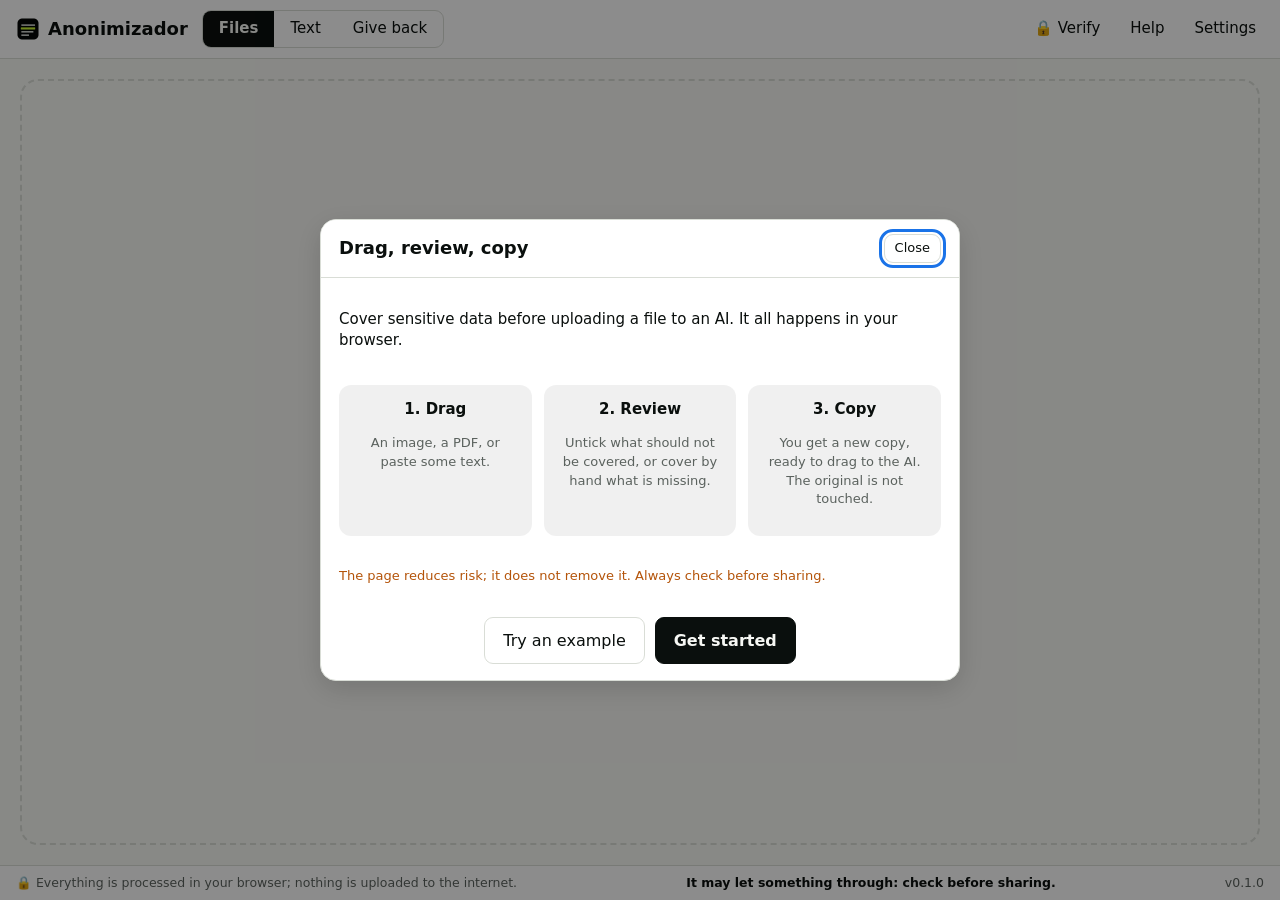
==== index.html @ 4e3911a5 "Anonimizador web 0.1.0 Co-Authored-By: Claude Sonnet 5.5 <noreply@anthropic.com>" ====
<!doctype html>
<html lang="es">
<head>
<meta charset="utf-8">
<meta name="viewport" content="width=device-width, initial-scale=1">
<!-- El navegador hace cumplir esta política: la página NO puede enviar datos a ningún otro sitio (connect-src 'self'), ni cargar nada de fuera. -->
<meta http-equiv="Content-Security-Policy" content="default-src 'none'; script-src 'self' 'wasm-unsafe-eval'; style-src 'self' 'unsafe-inline'; img-src 'self' blob: data:; font-src 'self'; connect-src 'self' blob: data:; worker-src 'self' blob:; manifest-src 'self'; media-src 'self' blob:; base-uri 'none'; form-action 'none'; frame-src 'none'; object-src 'none'">
<meta name="referrer" content="no-referrer">
<meta name="color-scheme" content="light dark">
<meta name="theme-color" content="#0A0F0D">
<title>Anonimizador</title>
<meta name="description" content="Tapa datos sensibles en imágenes, PDF y texto antes de subirlos a una IA. Todo se procesa en tu navegador; nada se sube.">
<link rel="icon" type="image/png" href="icons/favicon-32.png">
<link rel="manifest" href="manifest.webmanifest">
<link rel="stylesheet" href="css/app.css">
</head>
<body>
<noscript><p style="padding:24px">Esta herramienta necesita JavaScript: procesa todo dentro de tu navegador.</p></noscript>
<a class="skip" href="#main">Saltar al contenido</a>
<div id="app"></div>
<div id="toast" role="status" aria-live="polite"></div>
<script src="vendor/tesseract/tesseract.min.js"></script>
<script src="vendor/pdfjs/pdf.min.js"></script>
<script type="module" src="js/app.js"></script>
</body>
</html>
---- css/app.css ----
:root {
  --bg: #f7f8f4; --panel: #ffffff; --ink: #0a0f0d; --muted: #5b625e; --line: #d9ddd6; --accent: #0a0f0d; --accent-ink: #f7f8f4;
  --lime: #c6f135; --warn: #b4540a; --ok: #1d7a3a; --bad: #b3261e; --box: #d93025; --sel: #1a73e8; --shadow: 0 8px 28px rgba(0,0,0,.14);
  --font: system-ui, -apple-system, "Segoe UI", Roboto, "Helvetica Neue", Arial, sans-serif; --mono: ui-monospace, "SF Mono", Menlo, Consolas, monospace;
}
@media (prefers-color-scheme: dark) {
  :root { --bg: #0a0f0d; --panel: #151b18; --ink: #f1f3ee; --muted: #a5ada8; --line: #2a322e; --accent: #c6f135; --accent-ink: #0a0f0d; --warn: #f0a35c; --ok: #5fd37e; --bad: #ff8a80; --box: #ff6b61; --sel: #7ab7ff; }
}
* { box-sizing: border-box; }
html, body { height: 100%; }
body { margin: 0; background: var(--bg); color: var(--ink); font: 15px/1.45 var(--font); }
button, input, select, textarea { font: inherit; color: inherit; }
.skip { position: absolute; left: -999px; top: 0; background: var(--panel); padding: 8px 12px; z-index: 50; }
.skip:focus { left: 8px; top: 8px; }
#app { min-height: 100%; display: flex; flex-direction: column; }
:focus-visible { outline: 3px solid var(--sel); outline-offset: 2px; border-radius: 4px; }

header.top { display: flex; align-items: center; gap: 14px; padding: 10px 16px; border-bottom: 1px solid var(--line); background: var(--panel); flex-wrap: wrap; }
.brand { font-weight: 650; font-size: 18px; display: flex; align-items: center; gap: 8px; }
.brand img { width: 24px; height: 24px; border-radius: 6px; }
.tabs { display: inline-flex; border: 1px solid var(--line); border-radius: 9px; overflow: hidden; }
.tabs button { border: 0; background: transparent; padding: 7px 16px; cursor: pointer; }
.tabs button[aria-selected="true"] { background: var(--accent); color: var(--accent-ink); font-weight: 600; }
.spacer { flex: 1; }
.linkbtn { background: none; border: 0; cursor: pointer; padding: 6px 8px; border-radius: 8px; color: var(--ink); }
.linkbtn:hover { background: color-mix(in srgb, var(--ink) 8%, transparent); }
.banner { display: flex; gap: 10px; align-items: center; padding: 8px 16px; background: color-mix(in srgb, var(--lime) 40%, var(--panel)); border-bottom: 1px solid var(--line); }
.banner.warn { background: color-mix(in srgb, var(--warn) 14%, var(--panel)); }

main { flex: 1; display: flex; flex-direction: column; min-height: 0; }
footer.bottom { display: flex; gap: 12px; justify-content: space-between; flex-wrap: wrap; padding: 8px 16px; border-top: 1px solid var(--line); font-size: 12.5px; color: var(--muted); background: var(--panel); }
footer .strong { color: var(--ink); font-weight: 600; }

.btn { border: 1px solid var(--line); background: var(--panel); border-radius: 9px; padding: 8px 14px; cursor: pointer; }
.btn:hover { border-color: var(--muted); }
.btn.primary { background: var(--accent); color: var(--accent-ink); border-color: var(--accent); font-weight: 600; }
.btn.big { padding: 11px 18px; font-size: 16px; }
.btn.small { padding: 4px 10px; font-size: 13px; }
.btn:disabled { opacity: .45; cursor: default; }

.drop { margin: 20px; flex: 1; border: 2px dashed var(--line); border-radius: 18px; display: flex; flex-direction: column; gap: 14px; align-items: center; justify-content: center; text-align: center; padding: 32px; min-height: 340px; }
.drop.over { border-color: var(--sel); background: color-mix(in srgb, var(--sel) 8%, transparent); }
@media (prefers-reduced-motion: no-preference) { .drop { transition: background .15s, border-color .15s; } }
.drop h1 { margin: 0; font-size: 26px; }
.drop p { margin: 0; color: var(--muted); max-width: 560px; }
.row { display: flex; gap: 10px; flex-wrap: wrap; justify-content: center; }
.hero-note { font-size: 13px; color: var(--muted); }

.center { flex: 1; display: flex; flex-direction: column; gap: 12px; align-items: center; justify-content: center; padding: 30px; text-align: center; }
progress { width: min(420px, 80vw); height: 10px; }
.spinner { width: 34px; height: 34px; border: 4px solid var(--line); border-top-color: var(--ink); border-radius: 50%; }
@media (prefers-reduced-motion: no-preference) { .spinner { animation: spin 1s linear infinite; } }
@keyframes spin { to { transform: rotate(360deg); } }

.review { flex: 1; display: grid; grid-template-columns: minmax(0, 1fr) 330px; min-height: 0; }
@media (max-width: 820px) { .review { grid-template-columns: 1fr; } }
.preview-col { display: flex; flex-direction: column; min-width: 0; border-right: 1px solid var(--line); }
.bar { display: flex; gap: 10px; align-items: center; padding: 8px 12px; border-bottom: 1px solid var(--line); flex-wrap: wrap; }
.seg { display: inline-flex; border: 1px solid var(--line); border-radius: 8px; overflow: hidden; }
.seg button { border: 0; background: transparent; padding: 5px 14px; cursor: pointer; }
.seg button[aria-pressed="true"] { background: var(--accent); color: var(--accent-ink); font-weight: 600; }
.stage-wrap { flex: 1; overflow: auto; padding: 14px; background: color-mix(in srgb, var(--ink) 6%, var(--bg)); position: relative; }
.stage { position: relative; margin: 0 auto; width: fit-content; max-width: 100%; touch-action: none; cursor: crosshair; user-select: none; }
.stage canvas { display: block; max-width: 100%; height: auto; box-shadow: 0 2px 12px rgba(0,0,0,.25); background: #fff; }
.box { position: absolute; border: 2px solid var(--box); background: color-mix(in srgb, var(--box) 22%, transparent); border-radius: 2px; pointer-events: none; }
.box.off { border-style: dashed; border-color: #888; background: transparent; }
.box.sel { border-color: var(--sel); border-width: 3px; background: color-mix(in srgb, var(--sel) 24%, transparent); }
.hint-pill { position: sticky; bottom: 4px; left: 0; display: table; margin: 10px auto 0; background: var(--panel); border: 1px solid var(--line); border-radius: 999px; padding: 4px 12px; font-size: 12.5px; color: var(--muted); }
.side { padding: 14px; display: flex; flex-direction: column; gap: 10px; min-height: 0; overflow: auto; }
.side h2 { margin: 0; font-size: 17px; }
.muted { color: var(--muted); font-size: 13px; }
.list { display: flex; flex-direction: column; gap: 2px; overflow: auto; flex: 1; min-height: 80px; }
.item { display: flex; gap: 10px; align-items: center; padding: 6px 8px; border-radius: 8px; cursor: pointer; }
.item:hover, .item.sel { background: color-mix(in srgb, var(--sel) 14%, transparent); }
.item input { width: 18px; height: 18px; }
.item .hint { font-family: var(--mono); font-size: 13px; }
.item .kind { font-size: 12px; color: var(--muted); }
.warnline { color: var(--warn); font-size: 13px; }

.result { flex: 1; display: flex; flex-direction: column; align-items: center; justify-content: center; gap: 14px; padding: 28px; text-align: center; }
.result h1 { margin: 0; font-size: 24px; }
.result .ok { color: var(--ok); font-size: 44px; line-height: 1; }
.thumb { max-width: min(420px, 88vw); max-height: 260px; box-shadow: var(--shadow); background: #fff; border-radius: 4px; cursor: grab; }

.two { flex: 1; display: grid; grid-template-columns: 1fr 1fr; min-height: 0; }
@media (max-width: 820px) { .two { grid-template-columns: 1fr; } }
.pane { padding: 14px; display: flex; flex-direction: column; gap: 8px; min-width: 0; min-height: 0; }
.pane + .pane { border-left: 1px solid var(--line); }
@media (max-width: 820px) { .pane + .pane { border-left: 0; border-top: 1px solid var(--line); } }
.pane h2 { margin: 0; font-size: 14px; }
.pane .head { display: flex; justify-content: space-between; align-items: center; gap: 8px; }
textarea.txt, .out { flex: 1; min-height: 220px; width: 100%; resize: vertical; border: 1px solid var(--line); border-radius: 10px; background: var(--panel); padding: 10px; font: 13px/1.5 var(--mono); }
.out { white-space: pre-wrap; overflow: auto; user-select: text; }
.tags { display: flex; flex-direction: column; gap: 2px; max-height: 140px; overflow: auto; }
.tags .item { cursor: default; }
.alert { display: flex; gap: 8px; align-items: center; padding: 8px 16px; background: color-mix(in srgb, var(--warn) 12%, var(--panel)); font-size: 13.5px; }

dialog { border: 1px solid var(--line); border-radius: 16px; padding: 0; background: var(--panel); color: var(--ink); width: min(640px, calc(100vw - 24px)); max-height: calc(100vh - 24px); box-shadow: var(--shadow); }
dialog::backdrop { background: rgba(0,0,0,.45); }
dialog .dh { display: flex; align-items: center; gap: 10px; padding: 14px 18px; border-bottom: 1px solid var(--line); position: sticky; top: 0; background: var(--panel); }
dialog .dh h2 { margin: 0; font-size: 18px; flex: 1; }
dialog .db { padding: 16px 18px; display: flex; flex-direction: column; gap: 18px; overflow: auto; max-height: calc(100vh - 110px); }
dialog h3 { margin: 0 0 6px; font-size: 14px; }
.grid2 { display: grid; grid-template-columns: 1fr 1fr; gap: 6px 14px; }
@media (max-width: 560px) { .grid2 { grid-template-columns: 1fr; } }
label.chk { display: flex; gap: 8px; align-items: center; }
input[type="text"], input[type="search"], select { border: 1px solid var(--line); border-radius: 8px; padding: 7px 10px; background: var(--bg); }
.termrow { display: flex; gap: 8px; align-items: center; padding: 2px 0; }
.steps { display: grid; grid-template-columns: repeat(3, 1fr); gap: 12px; }
@media (max-width: 560px) { .steps { grid-template-columns: 1fr; } }
.steps div { background: color-mix(in srgb, var(--ink) 6%, transparent); border-radius: 12px; padding: 14px; text-align: center; }
.help-item h3 { font-size: 15px; }
.mono { font-family: var(--mono); font-size: 12.5px; }
ul.plain { margin: 6px 0 0; padding-left: 20px; }
.tag-ok { color: var(--ok); font-weight: 600; }

#toast { position: fixed; left: 50%; bottom: 70px; transform: translateX(-50%); background: #111; color: #fff; padding: 10px 18px; border-radius: 999px; font-size: 14px; opacity: 0; pointer-events: none; max-width: 90vw; text-align: center; z-index: 60; }
#toast.show { opacity: 1; }
@media (prefers-reduced-motion: no-preference) { #toast { transition: opacity .2s; } }
@media print { header, footer, #toast { display: none; } }
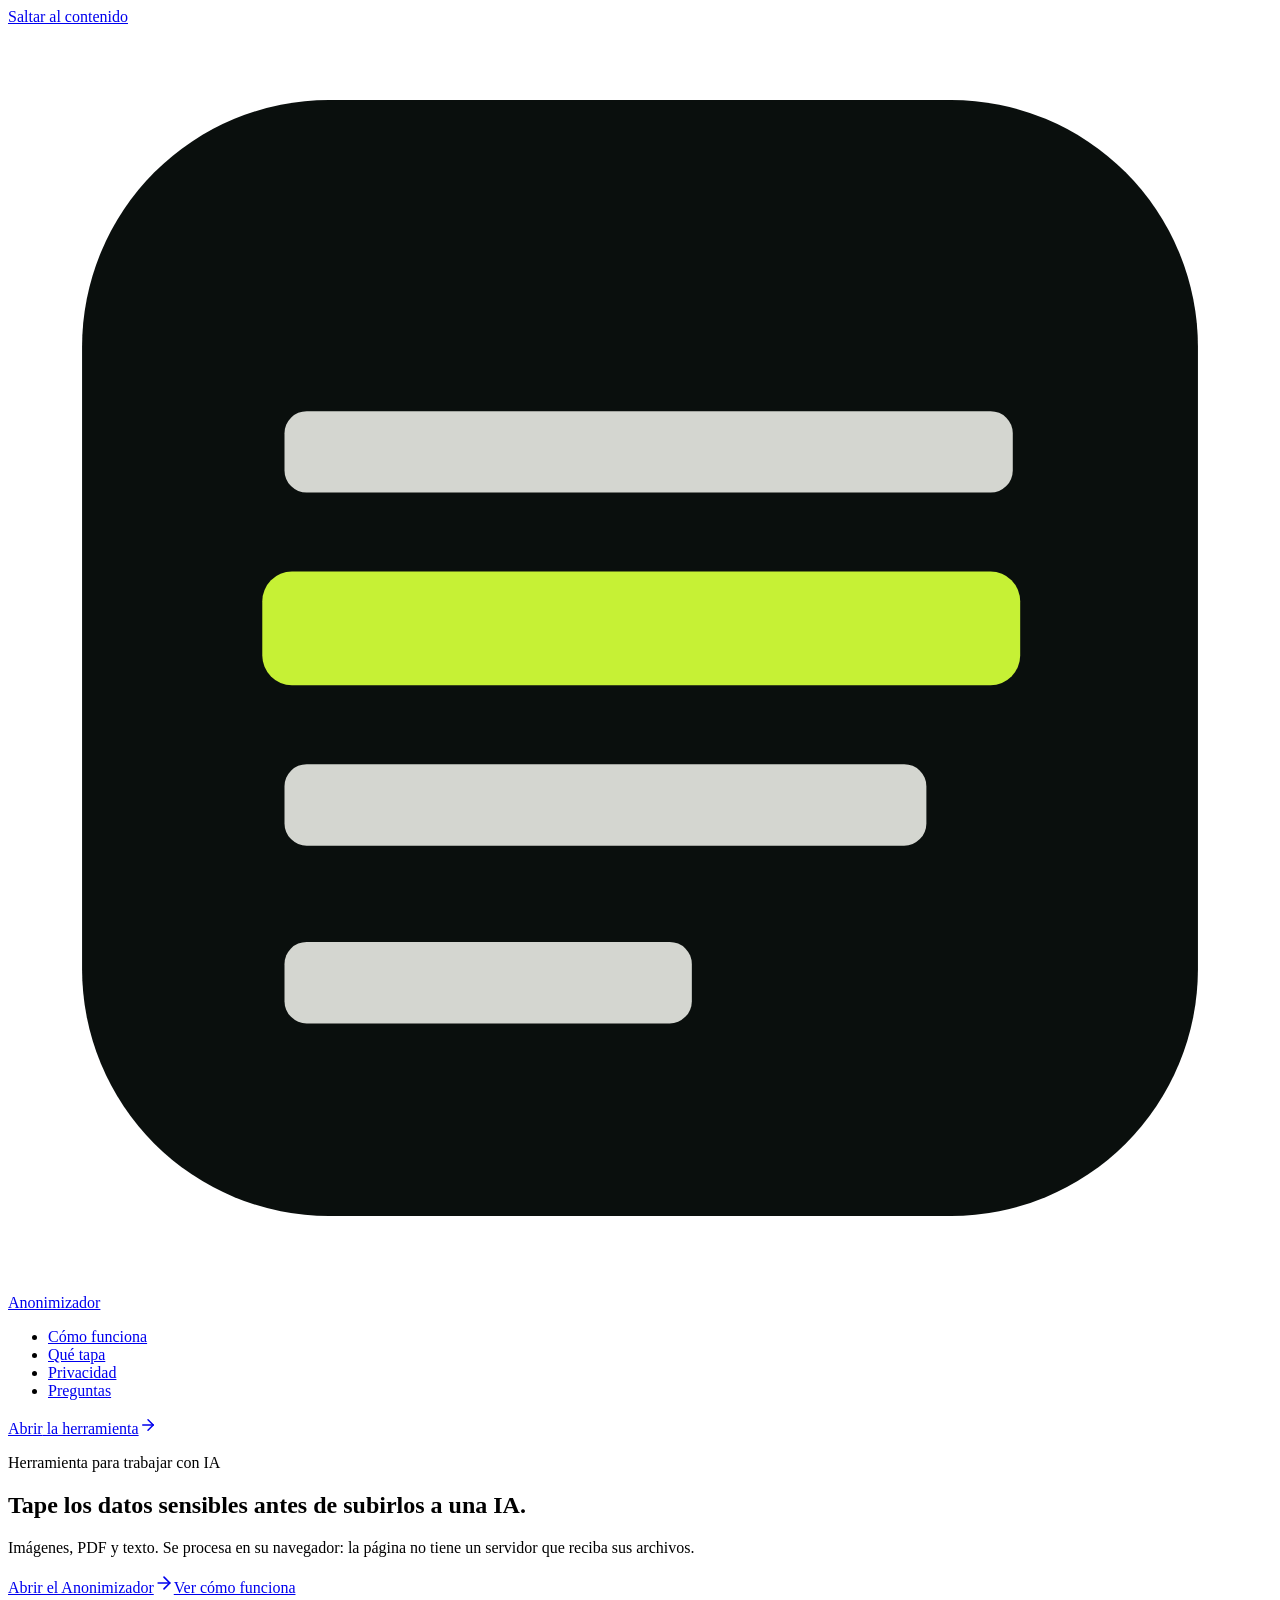
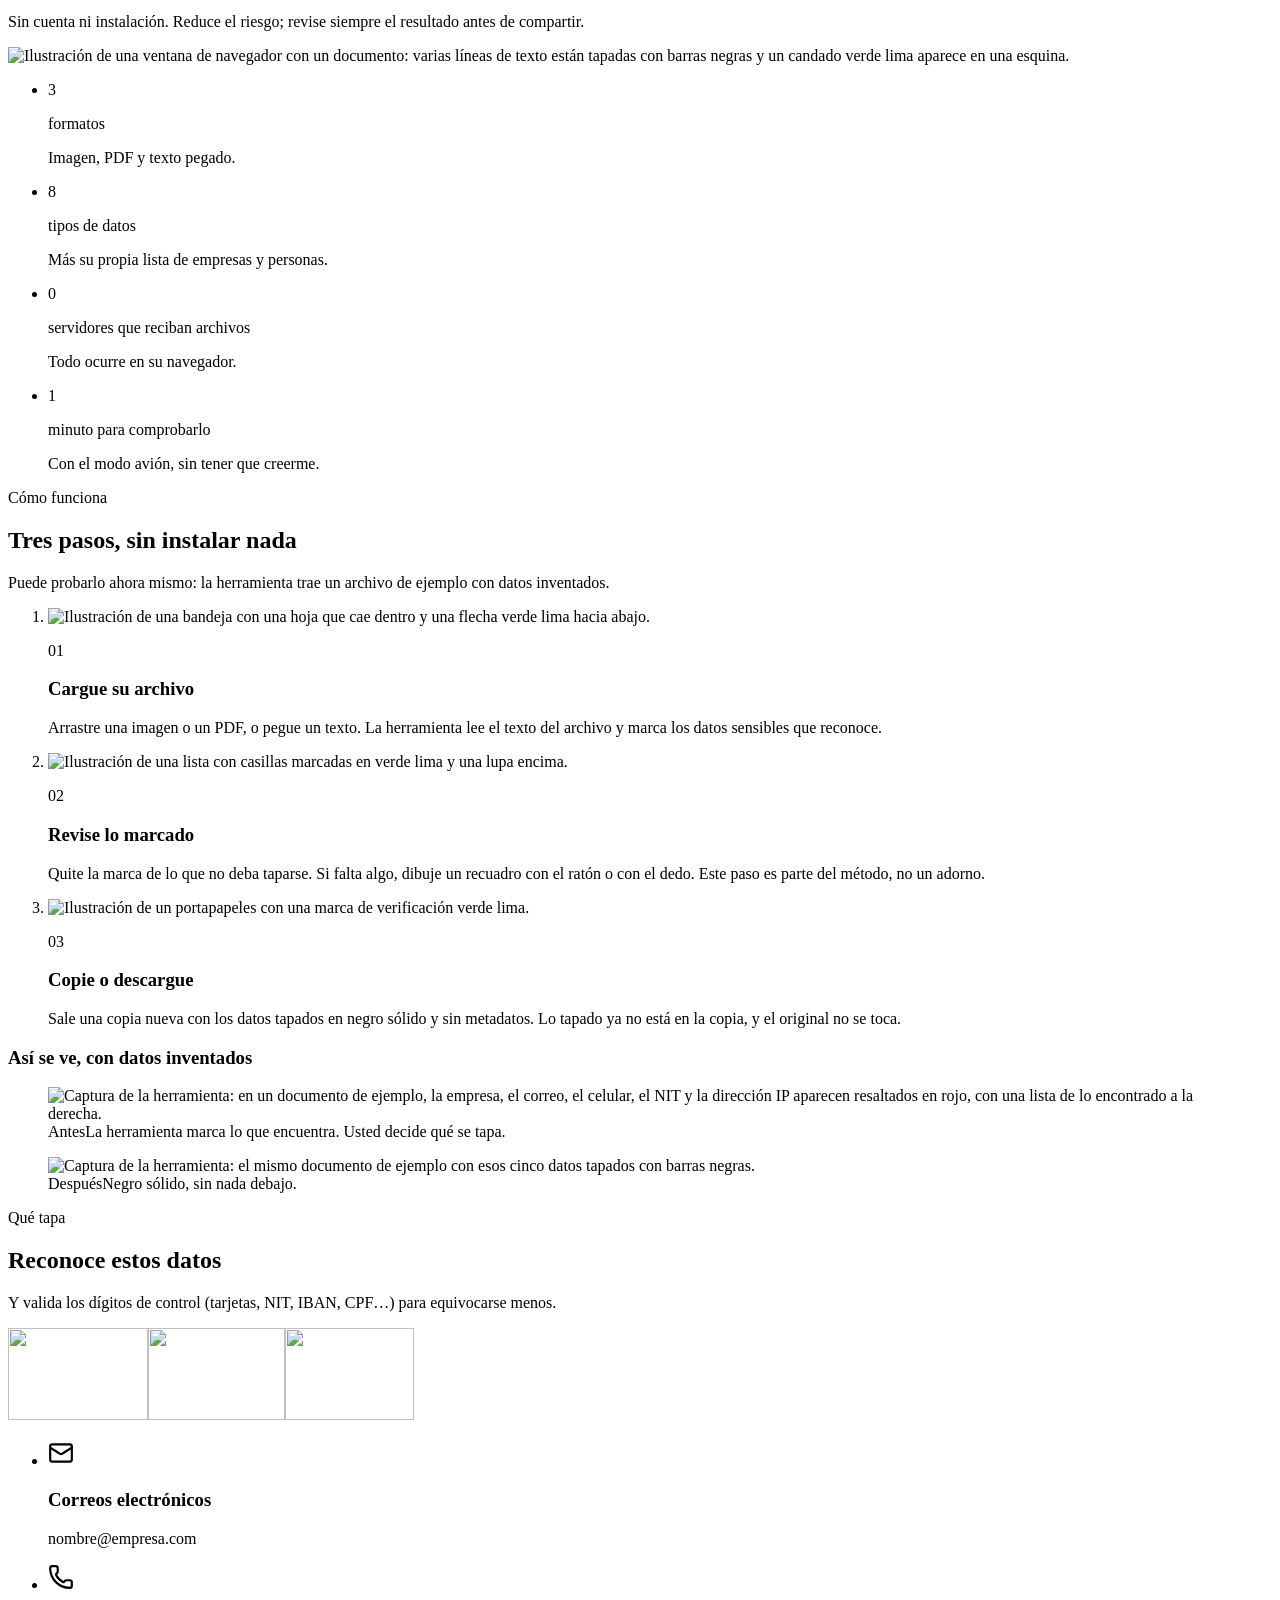
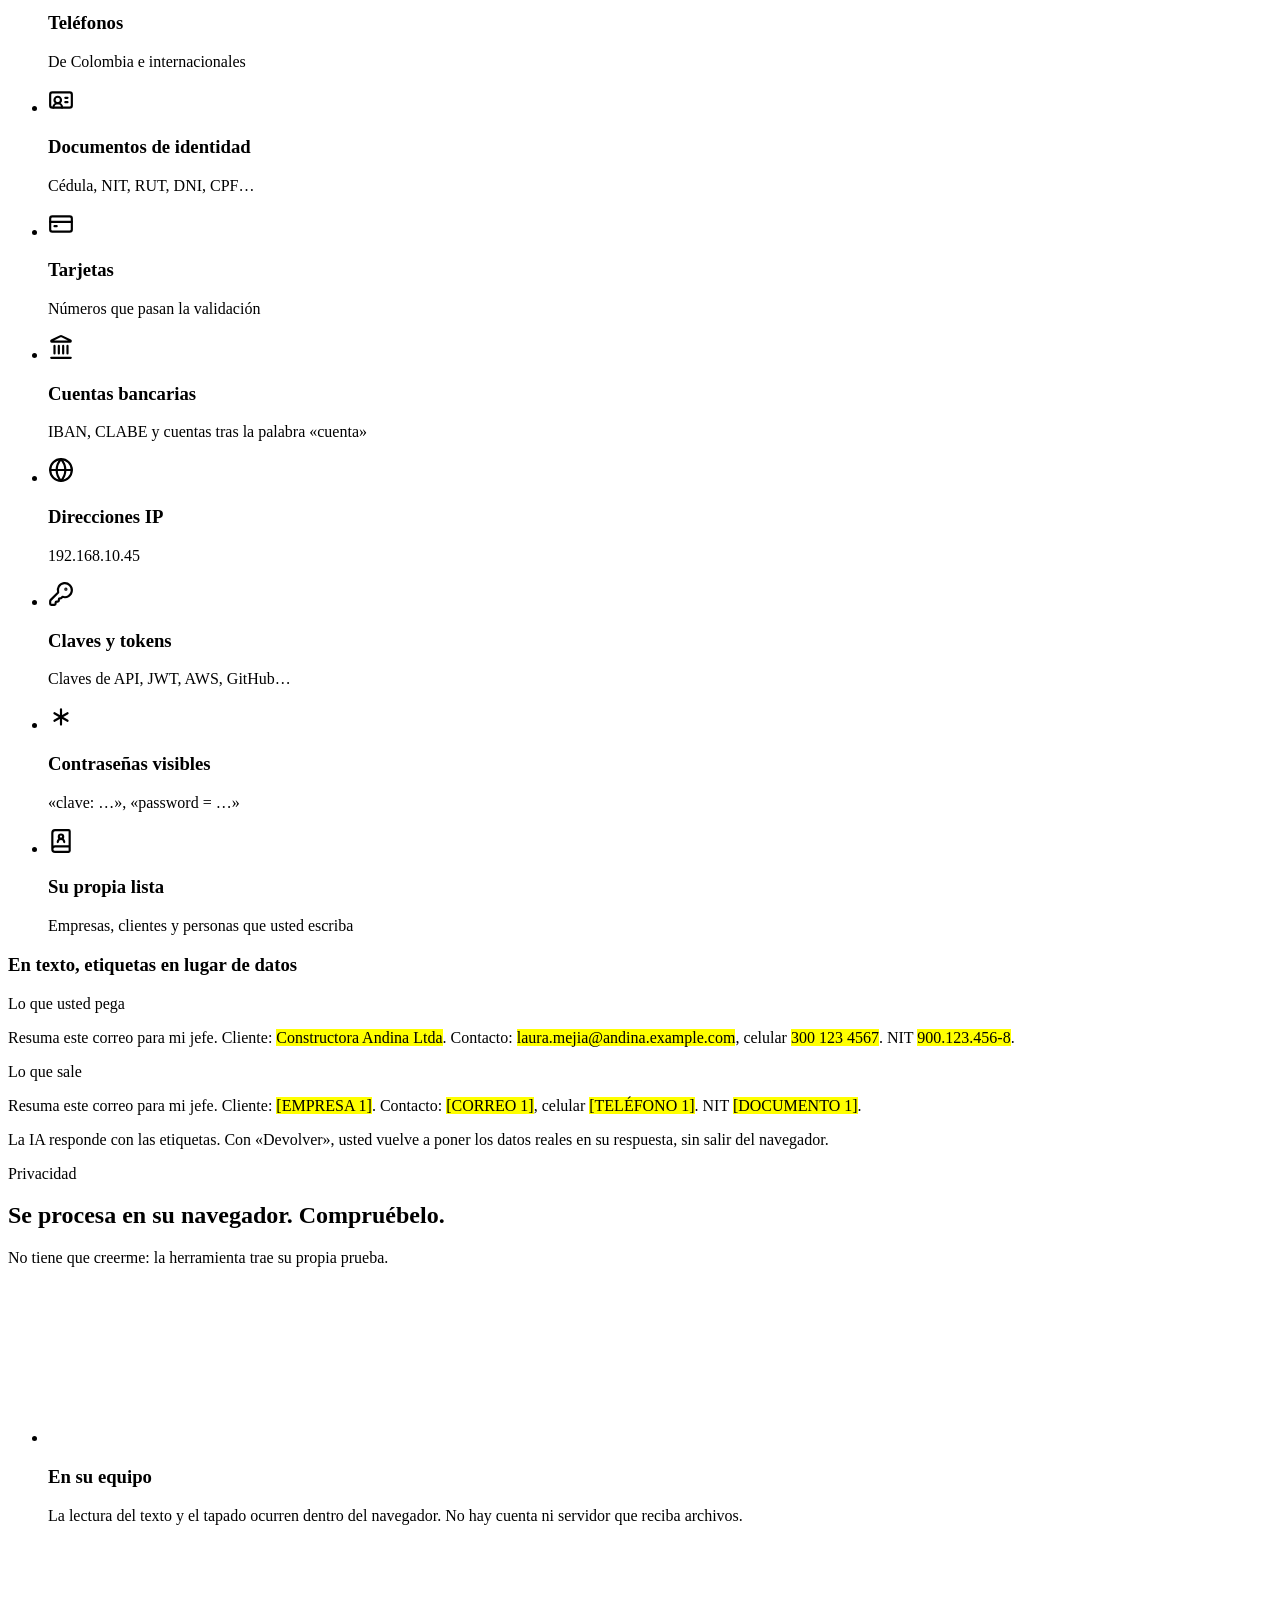
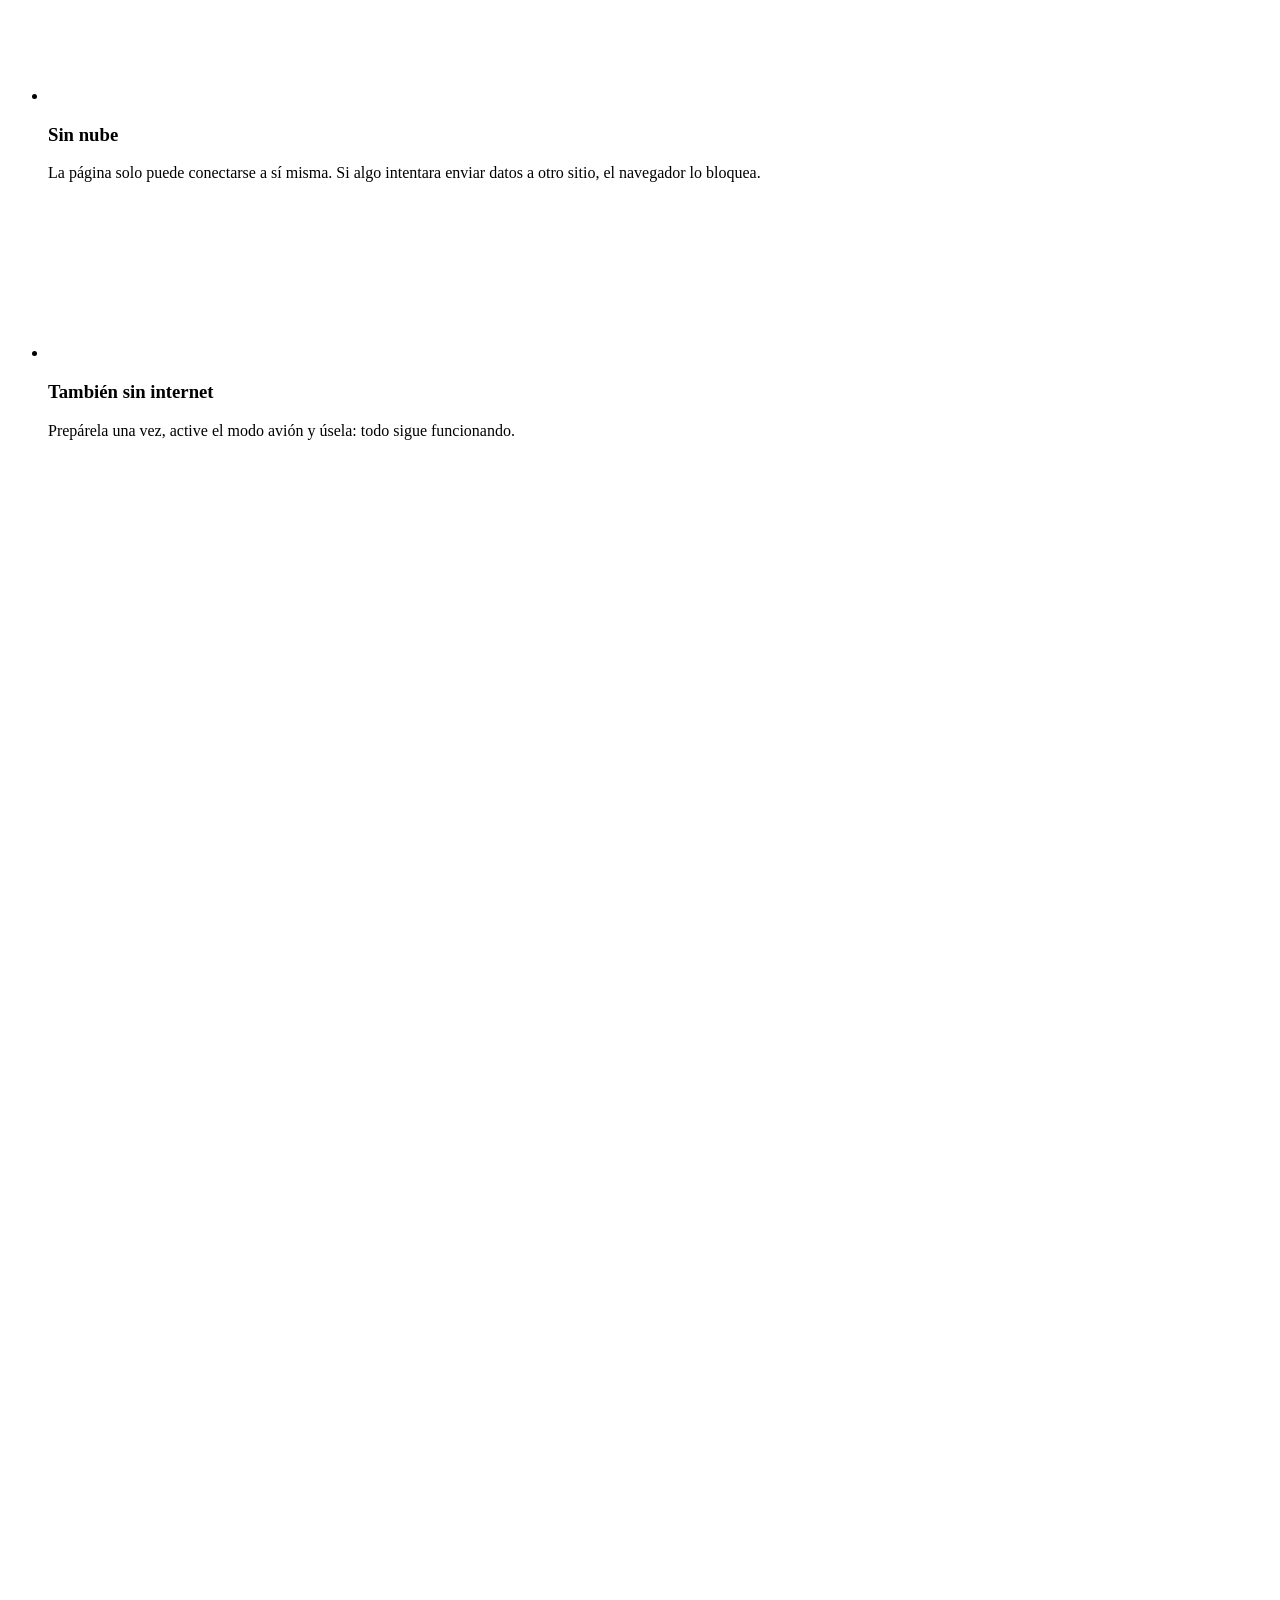
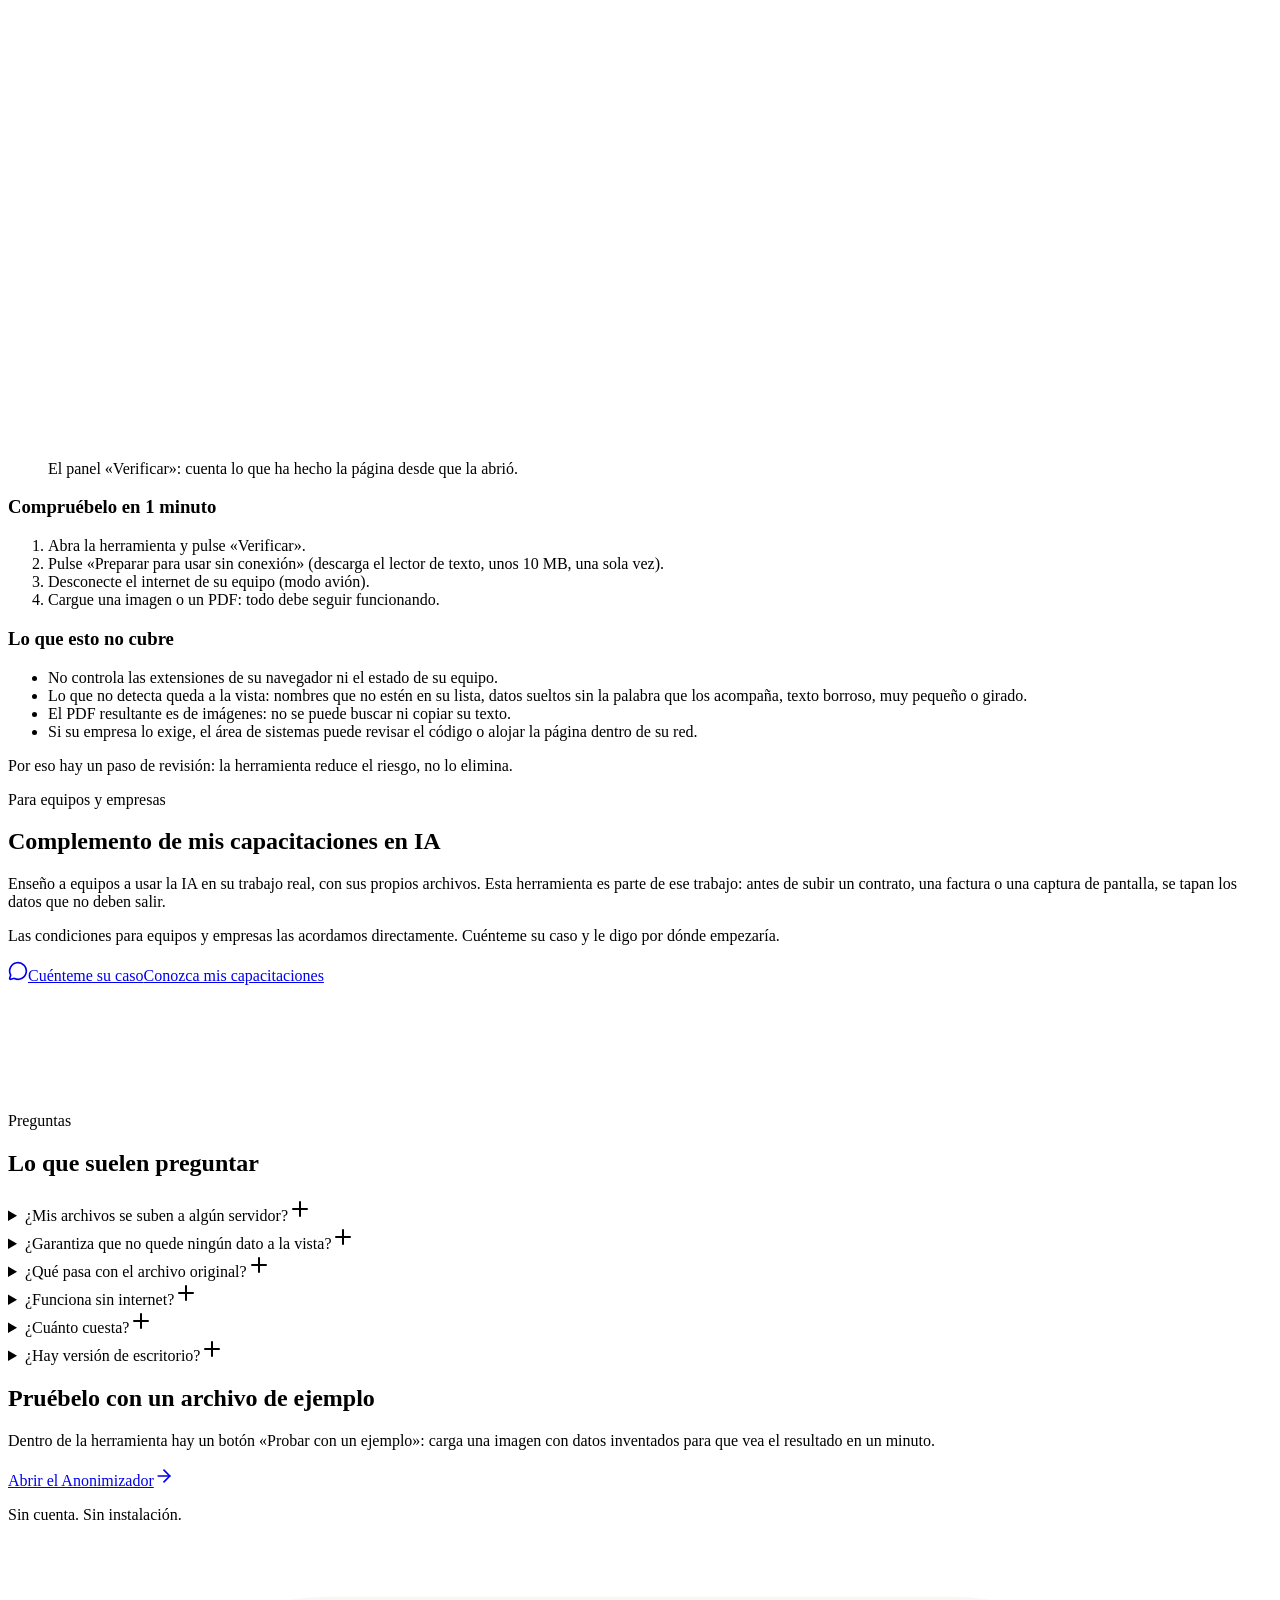
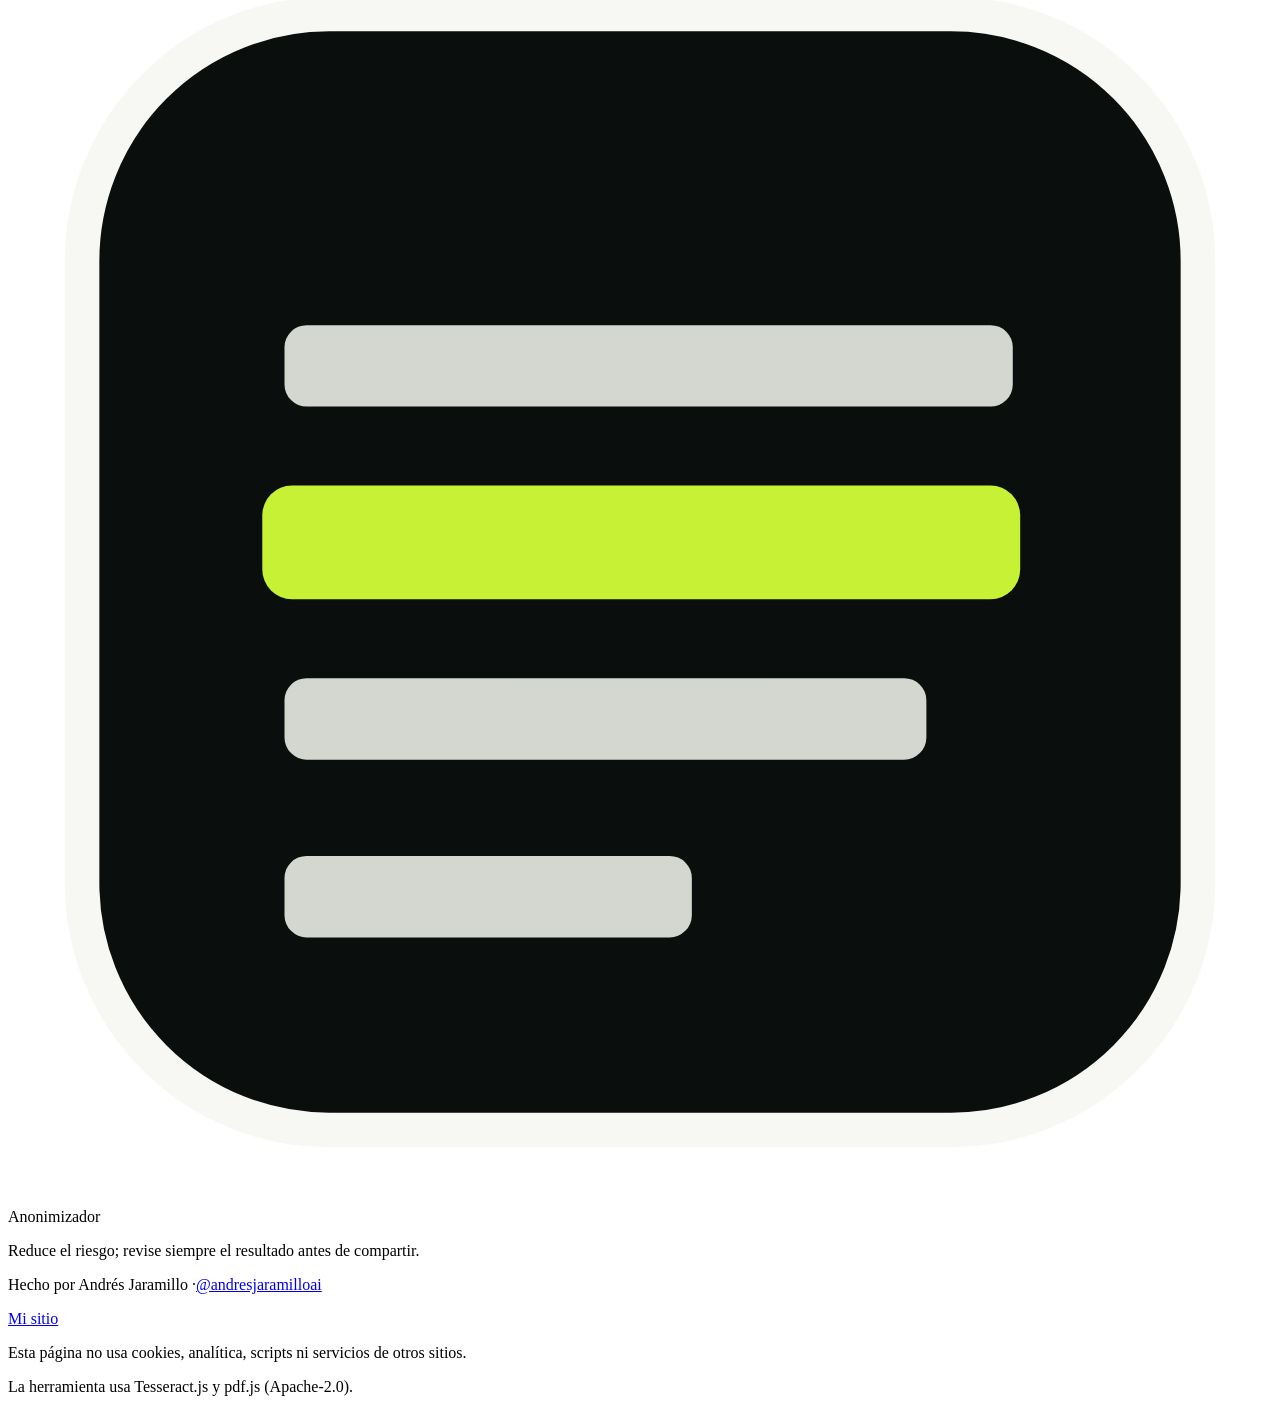
==== commit 177b0e1b: "Página de presentación en la raíz y herramienta en /herramienta/ (0.2.0) - La raíz del sitio pasa a " ====
--- a/index.html
+++ b/index.html
@@ -1,26 +1 @@
-<!doctype html>
-<html lang="es">
-<head>
-<meta charset="utf-8">
-<meta name="viewport" content="width=device-width, initial-scale=1">
-<!-- El navegador hace cumplir esta política: la página NO puede enviar datos a ningún otro sitio (connect-src 'self'), ni cargar nada de fuera. -->
-<meta http-equiv="Content-Security-Policy" content="default-src 'none'; script-src 'self' 'wasm-unsafe-eval'; style-src 'self' 'unsafe-inline'; img-src 'self' blob: data:; font-src 'self'; connect-src 'self' blob: data:; worker-src 'self' blob:; manifest-src 'self'; media-src 'self' blob:; base-uri 'none'; form-action 'none'; frame-src 'none'; object-src 'none'">
-<meta name="referrer" content="no-referrer">
-<meta name="color-scheme" content="light dark">
-<meta name="theme-color" content="#0A0F0D">
-<title>Anonimizador</title>
-<meta name="description" content="Tapa datos sensibles en imágenes, PDF y texto antes de subirlos a una IA. Todo se procesa en tu navegador; nada se sube.">
-<link rel="icon" type="image/png" href="icons/favicon-32.png">
-<link rel="manifest" href="manifest.webmanifest">
-<link rel="stylesheet" href="css/app.css">
-</head>
-<body>
-<noscript><p style="padding:24px">Esta herramienta necesita JavaScript: procesa todo dentro de tu navegador.</p></noscript>
-<a class="skip" href="#main">Saltar al contenido</a>
-<div id="app"></div>
-<div id="toast" role="status" aria-live="polite"></div>
-<script src="vendor/tesseract/tesseract.min.js"></script>
-<script src="vendor/pdfjs/pdf.min.js"></script>
-<script type="module" src="js/app.js"></script>
-</body>
-</html>
+<!DOCTYPE html><html lang="es-CO"><head><meta charset="utf-8"><meta http-equiv="Content-Security-Policy" content="default-src 'none'; script-src 'none'; style-src 'self'; img-src 'self'; font-src 'self'; connect-src 'none'; manifest-src 'self'; frame-src 'none'; object-src 'none'; base-uri 'none'; form-action 'none'"><meta name="viewport" content="width=device-width, initial-scale=1"><meta name="generator" content="Astro v7.4.3"><title>Anonimizador: tape datos sensibles antes de subirlos a una IA</title><meta name="description" content="Tape correos, cédulas, teléfonos y claves en imágenes, PDF y texto antes de subirlos a una IA. Se procesa en su navegador, sin cuenta ni instalación."><meta name="author" content="Andrés Jaramillo"><meta name="robots" content="noindex, nofollow"><link rel="canonical" href="https://andresjaramilloai.github.io/anonimizador/"><meta name="theme-color" content="#0A0F0D"><link rel="icon" href="/anonimizador/favicon.ico" sizes="32x32"><link rel="icon" href="/anonimizador/favicon.svg" type="image/svg+xml"><link rel="apple-touch-icon" href="/anonimizador/apple-touch-icon.png"><link rel="manifest" href="/anonimizador/manifest.webmanifest"><link rel="preload" href="/anonimizador/_astro/sora-400.5v9NviDD.woff2" as="font" type="font/woff2" crossorigin><link rel="preload" href="/anonimizador/_astro/space-grotesk-400.DPT1xrvW.woff2" as="font" type="font/woff2" crossorigin><meta property="og:type" content="website"><meta property="og:site_name" content="Anonimizador"><meta property="og:locale" content="es_CO"><meta property="og:title" content="Anonimizador: tape datos sensibles antes de subirlos a una IA"><meta property="og:description" content="Tape correos, cédulas, teléfonos y claves en imágenes, PDF y texto antes de subirlos a una IA. Se procesa en su navegador, sin cuenta ni instalación."><meta property="og:url" content="https://andresjaramilloai.github.io/anonimizador/"><meta property="og:image" content="https://andresjaramilloai.github.io/anonimizador/og.png"><meta property="og:image:width" content="1200"><meta property="og:image:height" content="630"><meta property="og:image:alt" content="Anonimizador: tape los datos sensibles antes de subirlos a una IA. Ilustración de un documento con datos tapados en negro."><meta name="twitter:card" content="summary_large_image"><meta name="twitter:title" content="Anonimizador: tape datos sensibles antes de subirlos a una IA"><meta name="twitter:description" content="Tape correos, cédulas, teléfonos y claves en imágenes, PDF y texto antes de subirlos a una IA. Se procesa en su navegador, sin cuenta ni instalación."><meta name="twitter:image" content="https://andresjaramilloai.github.io/anonimizador/og.png"><script type="application/ld+json">{"@context":"https://schema.org","@type":"SoftwareApplication","name":"Anonimizador","description":"Tape correos, cédulas, teléfonos y claves en imágenes, PDF y texto antes de subirlos a una IA. Se procesa en su navegador, sin cuenta ni instalación.","applicationCategory":"SecurityApplication","operatingSystem":"Cualquier navegador moderno","url":"https://andresjaramilloai.github.io/anonimizador/herramienta/","inLanguage":"es","author":{"@type":"Person","name":"Andrés Jaramillo","url":"https://andresjaramillo.pro"}}</script><link rel="stylesheet" href="/anonimizador/_astro/Logo.BerZoLIA.css"><link rel="stylesheet" href="/anonimizador/_astro/index.D7xthNB6.css"></head><body><a class="saltar" href="#contenido">Saltar al contenido</a><header class="encabezado" data-astro-cid-ocp5e6q2><div class="wrap encabezado__fila" data-astro-cid-ocp5e6q2><a class="encabezado__marca" href="#inicio" aria-label="Anonimizador: ir al inicio" data-astro-cid-ocp5e6q2><span class="logo" data-astro-cid-f7espo7c><svg class="logo__marca" viewBox="0 0 512 512" aria-hidden="true" focusable="false" data-astro-cid-f7espo7c><rect x="30" y="30" width="452" height="452" rx="100" fill="#0A0F0D" stroke="none" stroke-width="14" data-astro-cid-f7espo7c></rect><rect x="112" y="156" width="295" height="33" rx="9" fill="#D4D6D0" data-astro-cid-f7espo7c></rect><rect x="103" y="221" width="307" height="46" rx="12" fill="#C6F135" data-astro-cid-f7espo7c></rect><rect x="112" y="299" width="260" height="33" rx="9" fill="#D4D6D0" data-astro-cid-f7espo7c></rect><rect x="112" y="371" width="165" height="33" rx="9" fill="#D4D6D0" data-astro-cid-f7espo7c></rect></svg><span class="logo__texto" data-astro-cid-f7espo7c>Anonimizador</span></span></a><nav class="encabezado__nav" aria-label="Secciones de la página" data-astro-cid-ocp5e6q2><ul data-astro-cid-ocp5e6q2><li data-astro-cid-ocp5e6q2><a href="#como-funciona" data-astro-cid-ocp5e6q2>Cómo funciona</a></li><li data-astro-cid-ocp5e6q2><a href="#que-tapa" data-astro-cid-ocp5e6q2>Qué tapa</a></li><li data-astro-cid-ocp5e6q2><a href="#privacidad" data-astro-cid-ocp5e6q2>Privacidad</a></li><li data-astro-cid-ocp5e6q2><a href="#preguntas" data-astro-cid-ocp5e6q2>Preguntas</a></li></ul></nav><a class="btn btn--negro btn--chico" href="/anonimizador/herramienta/" data-astro-cid-ocp5e6q2><span data-astro-cid-ocp5e6q2>Abrir<span class="encabezado__largo" data-astro-cid-ocp5e6q2> la herramienta</span></span><svg xmlns="http://www.w3.org/2000/svg" width="18" height="18" viewBox="0 0 24 24" fill="none" stroke="currentColor" stroke-width="2" stroke-linecap="round" stroke-linejoin="round" class="lucide lucide-arrow-right" aria-hidden="true" data-astro-cid-ocp5e6q2="true"><path d="M5 12h14"></path><path d="m12 5 7 7-7 7"></path></svg></a></div></header><main id="contenido"><section id="inicio" class="portada banda banda--negra" aria-labelledby="titulo-principal" data-astro-cid-vyevxk66><div class="wrap portada__rejilla" data-astro-cid-vyevxk66><div class="portada__texto" data-astro-cid-vyevxk66><p class="etiqueta" data-astro-cid-vyevxk66>Herramienta para trabajar con IA</p><h1 id="titulo-principal" data-astro-cid-vyevxk66>Tape los datos sensibles <span class="marca" data-astro-cid-vyevxk66>antes de subirlos a una IA.</span></h1><p class="portada__sub" data-astro-cid-vyevxk66>Imágenes, PDF y texto. Se procesa en su navegador: la página no tiene un servidor que reciba sus archivos.</p><div class="portada__acciones" data-astro-cid-vyevxk66><a class="btn btn--lima" href="/anonimizador/herramienta/" data-astro-cid-vyevxk66>Abrir el Anonimizador<svg xmlns="http://www.w3.org/2000/svg" width="20" height="20" viewBox="0 0 24 24" fill="none" stroke="currentColor" stroke-width="2" stroke-linecap="round" stroke-linejoin="round" class="lucide lucide-arrow-right" aria-hidden="true" data-astro-cid-vyevxk66="true"><path d="M5 12h14"></path><path d="m12 5 7 7-7 7"></path></svg></a><a class="btn btn--claro" href="#como-funciona" data-astro-cid-vyevxk66>Ver cómo funciona</a></div><p class="portada__nota" data-astro-cid-vyevxk66>Sin cuenta ni instalación. Reduce el riesgo; revise siempre el resultado antes de compartir.</p></div><div class="portada__marco" data-astro-cid-vyevxk66><img src="/anonimizador/_astro/portada.C_ARJz7B_1LJG1I.webp" srcset="/anonimizador/_astro/portada.C_ARJz7B_fYbxX.webp 360w, /anonimizador/_astro/portada.C_ARJz7B_1LJG1I.webp 599w" alt="Ilustración de una ventana de navegador con un documento: varias líneas de texto están tapadas con barras negras y un candado verde lima aparece en una esquina." sizes="(min-width: 900px) 380px, 70vw" loading="eager" fetchpriority="high" data-astro-cid-vyevxk66="true" decoding="async" width="599" height="640"></div></div></section><section class="hechos banda banda--papel" aria-label="La herramienta en cifras" data-astro-cid-uptidksm><div class="wrap" data-astro-cid-uptidksm><ul class="hechos__lista" data-astro-cid-uptidksm><li class="hecho" data-astro-cid-uptidksm><p class="hecho__cifra" data-astro-cid-uptidksm>3</p><p class="hecho__titulo" data-astro-cid-uptidksm>formatos</p><p class="hecho__detalle" data-astro-cid-uptidksm>Imagen, PDF y texto pegado.</p></li><li class="hecho" data-astro-cid-uptidksm><p class="hecho__cifra" data-astro-cid-uptidksm>8</p><p class="hecho__titulo" data-astro-cid-uptidksm>tipos de datos</p><p class="hecho__detalle" data-astro-cid-uptidksm>Más su propia lista de empresas y personas.</p></li><li class="hecho" data-astro-cid-uptidksm><p class="hecho__cifra" data-astro-cid-uptidksm>0</p><p class="hecho__titulo" data-astro-cid-uptidksm>servidores que reciban archivos</p><p class="hecho__detalle" data-astro-cid-uptidksm>Todo ocurre en su navegador.</p></li><li class="hecho" data-astro-cid-uptidksm><p class="hecho__cifra" data-astro-cid-uptidksm>1</p><p class="hecho__titulo" data-astro-cid-uptidksm>minuto para comprobarlo</p><p class="hecho__detalle" data-astro-cid-uptidksm>Con el modo avión, sin tener que creerme.</p></li></ul></div></section><section id="como-funciona" class="pasos banda banda--negra" aria-labelledby="titulo-pasos" data-astro-cid-cp77yaug><div class="wrap" data-astro-cid-cp77yaug><header class="cabeza" data-astro-cid-ucuivymo><p class="etiqueta" data-astro-cid-ucuivymo>Cómo funciona</p><h2 class="titulo" id="titulo-pasos" data-astro-cid-ucuivymo>Tres pasos, sin instalar nada</h2><span class="cabeza__barra" aria-hidden="true" data-astro-cid-ucuivymo></span><p class="cabeza__intro" data-astro-cid-ucuivymo>Puede probarlo ahora mismo: la herramienta trae un archivo de ejemplo con datos inventados.</p></header><ol class="pasos__lista" data-astro-cid-cp77yaug><li data-astro-cid-cp77yaug><article class="tarjeta" data-astro-cid-6ni4jmy3><div class="tarjeta__dibujo" data-astro-cid-6ni4jmy3><img src="/anonimizador/_astro/cargar.h1pc6fX9_ZWzckj.webp" srcset="/anonimizador/_astro/cargar.h1pc6fX9_ZWzckj.webp 1x, /anonimizador/_astro/cargar.h1pc6fX9_R1Bkp.webp 2x" alt="Ilustración de una bandeja con una hoja que cae dentro y una flecha verde lima hacia abajo." data-astro-cid-6ni4jmy3="true" loading="lazy" decoding="async" width="160" height="160"></div><p class="tarjeta__numero" data-astro-cid-6ni4jmy3>01</p><h3 data-astro-cid-6ni4jmy3>Cargue su archivo</h3><p class="tarjeta__texto" data-astro-cid-6ni4jmy3>Arrastre una imagen o un PDF, o pegue un texto. La herramienta lee el texto del archivo y marca los datos sensibles que reconoce.</p></article></li><li data-astro-cid-cp77yaug><article class="tarjeta" data-astro-cid-6ni4jmy3><div class="tarjeta__dibujo" data-astro-cid-6ni4jmy3><img src="/anonimizador/_astro/revisar.D7kCtpCF_ZEVhBG.webp" srcset="/anonimizador/_astro/revisar.D7kCtpCF_ZEVhBG.webp 1x, /anonimizador/_astro/revisar.D7kCtpCF_29pRVl.webp 2x" alt="Ilustración de una lista con casillas marcadas en verde lima y una lupa encima." data-astro-cid-6ni4jmy3="true" loading="lazy" decoding="async" width="164" height="160"></div><p class="tarjeta__numero" data-astro-cid-6ni4jmy3>02</p><h3 data-astro-cid-6ni4jmy3>Revise lo marcado</h3><p class="tarjeta__texto" data-astro-cid-6ni4jmy3>Quite la marca de lo que no deba taparse. Si falta algo, dibuje un recuadro con el ratón o con el dedo. Este paso es parte del método, no un adorno.</p></article></li><li data-astro-cid-cp77yaug><article class="tarjeta" data-astro-cid-6ni4jmy3><div class="tarjeta__dibujo" data-astro-cid-6ni4jmy3><img src="/anonimizador/_astro/copiar.C0X1112w_77ct4.webp" srcset="/anonimizador/_astro/copiar.C0X1112w_77ct4.webp 1x, /anonimizador/_astro/copiar.C0X1112w_15WGru.webp 2x" alt="Ilustración de un portapapeles con una marca de verificación verde lima." data-astro-cid-6ni4jmy3="true" loading="lazy" decoding="async" width="119" height="160"></div><p class="tarjeta__numero" data-astro-cid-6ni4jmy3>03</p><h3 data-astro-cid-6ni4jmy3>Copie o descargue</h3><p class="tarjeta__texto" data-astro-cid-6ni4jmy3>Sale una copia nueva con los datos tapados en negro sólido y sin metadatos. Lo tapado ya no está en la copia, y el original no se toca.</p></article></li></ol><h3 class="pasos__sub" data-astro-cid-cp77yaug>Así se ve, con datos inventados</h3><div class="pasos__capturas" data-astro-cid-cp77yaug><figure class="captura" data-astro-cid-l56lpylv><div class="captura__marco" data-astro-cid-l56lpylv><img src="/anonimizador/_astro/revision-antes.B27-0ZgC_1tzDQw.webp" srcset="/anonimizador/_astro/revision-antes.B27-0ZgC_Z1Qgr2B.webp 480w, /anonimizador/_astro/revision-antes.B27-0ZgC_2nT8R8.webp 760w, /anonimizador/_astro/revision-antes.B27-0ZgC_2nwq4F.webp 1000w" alt="Captura de la herramienta: en un documento de ejemplo, la empresa, el correo, el celular, el NIT y la dirección IP aparecen resaltados en rojo, con una lista de lo encontrado a la derecha." sizes="(min-width: 900px) 540px, 92vw" data-astro-cid-l56lpylv="true" loading="lazy" decoding="async" width="2000" height="1200"></div><figcaption data-astro-cid-l56lpylv><span class="captura__chip" data-astro-cid-l56lpylv>Antes</span>La herramienta marca lo que encuentra. Usted decide qué se tapa.</figcaption></figure><figure class="captura" data-astro-cid-l56lpylv><div class="captura__marco" data-astro-cid-l56lpylv><img src="/anonimizador/_astro/revision-despues.CKYEjTRz_1xejHk.webp" srcset="/anonimizador/_astro/revision-despues.CKYEjTRz_BV3Ss.webp 480w, /anonimizador/_astro/revision-despues.CKYEjTRz_Z1objpR.webp 760w, /anonimizador/_astro/revision-despues.CKYEjTRz_ouAaa.webp 1000w" alt="Captura de la herramienta: el mismo documento de ejemplo con esos cinco datos tapados con barras negras." sizes="(min-width: 900px) 540px, 92vw" data-astro-cid-l56lpylv="true" loading="lazy" decoding="async" width="2000" height="1200"></div><figcaption data-astro-cid-l56lpylv><span class="captura__chip" data-astro-cid-l56lpylv>Después</span>Negro sólido, sin nada debajo.</figcaption></figure></div></div></section><section id="que-tapa" class="tipos banda banda--papel" aria-labelledby="titulo-tipos" data-astro-cid-dkhu54rw><div class="wrap" data-astro-cid-dkhu54rw><div class="tipos__cabeza" data-astro-cid-dkhu54rw><header class="cabeza" data-astro-cid-ucuivymo><p class="etiqueta" data-astro-cid-ucuivymo>Qué tapa</p><h2 class="titulo" id="titulo-tipos" data-astro-cid-ucuivymo>Reconoce estos datos</h2><span class="cabeza__barra" aria-hidden="true" data-astro-cid-ucuivymo></span><p class="cabeza__intro" data-astro-cid-ucuivymo>Y valida los dígitos de control (tarjetas, NIT, IBAN, CPF…) para equivocarse menos.</p></header><div class="tipos__dibujos" aria-hidden="true" data-astro-cid-dkhu54rw><img src="/anonimizador/_astro/cedula-tapada.WgBcVd3a_Z2g3dRR.webp" srcset="/anonimizador/_astro/cedula-tapada.WgBcVd3a_Z2g3dRR.webp 1x, /anonimizador/_astro/cedula-tapada.WgBcVd3a_1lhBcJ.webp 2x" alt data-astro-cid-dkhu54rw="true" loading="lazy" decoding="async" width="140" height="92"><img src="/anonimizador/_astro/tarjeta-tapada.CPDD-Ew9_2wGfJS.webp" srcset="/anonimizador/_astro/tarjeta-tapada.CPDD-Ew9_2wGfJS.webp 1x, /anonimizador/_astro/tarjeta-tapada.CPDD-Ew9_Z2rbX8N.webp 2x" alt data-astro-cid-dkhu54rw="true" loading="lazy" decoding="async" width="137" height="92"><img src="/anonimizador/_astro/correo-tapado.BVyu_ftI_ZQ7QUJ.webp" srcset="/anonimizador/_astro/correo-tapado.BVyu_ftI_ZQ7QUJ.webp 1x, /anonimizador/_astro/correo-tapado.BVyu_ftI_Z2m7mM6.webp 2x" alt data-astro-cid-dkhu54rw="true" loading="lazy" decoding="async" width="129" height="92"></div></div><ul class="tipos__lista" data-astro-cid-dkhu54rw><li class="tipo" data-astro-cid-dkhu54rw><span class="tipo__icono" data-astro-cid-dkhu54rw><svg xmlns="http://www.w3.org/2000/svg" width="26" height="26" viewBox="0 0 24 24" fill="none" stroke="currentColor" stroke-width="2" stroke-linecap="round" stroke-linejoin="round" class="lucide lucide-mail" aria-hidden="true" data-astro-cid-dkhu54rw="true"><path d="m22 7-8.991 5.727a2 2 0 0 1-2.009 0L2 7"></path><rect x="2" y="4" width="20" height="16" rx="2"></rect></svg></span><div data-astro-cid-dkhu54rw><h3 data-astro-cid-dkhu54rw>Correos electrónicos</h3><p data-astro-cid-dkhu54rw>nombre@empresa.com</p></div></li><li class="tipo" data-astro-cid-dkhu54rw><span class="tipo__icono" data-astro-cid-dkhu54rw><svg xmlns="http://www.w3.org/2000/svg" width="26" height="26" viewBox="0 0 24 24" fill="none" stroke="currentColor" stroke-width="2" stroke-linecap="round" stroke-linejoin="round" class="lucide lucide-phone" aria-hidden="true" data-astro-cid-dkhu54rw="true"><path d="M13.832 16.568a1 1 0 0 0 1.213-.303l.355-.465A2 2 0 0 1 17 15h3a2 2 0 0 1 2 2v3a2 2 0 0 1-2 2A18 18 0 0 1 2 4a2 2 0 0 1 2-2h3a2 2 0 0 1 2 2v3a2 2 0 0 1-.8 1.6l-.468.351a1 1 0 0 0-.292 1.233 14 14 0 0 0 6.392 6.384"></path></svg></span><div data-astro-cid-dkhu54rw><h3 data-astro-cid-dkhu54rw>Teléfonos</h3><p data-astro-cid-dkhu54rw>De Colombia e internacionales</p></div></li><li class="tipo" data-astro-cid-dkhu54rw><span class="tipo__icono" data-astro-cid-dkhu54rw><svg xmlns="http://www.w3.org/2000/svg" width="26" height="26" viewBox="0 0 24 24" fill="none" stroke="currentColor" stroke-width="2" stroke-linecap="round" stroke-linejoin="round" class="lucide lucide-id-card" aria-hidden="true" data-astro-cid-dkhu54rw="true"><path d="M13 19a4 4 0 00-8 0"></path><path d="M16 10h2"></path><path d="M16 14h2"></path><circle cx="9" cy="12" r="3"></circle><rect x="2" y="5" width="20" height="14" rx="2"></rect></svg></span><div data-astro-cid-dkhu54rw><h3 data-astro-cid-dkhu54rw>Documentos de identidad</h3><p data-astro-cid-dkhu54rw>Cédula, NIT, RUT, DNI, CPF…</p></div></li><li class="tipo" data-astro-cid-dkhu54rw><span class="tipo__icono" data-astro-cid-dkhu54rw><svg xmlns="http://www.w3.org/2000/svg" width="26" height="26" viewBox="0 0 24 24" fill="none" stroke="currentColor" stroke-width="2" stroke-linecap="round" stroke-linejoin="round" class="lucide lucide-credit-card" aria-hidden="true" data-astro-cid-dkhu54rw="true"><rect width="20" height="14" x="2" y="5" rx="2"></rect><line x1="2" x2="22" y1="10" y2="10"></line><path d="M6 14h2"></path></svg></span><div data-astro-cid-dkhu54rw><h3 data-astro-cid-dkhu54rw>Tarjetas</h3><p data-astro-cid-dkhu54rw>Números que pasan la validación</p></div></li><li class="tipo" data-astro-cid-dkhu54rw><span class="tipo__icono" data-astro-cid-dkhu54rw><svg xmlns="http://www.w3.org/2000/svg" width="26" height="26" viewBox="0 0 24 24" fill="none" stroke="currentColor" stroke-width="2" stroke-linecap="round" stroke-linejoin="round" class="lucide lucide-landmark" aria-hidden="true" data-astro-cid-dkhu54rw="true"><path d="M10 18v-7"></path><path d="M11.119 2.205a2 2 0 0 1 1.762 0l7.84 3.846A.5.5 0 0 1 20.5 7h-17a.5.5 0 0 1-.22-.949z"></path><path d="M14 18v-7"></path><path d="M18 18v-7"></path><path d="M3 22h18"></path><path d="M6 18v-7"></path></svg></span><div data-astro-cid-dkhu54rw><h3 data-astro-cid-dkhu54rw>Cuentas bancarias</h3><p data-astro-cid-dkhu54rw>IBAN, CLABE y cuentas tras la palabra «cuenta»</p></div></li><li class="tipo" data-astro-cid-dkhu54rw><span class="tipo__icono" data-astro-cid-dkhu54rw><svg xmlns="http://www.w3.org/2000/svg" width="26" height="26" viewBox="0 0 24 24" fill="none" stroke="currentColor" stroke-width="2" stroke-linecap="round" stroke-linejoin="round" class="lucide lucide-globe" aria-hidden="true" data-astro-cid-dkhu54rw="true"><circle cx="12" cy="12" r="10"></circle><path d="M12 2a14.5 14.5 0 0 0 0 20 14.5 14.5 0 0 0 0-20"></path><path d="M2 12h20"></path></svg></span><div data-astro-cid-dkhu54rw><h3 data-astro-cid-dkhu54rw>Direcciones IP</h3><p data-astro-cid-dkhu54rw>192.168.10.45</p></div></li><li class="tipo" data-astro-cid-dkhu54rw><span class="tipo__icono" data-astro-cid-dkhu54rw><svg xmlns="http://www.w3.org/2000/svg" width="26" height="26" viewBox="0 0 24 24" fill="none" stroke="currentColor" stroke-width="2" stroke-linecap="round" stroke-linejoin="round" class="lucide lucide-key-round" aria-hidden="true" data-astro-cid-dkhu54rw="true"><path d="M2.586 17.414A2 2 0 0 0 2 18.828V21a1 1 0 0 0 1 1h3a1 1 0 0 0 1-1v-1a1 1 0 0 1 1-1h1a1 1 0 0 0 1-1v-1a1 1 0 0 1 1-1h.172a2 2 0 0 0 1.414-.586l.814-.814a6.5 6.5 0 1 0-4-4z"></path><circle cx="16.5" cy="7.5" r=".5" fill="currentColor"></circle></svg></span><div data-astro-cid-dkhu54rw><h3 data-astro-cid-dkhu54rw>Claves y tokens</h3><p data-astro-cid-dkhu54rw>Claves de API, JWT, AWS, GitHub…</p></div></li><li class="tipo" data-astro-cid-dkhu54rw><span class="tipo__icono" data-astro-cid-dkhu54rw><svg xmlns="http://www.w3.org/2000/svg" width="26" height="26" viewBox="0 0 24 24" fill="none" stroke="currentColor" stroke-width="2" stroke-linecap="round" stroke-linejoin="round" class="lucide lucide-asterisk" aria-hidden="true" data-astro-cid-dkhu54rw="true"><path d="M12 5v14"></path><path d="m18.065 8.496-12.125 7"></path><path d="m5.94 8.504 12.125 7"></path></svg></span><div data-astro-cid-dkhu54rw><h3 data-astro-cid-dkhu54rw>Contraseñas visibles</h3><p data-astro-cid-dkhu54rw>«clave: …», «password = …»</p></div></li><li class="tipo" data-astro-cid-dkhu54rw><span class="tipo__icono" data-astro-cid-dkhu54rw><svg xmlns="http://www.w3.org/2000/svg" width="26" height="26" viewBox="0 0 24 24" fill="none" stroke="currentColor" stroke-width="2" stroke-linecap="round" stroke-linejoin="round" class="lucide lucide-book-user" aria-hidden="true" data-astro-cid-dkhu54rw="true"><path d="M15 13a3 3 0 1 0-6 0"></path><path d="M4 19.5v-15A2.5 2.5 0 0 1 6.5 2H19a1 1 0 0 1 1 1v18a1 1 0 0 1-1 1H6.5a1 1 0 0 1 0-5H20"></path><circle cx="12" cy="8" r="2"></circle></svg></span><div data-astro-cid-dkhu54rw><h3 data-astro-cid-dkhu54rw>Su propia lista</h3><p data-astro-cid-dkhu54rw>Empresas, clientes y personas que usted escriba</p></div></li></ul><div class="demo" data-astro-cid-dkhu54rw><h3 class="demo__titulo" data-astro-cid-dkhu54rw>En texto, etiquetas en lugar de datos</h3><div class="demo__rejilla" data-astro-cid-dkhu54rw><div class="demo__caja" data-astro-cid-dkhu54rw><p class="demo__chip" data-astro-cid-dkhu54rw>Lo que usted pega</p><p class="demo__texto" data-astro-cid-dkhu54rw>Resuma este correo para mi jefe. Cliente: <mark class="dato" data-astro-cid-dkhu54rw>Constructora Andina Ltda</mark>. Contacto: <mark class="dato" data-astro-cid-dkhu54rw>laura.mejia@andina.example.com</mark>, celular <mark class="dato" data-astro-cid-dkhu54rw>300 123 4567</mark>. NIT <mark class="dato" data-astro-cid-dkhu54rw>900.123.456-8</mark>.</p></div><div class="demo__caja demo__caja--negra" data-astro-cid-dkhu54rw><p class="demo__chip demo__chip--lima" data-astro-cid-dkhu54rw>Lo que sale</p><p class="demo__texto" data-astro-cid-dkhu54rw>Resuma este correo para mi jefe. Cliente: <mark class="etiqueta-dato" data-astro-cid-dkhu54rw>[EMPRESA 1]</mark>. Contacto: <mark class="etiqueta-dato" data-astro-cid-dkhu54rw>[CORREO 1]</mark>, celular <mark class="etiqueta-dato" data-astro-cid-dkhu54rw>[TELÉFONO 1]</mark>. NIT <mark class="etiqueta-dato" data-astro-cid-dkhu54rw>[DOCUMENTO 1]</mark>.</p></div></div><p class="demo__nota" data-astro-cid-dkhu54rw>La IA responde con las etiquetas. Con «Devolver», usted vuelve a poner los datos reales en su respuesta, sin salir del navegador.</p></div></div></section><section id="privacidad" class="privacidad banda banda--negra" aria-labelledby="titulo-privacidad" data-astro-cid-we74zp43><div class="wrap" data-astro-cid-we74zp43><header class="cabeza" data-astro-cid-ucuivymo><p class="etiqueta" data-astro-cid-ucuivymo>Privacidad</p><h2 class="titulo" id="titulo-privacidad" data-astro-cid-ucuivymo>Se procesa en su navegador. Compruébelo.</h2><span class="cabeza__barra" aria-hidden="true" data-astro-cid-ucuivymo></span><p class="cabeza__intro" data-astro-cid-ucuivymo>No tiene que creerme: la herramienta trae su propia prueba.</p></header><ul class="privacidad__pilares" data-astro-cid-we74zp43><li data-astro-cid-we74zp43><article class="tarjeta" data-astro-cid-6ni4jmy3><div class="tarjeta__dibujo" data-astro-cid-6ni4jmy3><img src="/anonimizador/_astro/laptop-candado.Ckme3-sE_Z1p0xeI.webp" srcset="/anonimizador/_astro/laptop-candado.Ckme3-sE_Z1p0xeI.webp 1x, /anonimizador/_astro/laptop-candado.Ckme3-sE_Zu3foX.webp 2x" alt="Ilustración de un portátil con un candado verde lima en la pantalla." data-astro-cid-6ni4jmy3="true" loading="lazy" decoding="async" width="220" height="160"></div><h3 data-astro-cid-6ni4jmy3>En su equipo</h3><p class="tarjeta__texto" data-astro-cid-6ni4jmy3>La lectura del texto y el tapado ocurren dentro del navegador. No hay cuenta ni servidor que reciba archivos.</p></article></li><li data-astro-cid-we74zp43><article class="tarjeta" data-astro-cid-6ni4jmy3><div class="tarjeta__dibujo" data-astro-cid-6ni4jmy3><img src="/anonimizador/_astro/nube-tachada.C3bk7KkZ_ZddTeB.webp" srcset="/anonimizador/_astro/nube-tachada.C3bk7KkZ_ZddTeB.webp 1x, /anonimizador/_astro/nube-tachada.C3bk7KkZ_ZN9rmh.webp 2x" alt="Ilustración de una nube tachada con una línea diagonal." data-astro-cid-6ni4jmy3="true" loading="lazy" decoding="async" width="207" height="160"></div><h3 data-astro-cid-6ni4jmy3>Sin nube</h3><p class="tarjeta__texto" data-astro-cid-6ni4jmy3>La página solo puede conectarse a sí misma. Si algo intentara enviar datos a otro sitio, el navegador lo bloquea.</p></article></li><li data-astro-cid-we74zp43><article class="tarjeta" data-astro-cid-6ni4jmy3><div class="tarjeta__dibujo" data-astro-cid-6ni4jmy3><img src="/anonimizador/_astro/wifi-tachado.D2x5uHnF_ZaFciF.webp" srcset="/anonimizador/_astro/wifi-tachado.D2x5uHnF_ZaFciF.webp 1x, /anonimizador/_astro/wifi-tachado.D2x5uHnF_ZQwQtC.webp 2x" alt="Ilustración del símbolo de wifi tachado con una línea diagonal." data-astro-cid-6ni4jmy3="true" loading="lazy" decoding="async" width="181" height="160"></div><h3 data-astro-cid-6ni4jmy3>También sin internet</h3><p class="tarjeta__texto" data-astro-cid-6ni4jmy3>Prepárela una vez, active el modo avión y úsela: todo sigue funcionando.</p></article></li></ul><div class="privacidad__prueba" data-astro-cid-we74zp43><figure class="captura" data-astro-cid-l56lpylv><div class="captura__marco" data-astro-cid-l56lpylv><img src="/anonimizador/_astro/verificar.DM8eNg0s_22t4iz.webp" srcset="/anonimizador/_astro/verificar.DM8eNg0s_ZGjSMh.webp 480w, /anonimizador/_astro/verificar.DM8eNg0s_198tLw.webp 760w, /anonimizador/_astro/verificar.DM8eNg0s_1GpeeW.webp 1000w" alt="Captura del panel «Verificar» de la herramienta: explica que la página no tiene servidor, cuenta los archivos cargados y muestra cero conexiones a otros sitios." sizes="(min-width: 900px) 540px, 92vw" data-astro-cid-l56lpylv="true" loading="lazy" decoding="async" width="2000" height="1600"></div><figcaption data-astro-cid-l56lpylv>El panel «Verificar»: cuenta lo que ha hecho la página desde que la abrió.</figcaption></figure><div class="privacidad__texto" data-astro-cid-we74zp43><h3 data-astro-cid-we74zp43>Compruébelo en 1 minuto</h3><ol class="pasos-prueba" data-astro-cid-we74zp43><li data-astro-cid-we74zp43>Abra la herramienta y pulse «Verificar».</li><li data-astro-cid-we74zp43>Pulse «Preparar para usar sin conexión» (descarga el lector de texto, unos 10 MB, una sola vez).</li><li data-astro-cid-we74zp43>Desconecte el internet de su equipo (modo avión).</li><li data-astro-cid-we74zp43>Cargue una imagen o un PDF: todo debe seguir funcionando.</li></ol><div class="limites" data-astro-cid-we74zp43><h3 class="etiqueta" data-astro-cid-we74zp43>Lo que esto no cubre</h3><ul data-astro-cid-we74zp43><li data-astro-cid-we74zp43>No controla las extensiones de su navegador ni el estado de su equipo.</li><li data-astro-cid-we74zp43>Lo que no detecta queda a la vista: nombres que no estén en su lista, datos sueltos sin la palabra que los acompaña, texto borroso, muy pequeño o girado.</li><li data-astro-cid-we74zp43>El PDF resultante es de imágenes: no se puede buscar ni copiar su texto.</li><li data-astro-cid-we74zp43>Si su empresa lo exige, el área de sistemas puede revisar el código o alojar la página dentro de su red.</li></ul><p class="limites__cierre" data-astro-cid-we74zp43>Por eso hay un paso de revisión: la herramienta reduce el riesgo, no lo elimina.</p></div></div></div></div></section><section id="equipos" class="equipos banda banda--lima" aria-labelledby="titulo-equipos" data-astro-cid-y6bxef7n><div class="wrap equipos__rejilla" data-astro-cid-y6bxef7n><div data-astro-cid-y6bxef7n><p class="etiqueta" data-astro-cid-y6bxef7n>Para equipos y empresas</p><h2 class="titulo" id="titulo-equipos" data-astro-cid-y6bxef7n>Complemento de mis capacitaciones en IA</h2><span class="equipos__barra" aria-hidden="true" data-astro-cid-y6bxef7n></span><div class="equipos__texto" data-astro-cid-y6bxef7n><p data-astro-cid-y6bxef7n>Enseño a equipos a usar la IA en su trabajo real, con sus propios archivos. Esta herramienta es parte de ese trabajo: antes de subir un contrato, una factura o una captura de pantalla, se tapan los datos que no deben salir.</p><p data-astro-cid-y6bxef7n>Las condiciones para equipos y empresas las acordamos directamente. Cuénteme su caso y le digo por dónde empezaría.</p></div><div class="equipos__acciones" data-astro-cid-y6bxef7n><a class="btn btn--negro" href="https://wa.me/573104238426?text=Hola%2C%20quiero%20informaci%C3%B3n%20sobre%20el%20Anonimizador%20para%20mi%20equipo." rel="noopener" data-astro-cid-y6bxef7n><svg xmlns="http://www.w3.org/2000/svg" width="20" height="20" viewBox="0 0 24 24" fill="none" stroke="currentColor" stroke-width="2" stroke-linecap="round" stroke-linejoin="round" class="lucide lucide-message-circle" aria-hidden="true" data-astro-cid-y6bxef7n="true"><path d="M2.992 16.342a2 2 0 0 1 .094 1.167l-1.065 3.29a1 1 0 0 0 1.236 1.168l3.413-.998a2 2 0 0 1 1.099.092 10 10 0 1 0-4.777-4.719"></path></svg>Cuénteme su caso</a><a class="btn btn--borde" href="https://andresjaramillo.pro/capacitaciones/" rel="noopener" data-astro-cid-y6bxef7n>Conozca mis capacitaciones</a></div></div><div class="equipos__marco" aria-hidden="true" data-astro-cid-y6bxef7n><img src="/anonimizador/_astro/marcador.D-cbjY6q_1Sl8MD.webp" srcset="/anonimizador/_astro/marcador.D-cbjY6q_1Sl8MD.webp 1x, /anonimizador/_astro/marcador.D-cbjY6q_2iGs8j.webp 2x" alt data-astro-cid-y6bxef7n="true" loading="lazy" decoding="async" width="260" height="107"></div></div></section><section id="preguntas" class="preguntas banda banda--papel" aria-labelledby="titulo-preguntas" data-astro-cid-gb4nbdvp><div class="wrap preguntas__rejilla" data-astro-cid-gb4nbdvp><header class="cabeza" data-astro-cid-ucuivymo><p class="etiqueta" data-astro-cid-ucuivymo>Preguntas</p><h2 class="titulo" id="titulo-preguntas" data-astro-cid-ucuivymo>Lo que suelen preguntar</h2><span class="cabeza__barra" aria-hidden="true" data-astro-cid-ucuivymo></span></header><div class="preguntas__lista" data-astro-cid-gb4nbdvp><details class="pregunta" data-astro-cid-gb4nbdvp><summary data-astro-cid-gb4nbdvp><span data-astro-cid-gb4nbdvp>¿Mis archivos se suben a algún servidor?</span><svg xmlns="http://www.w3.org/2000/svg" width="24" height="24" viewBox="0 0 24 24" fill="none" stroke="currentColor" stroke-width="2" stroke-linecap="round" stroke-linejoin="round" class="lucide lucide-plus" aria-hidden="true" data-astro-cid-gb4nbdvp="true"><path d="M5 12h14"></path><path d="M12 5v14"></path></svg></summary><p data-astro-cid-gb4nbdvp>No. La página son archivos estáticos: no tiene un servidor que reciba archivos. La lectura y el tapado ocurren en su navegador, y el navegador bloquea cualquier envío a otros sitios. Puede comprobarlo con el botón «Verificar» de la herramienta.</p></details><details class="pregunta" data-astro-cid-gb4nbdvp><summary data-astro-cid-gb4nbdvp><span data-astro-cid-gb4nbdvp>¿Garantiza que no quede ningún dato a la vista?</span><svg xmlns="http://www.w3.org/2000/svg" width="24" height="24" viewBox="0 0 24 24" fill="none" stroke="currentColor" stroke-width="2" stroke-linecap="round" stroke-linejoin="round" class="lucide lucide-plus" aria-hidden="true" data-astro-cid-gb4nbdvp="true"><path d="M5 12h14"></path><path d="M12 5v14"></path></svg></summary><p data-astro-cid-gb4nbdvp>No, y ninguna herramienta debería prometerlo. Reduce el riesgo: marca los tipos de datos que reconoce y lo que usted agregue a su lista, y usted revisa y tapa a mano lo que falte. Lo que no detecta queda a la vista.</p></details><details class="pregunta" data-astro-cid-gb4nbdvp><summary data-astro-cid-gb4nbdvp><span data-astro-cid-gb4nbdvp>¿Qué pasa con el archivo original?</span><svg xmlns="http://www.w3.org/2000/svg" width="24" height="24" viewBox="0 0 24 24" fill="none" stroke="currentColor" stroke-width="2" stroke-linecap="round" stroke-linejoin="round" class="lucide lucide-plus" aria-hidden="true" data-astro-cid-gb4nbdvp="true"><path d="M5 12h14"></path><path d="M12 5v14"></path></svg></summary><p data-astro-cid-gb4nbdvp>No se toca. La herramienta crea una copia nueva con los datos tapados en negro sólido y sin metadatos. En un PDF, cada página se convierte en imagen y se arma un PDF nuevo, sin autor, sin título y sin el texto que había debajo.</p></details><details class="pregunta" data-astro-cid-gb4nbdvp><summary data-astro-cid-gb4nbdvp><span data-astro-cid-gb4nbdvp>¿Funciona sin internet?</span><svg xmlns="http://www.w3.org/2000/svg" width="24" height="24" viewBox="0 0 24 24" fill="none" stroke="currentColor" stroke-width="2" stroke-linecap="round" stroke-linejoin="round" class="lucide lucide-plus" aria-hidden="true" data-astro-cid-gb4nbdvp="true"><path d="M5 12h14"></path><path d="M12 5v14"></path></svg></summary><p data-astro-cid-gb4nbdvp>Sí, después de prepararla una vez con «Preparar para usar sin conexión» (descarga unos 10 MB). La primera carga sí necesita conexión.</p></details><details class="pregunta" data-astro-cid-gb4nbdvp><summary data-astro-cid-gb4nbdvp><span data-astro-cid-gb4nbdvp>¿Cuánto cuesta?</span><svg xmlns="http://www.w3.org/2000/svg" width="24" height="24" viewBox="0 0 24 24" fill="none" stroke="currentColor" stroke-width="2" stroke-linecap="round" stroke-linejoin="round" class="lucide lucide-plus" aria-hidden="true" data-astro-cid-gb4nbdvp="true"><path d="M5 12h14"></path><path d="M12 5v14"></path></svg></summary><p data-astro-cid-gb4nbdvp>Hoy puede probar la versión web sin registro. Las condiciones para equipos y empresas las acordamos directamente: escríbame.</p></details><details class="pregunta" data-astro-cid-gb4nbdvp><summary data-astro-cid-gb4nbdvp><span data-astro-cid-gb4nbdvp>¿Hay versión de escritorio?</span><svg xmlns="http://www.w3.org/2000/svg" width="24" height="24" viewBox="0 0 24 24" fill="none" stroke="currentColor" stroke-width="2" stroke-linecap="round" stroke-linejoin="round" class="lucide lucide-plus" aria-hidden="true" data-astro-cid-gb4nbdvp="true"><path d="M5 12h14"></path><path d="M12 5v14"></path></svg></summary><p data-astro-cid-gb4nbdvp>Está en preparación para Mac y todavía no se ofrece. Por ahora, la versión web es la forma de probarlo.</p></details></div></div></section><section class="cierre banda banda--negra" aria-labelledby="titulo-cierre" data-astro-cid-qreezy6w><div class="wrap cierre__caja" data-astro-cid-qreezy6w><h2 class="titulo" id="titulo-cierre" data-astro-cid-qreezy6w>Pruébelo con un archivo de ejemplo</h2><p class="cierre__texto" data-astro-cid-qreezy6w>Dentro de la herramienta hay un botón «Probar con un ejemplo»: carga una imagen con datos inventados para que vea el resultado en un minuto.</p><div class="cierre__acciones" data-astro-cid-qreezy6w><a class="btn btn--lima" href="/anonimizador/herramienta/" data-astro-cid-qreezy6w>Abrir el Anonimizador<svg xmlns="http://www.w3.org/2000/svg" width="20" height="20" viewBox="0 0 24 24" fill="none" stroke="currentColor" stroke-width="2" stroke-linecap="round" stroke-linejoin="round" class="lucide lucide-arrow-right" aria-hidden="true" data-astro-cid-qreezy6w="true"><path d="M5 12h14"></path><path d="m12 5 7 7-7 7"></path></svg></a><p class="cierre__nota" data-astro-cid-qreezy6w>Sin cuenta. Sin instalación.</p></div></div></section></main><footer class="pie" data-astro-cid-kb2vq6wp><div class="wrap pie__rejilla" data-astro-cid-kb2vq6wp><div class="pie__marca" data-astro-cid-kb2vq6wp><span class="logo" data-astro-cid-f7espo7c><svg class="logo__marca" viewBox="0 0 512 512" aria-hidden="true" focusable="false" data-astro-cid-f7espo7c><rect x="30" y="30" width="452" height="452" rx="100" fill="#0A0F0D" stroke="#F7F8F4" stroke-width="14" data-astro-cid-f7espo7c></rect><rect x="112" y="156" width="295" height="33" rx="9" fill="#D4D6D0" data-astro-cid-f7espo7c></rect><rect x="103" y="221" width="307" height="46" rx="12" fill="#C6F135" data-astro-cid-f7espo7c></rect><rect x="112" y="299" width="260" height="33" rx="9" fill="#D4D6D0" data-astro-cid-f7espo7c></rect><rect x="112" y="371" width="165" height="33" rx="9" fill="#D4D6D0" data-astro-cid-f7espo7c></rect></svg><span class="logo__texto" data-astro-cid-f7espo7c>Anonimizador</span></span><p class="pie__aviso" data-astro-cid-kb2vq6wp>Reduce el riesgo; revise siempre el resultado antes de compartir.</p></div><div class="pie__datos" data-astro-cid-kb2vq6wp><p data-astro-cid-kb2vq6wp>Hecho por Andrés Jaramillo ·<a href="https://instagram.com/andresjaramilloai" rel="noopener" data-astro-cid-kb2vq6wp>@andresjaramilloai</a></p><p data-astro-cid-kb2vq6wp><a href="https://andresjaramillo.pro" rel="noopener" data-astro-cid-kb2vq6wp>Mi sitio</a></p><p class="pie__suave" data-astro-cid-kb2vq6wp>Esta página no usa cookies, analítica, scripts ni servicios de otros sitios.</p><p class="pie__suave" data-astro-cid-kb2vq6wp>La herramienta usa Tesseract.js y pdf.js (Apache-2.0).</p></div></div></footer></body></html>
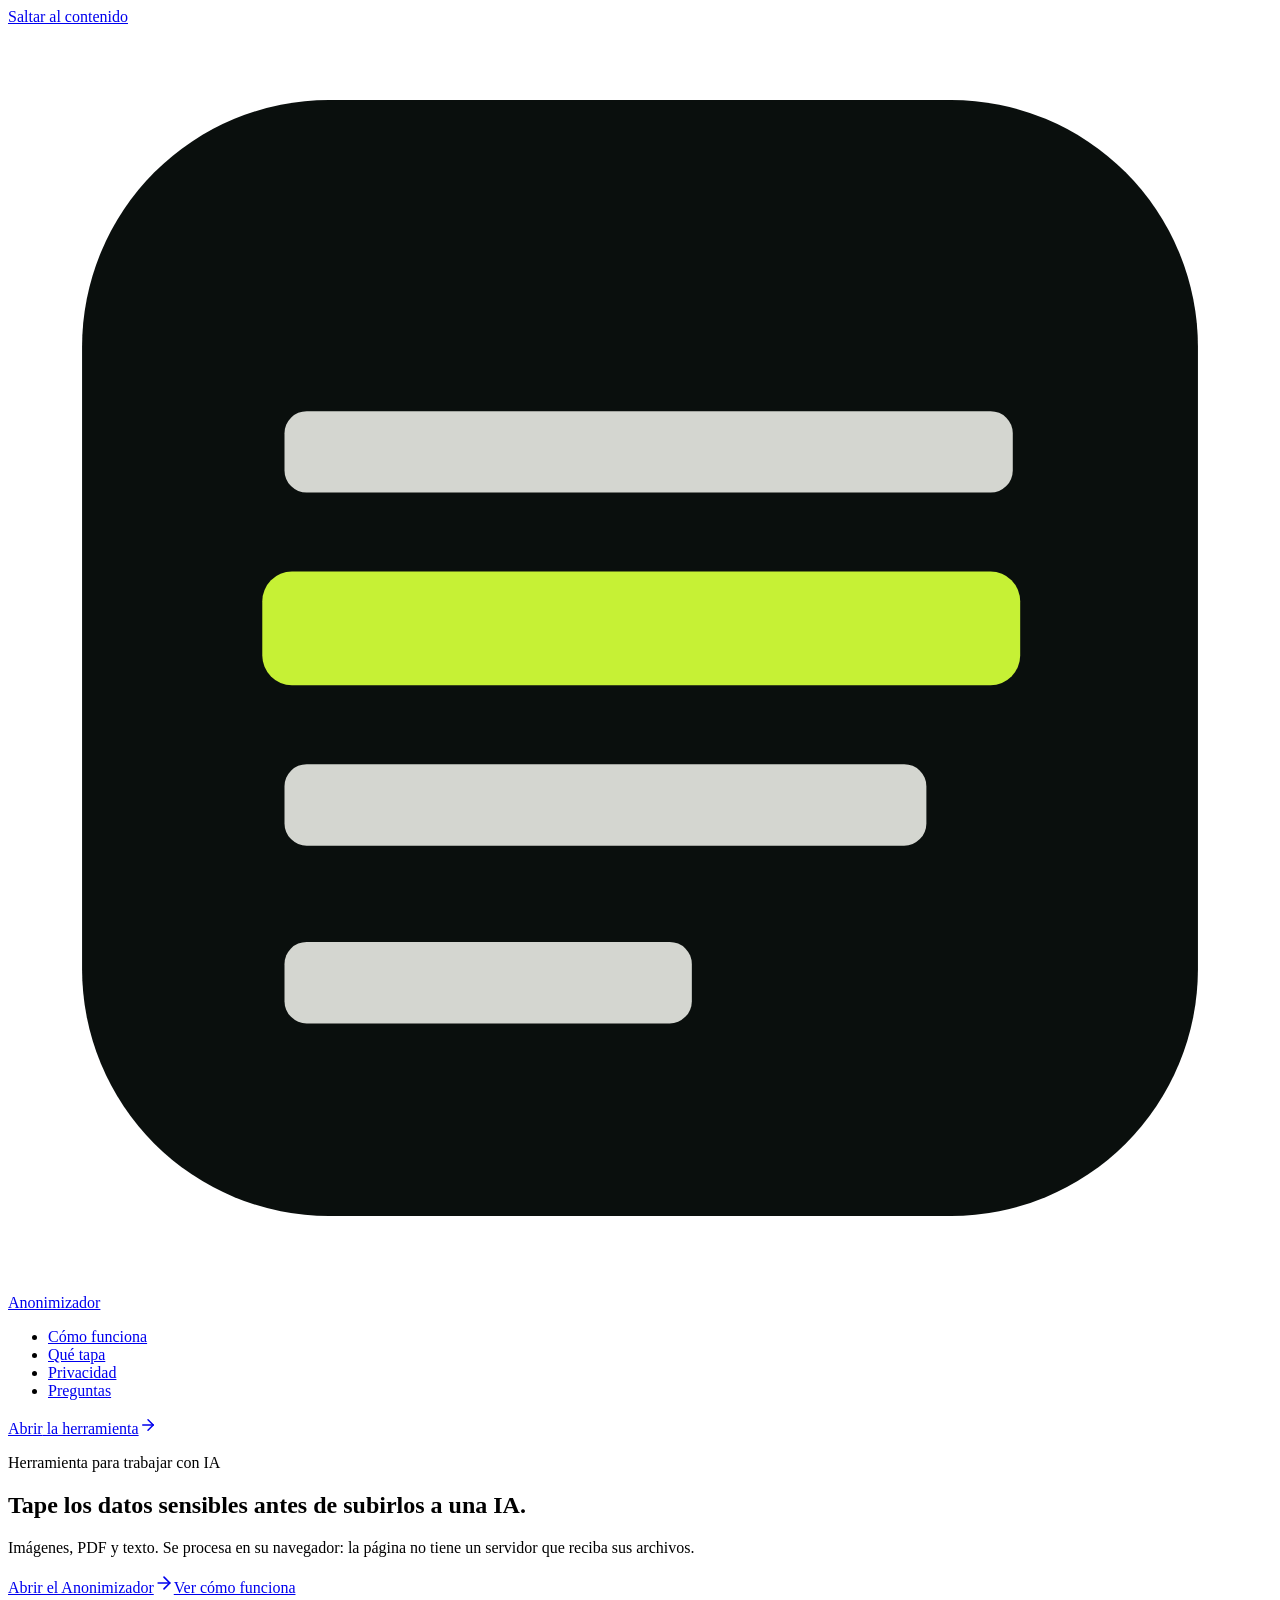
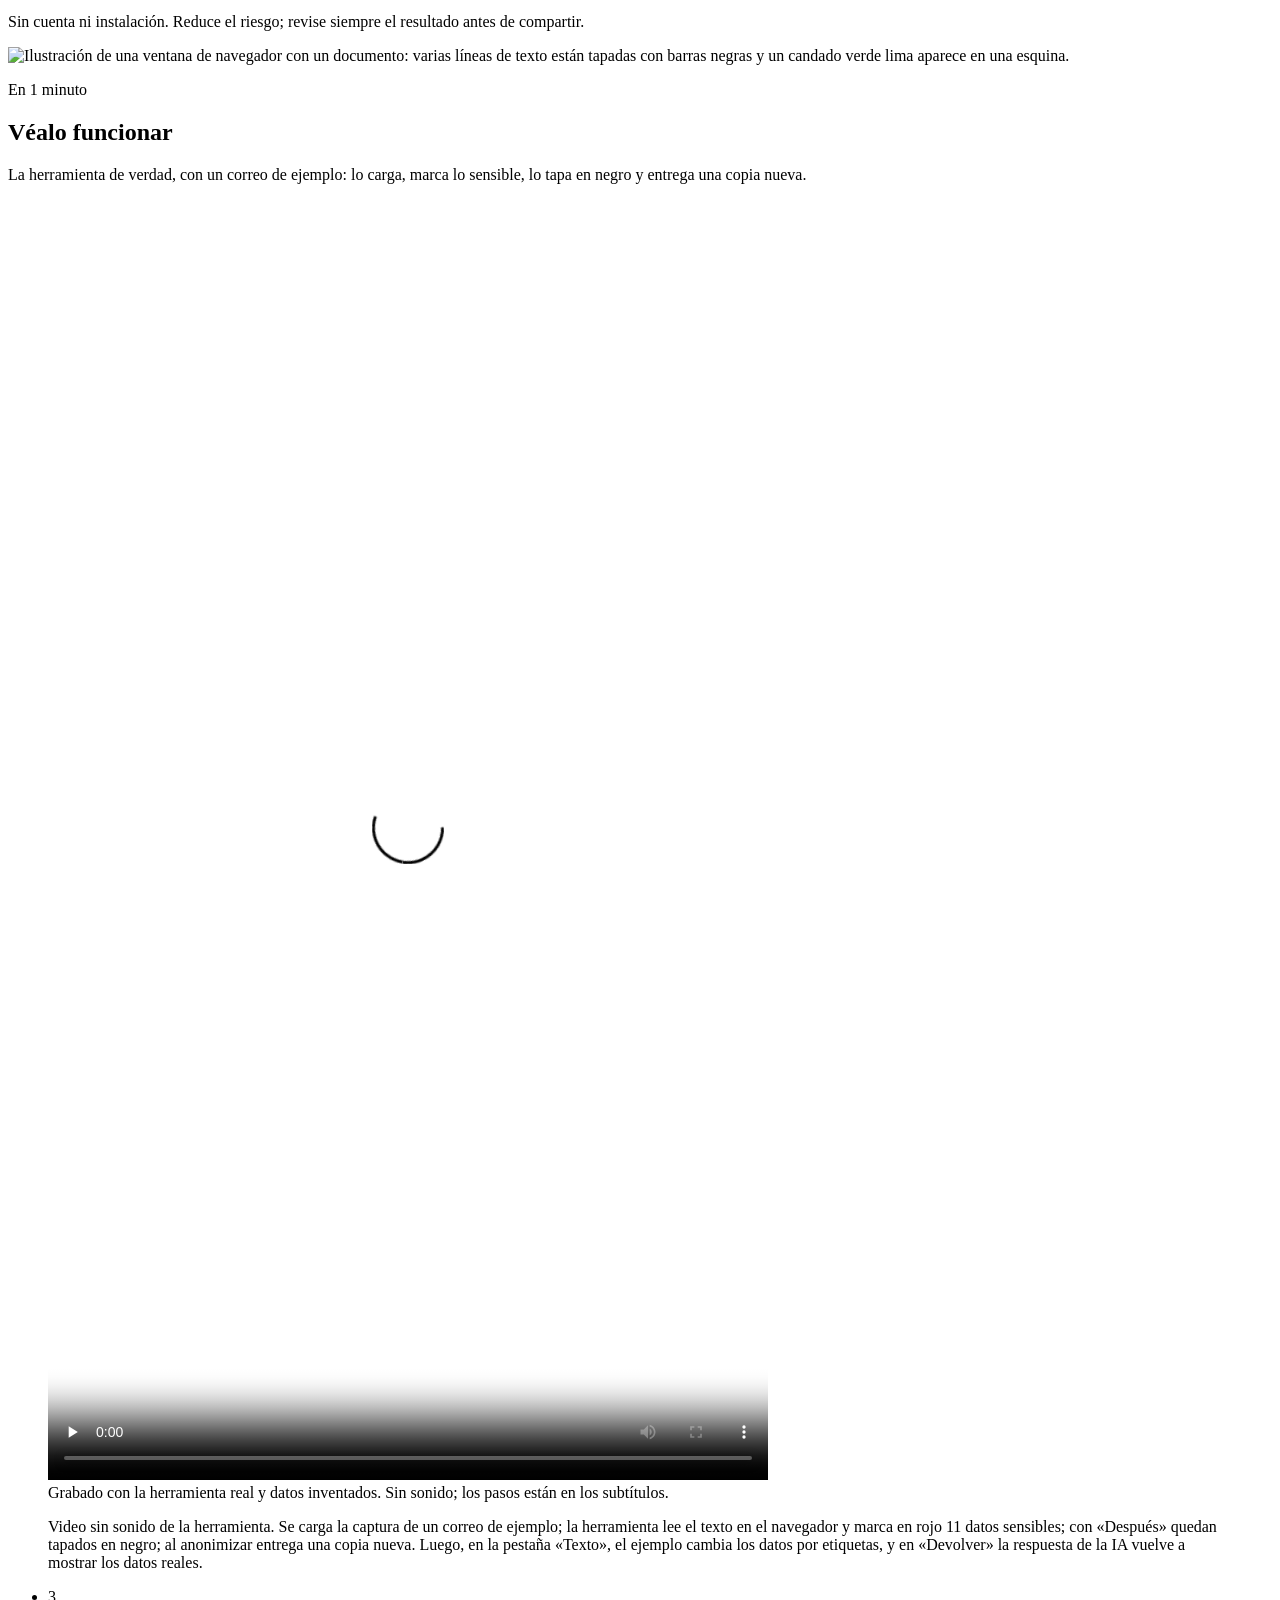
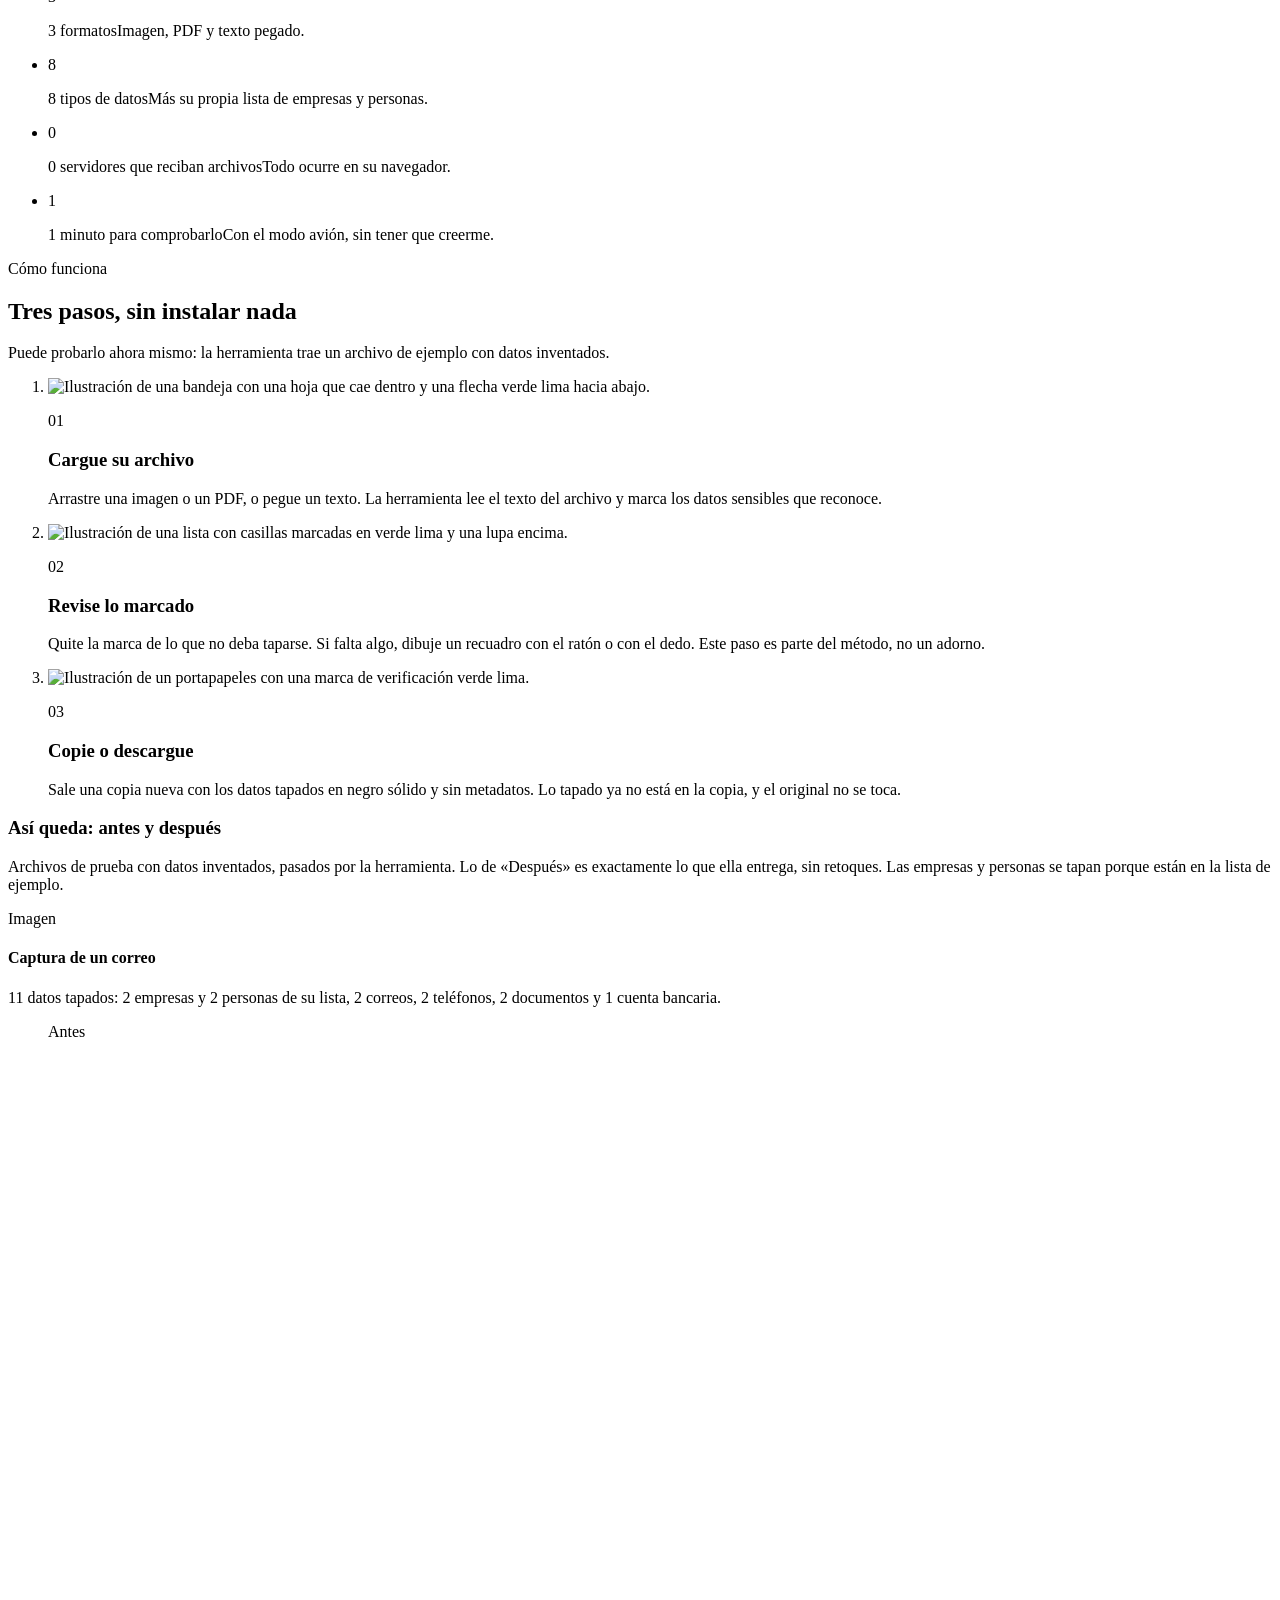
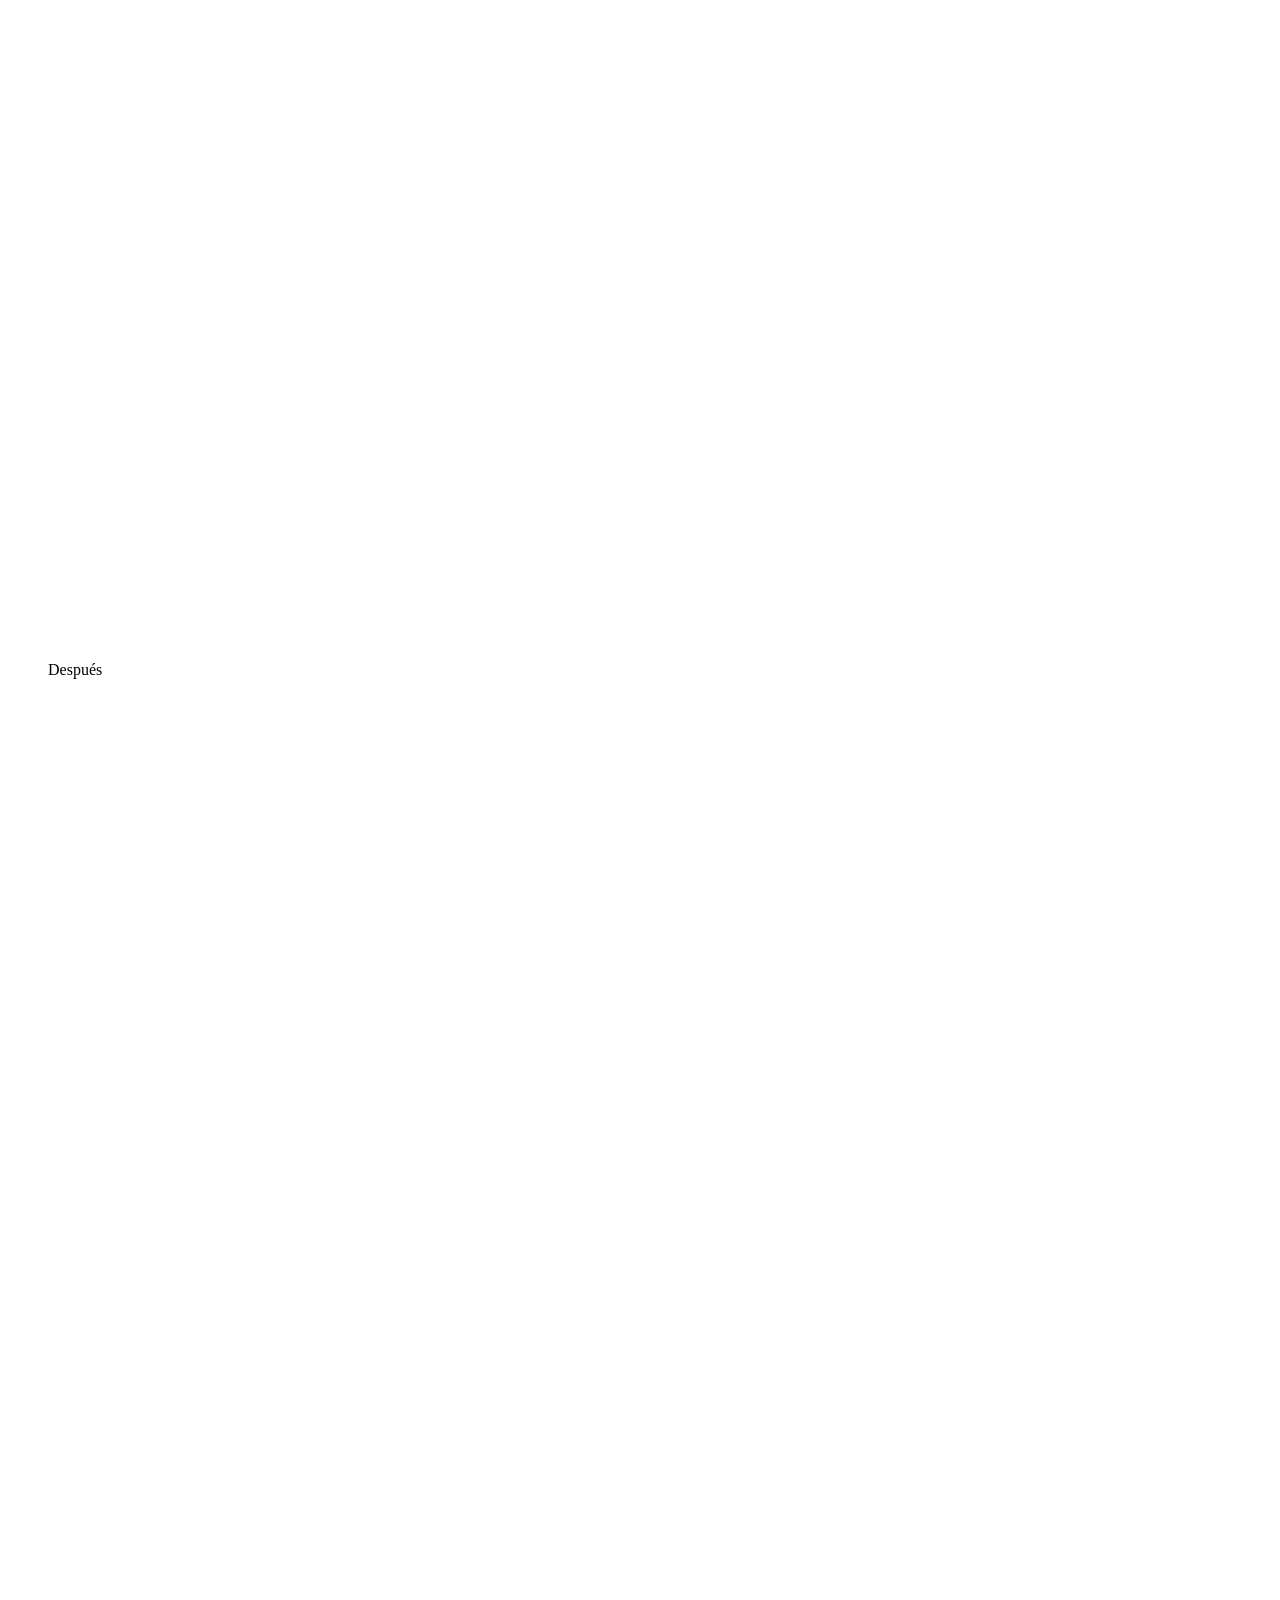
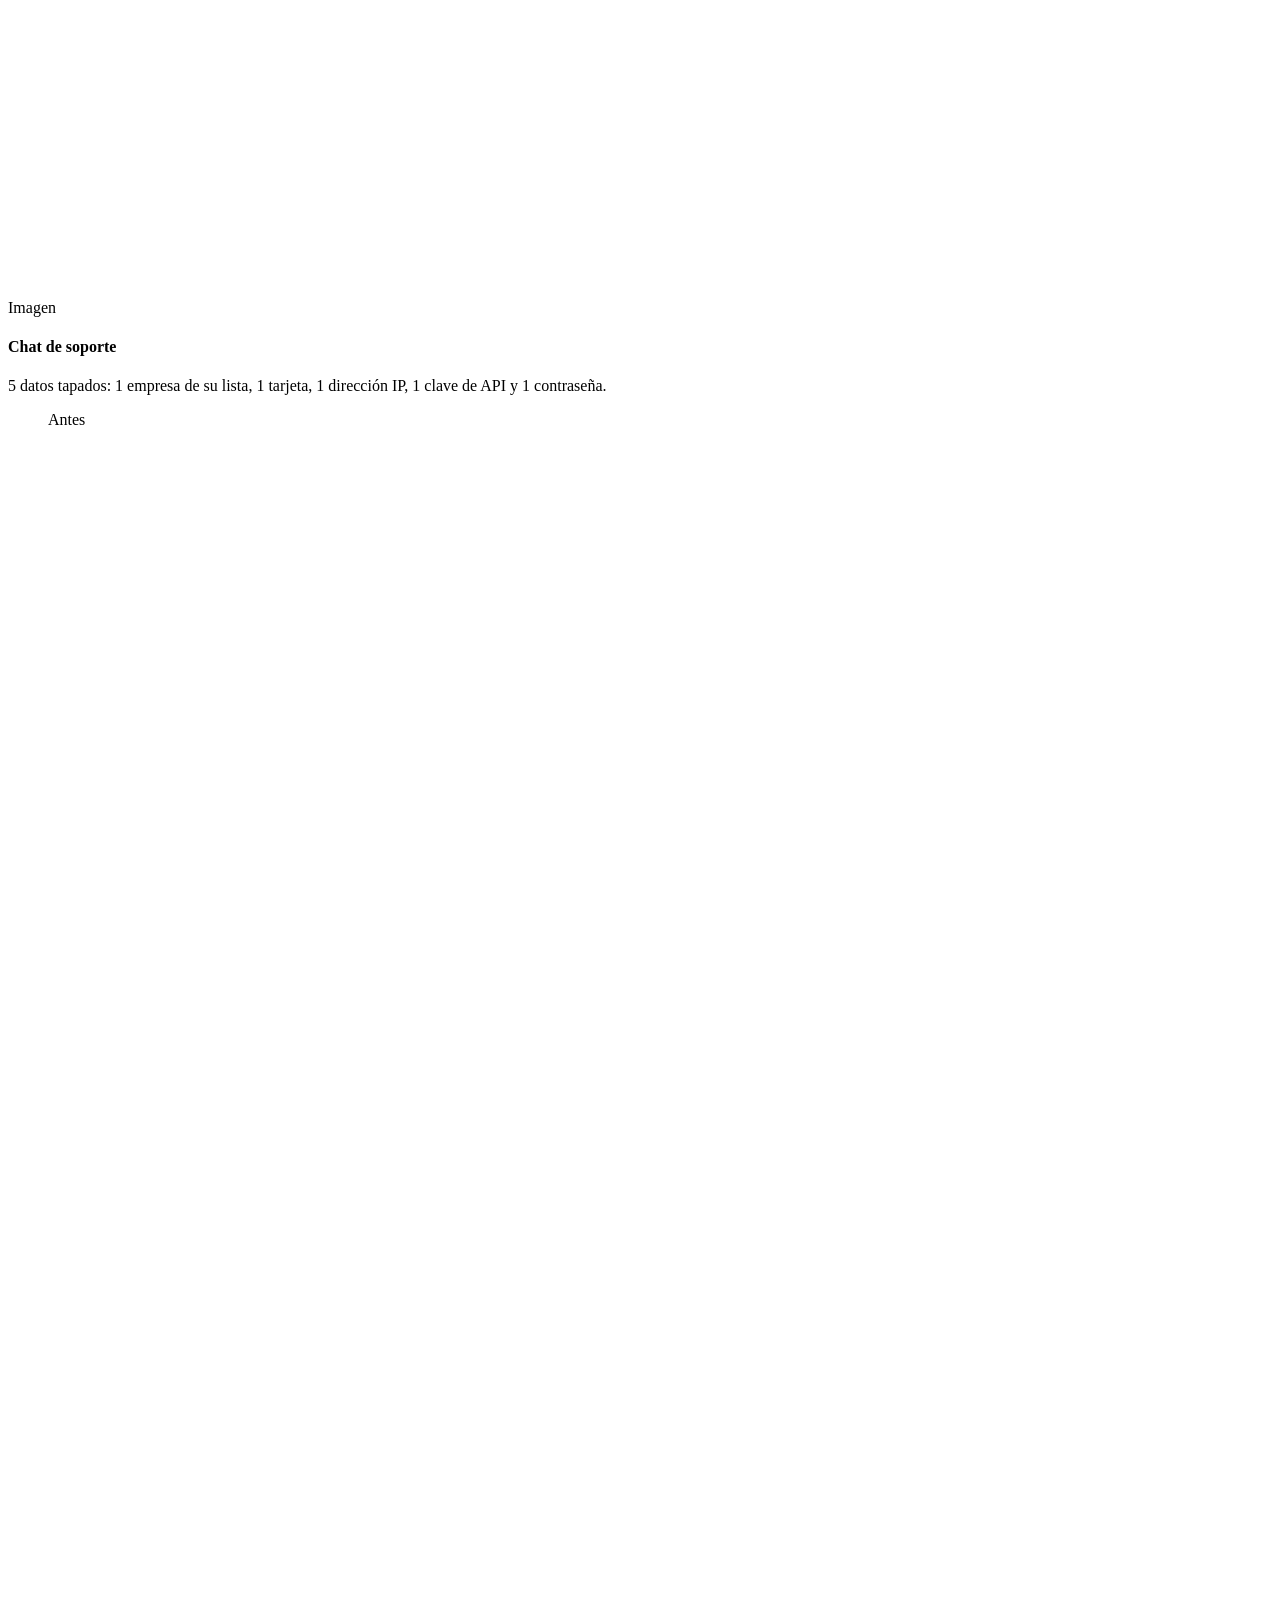
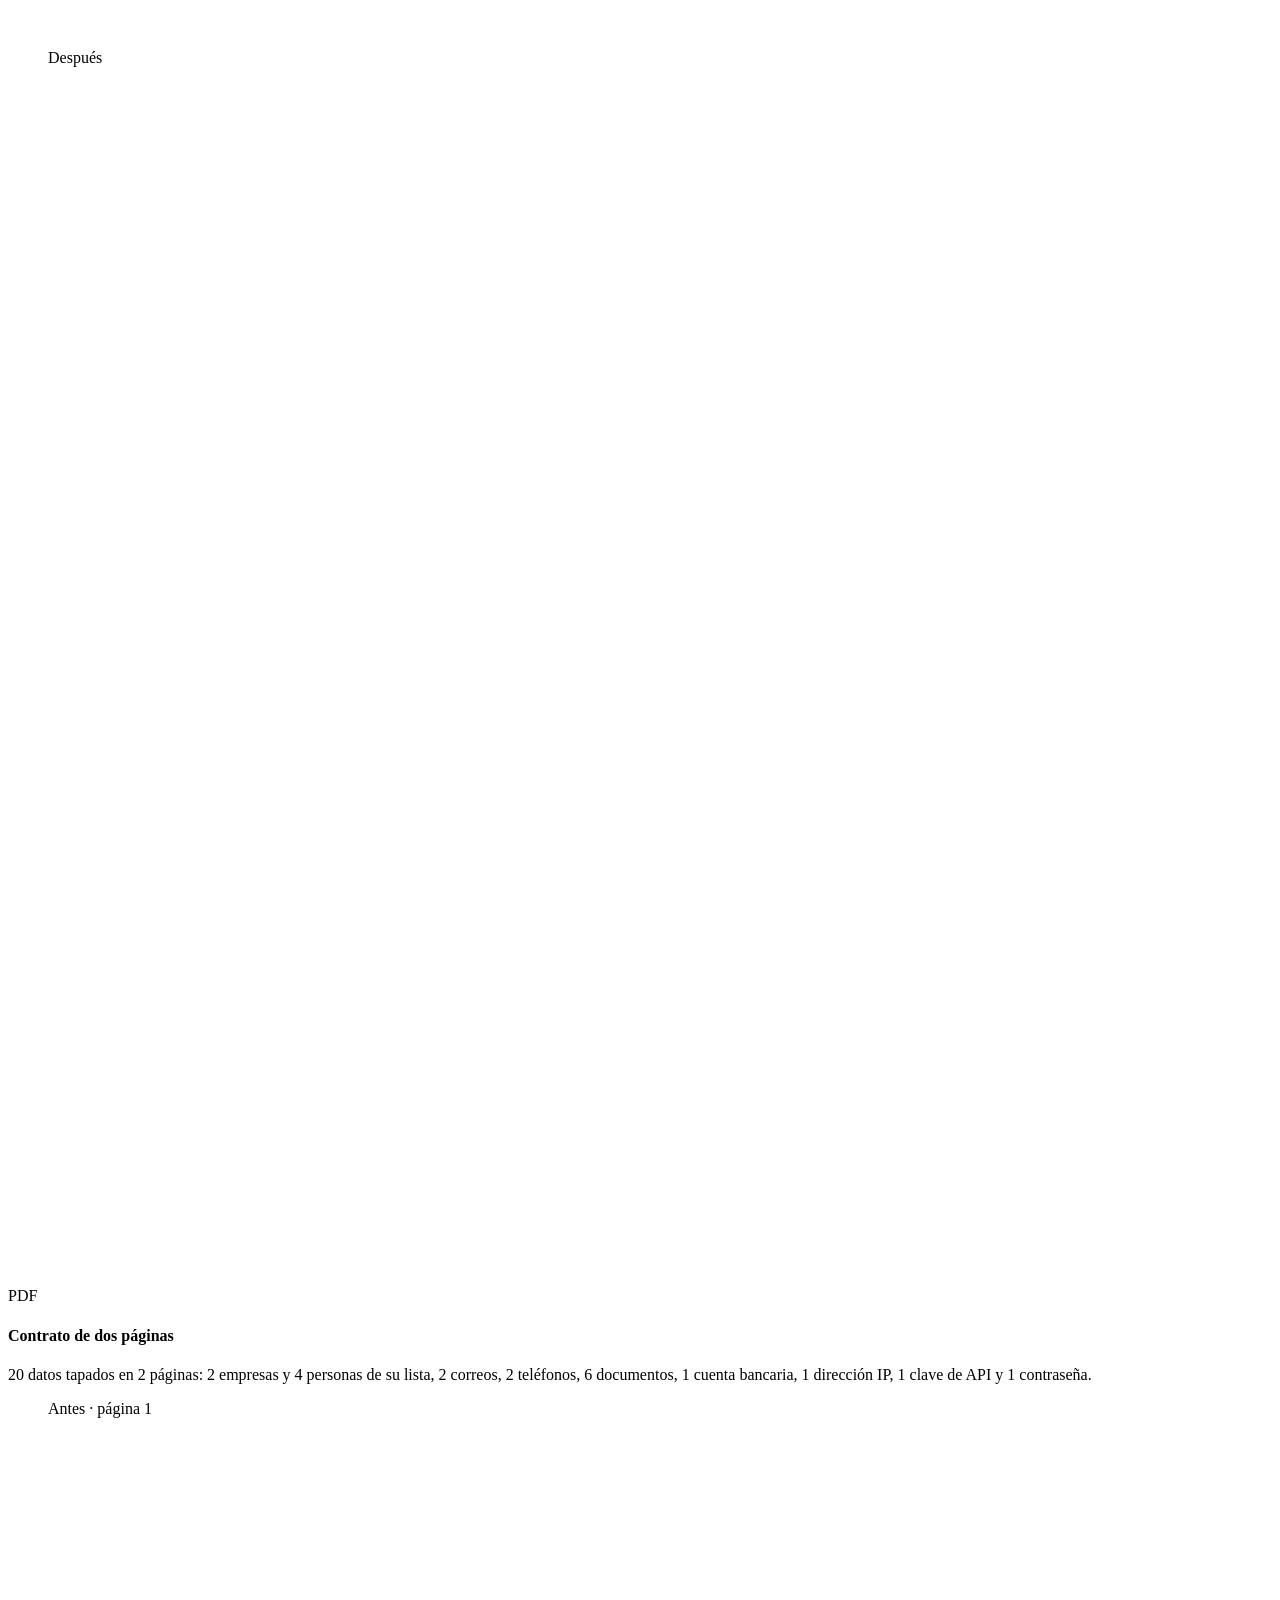
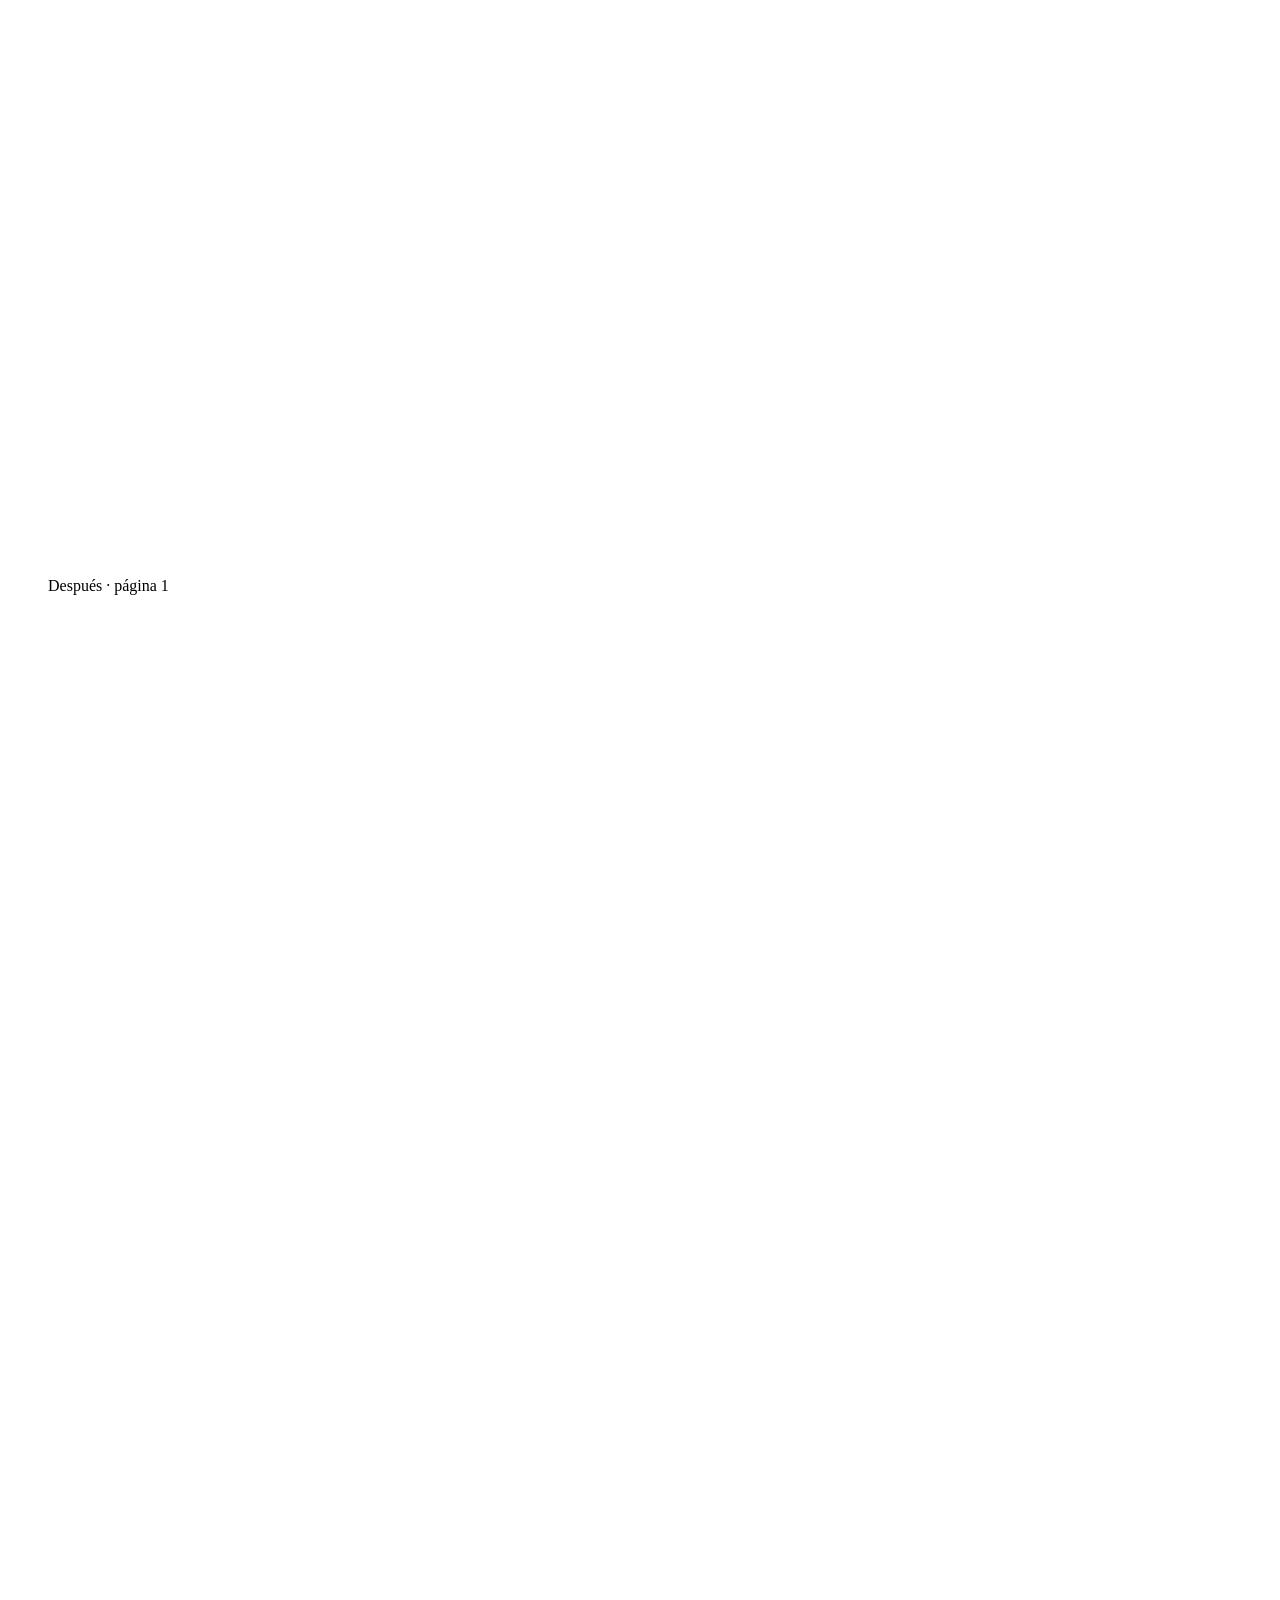
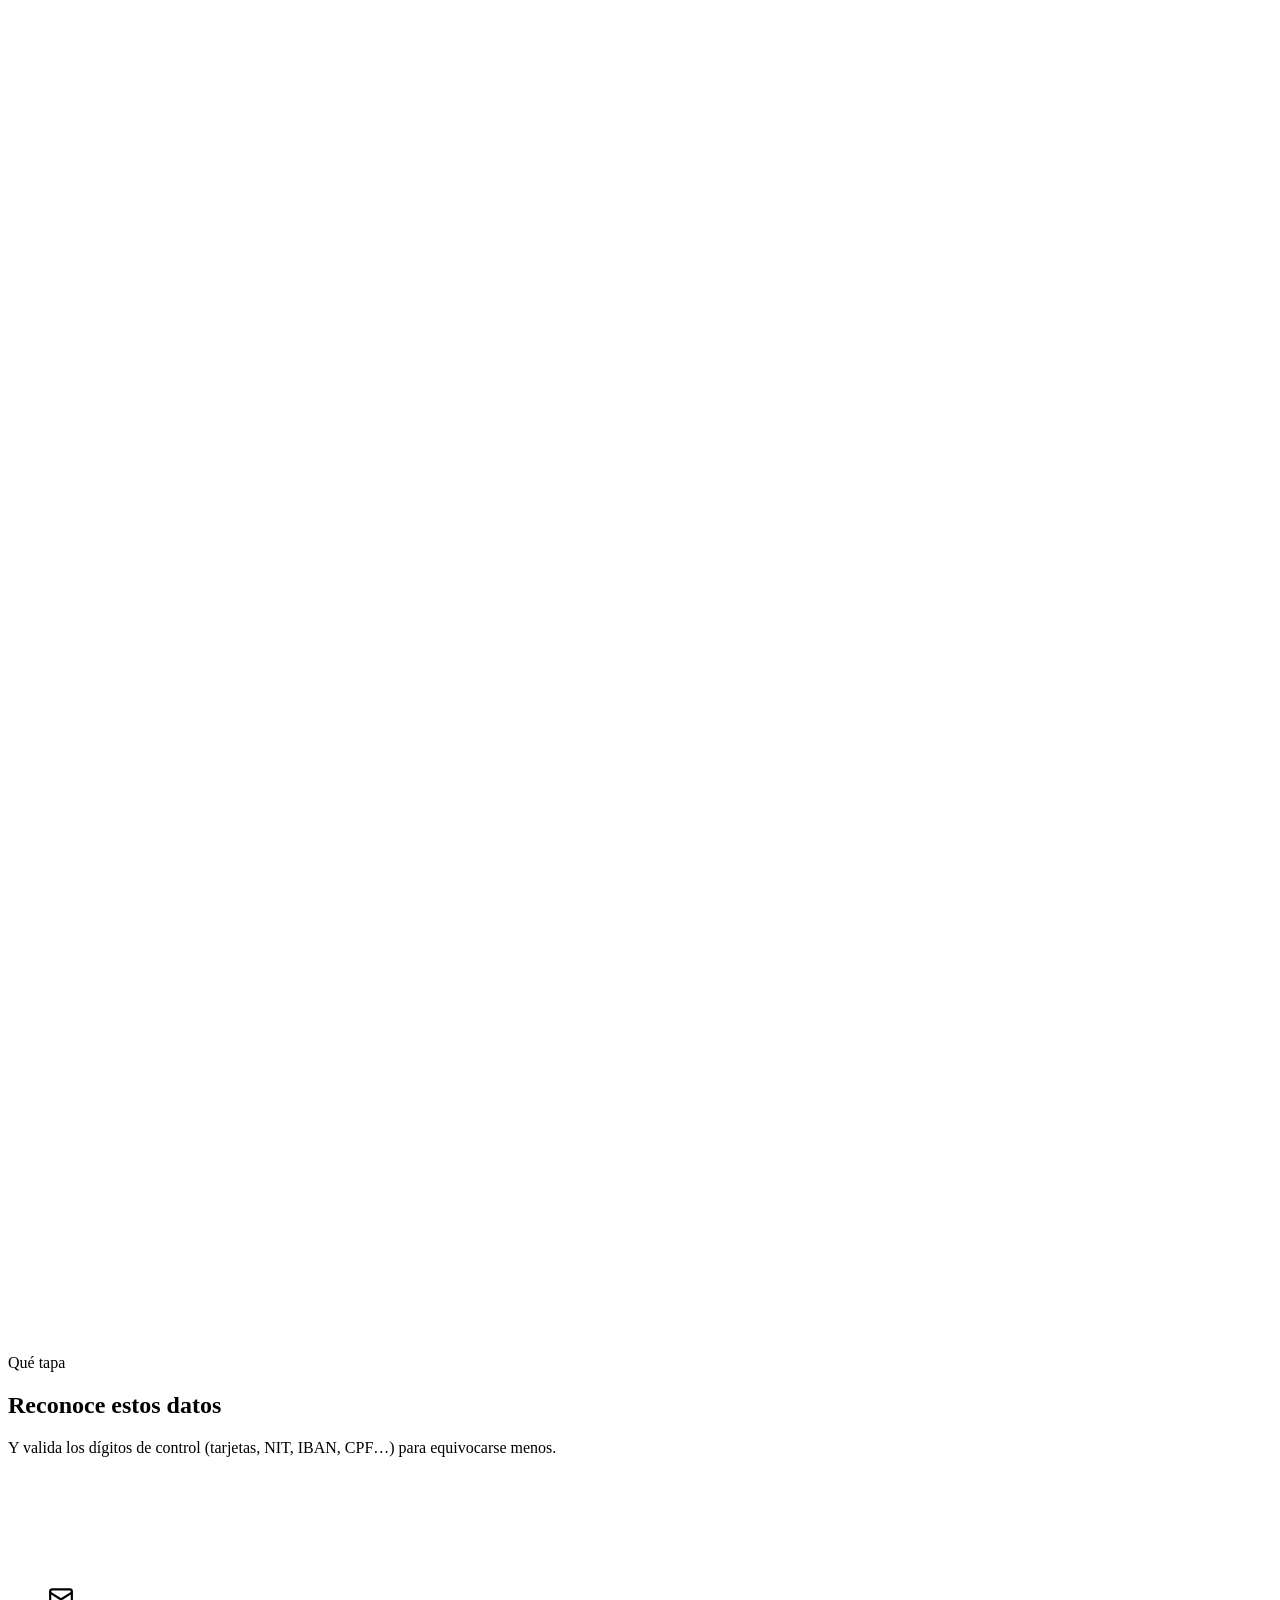
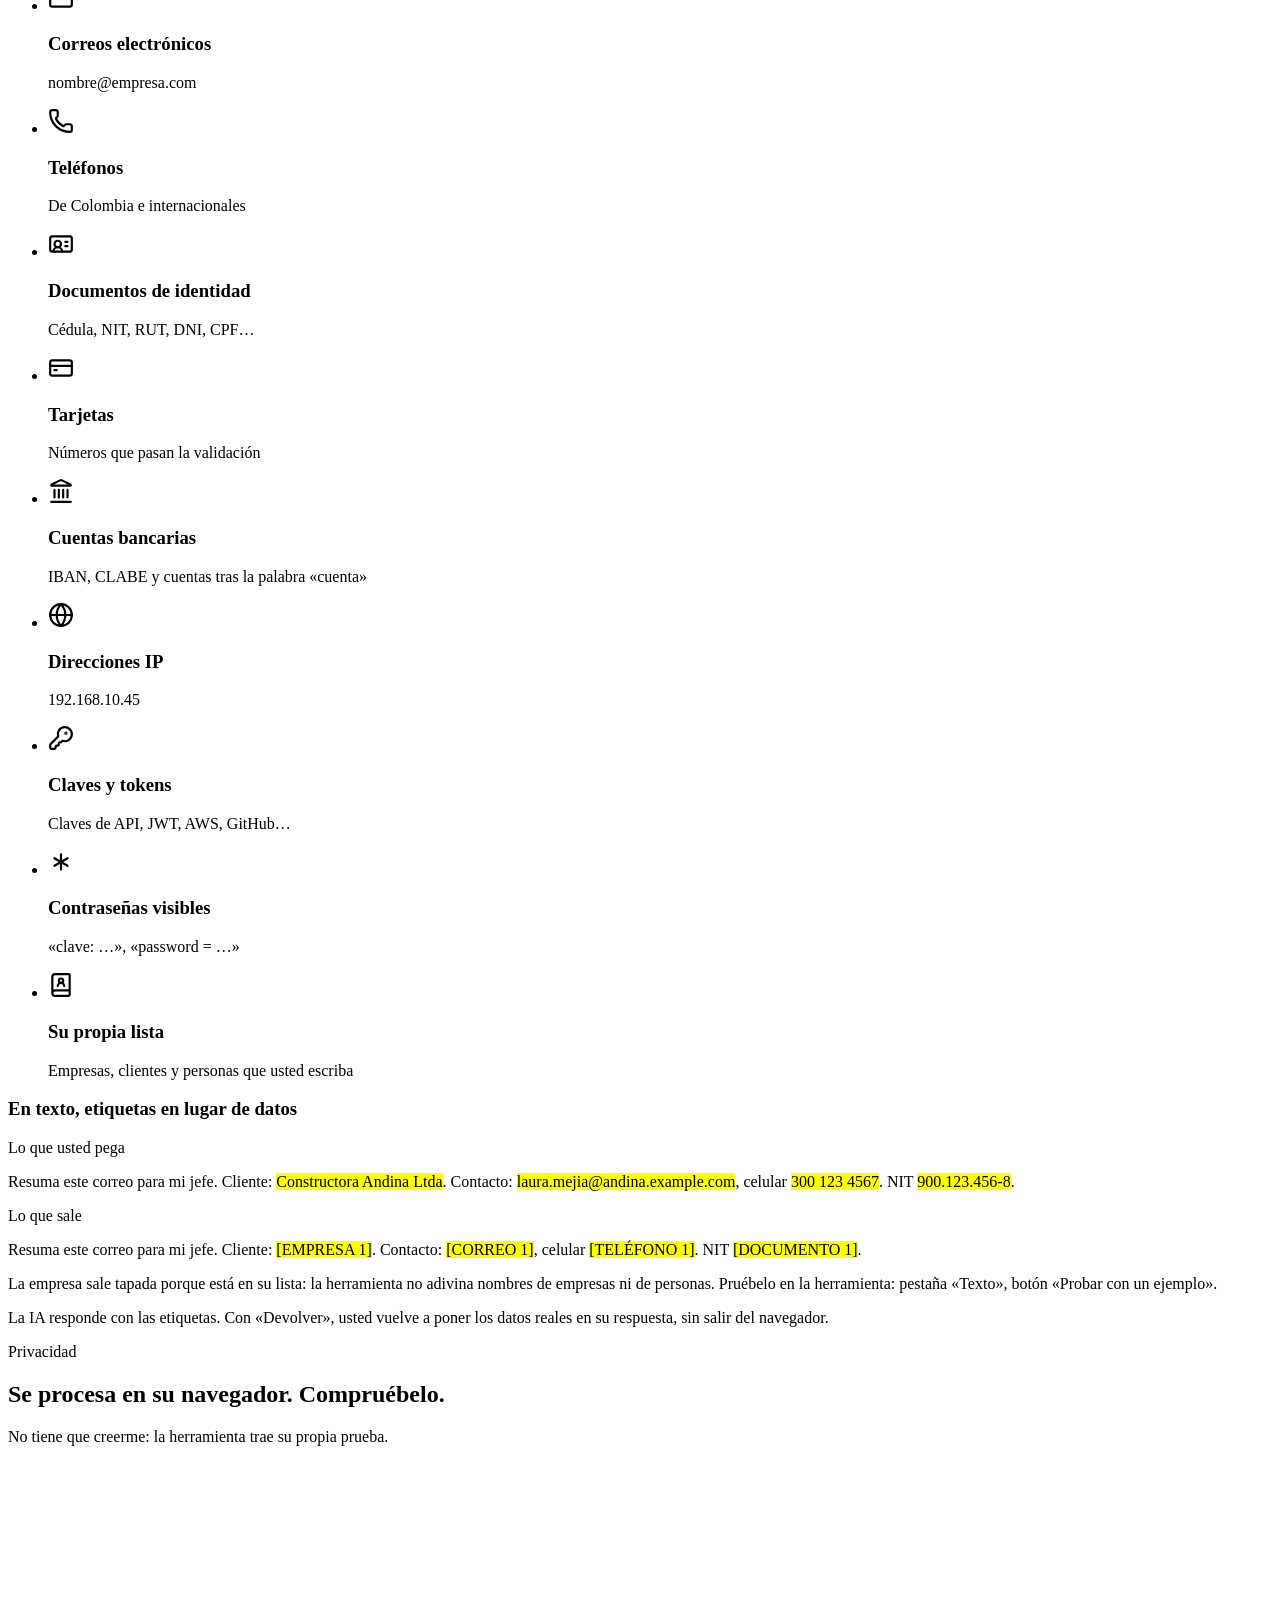
==== commit 811c8eb0: "Video, antes y después, y herramienta 0.2.1 Página: - Nueva sección «Véalo funcionar»: video vertica" ====
--- a/index.html
+++ b/index.html
@@ -1 +1 @@
-<!DOCTYPE html><html lang="es-CO"><head><meta charset="utf-8"><meta http-equiv="Content-Security-Policy" content="default-src 'none'; script-src 'none'; style-src 'self'; img-src 'self'; font-src 'self'; connect-src 'none'; manifest-src 'self'; frame-src 'none'; object-src 'none'; base-uri 'none'; form-action 'none'"><meta name="viewport" content="width=device-width, initial-scale=1"><meta name="generator" content="Astro v7.4.3"><title>Anonimizador: tape datos sensibles antes de subirlos a una IA</title><meta name="description" content="Tape correos, cédulas, teléfonos y claves en imágenes, PDF y texto antes de subirlos a una IA. Se procesa en su navegador, sin cuenta ni instalación."><meta name="author" content="Andrés Jaramillo"><meta name="robots" content="noindex, nofollow"><link rel="canonical" href="https://andresjaramilloai.github.io/anonimizador/"><meta name="theme-color" content="#0A0F0D"><link rel="icon" href="/anonimizador/favicon.ico" sizes="32x32"><link rel="icon" href="/anonimizador/favicon.svg" type="image/svg+xml"><link rel="apple-touch-icon" href="/anonimizador/apple-touch-icon.png"><link rel="manifest" href="/anonimizador/manifest.webmanifest"><link rel="preload" href="/anonimizador/_astro/sora-400.5v9NviDD.woff2" as="font" type="font/woff2" crossorigin><link rel="preload" href="/anonimizador/_astro/space-grotesk-400.DPT1xrvW.woff2" as="font" type="font/woff2" crossorigin><meta property="og:type" content="website"><meta property="og:site_name" content="Anonimizador"><meta property="og:locale" content="es_CO"><meta property="og:title" content="Anonimizador: tape datos sensibles antes de subirlos a una IA"><meta property="og:description" content="Tape correos, cédulas, teléfonos y claves en imágenes, PDF y texto antes de subirlos a una IA. Se procesa en su navegador, sin cuenta ni instalación."><meta property="og:url" content="https://andresjaramilloai.github.io/anonimizador/"><meta property="og:image" content="https://andresjaramilloai.github.io/anonimizador/og.png"><meta property="og:image:width" content="1200"><meta property="og:image:height" content="630"><meta property="og:image:alt" content="Anonimizador: tape los datos sensibles antes de subirlos a una IA. Ilustración de un documento con datos tapados en negro."><meta name="twitter:card" content="summary_large_image"><meta name="twitter:title" content="Anonimizador: tape datos sensibles antes de subirlos a una IA"><meta name="twitter:description" content="Tape correos, cédulas, teléfonos y claves en imágenes, PDF y texto antes de subirlos a una IA. Se procesa en su navegador, sin cuenta ni instalación."><meta name="twitter:image" content="https://andresjaramilloai.github.io/anonimizador/og.png"><script type="application/ld+json">{"@context":"https://schema.org","@type":"SoftwareApplication","name":"Anonimizador","description":"Tape correos, cédulas, teléfonos y claves en imágenes, PDF y texto antes de subirlos a una IA. Se procesa en su navegador, sin cuenta ni instalación.","applicationCategory":"SecurityApplication","operatingSystem":"Cualquier navegador moderno","url":"https://andresjaramilloai.github.io/anonimizador/herramienta/","inLanguage":"es","author":{"@type":"Person","name":"Andrés Jaramillo","url":"https://andresjaramillo.pro"}}</script><link rel="stylesheet" href="/anonimizador/_astro/Logo.BerZoLIA.css"><link rel="stylesheet" href="/anonimizador/_astro/index.D7xthNB6.css"></head><body><a class="saltar" href="#contenido">Saltar al contenido</a><header class="encabezado" data-astro-cid-ocp5e6q2><div class="wrap encabezado__fila" data-astro-cid-ocp5e6q2><a class="encabezado__marca" href="#inicio" aria-label="Anonimizador: ir al inicio" data-astro-cid-ocp5e6q2><span class="logo" data-astro-cid-f7espo7c><svg class="logo__marca" viewBox="0 0 512 512" aria-hidden="true" focusable="false" data-astro-cid-f7espo7c><rect x="30" y="30" width="452" height="452" rx="100" fill="#0A0F0D" stroke="none" stroke-width="14" data-astro-cid-f7espo7c></rect><rect x="112" y="156" width="295" height="33" rx="9" fill="#D4D6D0" data-astro-cid-f7espo7c></rect><rect x="103" y="221" width="307" height="46" rx="12" fill="#C6F135" data-astro-cid-f7espo7c></rect><rect x="112" y="299" width="260" height="33" rx="9" fill="#D4D6D0" data-astro-cid-f7espo7c></rect><rect x="112" y="371" width="165" height="33" rx="9" fill="#D4D6D0" data-astro-cid-f7espo7c></rect></svg><span class="logo__texto" data-astro-cid-f7espo7c>Anonimizador</span></span></a><nav class="encabezado__nav" aria-label="Secciones de la página" data-astro-cid-ocp5e6q2><ul data-astro-cid-ocp5e6q2><li data-astro-cid-ocp5e6q2><a href="#como-funciona" data-astro-cid-ocp5e6q2>Cómo funciona</a></li><li data-astro-cid-ocp5e6q2><a href="#que-tapa" data-astro-cid-ocp5e6q2>Qué tapa</a></li><li data-astro-cid-ocp5e6q2><a href="#privacidad" data-astro-cid-ocp5e6q2>Privacidad</a></li><li data-astro-cid-ocp5e6q2><a href="#preguntas" data-astro-cid-ocp5e6q2>Preguntas</a></li></ul></nav><a class="btn btn--negro btn--chico" href="/anonimizador/herramienta/" data-astro-cid-ocp5e6q2><span data-astro-cid-ocp5e6q2>Abrir<span class="encabezado__largo" data-astro-cid-ocp5e6q2> la herramienta</span></span><svg xmlns="http://www.w3.org/2000/svg" width="18" height="18" viewBox="0 0 24 24" fill="none" stroke="currentColor" stroke-width="2" stroke-linecap="round" stroke-linejoin="round" class="lucide lucide-arrow-right" aria-hidden="true" data-astro-cid-ocp5e6q2="true"><path d="M5 12h14"></path><path d="m12 5 7 7-7 7"></path></svg></a></div></header><main id="contenido"><section id="inicio" class="portada banda banda--negra" aria-labelledby="titulo-principal" data-astro-cid-vyevxk66><div class="wrap portada__rejilla" data-astro-cid-vyevxk66><div class="portada__texto" data-astro-cid-vyevxk66><p class="etiqueta" data-astro-cid-vyevxk66>Herramienta para trabajar con IA</p><h1 id="titulo-principal" data-astro-cid-vyevxk66>Tape los datos sensibles <span class="marca" data-astro-cid-vyevxk66>antes de subirlos a una IA.</span></h1><p class="portada__sub" data-astro-cid-vyevxk66>Imágenes, PDF y texto. Se procesa en su navegador: la página no tiene un servidor que reciba sus archivos.</p><div class="portada__acciones" data-astro-cid-vyevxk66><a class="btn btn--lima" href="/anonimizador/herramienta/" data-astro-cid-vyevxk66>Abrir el Anonimizador<svg xmlns="http://www.w3.org/2000/svg" width="20" height="20" viewBox="0 0 24 24" fill="none" stroke="currentColor" stroke-width="2" stroke-linecap="round" stroke-linejoin="round" class="lucide lucide-arrow-right" aria-hidden="true" data-astro-cid-vyevxk66="true"><path d="M5 12h14"></path><path d="m12 5 7 7-7 7"></path></svg></a><a class="btn btn--claro" href="#como-funciona" data-astro-cid-vyevxk66>Ver cómo funciona</a></div><p class="portada__nota" data-astro-cid-vyevxk66>Sin cuenta ni instalación. Reduce el riesgo; revise siempre el resultado antes de compartir.</p></div><div class="portada__marco" data-astro-cid-vyevxk66><img src="/anonimizador/_astro/portada.C_ARJz7B_1LJG1I.webp" srcset="/anonimizador/_astro/portada.C_ARJz7B_fYbxX.webp 360w, /anonimizador/_astro/portada.C_ARJz7B_1LJG1I.webp 599w" alt="Ilustración de una ventana de navegador con un documento: varias líneas de texto están tapadas con barras negras y un candado verde lima aparece en una esquina." sizes="(min-width: 900px) 380px, 70vw" loading="eager" fetchpriority="high" data-astro-cid-vyevxk66="true" decoding="async" width="599" height="640"></div></div></section><section class="hechos banda banda--papel" aria-label="La herramienta en cifras" data-astro-cid-uptidksm><div class="wrap" data-astro-cid-uptidksm><ul class="hechos__lista" data-astro-cid-uptidksm><li class="hecho" data-astro-cid-uptidksm><p class="hecho__cifra" data-astro-cid-uptidksm>3</p><p class="hecho__titulo" data-astro-cid-uptidksm>formatos</p><p class="hecho__detalle" data-astro-cid-uptidksm>Imagen, PDF y texto pegado.</p></li><li class="hecho" data-astro-cid-uptidksm><p class="hecho__cifra" data-astro-cid-uptidksm>8</p><p class="hecho__titulo" data-astro-cid-uptidksm>tipos de datos</p><p class="hecho__detalle" data-astro-cid-uptidksm>Más su propia lista de empresas y personas.</p></li><li class="hecho" data-astro-cid-uptidksm><p class="hecho__cifra" data-astro-cid-uptidksm>0</p><p class="hecho__titulo" data-astro-cid-uptidksm>servidores que reciban archivos</p><p class="hecho__detalle" data-astro-cid-uptidksm>Todo ocurre en su navegador.</p></li><li class="hecho" data-astro-cid-uptidksm><p class="hecho__cifra" data-astro-cid-uptidksm>1</p><p class="hecho__titulo" data-astro-cid-uptidksm>minuto para comprobarlo</p><p class="hecho__detalle" data-astro-cid-uptidksm>Con el modo avión, sin tener que creerme.</p></li></ul></div></section><section id="como-funciona" class="pasos banda banda--negra" aria-labelledby="titulo-pasos" data-astro-cid-cp77yaug><div class="wrap" data-astro-cid-cp77yaug><header class="cabeza" data-astro-cid-ucuivymo><p class="etiqueta" data-astro-cid-ucuivymo>Cómo funciona</p><h2 class="titulo" id="titulo-pasos" data-astro-cid-ucuivymo>Tres pasos, sin instalar nada</h2><span class="cabeza__barra" aria-hidden="true" data-astro-cid-ucuivymo></span><p class="cabeza__intro" data-astro-cid-ucuivymo>Puede probarlo ahora mismo: la herramienta trae un archivo de ejemplo con datos inventados.</p></header><ol class="pasos__lista" data-astro-cid-cp77yaug><li data-astro-cid-cp77yaug><article class="tarjeta" data-astro-cid-6ni4jmy3><div class="tarjeta__dibujo" data-astro-cid-6ni4jmy3><img src="/anonimizador/_astro/cargar.h1pc6fX9_ZWzckj.webp" srcset="/anonimizador/_astro/cargar.h1pc6fX9_ZWzckj.webp 1x, /anonimizador/_astro/cargar.h1pc6fX9_R1Bkp.webp 2x" alt="Ilustración de una bandeja con una hoja que cae dentro y una flecha verde lima hacia abajo." data-astro-cid-6ni4jmy3="true" loading="lazy" decoding="async" width="160" height="160"></div><p class="tarjeta__numero" data-astro-cid-6ni4jmy3>01</p><h3 data-astro-cid-6ni4jmy3>Cargue su archivo</h3><p class="tarjeta__texto" data-astro-cid-6ni4jmy3>Arrastre una imagen o un PDF, o pegue un texto. La herramienta lee el texto del archivo y marca los datos sensibles que reconoce.</p></article></li><li data-astro-cid-cp77yaug><article class="tarjeta" data-astro-cid-6ni4jmy3><div class="tarjeta__dibujo" data-astro-cid-6ni4jmy3><img src="/anonimizador/_astro/revisar.D7kCtpCF_ZEVhBG.webp" srcset="/anonimizador/_astro/revisar.D7kCtpCF_ZEVhBG.webp 1x, /anonimizador/_astro/revisar.D7kCtpCF_29pRVl.webp 2x" alt="Ilustración de una lista con casillas marcadas en verde lima y una lupa encima." data-astro-cid-6ni4jmy3="true" loading="lazy" decoding="async" width="164" height="160"></div><p class="tarjeta__numero" data-astro-cid-6ni4jmy3>02</p><h3 data-astro-cid-6ni4jmy3>Revise lo marcado</h3><p class="tarjeta__texto" data-astro-cid-6ni4jmy3>Quite la marca de lo que no deba taparse. Si falta algo, dibuje un recuadro con el ratón o con el dedo. Este paso es parte del método, no un adorno.</p></article></li><li data-astro-cid-cp77yaug><article class="tarjeta" data-astro-cid-6ni4jmy3><div class="tarjeta__dibujo" data-astro-cid-6ni4jmy3><img src="/anonimizador/_astro/copiar.C0X1112w_77ct4.webp" srcset="/anonimizador/_astro/copiar.C0X1112w_77ct4.webp 1x, /anonimizador/_astro/copiar.C0X1112w_15WGru.webp 2x" alt="Ilustración de un portapapeles con una marca de verificación verde lima." data-astro-cid-6ni4jmy3="true" loading="lazy" decoding="async" width="119" height="160"></div><p class="tarjeta__numero" data-astro-cid-6ni4jmy3>03</p><h3 data-astro-cid-6ni4jmy3>Copie o descargue</h3><p class="tarjeta__texto" data-astro-cid-6ni4jmy3>Sale una copia nueva con los datos tapados en negro sólido y sin metadatos. Lo tapado ya no está en la copia, y el original no se toca.</p></article></li></ol><h3 class="pasos__sub" data-astro-cid-cp77yaug>Así se ve, con datos inventados</h3><div class="pasos__capturas" data-astro-cid-cp77yaug><figure class="captura" data-astro-cid-l56lpylv><div class="captura__marco" data-astro-cid-l56lpylv><img src="/anonimizador/_astro/revision-antes.B27-0ZgC_1tzDQw.webp" srcset="/anonimizador/_astro/revision-antes.B27-0ZgC_Z1Qgr2B.webp 480w, /anonimizador/_astro/revision-antes.B27-0ZgC_2nT8R8.webp 760w, /anonimizador/_astro/revision-antes.B27-0ZgC_2nwq4F.webp 1000w" alt="Captura de la herramienta: en un documento de ejemplo, la empresa, el correo, el celular, el NIT y la dirección IP aparecen resaltados en rojo, con una lista de lo encontrado a la derecha." sizes="(min-width: 900px) 540px, 92vw" data-astro-cid-l56lpylv="true" loading="lazy" decoding="async" width="2000" height="1200"></div><figcaption data-astro-cid-l56lpylv><span class="captura__chip" data-astro-cid-l56lpylv>Antes</span>La herramienta marca lo que encuentra. Usted decide qué se tapa.</figcaption></figure><figure class="captura" data-astro-cid-l56lpylv><div class="captura__marco" data-astro-cid-l56lpylv><img src="/anonimizador/_astro/revision-despues.CKYEjTRz_1xejHk.webp" srcset="/anonimizador/_astro/revision-despues.CKYEjTRz_BV3Ss.webp 480w, /anonimizador/_astro/revision-despues.CKYEjTRz_Z1objpR.webp 760w, /anonimizador/_astro/revision-despues.CKYEjTRz_ouAaa.webp 1000w" alt="Captura de la herramienta: el mismo documento de ejemplo con esos cinco datos tapados con barras negras." sizes="(min-width: 900px) 540px, 92vw" data-astro-cid-l56lpylv="true" loading="lazy" decoding="async" width="2000" height="1200"></div><figcaption data-astro-cid-l56lpylv><span class="captura__chip" data-astro-cid-l56lpylv>Después</span>Negro sólido, sin nada debajo.</figcaption></figure></div></div></section><section id="que-tapa" class="tipos banda banda--papel" aria-labelledby="titulo-tipos" data-astro-cid-dkhu54rw><div class="wrap" data-astro-cid-dkhu54rw><div class="tipos__cabeza" data-astro-cid-dkhu54rw><header class="cabeza" data-astro-cid-ucuivymo><p class="etiqueta" data-astro-cid-ucuivymo>Qué tapa</p><h2 class="titulo" id="titulo-tipos" data-astro-cid-ucuivymo>Reconoce estos datos</h2><span class="cabeza__barra" aria-hidden="true" data-astro-cid-ucuivymo></span><p class="cabeza__intro" data-astro-cid-ucuivymo>Y valida los dígitos de control (tarjetas, NIT, IBAN, CPF…) para equivocarse menos.</p></header><div class="tipos__dibujos" aria-hidden="true" data-astro-cid-dkhu54rw><img src="/anonimizador/_astro/cedula-tapada.WgBcVd3a_Z2g3dRR.webp" srcset="/anonimizador/_astro/cedula-tapada.WgBcVd3a_Z2g3dRR.webp 1x, /anonimizador/_astro/cedula-tapada.WgBcVd3a_1lhBcJ.webp 2x" alt data-astro-cid-dkhu54rw="true" loading="lazy" decoding="async" width="140" height="92"><img src="/anonimizador/_astro/tarjeta-tapada.CPDD-Ew9_2wGfJS.webp" srcset="/anonimizador/_astro/tarjeta-tapada.CPDD-Ew9_2wGfJS.webp 1x, /anonimizador/_astro/tarjeta-tapada.CPDD-Ew9_Z2rbX8N.webp 2x" alt data-astro-cid-dkhu54rw="true" loading="lazy" decoding="async" width="137" height="92"><img src="/anonimizador/_astro/correo-tapado.BVyu_ftI_ZQ7QUJ.webp" srcset="/anonimizador/_astro/correo-tapado.BVyu_ftI_ZQ7QUJ.webp 1x, /anonimizador/_astro/correo-tapado.BVyu_ftI_Z2m7mM6.webp 2x" alt data-astro-cid-dkhu54rw="true" loading="lazy" decoding="async" width="129" height="92"></div></div><ul class="tipos__lista" data-astro-cid-dkhu54rw><li class="tipo" data-astro-cid-dkhu54rw><span class="tipo__icono" data-astro-cid-dkhu54rw><svg xmlns="http://www.w3.org/2000/svg" width="26" height="26" viewBox="0 0 24 24" fill="none" stroke="currentColor" stroke-width="2" stroke-linecap="round" stroke-linejoin="round" class="lucide lucide-mail" aria-hidden="true" data-astro-cid-dkhu54rw="true"><path d="m22 7-8.991 5.727a2 2 0 0 1-2.009 0L2 7"></path><rect x="2" y="4" width="20" height="16" rx="2"></rect></svg></span><div data-astro-cid-dkhu54rw><h3 data-astro-cid-dkhu54rw>Correos electrónicos</h3><p data-astro-cid-dkhu54rw>nombre@empresa.com</p></div></li><li class="tipo" data-astro-cid-dkhu54rw><span class="tipo__icono" data-astro-cid-dkhu54rw><svg xmlns="http://www.w3.org/2000/svg" width="26" height="26" viewBox="0 0 24 24" fill="none" stroke="currentColor" stroke-width="2" stroke-linecap="round" stroke-linejoin="round" class="lucide lucide-phone" aria-hidden="true" data-astro-cid-dkhu54rw="true"><path d="M13.832 16.568a1 1 0 0 0 1.213-.303l.355-.465A2 2 0 0 1 17 15h3a2 2 0 0 1 2 2v3a2 2 0 0 1-2 2A18 18 0 0 1 2 4a2 2 0 0 1 2-2h3a2 2 0 0 1 2 2v3a2 2 0 0 1-.8 1.6l-.468.351a1 1 0 0 0-.292 1.233 14 14 0 0 0 6.392 6.384"></path></svg></span><div data-astro-cid-dkhu54rw><h3 data-astro-cid-dkhu54rw>Teléfonos</h3><p data-astro-cid-dkhu54rw>De Colombia e internacionales</p></div></li><li class="tipo" data-astro-cid-dkhu54rw><span class="tipo__icono" data-astro-cid-dkhu54rw><svg xmlns="http://www.w3.org/2000/svg" width="26" height="26" viewBox="0 0 24 24" fill="none" stroke="currentColor" stroke-width="2" stroke-linecap="round" stroke-linejoin="round" class="lucide lucide-id-card" aria-hidden="true" data-astro-cid-dkhu54rw="true"><path d="M13 19a4 4 0 00-8 0"></path><path d="M16 10h2"></path><path d="M16 14h2"></path><circle cx="9" cy="12" r="3"></circle><rect x="2" y="5" width="20" height="14" rx="2"></rect></svg></span><div data-astro-cid-dkhu54rw><h3 data-astro-cid-dkhu54rw>Documentos de identidad</h3><p data-astro-cid-dkhu54rw>Cédula, NIT, RUT, DNI, CPF…</p></div></li><li class="tipo" data-astro-cid-dkhu54rw><span class="tipo__icono" data-astro-cid-dkhu54rw><svg xmlns="http://www.w3.org/2000/svg" width="26" height="26" viewBox="0 0 24 24" fill="none" stroke="currentColor" stroke-width="2" stroke-linecap="round" stroke-linejoin="round" class="lucide lucide-credit-card" aria-hidden="true" data-astro-cid-dkhu54rw="true"><rect width="20" height="14" x="2" y="5" rx="2"></rect><line x1="2" x2="22" y1="10" y2="10"></line><path d="M6 14h2"></path></svg></span><div data-astro-cid-dkhu54rw><h3 data-astro-cid-dkhu54rw>Tarjetas</h3><p data-astro-cid-dkhu54rw>Números que pasan la validación</p></div></li><li class="tipo" data-astro-cid-dkhu54rw><span class="tipo__icono" data-astro-cid-dkhu54rw><svg xmlns="http://www.w3.org/2000/svg" width="26" height="26" viewBox="0 0 24 24" fill="none" stroke="currentColor" stroke-width="2" stroke-linecap="round" stroke-linejoin="round" class="lucide lucide-landmark" aria-hidden="true" data-astro-cid-dkhu54rw="true"><path d="M10 18v-7"></path><path d="M11.119 2.205a2 2 0 0 1 1.762 0l7.84 3.846A.5.5 0 0 1 20.5 7h-17a.5.5 0 0 1-.22-.949z"></path><path d="M14 18v-7"></path><path d="M18 18v-7"></path><path d="M3 22h18"></path><path d="M6 18v-7"></path></svg></span><div data-astro-cid-dkhu54rw><h3 data-astro-cid-dkhu54rw>Cuentas bancarias</h3><p data-astro-cid-dkhu54rw>IBAN, CLABE y cuentas tras la palabra «cuenta»</p></div></li><li class="tipo" data-astro-cid-dkhu54rw><span class="tipo__icono" data-astro-cid-dkhu54rw><svg xmlns="http://www.w3.org/2000/svg" width="26" height="26" viewBox="0 0 24 24" fill="none" stroke="currentColor" stroke-width="2" stroke-linecap="round" stroke-linejoin="round" class="lucide lucide-globe" aria-hidden="true" data-astro-cid-dkhu54rw="true"><circle cx="12" cy="12" r="10"></circle><path d="M12 2a14.5 14.5 0 0 0 0 20 14.5 14.5 0 0 0 0-20"></path><path d="M2 12h20"></path></svg></span><div data-astro-cid-dkhu54rw><h3 data-astro-cid-dkhu54rw>Direcciones IP</h3><p data-astro-cid-dkhu54rw>192.168.10.45</p></div></li><li class="tipo" data-astro-cid-dkhu54rw><span class="tipo__icono" data-astro-cid-dkhu54rw><svg xmlns="http://www.w3.org/2000/svg" width="26" height="26" viewBox="0 0 24 24" fill="none" stroke="currentColor" stroke-width="2" stroke-linecap="round" stroke-linejoin="round" class="lucide lucide-key-round" aria-hidden="true" data-astro-cid-dkhu54rw="true"><path d="M2.586 17.414A2 2 0 0 0 2 18.828V21a1 1 0 0 0 1 1h3a1 1 0 0 0 1-1v-1a1 1 0 0 1 1-1h1a1 1 0 0 0 1-1v-1a1 1 0 0 1 1-1h.172a2 2 0 0 0 1.414-.586l.814-.814a6.5 6.5 0 1 0-4-4z"></path><circle cx="16.5" cy="7.5" r=".5" fill="currentColor"></circle></svg></span><div data-astro-cid-dkhu54rw><h3 data-astro-cid-dkhu54rw>Claves y tokens</h3><p data-astro-cid-dkhu54rw>Claves de API, JWT, AWS, GitHub…</p></div></li><li class="tipo" data-astro-cid-dkhu54rw><span class="tipo__icono" data-astro-cid-dkhu54rw><svg xmlns="http://www.w3.org/2000/svg" width="26" height="26" viewBox="0 0 24 24" fill="none" stroke="currentColor" stroke-width="2" stroke-linecap="round" stroke-linejoin="round" class="lucide lucide-asterisk" aria-hidden="true" data-astro-cid-dkhu54rw="true"><path d="M12 5v14"></path><path d="m18.065 8.496-12.125 7"></path><path d="m5.94 8.504 12.125 7"></path></svg></span><div data-astro-cid-dkhu54rw><h3 data-astro-cid-dkhu54rw>Contraseñas visibles</h3><p data-astro-cid-dkhu54rw>«clave: …», «password = …»</p></div></li><li class="tipo" data-astro-cid-dkhu54rw><span class="tipo__icono" data-astro-cid-dkhu54rw><svg xmlns="http://www.w3.org/2000/svg" width="26" height="26" viewBox="0 0 24 24" fill="none" stroke="currentColor" stroke-width="2" stroke-linecap="round" stroke-linejoin="round" class="lucide lucide-book-user" aria-hidden="true" data-astro-cid-dkhu54rw="true"><path d="M15 13a3 3 0 1 0-6 0"></path><path d="M4 19.5v-15A2.5 2.5 0 0 1 6.5 2H19a1 1 0 0 1 1 1v18a1 1 0 0 1-1 1H6.5a1 1 0 0 1 0-5H20"></path><circle cx="12" cy="8" r="2"></circle></svg></span><div data-astro-cid-dkhu54rw><h3 data-astro-cid-dkhu54rw>Su propia lista</h3><p data-astro-cid-dkhu54rw>Empresas, clientes y personas que usted escriba</p></div></li></ul><div class="demo" data-astro-cid-dkhu54rw><h3 class="demo__titulo" data-astro-cid-dkhu54rw>En texto, etiquetas en lugar de datos</h3><div class="demo__rejilla" data-astro-cid-dkhu54rw><div class="demo__caja" data-astro-cid-dkhu54rw><p class="demo__chip" data-astro-cid-dkhu54rw>Lo que usted pega</p><p class="demo__texto" data-astro-cid-dkhu54rw>Resuma este correo para mi jefe. Cliente: <mark class="dato" data-astro-cid-dkhu54rw>Constructora Andina Ltda</mark>. Contacto: <mark class="dato" data-astro-cid-dkhu54rw>laura.mejia@andina.example.com</mark>, celular <mark class="dato" data-astro-cid-dkhu54rw>300 123 4567</mark>. NIT <mark class="dato" data-astro-cid-dkhu54rw>900.123.456-8</mark>.</p></div><div class="demo__caja demo__caja--negra" data-astro-cid-dkhu54rw><p class="demo__chip demo__chip--lima" data-astro-cid-dkhu54rw>Lo que sale</p><p class="demo__texto" data-astro-cid-dkhu54rw>Resuma este correo para mi jefe. Cliente: <mark class="etiqueta-dato" data-astro-cid-dkhu54rw>[EMPRESA 1]</mark>. Contacto: <mark class="etiqueta-dato" data-astro-cid-dkhu54rw>[CORREO 1]</mark>, celular <mark class="etiqueta-dato" data-astro-cid-dkhu54rw>[TELÉFONO 1]</mark>. NIT <mark class="etiqueta-dato" data-astro-cid-dkhu54rw>[DOCUMENTO 1]</mark>.</p></div></div><p class="demo__nota" data-astro-cid-dkhu54rw>La IA responde con las etiquetas. Con «Devolver», usted vuelve a poner los datos reales en su respuesta, sin salir del navegador.</p></div></div></section><section id="privacidad" class="privacidad banda banda--negra" aria-labelledby="titulo-privacidad" data-astro-cid-we74zp43><div class="wrap" data-astro-cid-we74zp43><header class="cabeza" data-astro-cid-ucuivymo><p class="etiqueta" data-astro-cid-ucuivymo>Privacidad</p><h2 class="titulo" id="titulo-privacidad" data-astro-cid-ucuivymo>Se procesa en su navegador. Compruébelo.</h2><span class="cabeza__barra" aria-hidden="true" data-astro-cid-ucuivymo></span><p class="cabeza__intro" data-astro-cid-ucuivymo>No tiene que creerme: la herramienta trae su propia prueba.</p></header><ul class="privacidad__pilares" data-astro-cid-we74zp43><li data-astro-cid-we74zp43><article class="tarjeta" data-astro-cid-6ni4jmy3><div class="tarjeta__dibujo" data-astro-cid-6ni4jmy3><img src="/anonimizador/_astro/laptop-candado.Ckme3-sE_Z1p0xeI.webp" srcset="/anonimizador/_astro/laptop-candado.Ckme3-sE_Z1p0xeI.webp 1x, /anonimizador/_astro/laptop-candado.Ckme3-sE_Zu3foX.webp 2x" alt="Ilustración de un portátil con un candado verde lima en la pantalla." data-astro-cid-6ni4jmy3="true" loading="lazy" decoding="async" width="220" height="160"></div><h3 data-astro-cid-6ni4jmy3>En su equipo</h3><p class="tarjeta__texto" data-astro-cid-6ni4jmy3>La lectura del texto y el tapado ocurren dentro del navegador. No hay cuenta ni servidor que reciba archivos.</p></article></li><li data-astro-cid-we74zp43><article class="tarjeta" data-astro-cid-6ni4jmy3><div class="tarjeta__dibujo" data-astro-cid-6ni4jmy3><img src="/anonimizador/_astro/nube-tachada.C3bk7KkZ_ZddTeB.webp" srcset="/anonimizador/_astro/nube-tachada.C3bk7KkZ_ZddTeB.webp 1x, /anonimizador/_astro/nube-tachada.C3bk7KkZ_ZN9rmh.webp 2x" alt="Ilustración de una nube tachada con una línea diagonal." data-astro-cid-6ni4jmy3="true" loading="lazy" decoding="async" width="207" height="160"></div><h3 data-astro-cid-6ni4jmy3>Sin nube</h3><p class="tarjeta__texto" data-astro-cid-6ni4jmy3>La página solo puede conectarse a sí misma. Si algo intentara enviar datos a otro sitio, el navegador lo bloquea.</p></article></li><li data-astro-cid-we74zp43><article class="tarjeta" data-astro-cid-6ni4jmy3><div class="tarjeta__dibujo" data-astro-cid-6ni4jmy3><img src="/anonimizador/_astro/wifi-tachado.D2x5uHnF_ZaFciF.webp" srcset="/anonimizador/_astro/wifi-tachado.D2x5uHnF_ZaFciF.webp 1x, /anonimizador/_astro/wifi-tachado.D2x5uHnF_ZQwQtC.webp 2x" alt="Ilustración del símbolo de wifi tachado con una línea diagonal." data-astro-cid-6ni4jmy3="true" loading="lazy" decoding="async" width="181" height="160"></div><h3 data-astro-cid-6ni4jmy3>También sin internet</h3><p class="tarjeta__texto" data-astro-cid-6ni4jmy3>Prepárela una vez, active el modo avión y úsela: todo sigue funcionando.</p></article></li></ul><div class="privacidad__prueba" data-astro-cid-we74zp43><figure class="captura" data-astro-cid-l56lpylv><div class="captura__marco" data-astro-cid-l56lpylv><img src="/anonimizador/_astro/verificar.DM8eNg0s_22t4iz.webp" srcset="/anonimizador/_astro/verificar.DM8eNg0s_ZGjSMh.webp 480w, /anonimizador/_astro/verificar.DM8eNg0s_198tLw.webp 760w, /anonimizador/_astro/verificar.DM8eNg0s_1GpeeW.webp 1000w" alt="Captura del panel «Verificar» de la herramienta: explica que la página no tiene servidor, cuenta los archivos cargados y muestra cero conexiones a otros sitios." sizes="(min-width: 900px) 540px, 92vw" data-astro-cid-l56lpylv="true" loading="lazy" decoding="async" width="2000" height="1600"></div><figcaption data-astro-cid-l56lpylv>El panel «Verificar»: cuenta lo que ha hecho la página desde que la abrió.</figcaption></figure><div class="privacidad__texto" data-astro-cid-we74zp43><h3 data-astro-cid-we74zp43>Compruébelo en 1 minuto</h3><ol class="pasos-prueba" data-astro-cid-we74zp43><li data-astro-cid-we74zp43>Abra la herramienta y pulse «Verificar».</li><li data-astro-cid-we74zp43>Pulse «Preparar para usar sin conexión» (descarga el lector de texto, unos 10 MB, una sola vez).</li><li data-astro-cid-we74zp43>Desconecte el internet de su equipo (modo avión).</li><li data-astro-cid-we74zp43>Cargue una imagen o un PDF: todo debe seguir funcionando.</li></ol><div class="limites" data-astro-cid-we74zp43><h3 class="etiqueta" data-astro-cid-we74zp43>Lo que esto no cubre</h3><ul data-astro-cid-we74zp43><li data-astro-cid-we74zp43>No controla las extensiones de su navegador ni el estado de su equipo.</li><li data-astro-cid-we74zp43>Lo que no detecta queda a la vista: nombres que no estén en su lista, datos sueltos sin la palabra que los acompaña, texto borroso, muy pequeño o girado.</li><li data-astro-cid-we74zp43>El PDF resultante es de imágenes: no se puede buscar ni copiar su texto.</li><li data-astro-cid-we74zp43>Si su empresa lo exige, el área de sistemas puede revisar el código o alojar la página dentro de su red.</li></ul><p class="limites__cierre" data-astro-cid-we74zp43>Por eso hay un paso de revisión: la herramienta reduce el riesgo, no lo elimina.</p></div></div></div></div></section><section id="equipos" class="equipos banda banda--lima" aria-labelledby="titulo-equipos" data-astro-cid-y6bxef7n><div class="wrap equipos__rejilla" data-astro-cid-y6bxef7n><div data-astro-cid-y6bxef7n><p class="etiqueta" data-astro-cid-y6bxef7n>Para equipos y empresas</p><h2 class="titulo" id="titulo-equipos" data-astro-cid-y6bxef7n>Complemento de mis capacitaciones en IA</h2><span class="equipos__barra" aria-hidden="true" data-astro-cid-y6bxef7n></span><div class="equipos__texto" data-astro-cid-y6bxef7n><p data-astro-cid-y6bxef7n>Enseño a equipos a usar la IA en su trabajo real, con sus propios archivos. Esta herramienta es parte de ese trabajo: antes de subir un contrato, una factura o una captura de pantalla, se tapan los datos que no deben salir.</p><p data-astro-cid-y6bxef7n>Las condiciones para equipos y empresas las acordamos directamente. Cuénteme su caso y le digo por dónde empezaría.</p></div><div class="equipos__acciones" data-astro-cid-y6bxef7n><a class="btn btn--negro" href="https://wa.me/573104238426?text=Hola%2C%20quiero%20informaci%C3%B3n%20sobre%20el%20Anonimizador%20para%20mi%20equipo." rel="noopener" data-astro-cid-y6bxef7n><svg xmlns="http://www.w3.org/2000/svg" width="20" height="20" viewBox="0 0 24 24" fill="none" stroke="currentColor" stroke-width="2" stroke-linecap="round" stroke-linejoin="round" class="lucide lucide-message-circle" aria-hidden="true" data-astro-cid-y6bxef7n="true"><path d="M2.992 16.342a2 2 0 0 1 .094 1.167l-1.065 3.29a1 1 0 0 0 1.236 1.168l3.413-.998a2 2 0 0 1 1.099.092 10 10 0 1 0-4.777-4.719"></path></svg>Cuénteme su caso</a><a class="btn btn--borde" href="https://andresjaramillo.pro/capacitaciones/" rel="noopener" data-astro-cid-y6bxef7n>Conozca mis capacitaciones</a></div></div><div class="equipos__marco" aria-hidden="true" data-astro-cid-y6bxef7n><img src="/anonimizador/_astro/marcador.D-cbjY6q_1Sl8MD.webp" srcset="/anonimizador/_astro/marcador.D-cbjY6q_1Sl8MD.webp 1x, /anonimizador/_astro/marcador.D-cbjY6q_2iGs8j.webp 2x" alt data-astro-cid-y6bxef7n="true" loading="lazy" decoding="async" width="260" height="107"></div></div></section><section id="preguntas" class="preguntas banda banda--papel" aria-labelledby="titulo-preguntas" data-astro-cid-gb4nbdvp><div class="wrap preguntas__rejilla" data-astro-cid-gb4nbdvp><header class="cabeza" data-astro-cid-ucuivymo><p class="etiqueta" data-astro-cid-ucuivymo>Preguntas</p><h2 class="titulo" id="titulo-preguntas" data-astro-cid-ucuivymo>Lo que suelen preguntar</h2><span class="cabeza__barra" aria-hidden="true" data-astro-cid-ucuivymo></span></header><div class="preguntas__lista" data-astro-cid-gb4nbdvp><details class="pregunta" data-astro-cid-gb4nbdvp><summary data-astro-cid-gb4nbdvp><span data-astro-cid-gb4nbdvp>¿Mis archivos se suben a algún servidor?</span><svg xmlns="http://www.w3.org/2000/svg" width="24" height="24" viewBox="0 0 24 24" fill="none" stroke="currentColor" stroke-width="2" stroke-linecap="round" stroke-linejoin="round" class="lucide lucide-plus" aria-hidden="true" data-astro-cid-gb4nbdvp="true"><path d="M5 12h14"></path><path d="M12 5v14"></path></svg></summary><p data-astro-cid-gb4nbdvp>No. La página son archivos estáticos: no tiene un servidor que reciba archivos. La lectura y el tapado ocurren en su navegador, y el navegador bloquea cualquier envío a otros sitios. Puede comprobarlo con el botón «Verificar» de la herramienta.</p></details><details class="pregunta" data-astro-cid-gb4nbdvp><summary data-astro-cid-gb4nbdvp><span data-astro-cid-gb4nbdvp>¿Garantiza que no quede ningún dato a la vista?</span><svg xmlns="http://www.w3.org/2000/svg" width="24" height="24" viewBox="0 0 24 24" fill="none" stroke="currentColor" stroke-width="2" stroke-linecap="round" stroke-linejoin="round" class="lucide lucide-plus" aria-hidden="true" data-astro-cid-gb4nbdvp="true"><path d="M5 12h14"></path><path d="M12 5v14"></path></svg></summary><p data-astro-cid-gb4nbdvp>No, y ninguna herramienta debería prometerlo. Reduce el riesgo: marca los tipos de datos que reconoce y lo que usted agregue a su lista, y usted revisa y tapa a mano lo que falte. Lo que no detecta queda a la vista.</p></details><details class="pregunta" data-astro-cid-gb4nbdvp><summary data-astro-cid-gb4nbdvp><span data-astro-cid-gb4nbdvp>¿Qué pasa con el archivo original?</span><svg xmlns="http://www.w3.org/2000/svg" width="24" height="24" viewBox="0 0 24 24" fill="none" stroke="currentColor" stroke-width="2" stroke-linecap="round" stroke-linejoin="round" class="lucide lucide-plus" aria-hidden="true" data-astro-cid-gb4nbdvp="true"><path d="M5 12h14"></path><path d="M12 5v14"></path></svg></summary><p data-astro-cid-gb4nbdvp>No se toca. La herramienta crea una copia nueva con los datos tapados en negro sólido y sin metadatos. En un PDF, cada página se convierte en imagen y se arma un PDF nuevo, sin autor, sin título y sin el texto que había debajo.</p></details><details class="pregunta" data-astro-cid-gb4nbdvp><summary data-astro-cid-gb4nbdvp><span data-astro-cid-gb4nbdvp>¿Funciona sin internet?</span><svg xmlns="http://www.w3.org/2000/svg" width="24" height="24" viewBox="0 0 24 24" fill="none" stroke="currentColor" stroke-width="2" stroke-linecap="round" stroke-linejoin="round" class="lucide lucide-plus" aria-hidden="true" data-astro-cid-gb4nbdvp="true"><path d="M5 12h14"></path><path d="M12 5v14"></path></svg></summary><p data-astro-cid-gb4nbdvp>Sí, después de prepararla una vez con «Preparar para usar sin conexión» (descarga unos 10 MB). La primera carga sí necesita conexión.</p></details><details class="pregunta" data-astro-cid-gb4nbdvp><summary data-astro-cid-gb4nbdvp><span data-astro-cid-gb4nbdvp>¿Cuánto cuesta?</span><svg xmlns="http://www.w3.org/2000/svg" width="24" height="24" viewBox="0 0 24 24" fill="none" stroke="currentColor" stroke-width="2" stroke-linecap="round" stroke-linejoin="round" class="lucide lucide-plus" aria-hidden="true" data-astro-cid-gb4nbdvp="true"><path d="M5 12h14"></path><path d="M12 5v14"></path></svg></summary><p data-astro-cid-gb4nbdvp>Hoy puede probar la versión web sin registro. Las condiciones para equipos y empresas las acordamos directamente: escríbame.</p></details><details class="pregunta" data-astro-cid-gb4nbdvp><summary data-astro-cid-gb4nbdvp><span data-astro-cid-gb4nbdvp>¿Hay versión de escritorio?</span><svg xmlns="http://www.w3.org/2000/svg" width="24" height="24" viewBox="0 0 24 24" fill="none" stroke="currentColor" stroke-width="2" stroke-linecap="round" stroke-linejoin="round" class="lucide lucide-plus" aria-hidden="true" data-astro-cid-gb4nbdvp="true"><path d="M5 12h14"></path><path d="M12 5v14"></path></svg></summary><p data-astro-cid-gb4nbdvp>Está en preparación para Mac y todavía no se ofrece. Por ahora, la versión web es la forma de probarlo.</p></details></div></div></section><section class="cierre banda banda--negra" aria-labelledby="titulo-cierre" data-astro-cid-qreezy6w><div class="wrap cierre__caja" data-astro-cid-qreezy6w><h2 class="titulo" id="titulo-cierre" data-astro-cid-qreezy6w>Pruébelo con un archivo de ejemplo</h2><p class="cierre__texto" data-astro-cid-qreezy6w>Dentro de la herramienta hay un botón «Probar con un ejemplo»: carga una imagen con datos inventados para que vea el resultado en un minuto.</p><div class="cierre__acciones" data-astro-cid-qreezy6w><a class="btn btn--lima" href="/anonimizador/herramienta/" data-astro-cid-qreezy6w>Abrir el Anonimizador<svg xmlns="http://www.w3.org/2000/svg" width="20" height="20" viewBox="0 0 24 24" fill="none" stroke="currentColor" stroke-width="2" stroke-linecap="round" stroke-linejoin="round" class="lucide lucide-arrow-right" aria-hidden="true" data-astro-cid-qreezy6w="true"><path d="M5 12h14"></path><path d="m12 5 7 7-7 7"></path></svg></a><p class="cierre__nota" data-astro-cid-qreezy6w>Sin cuenta. Sin instalación.</p></div></div></section></main><footer class="pie" data-astro-cid-kb2vq6wp><div class="wrap pie__rejilla" data-astro-cid-kb2vq6wp><div class="pie__marca" data-astro-cid-kb2vq6wp><span class="logo" data-astro-cid-f7espo7c><svg class="logo__marca" viewBox="0 0 512 512" aria-hidden="true" focusable="false" data-astro-cid-f7espo7c><rect x="30" y="30" width="452" height="452" rx="100" fill="#0A0F0D" stroke="#F7F8F4" stroke-width="14" data-astro-cid-f7espo7c></rect><rect x="112" y="156" width="295" height="33" rx="9" fill="#D4D6D0" data-astro-cid-f7espo7c></rect><rect x="103" y="221" width="307" height="46" rx="12" fill="#C6F135" data-astro-cid-f7espo7c></rect><rect x="112" y="299" width="260" height="33" rx="9" fill="#D4D6D0" data-astro-cid-f7espo7c></rect><rect x="112" y="371" width="165" height="33" rx="9" fill="#D4D6D0" data-astro-cid-f7espo7c></rect></svg><span class="logo__texto" data-astro-cid-f7espo7c>Anonimizador</span></span><p class="pie__aviso" data-astro-cid-kb2vq6wp>Reduce el riesgo; revise siempre el resultado antes de compartir.</p></div><div class="pie__datos" data-astro-cid-kb2vq6wp><p data-astro-cid-kb2vq6wp>Hecho por Andrés Jaramillo ·<a href="https://instagram.com/andresjaramilloai" rel="noopener" data-astro-cid-kb2vq6wp>@andresjaramilloai</a></p><p data-astro-cid-kb2vq6wp><a href="https://andresjaramillo.pro" rel="noopener" data-astro-cid-kb2vq6wp>Mi sitio</a></p><p class="pie__suave" data-astro-cid-kb2vq6wp>Esta página no usa cookies, analítica, scripts ni servicios de otros sitios.</p><p class="pie__suave" data-astro-cid-kb2vq6wp>La herramienta usa Tesseract.js y pdf.js (Apache-2.0).</p></div></div></footer></body></html>+<!DOCTYPE html><html lang="es-CO"><head><meta charset="utf-8"><meta http-equiv="Content-Security-Policy" content="default-src 'none'; script-src 'none'; style-src 'self'; img-src 'self'; font-src 'self'; media-src 'self'; connect-src 'none'; manifest-src 'self'; frame-src 'none'; object-src 'none'; base-uri 'none'; form-action 'none'"><meta name="viewport" content="width=device-width, initial-scale=1"><meta name="generator" content="Astro v7.4.3"><title>Anonimizador: tape datos sensibles antes de subirlos a una IA</title><meta name="description" content="Tape correos, cédulas, teléfonos y claves en imágenes, PDF y texto antes de subirlos a una IA. Se procesa en su navegador, sin cuenta ni instalación."><meta name="author" content="Andrés Jaramillo"><meta name="robots" content="noindex, nofollow"><link rel="canonical" href="https://andresjaramilloai.github.io/anonimizador/"><meta name="theme-color" content="#0A0F0D"><link rel="icon" href="/anonimizador/favicon.ico" sizes="32x32"><link rel="icon" href="/anonimizador/favicon.svg" type="image/svg+xml"><link rel="apple-touch-icon" href="/anonimizador/apple-touch-icon.png"><link rel="manifest" href="/anonimizador/manifest.webmanifest"><link rel="preload" href="/anonimizador/_astro/sora-400.5v9NviDD.woff2" as="font" type="font/woff2" crossorigin><link rel="preload" href="/anonimizador/_astro/space-grotesk-400.DPT1xrvW.woff2" as="font" type="font/woff2" crossorigin><meta property="og:type" content="website"><meta property="og:site_name" content="Anonimizador"><meta property="og:locale" content="es_CO"><meta property="og:title" content="Anonimizador: tape datos sensibles antes de subirlos a una IA"><meta property="og:description" content="Tape correos, cédulas, teléfonos y claves en imágenes, PDF y texto antes de subirlos a una IA. Se procesa en su navegador, sin cuenta ni instalación."><meta property="og:url" content="https://andresjaramilloai.github.io/anonimizador/"><meta property="og:image" content="https://andresjaramilloai.github.io/anonimizador/og.png"><meta property="og:image:width" content="1200"><meta property="og:image:height" content="630"><meta property="og:image:alt" content="Anonimizador: tape los datos sensibles antes de subirlos a una IA. Ilustración de un documento con datos tapados en negro."><meta name="twitter:card" content="summary_large_image"><meta name="twitter:title" content="Anonimizador: tape datos sensibles antes de subirlos a una IA"><meta name="twitter:description" content="Tape correos, cédulas, teléfonos y claves en imágenes, PDF y texto antes de subirlos a una IA. Se procesa en su navegador, sin cuenta ni instalación."><meta name="twitter:image" content="https://andresjaramilloai.github.io/anonimizador/og.png"><script type="application/ld+json">{"@context":"https://schema.org","@type":"SoftwareApplication","name":"Anonimizador","description":"Tape correos, cédulas, teléfonos y claves en imágenes, PDF y texto antes de subirlos a una IA. Se procesa en su navegador, sin cuenta ni instalación.","applicationCategory":"SecurityApplication","operatingSystem":"Cualquier navegador moderno","url":"https://andresjaramilloai.github.io/anonimizador/herramienta/","inLanguage":"es","author":{"@type":"Person","name":"Andrés Jaramillo","url":"https://andresjaramillo.pro"}}</script><link rel="stylesheet" href="/anonimizador/_astro/Logo.B1cGOH4g.css"><link rel="stylesheet" href="/anonimizador/_astro/index.Dl4Nudqw.css"></head><body><a class="saltar" href="#contenido">Saltar al contenido</a><header class="encabezado" data-astro-cid-ocp5e6q2><div class="wrap encabezado__fila" data-astro-cid-ocp5e6q2><a class="encabezado__marca" href="#inicio" aria-label="Anonimizador: ir al inicio" data-astro-cid-ocp5e6q2><span class="logo" data-astro-cid-f7espo7c><svg class="logo__marca" viewBox="0 0 512 512" aria-hidden="true" focusable="false" data-astro-cid-f7espo7c><rect x="30" y="30" width="452" height="452" rx="100" fill="#0A0F0D" stroke="none" stroke-width="14" data-astro-cid-f7espo7c></rect><rect x="112" y="156" width="295" height="33" rx="9" fill="#D4D6D0" data-astro-cid-f7espo7c></rect><rect x="103" y="221" width="307" height="46" rx="12" fill="#C6F135" data-astro-cid-f7espo7c></rect><rect x="112" y="299" width="260" height="33" rx="9" fill="#D4D6D0" data-astro-cid-f7espo7c></rect><rect x="112" y="371" width="165" height="33" rx="9" fill="#D4D6D0" data-astro-cid-f7espo7c></rect></svg><span class="logo__texto" data-astro-cid-f7espo7c>Anonimizador</span></span></a><nav class="encabezado__nav" aria-label="Secciones de la página" data-astro-cid-ocp5e6q2><ul data-astro-cid-ocp5e6q2><li data-astro-cid-ocp5e6q2><a href="#como-funciona" data-astro-cid-ocp5e6q2>Cómo funciona</a></li><li data-astro-cid-ocp5e6q2><a href="#que-tapa" data-astro-cid-ocp5e6q2>Qué tapa</a></li><li data-astro-cid-ocp5e6q2><a href="#privacidad" data-astro-cid-ocp5e6q2>Privacidad</a></li><li data-astro-cid-ocp5e6q2><a href="#preguntas" data-astro-cid-ocp5e6q2>Preguntas</a></li></ul></nav><a class="btn btn--negro btn--chico" href="/anonimizador/herramienta/" data-astro-cid-ocp5e6q2><span data-astro-cid-ocp5e6q2>Abrir<span class="encabezado__largo" data-astro-cid-ocp5e6q2> la herramienta</span></span><svg xmlns="http://www.w3.org/2000/svg" width="18" height="18" viewBox="0 0 24 24" fill="none" stroke="currentColor" stroke-width="2" stroke-linecap="round" stroke-linejoin="round" class="lucide lucide-arrow-right" aria-hidden="true" data-astro-cid-ocp5e6q2="true"><path d="M5 12h14"></path><path d="m12 5 7 7-7 7"></path></svg></a></div></header><main id="contenido"><section id="inicio" class="portada banda banda--negra" aria-labelledby="titulo-principal" data-astro-cid-vyevxk66><div class="wrap portada__rejilla" data-astro-cid-vyevxk66><div class="portada__texto" data-astro-cid-vyevxk66><p class="etiqueta" data-astro-cid-vyevxk66>Herramienta para trabajar con IA</p><h1 id="titulo-principal" data-astro-cid-vyevxk66>Tape los datos sensibles <span class="marca" data-astro-cid-vyevxk66>antes de subirlos a una IA.</span></h1><p class="portada__sub" data-astro-cid-vyevxk66>Imágenes, PDF y texto. Se procesa en su navegador: la página no tiene un servidor que reciba sus archivos.</p><div class="portada__acciones" data-astro-cid-vyevxk66><a class="btn btn--lima" href="/anonimizador/herramienta/" data-astro-cid-vyevxk66>Abrir el Anonimizador<svg xmlns="http://www.w3.org/2000/svg" width="20" height="20" viewBox="0 0 24 24" fill="none" stroke="currentColor" stroke-width="2" stroke-linecap="round" stroke-linejoin="round" class="lucide lucide-arrow-right" aria-hidden="true" data-astro-cid-vyevxk66="true"><path d="M5 12h14"></path><path d="m12 5 7 7-7 7"></path></svg></a><a class="btn btn--claro" href="#como-funciona" data-astro-cid-vyevxk66>Ver cómo funciona</a></div><p class="portada__nota" data-astro-cid-vyevxk66>Sin cuenta ni instalación. Reduce el riesgo; revise siempre el resultado antes de compartir.</p></div><div class="portada__marco" data-astro-cid-vyevxk66><img src="/anonimizador/_astro/portada.C_ARJz7B_1LJG1I.webp" srcset="/anonimizador/_astro/portada.C_ARJz7B_fYbxX.webp 360w, /anonimizador/_astro/portada.C_ARJz7B_1LJG1I.webp 599w" alt="Ilustración de una ventana de navegador con un documento: varias líneas de texto están tapadas con barras negras y un candado verde lima aparece en una esquina." sizes="(min-width: 900px) 380px, 70vw" loading="eager" fetchpriority="high" data-astro-cid-vyevxk66="true" decoding="async" width="599" height="640"></div></div></section><section id="en-uso" class="en-uso banda banda--papel" aria-labelledby="titulo-en-uso" data-astro-cid-mm64qzlf><div class="wrap en-uso__rejilla es-vertical" data-astro-cid-mm64qzlf><div class="en-uso__cabeza" data-astro-cid-mm64qzlf><header class="cabeza" data-astro-cid-ucuivymo><p class="etiqueta" data-astro-cid-ucuivymo>En 1 minuto</p><h2 class="titulo" id="titulo-en-uso" data-astro-cid-ucuivymo>Véalo funcionar</h2><span class="cabeza__barra" aria-hidden="true" data-astro-cid-ucuivymo></span><p class="cabeza__intro" data-astro-cid-ucuivymo>La herramienta de verdad, con un correo de ejemplo: lo carga, marca lo sensible, lo tapa en negro y entrega una copia nueva.</p></header></div><figure class="en-uso__video" data-astro-cid-mm64qzlf><div class="en-uso__marco" data-astro-cid-mm64qzlf><video controls playsinline preload="none" poster="/anonimizador/video/anonimizador-demo-portada.jpg" width="720" height="1280" aria-describedby="video-descripcion" data-astro-cid-mm64qzlf><source src="/anonimizador/video/anonimizador-demo.mp4" type="video/mp4" data-astro-cid-mm64qzlf><track kind="captions" srclang="es" label="Español (pasos)" src="/anonimizador/video/anonimizador-demo.vtt" data-astro-cid-mm64qzlf><a href="/anonimizador/video/anonimizador-demo.mp4" data-astro-cid-mm64qzlf>Su navegador no reproduce este video: descárguelo (MP4)</a></video></div><figcaption data-astro-cid-mm64qzlf>Grabado con la herramienta real y datos inventados. Sin sonido; los pasos están en los subtítulos.</figcaption><p id="video-descripcion" class="solo-lectores" data-astro-cid-mm64qzlf>Video sin sonido de la herramienta. Se carga la captura de un correo de ejemplo; la herramienta lee el texto en el navegador y marca en rojo 11 datos sensibles; con «Después» quedan tapados en negro; al anonimizar entrega una copia nueva. Luego, en la pestaña «Texto», el ejemplo cambia los datos por etiquetas, y en «Devolver» la respuesta de la IA vuelve a mostrar los datos reales.</p></figure><ul class="datos" data-astro-cid-mm64qzlf><li class="dato" data-astro-cid-mm64qzlf><span class="dato__cifra" aria-hidden="true" data-astro-cid-mm64qzlf>3</span><p data-astro-cid-mm64qzlf><span class="solo-lectores" data-astro-cid-mm64qzlf>3 </span><span class="dato__titulo" data-astro-cid-mm64qzlf>formatos</span><span class="dato__detalle" data-astro-cid-mm64qzlf>Imagen, PDF y texto pegado.</span></p></li><li class="dato" data-astro-cid-mm64qzlf><span class="dato__cifra" aria-hidden="true" data-astro-cid-mm64qzlf>8</span><p data-astro-cid-mm64qzlf><span class="solo-lectores" data-astro-cid-mm64qzlf>8 </span><span class="dato__titulo" data-astro-cid-mm64qzlf>tipos de datos</span><span class="dato__detalle" data-astro-cid-mm64qzlf>Más su propia lista de empresas y personas.</span></p></li><li class="dato" data-astro-cid-mm64qzlf><span class="dato__cifra" aria-hidden="true" data-astro-cid-mm64qzlf>0</span><p data-astro-cid-mm64qzlf><span class="solo-lectores" data-astro-cid-mm64qzlf>0 </span><span class="dato__titulo" data-astro-cid-mm64qzlf>servidores que reciban archivos</span><span class="dato__detalle" data-astro-cid-mm64qzlf>Todo ocurre en su navegador.</span></p></li><li class="dato" data-astro-cid-mm64qzlf><span class="dato__cifra" aria-hidden="true" data-astro-cid-mm64qzlf>1</span><p data-astro-cid-mm64qzlf><span class="solo-lectores" data-astro-cid-mm64qzlf>1 </span><span class="dato__titulo" data-astro-cid-mm64qzlf>minuto para comprobarlo</span><span class="dato__detalle" data-astro-cid-mm64qzlf>Con el modo avión, sin tener que creerme.</span></p></li></ul></div></section><section id="como-funciona" class="pasos banda banda--negra" aria-labelledby="titulo-pasos" data-astro-cid-cp77yaug><div class="wrap" data-astro-cid-cp77yaug><header class="cabeza" data-astro-cid-ucuivymo><p class="etiqueta" data-astro-cid-ucuivymo>Cómo funciona</p><h2 class="titulo" id="titulo-pasos" data-astro-cid-ucuivymo>Tres pasos, sin instalar nada</h2><span class="cabeza__barra" aria-hidden="true" data-astro-cid-ucuivymo></span><p class="cabeza__intro" data-astro-cid-ucuivymo>Puede probarlo ahora mismo: la herramienta trae un archivo de ejemplo con datos inventados.</p></header><ol class="pasos__lista" data-astro-cid-cp77yaug><li data-astro-cid-cp77yaug><article class="tarjeta" data-astro-cid-6ni4jmy3><div class="tarjeta__dibujo" data-astro-cid-6ni4jmy3><img src="/anonimizador/_astro/cargar.h1pc6fX9_ZWzckj.webp" srcset="/anonimizador/_astro/cargar.h1pc6fX9_ZWzckj.webp 1x, /anonimizador/_astro/cargar.h1pc6fX9_R1Bkp.webp 2x" alt="Ilustración de una bandeja con una hoja que cae dentro y una flecha verde lima hacia abajo." data-astro-cid-6ni4jmy3="true" loading="lazy" decoding="async" width="160" height="160"></div><p class="tarjeta__numero" data-astro-cid-6ni4jmy3>01</p><h3 data-astro-cid-6ni4jmy3>Cargue su archivo</h3><p class="tarjeta__texto" data-astro-cid-6ni4jmy3>Arrastre una imagen o un PDF, o pegue un texto. La herramienta lee el texto del archivo y marca los datos sensibles que reconoce.</p></article></li><li data-astro-cid-cp77yaug><article class="tarjeta" data-astro-cid-6ni4jmy3><div class="tarjeta__dibujo" data-astro-cid-6ni4jmy3><img src="/anonimizador/_astro/revisar.D7kCtpCF_ZEVhBG.webp" srcset="/anonimizador/_astro/revisar.D7kCtpCF_ZEVhBG.webp 1x, /anonimizador/_astro/revisar.D7kCtpCF_29pRVl.webp 2x" alt="Ilustración de una lista con casillas marcadas en verde lima y una lupa encima." data-astro-cid-6ni4jmy3="true" loading="lazy" decoding="async" width="164" height="160"></div><p class="tarjeta__numero" data-astro-cid-6ni4jmy3>02</p><h3 data-astro-cid-6ni4jmy3>Revise lo marcado</h3><p class="tarjeta__texto" data-astro-cid-6ni4jmy3>Quite la marca de lo que no deba taparse. Si falta algo, dibuje un recuadro con el ratón o con el dedo. Este paso es parte del método, no un adorno.</p></article></li><li data-astro-cid-cp77yaug><article class="tarjeta" data-astro-cid-6ni4jmy3><div class="tarjeta__dibujo" data-astro-cid-6ni4jmy3><img src="/anonimizador/_astro/copiar.C0X1112w_77ct4.webp" srcset="/anonimizador/_astro/copiar.C0X1112w_77ct4.webp 1x, /anonimizador/_astro/copiar.C0X1112w_15WGru.webp 2x" alt="Ilustración de un portapapeles con una marca de verificación verde lima." data-astro-cid-6ni4jmy3="true" loading="lazy" decoding="async" width="119" height="160"></div><p class="tarjeta__numero" data-astro-cid-6ni4jmy3>03</p><h3 data-astro-cid-6ni4jmy3>Copie o descargue</h3><p class="tarjeta__texto" data-astro-cid-6ni4jmy3>Sale una copia nueva con los datos tapados en negro sólido y sin metadatos. Lo tapado ya no está en la copia, y el original no se toca.</p></article></li></ol><div class="galeria" data-astro-cid-xuurkdjp><h3 class="galeria__titulo" data-astro-cid-xuurkdjp>Así queda: antes y después</h3><p class="galeria__intro" data-astro-cid-xuurkdjp>Archivos de prueba con datos inventados, pasados por la herramienta. Lo de «Después» es exactamente lo que ella entrega, sin retoques. Las empresas y personas se tapan porque están en la lista de ejemplo.</p><article class="ejemplo" aria-labelledby="ejemplo-correo" data-astro-cid-xuurkdjp><header class="ejemplo__cabeza" data-astro-cid-xuurkdjp><p class="ejemplo__tipo" data-astro-cid-xuurkdjp>Imagen</p><h4 id="ejemplo-correo" data-astro-cid-xuurkdjp>Captura de un correo</h4><p class="ejemplo__resumen" data-astro-cid-xuurkdjp>11 datos tapados: 2 empresas y 2 personas de su lista, 2 correos, 2 teléfonos, 2 documentos y 1 cuenta bancaria.</p></header><div class="ejemplo__par es-ancha" data-astro-cid-xuurkdjp><figure data-astro-cid-xuurkdjp><figcaption class="chip" data-astro-cid-xuurkdjp>Antes</figcaption><div class="ejemplo__marco" data-astro-cid-xuurkdjp><img src="/anonimizador/_astro/correo-antes.C4hLf3QH_Z2oRl76.webp" srcset="/anonimizador/_astro/correo-antes.C4hLf3QH_22wXLj.webp 520w, /anonimizador/_astro/correo-antes.C4hLf3QH_ZJg7DC.webp 820w, /anonimizador/_astro/correo-antes.C4hLf3QH_Z1tvSy1.webp 1100w" alt="Antes: un correo de ejemplo con el nombre de la empresa y de quien escribe, su cédula, dos correos, una cuenta de ahorros, el NIT y dos teléfonos a la vista." sizes="(min-width: 900px) 540px, 92vw" data-astro-cid-xuurkdjp="true" loading="lazy" decoding="async" width="1640" height="1200"></div></figure><figure data-astro-cid-xuurkdjp><figcaption class="chip chip--lima" data-astro-cid-xuurkdjp>Después</figcaption><div class="ejemplo__marco" data-astro-cid-xuurkdjp><img src="/anonimizador/_astro/correo-despues.CQwLvn_w_1gQ0fV.webp" srcset="/anonimizador/_astro/correo-despues.CQwLvn_w_Z16vtbL.webp 520w, /anonimizador/_astro/correo-despues.CQwLvn_w_Z1YRLy0.webp 820w, /anonimizador/_astro/correo-despues.CQwLvn_w_1sneG4.webp 1100w" alt="Después: el mismo correo con esos datos cubiertos por barras negras, tal como lo entrega la herramienta." sizes="(min-width: 900px) 540px, 92vw" data-astro-cid-xuurkdjp="true" loading="lazy" decoding="async" width="1640" height="1200"></div></figure></div></article><article class="ejemplo" aria-labelledby="ejemplo-chat" data-astro-cid-xuurkdjp><header class="ejemplo__cabeza" data-astro-cid-xuurkdjp><p class="ejemplo__tipo" data-astro-cid-xuurkdjp>Imagen</p><h4 id="ejemplo-chat" data-astro-cid-xuurkdjp>Chat de soporte</h4><p class="ejemplo__resumen" data-astro-cid-xuurkdjp>5 datos tapados: 1 empresa de su lista, 1 tarjeta, 1 dirección IP, 1 clave de API y 1 contraseña.</p></header><div class="ejemplo__par es-media" data-astro-cid-xuurkdjp><figure data-astro-cid-xuurkdjp><figcaption class="chip" data-astro-cid-xuurkdjp>Antes</figcaption><div class="ejemplo__marco" data-astro-cid-xuurkdjp><img src="/anonimizador/_astro/chat-antes.Bt9prbGt_1X8b5o.webp" srcset="/anonimizador/_astro/chat-antes.Bt9prbGt_g01kw.webp 420w, /anonimizador/_astro/chat-antes.Bt9prbGt_Z1NkY83.webp 640w, /anonimizador/_astro/chat-antes.Bt9prbGt_1HnK9e.webp 900w" alt="Antes: un chat de soporte de ejemplo con una dirección IP, una contraseña, una clave de API y un número de tarjeta partido en dos renglones." sizes="(min-width: 900px) 420px, 92vw" data-astro-cid-xuurkdjp="true" loading="lazy" decoding="async" width="1096" height="1200"></div></figure><figure data-astro-cid-xuurkdjp><figcaption class="chip chip--lima" data-astro-cid-xuurkdjp>Después</figcaption><div class="ejemplo__marco" data-astro-cid-xuurkdjp><img src="/anonimizador/_astro/chat-despues.BlliRPJj_ZdguSa.webp" srcset="/anonimizador/_astro/chat-despues.BlliRPJj_Z16cYyf.webp 420w, /anonimizador/_astro/chat-despues.BlliRPJj_ZSDTTD.webp 640w, /anonimizador/_astro/chat-despues.BlliRPJj_Z2hOGQi.webp 900w" alt="Después: el mismo chat con esos datos cubiertos por barras negras, incluidas las dos partes de la tarjeta." sizes="(min-width: 900px) 420px, 92vw" data-astro-cid-xuurkdjp="true" loading="lazy" decoding="async" width="1096" height="1200"></div></figure></div></article><article class="ejemplo" aria-labelledby="ejemplo-contrato" data-astro-cid-xuurkdjp><header class="ejemplo__cabeza" data-astro-cid-xuurkdjp><p class="ejemplo__tipo" data-astro-cid-xuurkdjp>PDF</p><h4 id="ejemplo-contrato" data-astro-cid-xuurkdjp>Contrato de dos páginas</h4><p class="ejemplo__resumen" data-astro-cid-xuurkdjp>20 datos tapados en 2 páginas: 2 empresas y 4 personas de su lista, 2 correos, 2 teléfonos, 6 documentos, 1 cuenta bancaria, 1 dirección IP, 1 clave de API y 1 contraseña.</p></header><div class="ejemplo__par es-alta" data-astro-cid-xuurkdjp><figure data-astro-cid-xuurkdjp><figcaption class="chip" data-astro-cid-xuurkdjp>Antes · página 1</figcaption><div class="ejemplo__marco" data-astro-cid-xuurkdjp><img src="/anonimizador/_astro/contrato-antes.ChIH-0tS_Z1LJDvd.webp" srcset="/anonimizador/_astro/contrato-antes.ChIH-0tS_23PPwq.webp 360w, /anonimizador/_astro/contrato-antes.ChIH-0tS_Zv93EY.webp 560w, /anonimizador/_astro/contrato-antes.ChIH-0tS_ZS0PYC.webp 800w" alt="Antes: la primera página de un contrato de ejemplo con empresas, representantes, cédulas, NIT, una cuenta corriente partida en dos renglones, correos y celulares." sizes="(min-width: 900px) 360px, 92vw" data-astro-cid-xuurkdjp="true" loading="lazy" decoding="async" width="1653" height="2339"></div></figure><figure data-astro-cid-xuurkdjp><figcaption class="chip chip--lima" data-astro-cid-xuurkdjp>Después · página 1</figcaption><div class="ejemplo__marco" data-astro-cid-xuurkdjp><img src="/anonimizador/_astro/contrato-despues.lk3FLhKm_Z2asU3T.webp" srcset="/anonimizador/_astro/contrato-despues.lk3FLhKm_1Vj2I8.webp 360w, /anonimizador/_astro/contrato-despues.lk3FLhKm_1hDA4S.webp 560w, /anonimizador/_astro/contrato-despues.lk3FLhKm_Z1y9pGq.webp 800w" alt="Después: la misma página en el PDF que entrega la herramienta, con esos datos cubiertos por barras negras." sizes="(min-width: 900px) 360px, 92vw" data-astro-cid-xuurkdjp="true" loading="lazy" decoding="async" width="1653" height="2339"></div></figure></div></article></div></div></section><section id="que-tapa" class="tipos banda banda--papel" aria-labelledby="titulo-tipos" data-astro-cid-dkhu54rw><div class="wrap" data-astro-cid-dkhu54rw><div class="tipos__cabeza" data-astro-cid-dkhu54rw><header class="cabeza" data-astro-cid-ucuivymo><p class="etiqueta" data-astro-cid-ucuivymo>Qué tapa</p><h2 class="titulo" id="titulo-tipos" data-astro-cid-ucuivymo>Reconoce estos datos</h2><span class="cabeza__barra" aria-hidden="true" data-astro-cid-ucuivymo></span><p class="cabeza__intro" data-astro-cid-ucuivymo>Y valida los dígitos de control (tarjetas, NIT, IBAN, CPF…) para equivocarse menos.</p></header><div class="tipos__dibujos" aria-hidden="true" data-astro-cid-dkhu54rw><img src="/anonimizador/_astro/cedula-tapada.WgBcVd3a_Z2g3dRR.webp" srcset="/anonimizador/_astro/cedula-tapada.WgBcVd3a_Z2g3dRR.webp 1x, /anonimizador/_astro/cedula-tapada.WgBcVd3a_1lhBcJ.webp 2x" alt data-astro-cid-dkhu54rw="true" loading="lazy" decoding="async" width="140" height="92"><img src="/anonimizador/_astro/tarjeta-tapada.CPDD-Ew9_2wGfJS.webp" srcset="/anonimizador/_astro/tarjeta-tapada.CPDD-Ew9_2wGfJS.webp 1x, /anonimizador/_astro/tarjeta-tapada.CPDD-Ew9_Z2rbX8N.webp 2x" alt data-astro-cid-dkhu54rw="true" loading="lazy" decoding="async" width="137" height="92"><img src="/anonimizador/_astro/correo-tapado.BVyu_ftI_ZQ7QUJ.webp" srcset="/anonimizador/_astro/correo-tapado.BVyu_ftI_ZQ7QUJ.webp 1x, /anonimizador/_astro/correo-tapado.BVyu_ftI_Z2m7mM6.webp 2x" alt data-astro-cid-dkhu54rw="true" loading="lazy" decoding="async" width="129" height="92"></div></div><ul class="tipos__lista" data-astro-cid-dkhu54rw><li class="tipo" data-astro-cid-dkhu54rw><span class="tipo__icono" data-astro-cid-dkhu54rw><svg xmlns="http://www.w3.org/2000/svg" width="26" height="26" viewBox="0 0 24 24" fill="none" stroke="currentColor" stroke-width="2" stroke-linecap="round" stroke-linejoin="round" class="lucide lucide-mail" aria-hidden="true" data-astro-cid-dkhu54rw="true"><path d="m22 7-8.991 5.727a2 2 0 0 1-2.009 0L2 7"></path><rect x="2" y="4" width="20" height="16" rx="2"></rect></svg></span><div data-astro-cid-dkhu54rw><h3 data-astro-cid-dkhu54rw>Correos electrónicos</h3><p data-astro-cid-dkhu54rw>nombre@empresa.com</p></div></li><li class="tipo" data-astro-cid-dkhu54rw><span class="tipo__icono" data-astro-cid-dkhu54rw><svg xmlns="http://www.w3.org/2000/svg" width="26" height="26" viewBox="0 0 24 24" fill="none" stroke="currentColor" stroke-width="2" stroke-linecap="round" stroke-linejoin="round" class="lucide lucide-phone" aria-hidden="true" data-astro-cid-dkhu54rw="true"><path d="M13.832 16.568a1 1 0 0 0 1.213-.303l.355-.465A2 2 0 0 1 17 15h3a2 2 0 0 1 2 2v3a2 2 0 0 1-2 2A18 18 0 0 1 2 4a2 2 0 0 1 2-2h3a2 2 0 0 1 2 2v3a2 2 0 0 1-.8 1.6l-.468.351a1 1 0 0 0-.292 1.233 14 14 0 0 0 6.392 6.384"></path></svg></span><div data-astro-cid-dkhu54rw><h3 data-astro-cid-dkhu54rw>Teléfonos</h3><p data-astro-cid-dkhu54rw>De Colombia e internacionales</p></div></li><li class="tipo" data-astro-cid-dkhu54rw><span class="tipo__icono" data-astro-cid-dkhu54rw><svg xmlns="http://www.w3.org/2000/svg" width="26" height="26" viewBox="0 0 24 24" fill="none" stroke="currentColor" stroke-width="2" stroke-linecap="round" stroke-linejoin="round" class="lucide lucide-id-card" aria-hidden="true" data-astro-cid-dkhu54rw="true"><path d="M13 19a4 4 0 00-8 0"></path><path d="M16 10h2"></path><path d="M16 14h2"></path><circle cx="9" cy="12" r="3"></circle><rect x="2" y="5" width="20" height="14" rx="2"></rect></svg></span><div data-astro-cid-dkhu54rw><h3 data-astro-cid-dkhu54rw>Documentos de identidad</h3><p data-astro-cid-dkhu54rw>Cédula, NIT, RUT, DNI, CPF…</p></div></li><li class="tipo" data-astro-cid-dkhu54rw><span class="tipo__icono" data-astro-cid-dkhu54rw><svg xmlns="http://www.w3.org/2000/svg" width="26" height="26" viewBox="0 0 24 24" fill="none" stroke="currentColor" stroke-width="2" stroke-linecap="round" stroke-linejoin="round" class="lucide lucide-credit-card" aria-hidden="true" data-astro-cid-dkhu54rw="true"><rect width="20" height="14" x="2" y="5" rx="2"></rect><line x1="2" x2="22" y1="10" y2="10"></line><path d="M6 14h2"></path></svg></span><div data-astro-cid-dkhu54rw><h3 data-astro-cid-dkhu54rw>Tarjetas</h3><p data-astro-cid-dkhu54rw>Números que pasan la validación</p></div></li><li class="tipo" data-astro-cid-dkhu54rw><span class="tipo__icono" data-astro-cid-dkhu54rw><svg xmlns="http://www.w3.org/2000/svg" width="26" height="26" viewBox="0 0 24 24" fill="none" stroke="currentColor" stroke-width="2" stroke-linecap="round" stroke-linejoin="round" class="lucide lucide-landmark" aria-hidden="true" data-astro-cid-dkhu54rw="true"><path d="M10 18v-7"></path><path d="M11.119 2.205a2 2 0 0 1 1.762 0l7.84 3.846A.5.5 0 0 1 20.5 7h-17a.5.5 0 0 1-.22-.949z"></path><path d="M14 18v-7"></path><path d="M18 18v-7"></path><path d="M3 22h18"></path><path d="M6 18v-7"></path></svg></span><div data-astro-cid-dkhu54rw><h3 data-astro-cid-dkhu54rw>Cuentas bancarias</h3><p data-astro-cid-dkhu54rw>IBAN, CLABE y cuentas tras la palabra «cuenta»</p></div></li><li class="tipo" data-astro-cid-dkhu54rw><span class="tipo__icono" data-astro-cid-dkhu54rw><svg xmlns="http://www.w3.org/2000/svg" width="26" height="26" viewBox="0 0 24 24" fill="none" stroke="currentColor" stroke-width="2" stroke-linecap="round" stroke-linejoin="round" class="lucide lucide-globe" aria-hidden="true" data-astro-cid-dkhu54rw="true"><circle cx="12" cy="12" r="10"></circle><path d="M12 2a14.5 14.5 0 0 0 0 20 14.5 14.5 0 0 0 0-20"></path><path d="M2 12h20"></path></svg></span><div data-astro-cid-dkhu54rw><h3 data-astro-cid-dkhu54rw>Direcciones IP</h3><p data-astro-cid-dkhu54rw>192.168.10.45</p></div></li><li class="tipo" data-astro-cid-dkhu54rw><span class="tipo__icono" data-astro-cid-dkhu54rw><svg xmlns="http://www.w3.org/2000/svg" width="26" height="26" viewBox="0 0 24 24" fill="none" stroke="currentColor" stroke-width="2" stroke-linecap="round" stroke-linejoin="round" class="lucide lucide-key-round" aria-hidden="true" data-astro-cid-dkhu54rw="true"><path d="M2.586 17.414A2 2 0 0 0 2 18.828V21a1 1 0 0 0 1 1h3a1 1 0 0 0 1-1v-1a1 1 0 0 1 1-1h1a1 1 0 0 0 1-1v-1a1 1 0 0 1 1-1h.172a2 2 0 0 0 1.414-.586l.814-.814a6.5 6.5 0 1 0-4-4z"></path><circle cx="16.5" cy="7.5" r=".5" fill="currentColor"></circle></svg></span><div data-astro-cid-dkhu54rw><h3 data-astro-cid-dkhu54rw>Claves y tokens</h3><p data-astro-cid-dkhu54rw>Claves de API, JWT, AWS, GitHub…</p></div></li><li class="tipo" data-astro-cid-dkhu54rw><span class="tipo__icono" data-astro-cid-dkhu54rw><svg xmlns="http://www.w3.org/2000/svg" width="26" height="26" viewBox="0 0 24 24" fill="none" stroke="currentColor" stroke-width="2" stroke-linecap="round" stroke-linejoin="round" class="lucide lucide-asterisk" aria-hidden="true" data-astro-cid-dkhu54rw="true"><path d="M12 5v14"></path><path d="m18.065 8.496-12.125 7"></path><path d="m5.94 8.504 12.125 7"></path></svg></span><div data-astro-cid-dkhu54rw><h3 data-astro-cid-dkhu54rw>Contraseñas visibles</h3><p data-astro-cid-dkhu54rw>«clave: …», «password = …»</p></div></li><li class="tipo" data-astro-cid-dkhu54rw><span class="tipo__icono" data-astro-cid-dkhu54rw><svg xmlns="http://www.w3.org/2000/svg" width="26" height="26" viewBox="0 0 24 24" fill="none" stroke="currentColor" stroke-width="2" stroke-linecap="round" stroke-linejoin="round" class="lucide lucide-book-user" aria-hidden="true" data-astro-cid-dkhu54rw="true"><path d="M15 13a3 3 0 1 0-6 0"></path><path d="M4 19.5v-15A2.5 2.5 0 0 1 6.5 2H19a1 1 0 0 1 1 1v18a1 1 0 0 1-1 1H6.5a1 1 0 0 1 0-5H20"></path><circle cx="12" cy="8" r="2"></circle></svg></span><div data-astro-cid-dkhu54rw><h3 data-astro-cid-dkhu54rw>Su propia lista</h3><p data-astro-cid-dkhu54rw>Empresas, clientes y personas que usted escriba</p></div></li></ul><div class="demo" data-astro-cid-dkhu54rw><h3 class="demo__titulo" data-astro-cid-dkhu54rw>En texto, etiquetas en lugar de datos</h3><div class="demo__rejilla" data-astro-cid-dkhu54rw><div class="demo__caja" data-astro-cid-dkhu54rw><p class="demo__chip" data-astro-cid-dkhu54rw>Lo que usted pega</p><p class="demo__texto" data-astro-cid-dkhu54rw>Resuma este correo para mi jefe. Cliente: <mark class="dato" data-astro-cid-dkhu54rw>Constructora Andina Ltda</mark>. Contacto: <mark class="dato" data-astro-cid-dkhu54rw>laura.mejia@andina.example.com</mark>, celular <mark class="dato" data-astro-cid-dkhu54rw>300 123 4567</mark>. NIT <mark class="dato" data-astro-cid-dkhu54rw>900.123.456-8</mark>.</p></div><div class="demo__caja demo__caja--negra" data-astro-cid-dkhu54rw><p class="demo__chip demo__chip--lima" data-astro-cid-dkhu54rw>Lo que sale</p><p class="demo__texto" data-astro-cid-dkhu54rw>Resuma este correo para mi jefe. Cliente: <mark class="etiqueta-dato" data-astro-cid-dkhu54rw>[EMPRESA 1]</mark>. Contacto: <mark class="etiqueta-dato" data-astro-cid-dkhu54rw>[CORREO 1]</mark>, celular <mark class="etiqueta-dato" data-astro-cid-dkhu54rw>[TELÉFONO 1]</mark>. NIT <mark class="etiqueta-dato" data-astro-cid-dkhu54rw>[DOCUMENTO 1]</mark>.</p></div></div><p class="demo__nota" data-astro-cid-dkhu54rw>La empresa sale tapada porque está en su lista: la herramienta no adivina nombres de empresas ni de personas. Pruébelo en la herramienta: pestaña «Texto», botón «Probar con un ejemplo».</p><p class="demo__nota" data-astro-cid-dkhu54rw>La IA responde con las etiquetas. Con «Devolver», usted vuelve a poner los datos reales en su respuesta, sin salir del navegador.</p></div></div></section><section id="privacidad" class="privacidad banda banda--negra" aria-labelledby="titulo-privacidad" data-astro-cid-we74zp43><div class="wrap" data-astro-cid-we74zp43><header class="cabeza" data-astro-cid-ucuivymo><p class="etiqueta" data-astro-cid-ucuivymo>Privacidad</p><h2 class="titulo" id="titulo-privacidad" data-astro-cid-ucuivymo>Se procesa en su navegador. Compruébelo.</h2><span class="cabeza__barra" aria-hidden="true" data-astro-cid-ucuivymo></span><p class="cabeza__intro" data-astro-cid-ucuivymo>No tiene que creerme: la herramienta trae su propia prueba.</p></header><ul class="privacidad__pilares" data-astro-cid-we74zp43><li data-astro-cid-we74zp43><article class="tarjeta" data-astro-cid-6ni4jmy3><div class="tarjeta__dibujo" data-astro-cid-6ni4jmy3><img src="/anonimizador/_astro/laptop-candado.Ckme3-sE_Z1p0xeI.webp" srcset="/anonimizador/_astro/laptop-candado.Ckme3-sE_Z1p0xeI.webp 1x, /anonimizador/_astro/laptop-candado.Ckme3-sE_Zu3foX.webp 2x" alt="Ilustración de un portátil con un candado verde lima en la pantalla." data-astro-cid-6ni4jmy3="true" loading="lazy" decoding="async" width="220" height="160"></div><h3 data-astro-cid-6ni4jmy3>En su equipo</h3><p class="tarjeta__texto" data-astro-cid-6ni4jmy3>La lectura del texto y el tapado ocurren dentro del navegador. No hay cuenta ni servidor que reciba archivos.</p></article></li><li data-astro-cid-we74zp43><article class="tarjeta" data-astro-cid-6ni4jmy3><div class="tarjeta__dibujo" data-astro-cid-6ni4jmy3><img src="/anonimizador/_astro/nube-tachada.C3bk7KkZ_ZddTeB.webp" srcset="/anonimizador/_astro/nube-tachada.C3bk7KkZ_ZddTeB.webp 1x, /anonimizador/_astro/nube-tachada.C3bk7KkZ_ZN9rmh.webp 2x" alt="Ilustración de una nube tachada con una línea diagonal." data-astro-cid-6ni4jmy3="true" loading="lazy" decoding="async" width="207" height="160"></div><h3 data-astro-cid-6ni4jmy3>Sin nube</h3><p class="tarjeta__texto" data-astro-cid-6ni4jmy3>La página solo puede conectarse a sí misma. Si algo intentara enviar datos a otro sitio, el navegador lo bloquea.</p></article></li><li data-astro-cid-we74zp43><article class="tarjeta" data-astro-cid-6ni4jmy3><div class="tarjeta__dibujo" data-astro-cid-6ni4jmy3><img src="/anonimizador/_astro/wifi-tachado.D2x5uHnF_ZaFciF.webp" srcset="/anonimizador/_astro/wifi-tachado.D2x5uHnF_ZaFciF.webp 1x, /anonimizador/_astro/wifi-tachado.D2x5uHnF_ZQwQtC.webp 2x" alt="Ilustración del símbolo de wifi tachado con una línea diagonal." data-astro-cid-6ni4jmy3="true" loading="lazy" decoding="async" width="181" height="160"></div><h3 data-astro-cid-6ni4jmy3>También sin internet</h3><p class="tarjeta__texto" data-astro-cid-6ni4jmy3>Prepárela una vez, active el modo avión y úsela: todo sigue funcionando.</p></article></li></ul><div class="privacidad__prueba" data-astro-cid-we74zp43><figure class="captura" data-astro-cid-l56lpylv><div class="captura__marco" data-astro-cid-l56lpylv><img src="/anonimizador/_astro/verificar.DM8eNg0s_22t4iz.webp" srcset="/anonimizador/_astro/verificar.DM8eNg0s_ZGjSMh.webp 480w, /anonimizador/_astro/verificar.DM8eNg0s_198tLw.webp 760w, /anonimizador/_astro/verificar.DM8eNg0s_1GpeeW.webp 1000w" alt="Captura del panel «Verificar» de la herramienta: explica que la página no tiene servidor, cuenta los archivos cargados y muestra cero conexiones a otros sitios." sizes="(min-width: 900px) 540px, 92vw" data-astro-cid-l56lpylv="true" loading="lazy" decoding="async" width="2000" height="1600"></div><figcaption data-astro-cid-l56lpylv>El panel «Verificar»: cuenta lo que ha hecho la página desde que la abrió.</figcaption></figure><div class="privacidad__texto" data-astro-cid-we74zp43><h3 data-astro-cid-we74zp43>Compruébelo en 1 minuto</h3><ol class="pasos-prueba" data-astro-cid-we74zp43><li data-astro-cid-we74zp43>Abra la herramienta y pulse «Verificar».</li><li data-astro-cid-we74zp43>Pulse «Preparar para usar sin conexión» (descarga el lector de texto, unos 10 MB, una sola vez).</li><li data-astro-cid-we74zp43>Desconecte el internet de su equipo (modo avión).</li><li data-astro-cid-we74zp43>Cargue una imagen o un PDF: todo debe seguir funcionando.</li></ol><div class="limites" data-astro-cid-we74zp43><h3 class="etiqueta" data-astro-cid-we74zp43>Lo que esto no cubre</h3><ul data-astro-cid-we74zp43><li data-astro-cid-we74zp43>No controla las extensiones de su navegador ni el estado de su equipo.</li><li data-astro-cid-we74zp43>Lo que no detecta queda a la vista: nombres que no estén en su lista, datos sueltos sin la palabra que los acompaña, texto borroso, muy pequeño o girado.</li><li data-astro-cid-we74zp43>El PDF resultante es de imágenes: no se puede buscar ni copiar su texto.</li><li data-astro-cid-we74zp43>Si su empresa lo exige, el área de sistemas puede revisar el código o alojar la página dentro de su red.</li></ul><p class="limites__cierre" data-astro-cid-we74zp43>Por eso hay un paso de revisión: la herramienta reduce el riesgo, no lo elimina.</p></div></div></div></div></section><section id="equipos" class="equipos banda banda--lima" aria-labelledby="titulo-equipos" data-astro-cid-y6bxef7n><div class="wrap equipos__rejilla" data-astro-cid-y6bxef7n><div data-astro-cid-y6bxef7n><p class="etiqueta" data-astro-cid-y6bxef7n>Para equipos y empresas</p><h2 class="titulo" id="titulo-equipos" data-astro-cid-y6bxef7n>Complemento de mis capacitaciones en IA</h2><span class="equipos__barra" aria-hidden="true" data-astro-cid-y6bxef7n></span><div class="equipos__texto" data-astro-cid-y6bxef7n><p data-astro-cid-y6bxef7n>Enseño a equipos a usar la IA en su trabajo real, con sus propios archivos. Esta herramienta es parte de ese trabajo: antes de subir un contrato, una factura o una captura de pantalla, se tapan los datos que no deben salir.</p><p data-astro-cid-y6bxef7n>Las condiciones para equipos y empresas las acordamos directamente. Cuénteme su caso y le digo por dónde empezaría.</p></div><div class="equipos__acciones" data-astro-cid-y6bxef7n><a class="btn btn--negro" href="https://wa.me/573104238426?text=Hola%2C%20quiero%20informaci%C3%B3n%20sobre%20el%20Anonimizador%20para%20mi%20equipo." rel="noopener" data-astro-cid-y6bxef7n><svg xmlns="http://www.w3.org/2000/svg" width="20" height="20" viewBox="0 0 24 24" fill="none" stroke="currentColor" stroke-width="2" stroke-linecap="round" stroke-linejoin="round" class="lucide lucide-message-circle" aria-hidden="true" data-astro-cid-y6bxef7n="true"><path d="M2.992 16.342a2 2 0 0 1 .094 1.167l-1.065 3.29a1 1 0 0 0 1.236 1.168l3.413-.998a2 2 0 0 1 1.099.092 10 10 0 1 0-4.777-4.719"></path></svg>Cuénteme su caso</a><a class="btn btn--borde" href="https://andresjaramillo.pro/capacitaciones/" rel="noopener" data-astro-cid-y6bxef7n>Conozca mis capacitaciones</a></div></div><div class="equipos__marco" aria-hidden="true" data-astro-cid-y6bxef7n><img src="/anonimizador/_astro/marcador.D-cbjY6q_1Sl8MD.webp" srcset="/anonimizador/_astro/marcador.D-cbjY6q_1Sl8MD.webp 1x, /anonimizador/_astro/marcador.D-cbjY6q_2iGs8j.webp 2x" alt data-astro-cid-y6bxef7n="true" loading="lazy" decoding="async" width="260" height="107"></div></div></section><section id="preguntas" class="preguntas banda banda--papel" aria-labelledby="titulo-preguntas" data-astro-cid-gb4nbdvp><div class="wrap preguntas__rejilla" data-astro-cid-gb4nbdvp><header class="cabeza" data-astro-cid-ucuivymo><p class="etiqueta" data-astro-cid-ucuivymo>Preguntas</p><h2 class="titulo" id="titulo-preguntas" data-astro-cid-ucuivymo>Lo que suelen preguntar</h2><span class="cabeza__barra" aria-hidden="true" data-astro-cid-ucuivymo></span></header><div class="preguntas__lista" data-astro-cid-gb4nbdvp><details class="pregunta" data-astro-cid-gb4nbdvp><summary data-astro-cid-gb4nbdvp><span data-astro-cid-gb4nbdvp>¿Mis archivos se suben a algún servidor?</span><svg xmlns="http://www.w3.org/2000/svg" width="24" height="24" viewBox="0 0 24 24" fill="none" stroke="currentColor" stroke-width="2" stroke-linecap="round" stroke-linejoin="round" class="lucide lucide-plus" aria-hidden="true" data-astro-cid-gb4nbdvp="true"><path d="M5 12h14"></path><path d="M12 5v14"></path></svg></summary><p data-astro-cid-gb4nbdvp>No. La página son archivos estáticos: no tiene un servidor que reciba archivos. La lectura y el tapado ocurren en su navegador, y el navegador bloquea cualquier envío a otros sitios. Puede comprobarlo con el botón «Verificar» de la herramienta.</p></details><details class="pregunta" data-astro-cid-gb4nbdvp><summary data-astro-cid-gb4nbdvp><span data-astro-cid-gb4nbdvp>¿Garantiza que no quede ningún dato a la vista?</span><svg xmlns="http://www.w3.org/2000/svg" width="24" height="24" viewBox="0 0 24 24" fill="none" stroke="currentColor" stroke-width="2" stroke-linecap="round" stroke-linejoin="round" class="lucide lucide-plus" aria-hidden="true" data-astro-cid-gb4nbdvp="true"><path d="M5 12h14"></path><path d="M12 5v14"></path></svg></summary><p data-astro-cid-gb4nbdvp>No, y ninguna herramienta debería prometerlo. Reduce el riesgo: marca los tipos de datos que reconoce y lo que usted agregue a su lista, y usted revisa y tapa a mano lo que falte. Lo que no detecta queda a la vista.</p></details><details class="pregunta" data-astro-cid-gb4nbdvp><summary data-astro-cid-gb4nbdvp><span data-astro-cid-gb4nbdvp>¿Qué pasa con el archivo original?</span><svg xmlns="http://www.w3.org/2000/svg" width="24" height="24" viewBox="0 0 24 24" fill="none" stroke="currentColor" stroke-width="2" stroke-linecap="round" stroke-linejoin="round" class="lucide lucide-plus" aria-hidden="true" data-astro-cid-gb4nbdvp="true"><path d="M5 12h14"></path><path d="M12 5v14"></path></svg></summary><p data-astro-cid-gb4nbdvp>No se toca. La herramienta crea una copia nueva con los datos tapados en negro sólido y sin metadatos. En un PDF, cada página se convierte en imagen y se arma un PDF nuevo, sin autor, sin título y sin el texto que había debajo.</p></details><details class="pregunta" data-astro-cid-gb4nbdvp><summary data-astro-cid-gb4nbdvp><span data-astro-cid-gb4nbdvp>¿Funciona sin internet?</span><svg xmlns="http://www.w3.org/2000/svg" width="24" height="24" viewBox="0 0 24 24" fill="none" stroke="currentColor" stroke-width="2" stroke-linecap="round" stroke-linejoin="round" class="lucide lucide-plus" aria-hidden="true" data-astro-cid-gb4nbdvp="true"><path d="M5 12h14"></path><path d="M12 5v14"></path></svg></summary><p data-astro-cid-gb4nbdvp>Sí, después de prepararla una vez con «Preparar para usar sin conexión» (descarga unos 10 MB). La primera carga sí necesita conexión.</p></details><details class="pregunta" data-astro-cid-gb4nbdvp><summary data-astro-cid-gb4nbdvp><span data-astro-cid-gb4nbdvp>¿Cuánto cuesta?</span><svg xmlns="http://www.w3.org/2000/svg" width="24" height="24" viewBox="0 0 24 24" fill="none" stroke="currentColor" stroke-width="2" stroke-linecap="round" stroke-linejoin="round" class="lucide lucide-plus" aria-hidden="true" data-astro-cid-gb4nbdvp="true"><path d="M5 12h14"></path><path d="M12 5v14"></path></svg></summary><p data-astro-cid-gb4nbdvp>Hoy puede probar la versión web sin registro. Las condiciones para equipos y empresas las acordamos directamente: escríbame.</p></details><details class="pregunta" data-astro-cid-gb4nbdvp><summary data-astro-cid-gb4nbdvp><span data-astro-cid-gb4nbdvp>¿Hay versión de escritorio?</span><svg xmlns="http://www.w3.org/2000/svg" width="24" height="24" viewBox="0 0 24 24" fill="none" stroke="currentColor" stroke-width="2" stroke-linecap="round" stroke-linejoin="round" class="lucide lucide-plus" aria-hidden="true" data-astro-cid-gb4nbdvp="true"><path d="M5 12h14"></path><path d="M12 5v14"></path></svg></summary><p data-astro-cid-gb4nbdvp>Está en preparación para Mac y todavía no se ofrece. Por ahora, la versión web es la forma de probarlo.</p></details></div></div></section><section class="cierre banda banda--negra" aria-labelledby="titulo-cierre" data-astro-cid-qreezy6w><div class="wrap cierre__caja" data-astro-cid-qreezy6w><h2 class="titulo" id="titulo-cierre" data-astro-cid-qreezy6w>Pruébelo con un archivo de ejemplo</h2><p class="cierre__texto" data-astro-cid-qreezy6w>Dentro de la herramienta hay un botón «Probar con un ejemplo»: carga una imagen con datos inventados para que vea el resultado en un minuto.</p><div class="cierre__acciones" data-astro-cid-qreezy6w><a class="btn btn--lima" href="/anonimizador/herramienta/" data-astro-cid-qreezy6w>Abrir el Anonimizador<svg xmlns="http://www.w3.org/2000/svg" width="20" height="20" viewBox="0 0 24 24" fill="none" stroke="currentColor" stroke-width="2" stroke-linecap="round" stroke-linejoin="round" class="lucide lucide-arrow-right" aria-hidden="true" data-astro-cid-qreezy6w="true"><path d="M5 12h14"></path><path d="m12 5 7 7-7 7"></path></svg></a><p class="cierre__nota" data-astro-cid-qreezy6w>Sin cuenta. Sin instalación.</p></div></div></section></main><footer class="pie" data-astro-cid-kb2vq6wp><div class="wrap pie__rejilla" data-astro-cid-kb2vq6wp><div class="pie__marca" data-astro-cid-kb2vq6wp><span class="logo" data-astro-cid-f7espo7c><svg class="logo__marca" viewBox="0 0 512 512" aria-hidden="true" focusable="false" data-astro-cid-f7espo7c><rect x="30" y="30" width="452" height="452" rx="100" fill="#0A0F0D" stroke="#F7F8F4" stroke-width="14" data-astro-cid-f7espo7c></rect><rect x="112" y="156" width="295" height="33" rx="9" fill="#D4D6D0" data-astro-cid-f7espo7c></rect><rect x="103" y="221" width="307" height="46" rx="12" fill="#C6F135" data-astro-cid-f7espo7c></rect><rect x="112" y="299" width="260" height="33" rx="9" fill="#D4D6D0" data-astro-cid-f7espo7c></rect><rect x="112" y="371" width="165" height="33" rx="9" fill="#D4D6D0" data-astro-cid-f7espo7c></rect></svg><span class="logo__texto" data-astro-cid-f7espo7c>Anonimizador</span></span><p class="pie__aviso" data-astro-cid-kb2vq6wp>Reduce el riesgo; revise siempre el resultado antes de compartir.</p></div><div class="pie__datos" data-astro-cid-kb2vq6wp><p data-astro-cid-kb2vq6wp>Hecho por Andrés Jaramillo ·<a href="https://instagram.com/andresjaramilloai" rel="noopener" data-astro-cid-kb2vq6wp>@andresjaramilloai</a></p><p data-astro-cid-kb2vq6wp><a href="https://andresjaramillo.pro" rel="noopener" data-astro-cid-kb2vq6wp>Mi sitio</a></p><p class="pie__suave" data-astro-cid-kb2vq6wp>Esta página no usa cookies, analítica, scripts ni servicios de otros sitios.</p><p class="pie__suave" data-astro-cid-kb2vq6wp>La herramienta usa Tesseract.js y pdf.js (Apache-2.0).</p></div></div></footer></body></html>
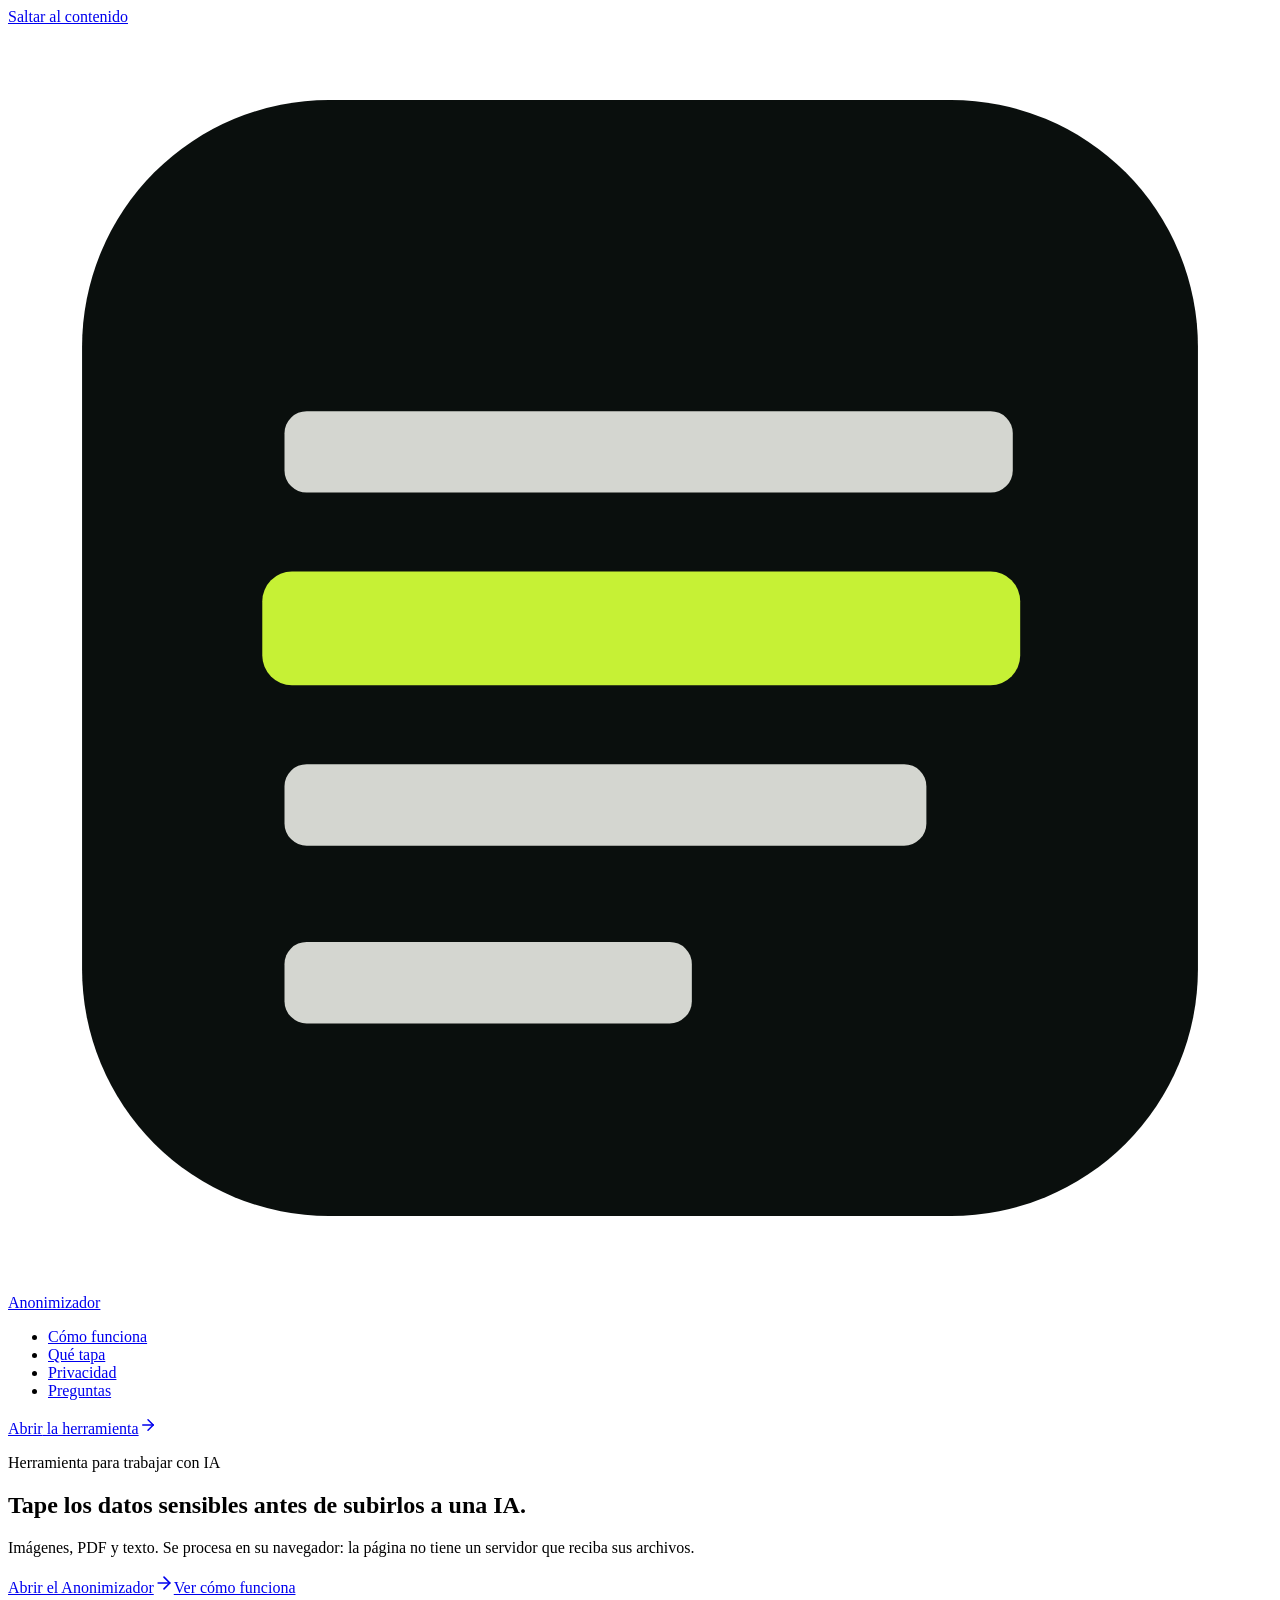
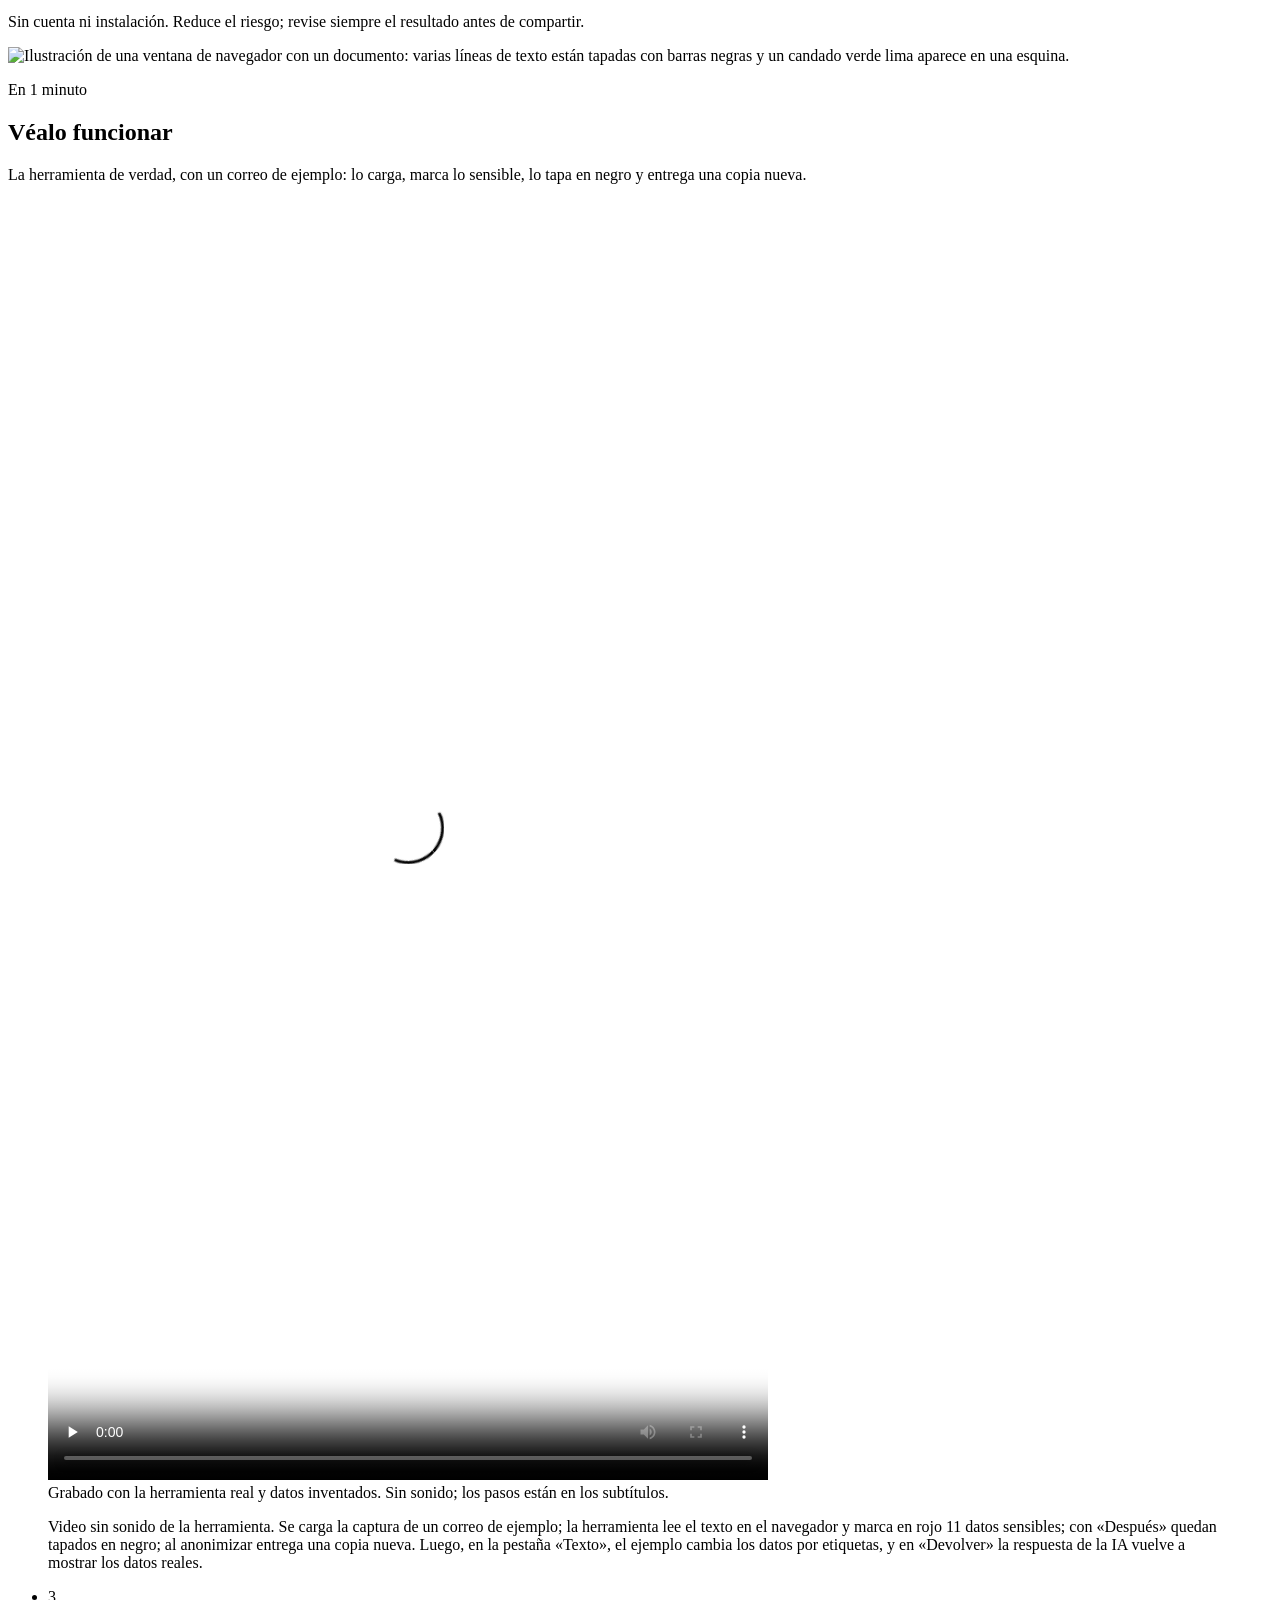
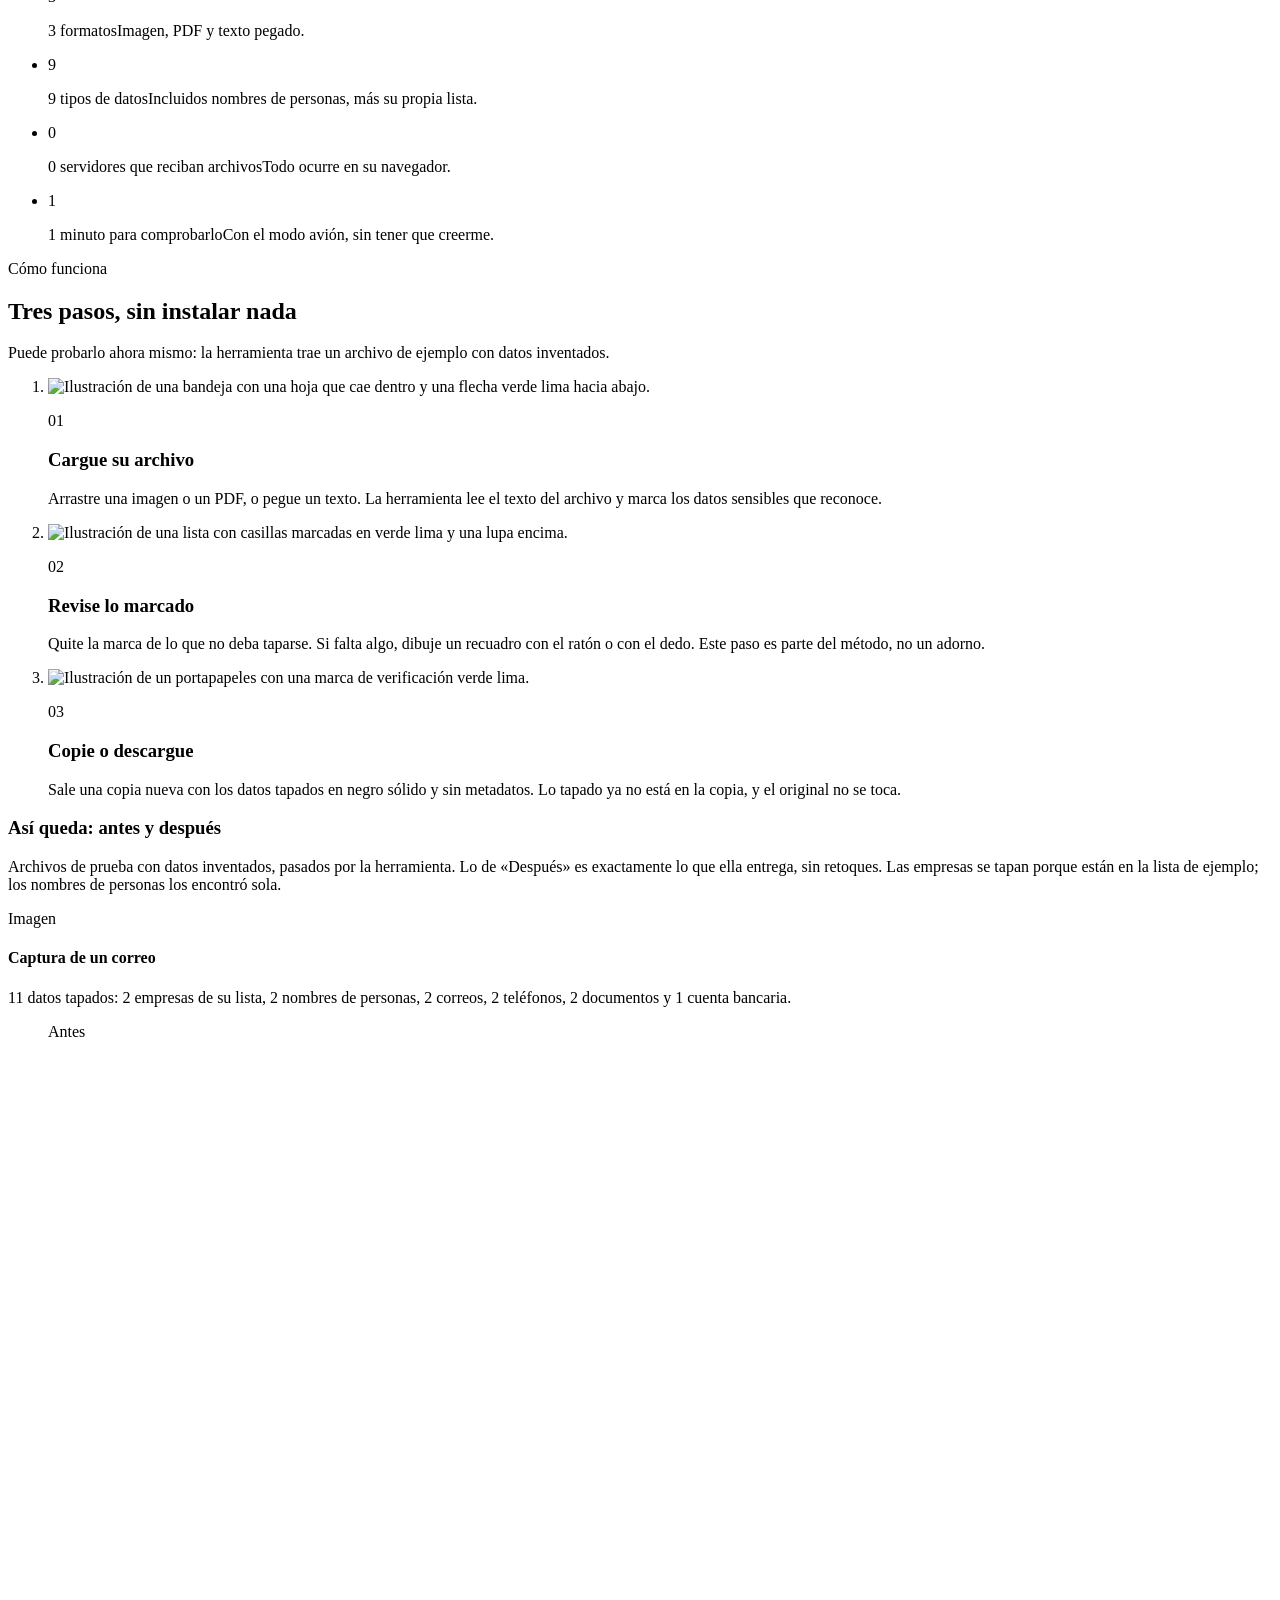
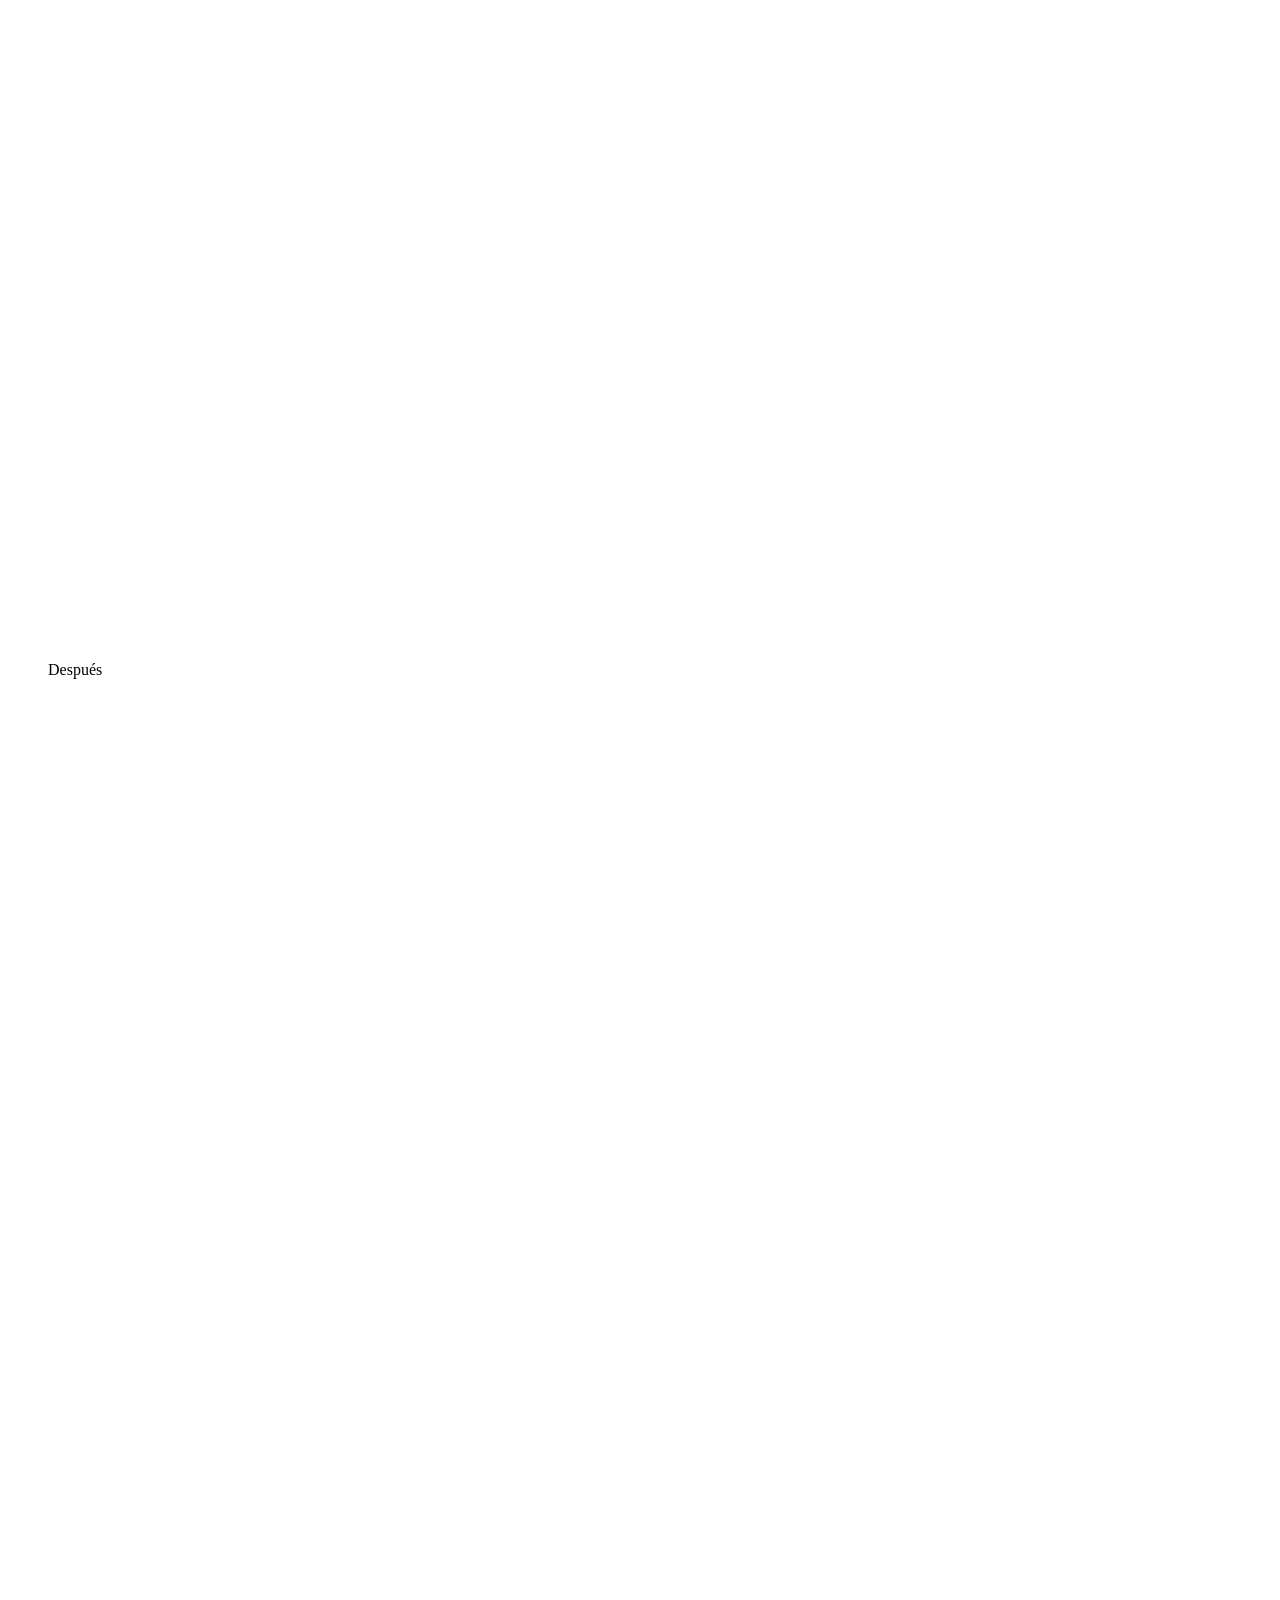
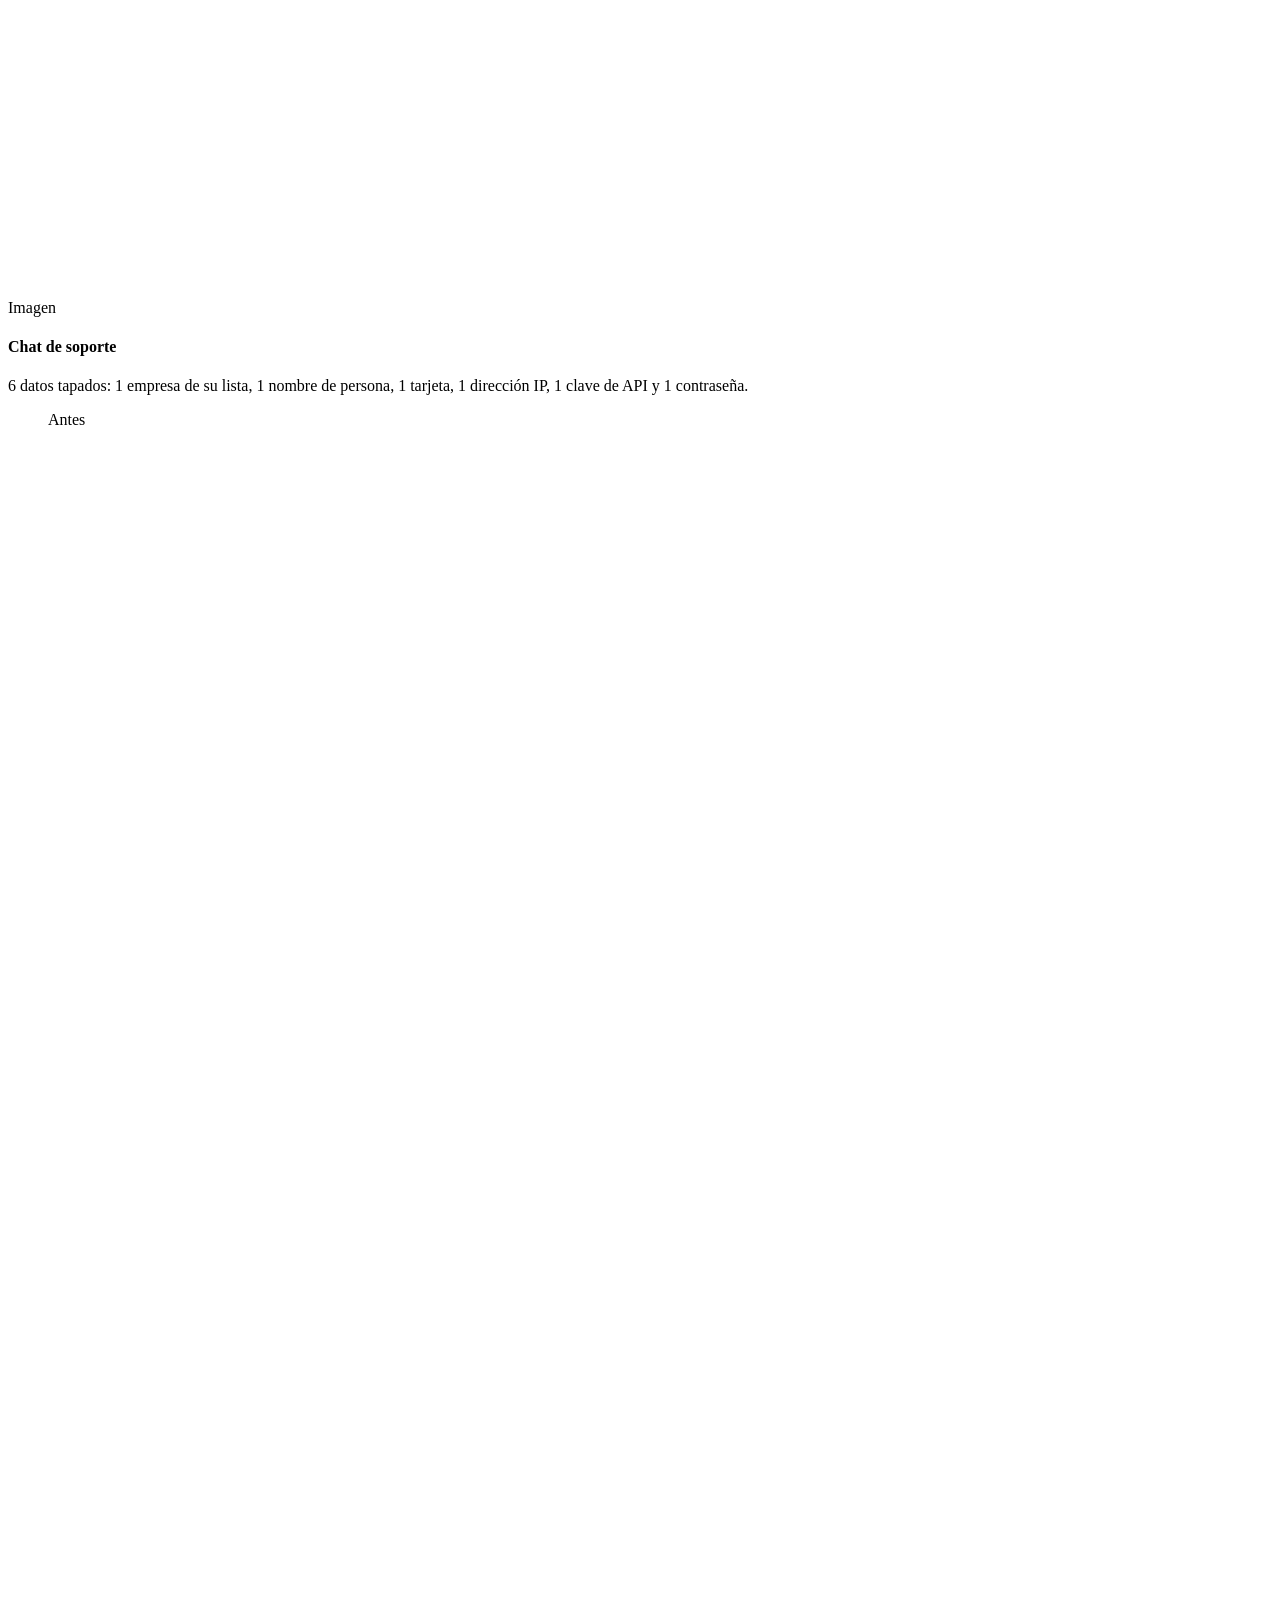
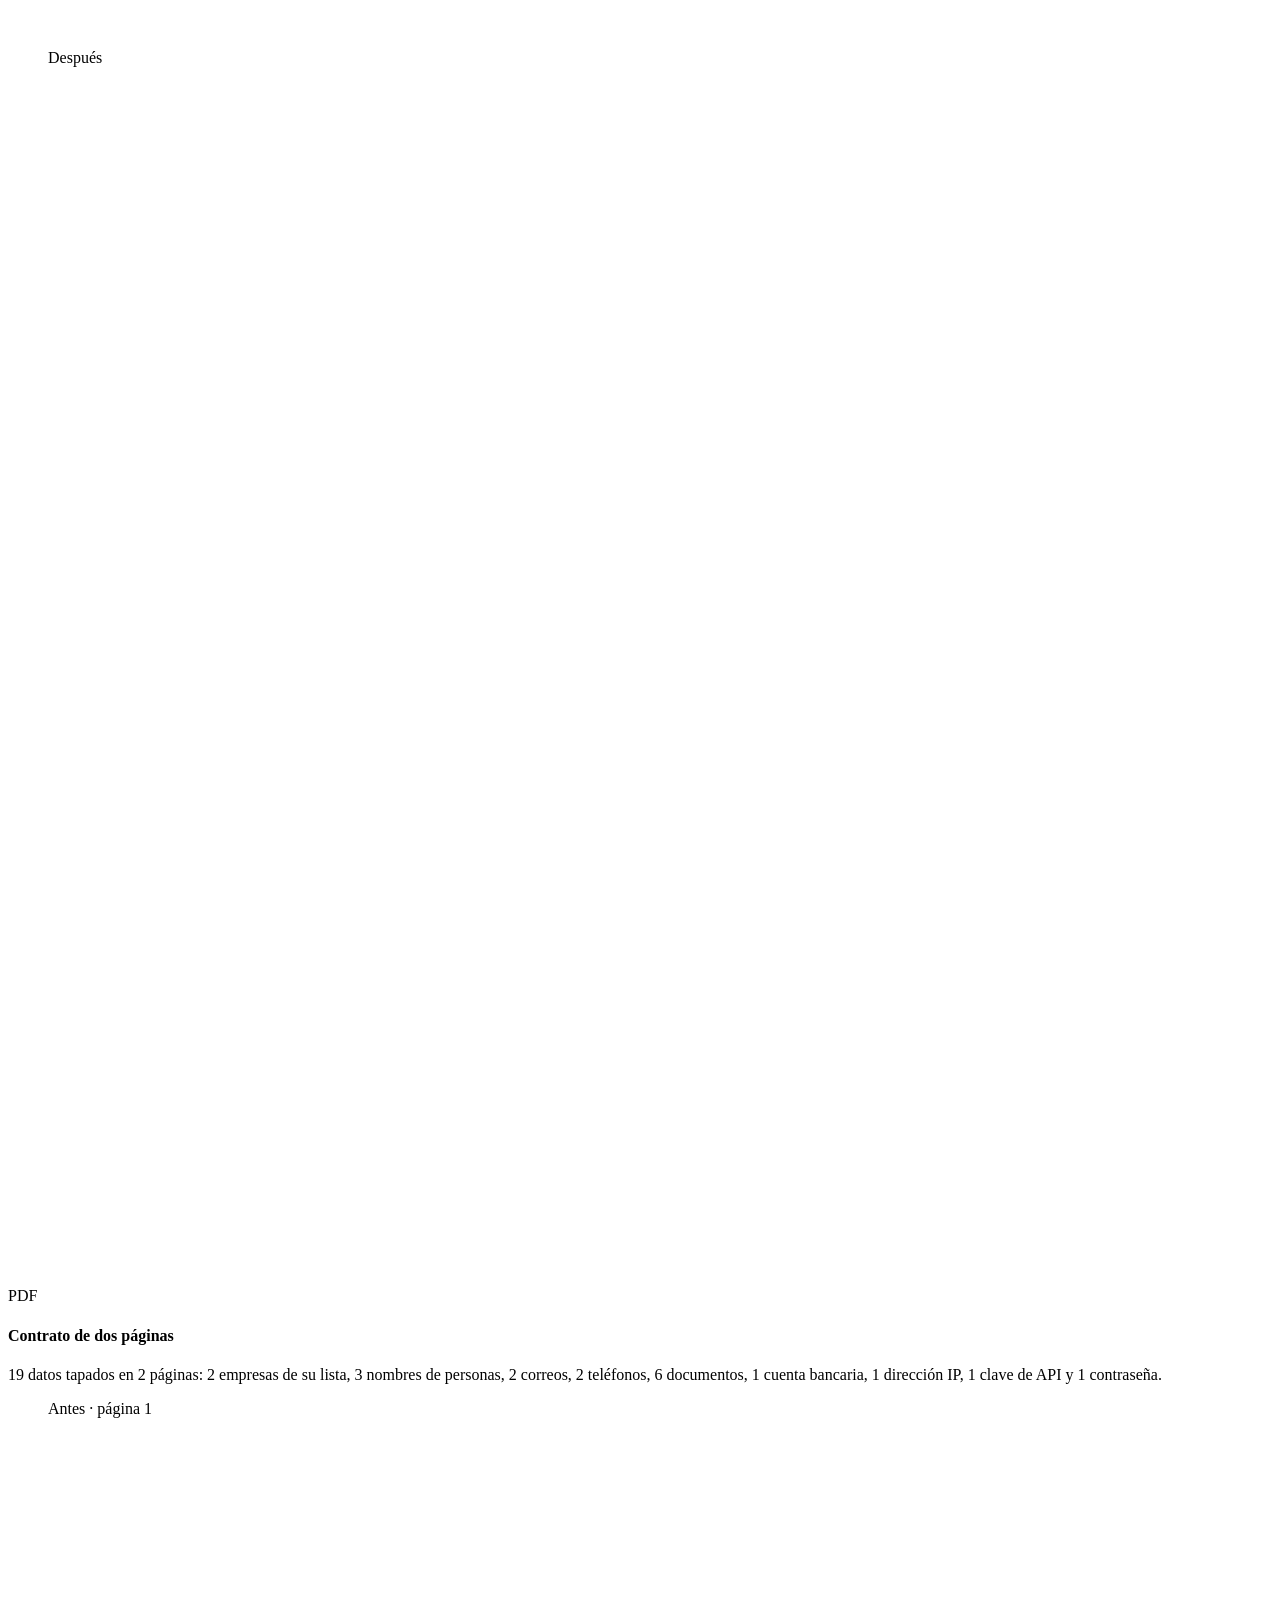
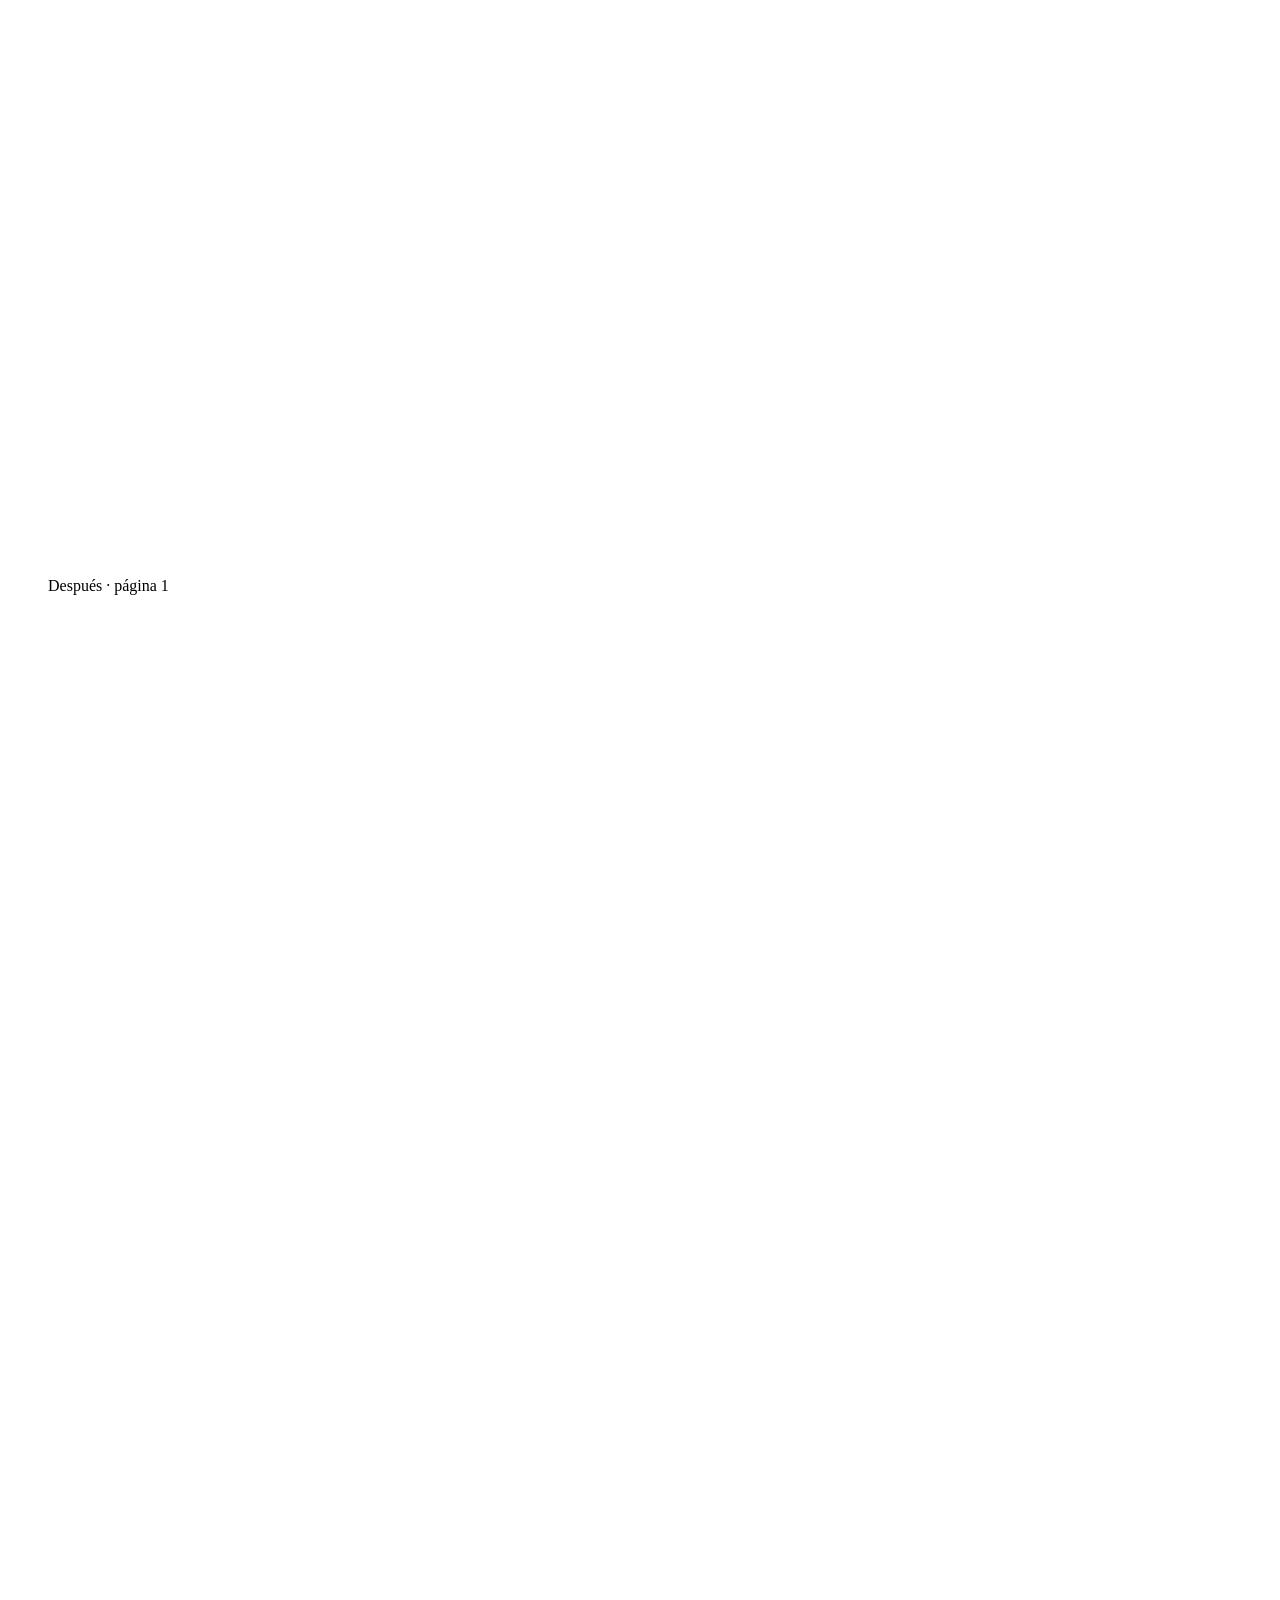
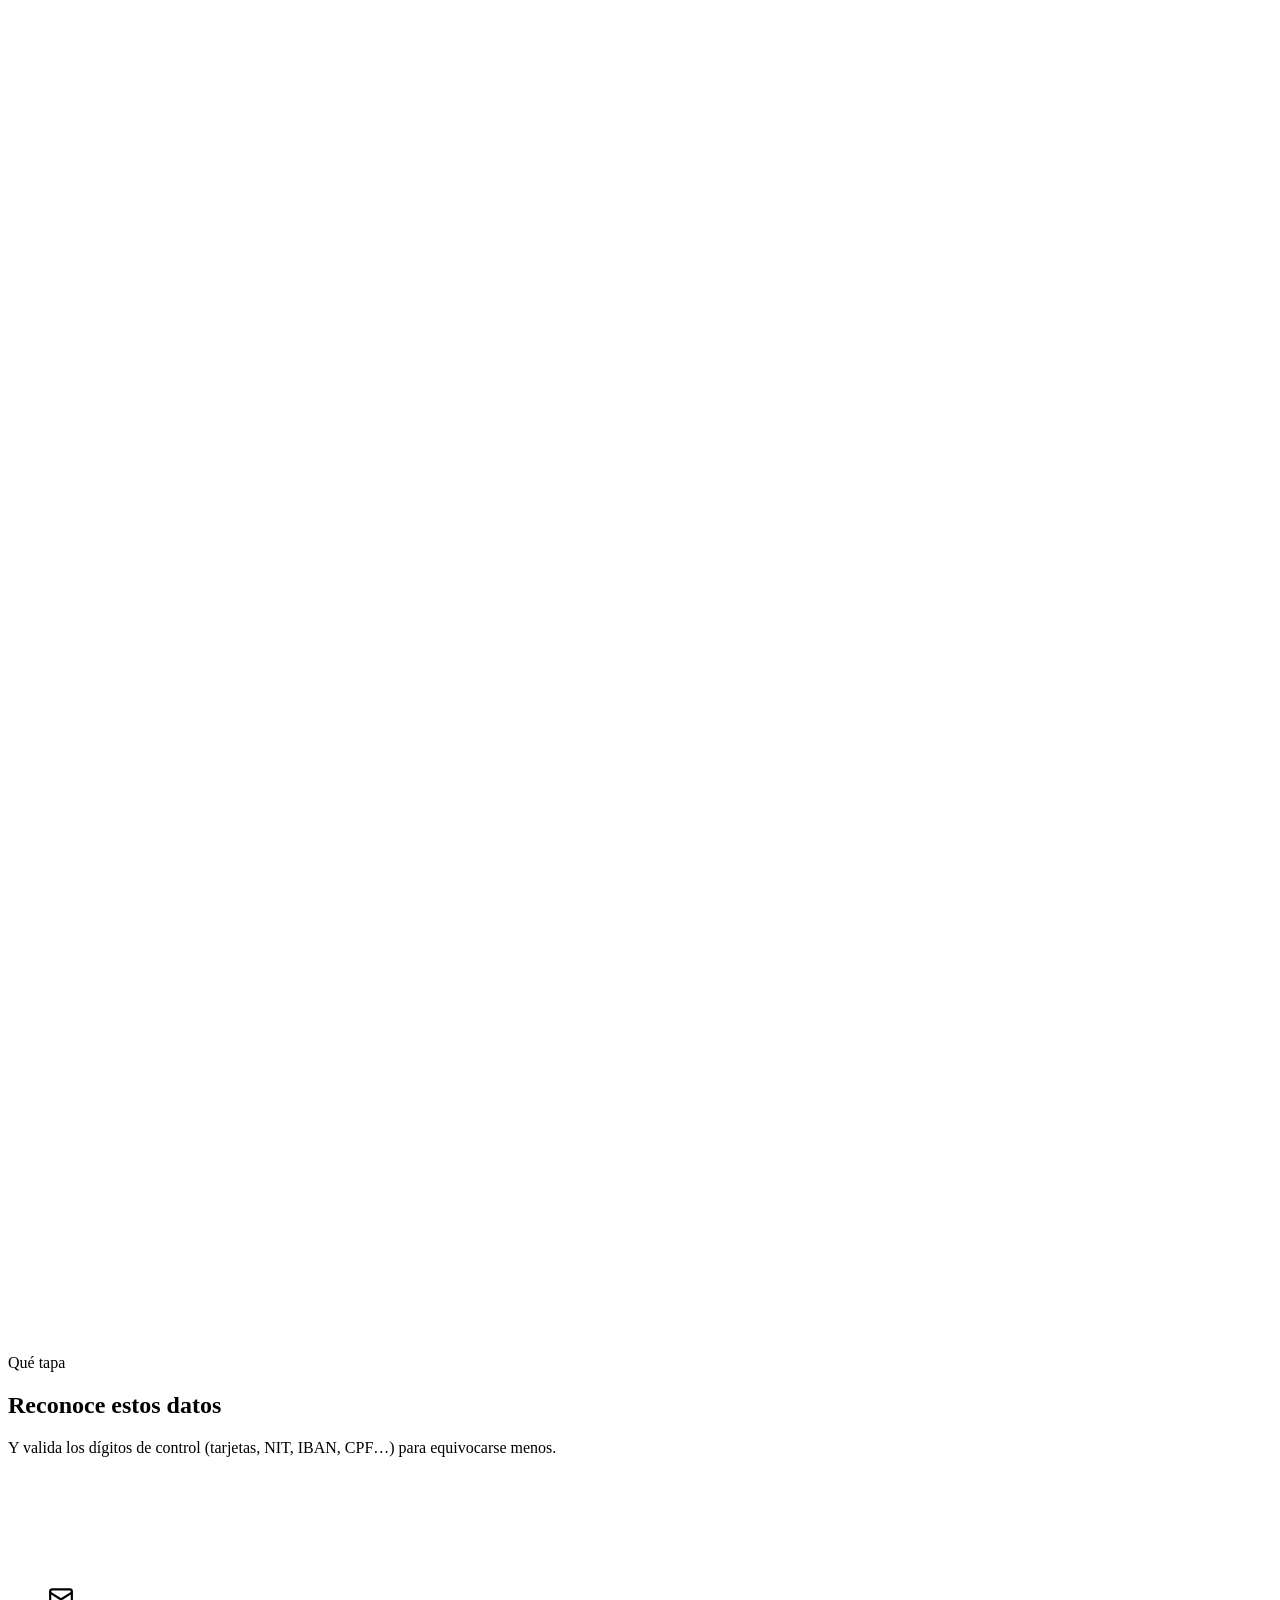
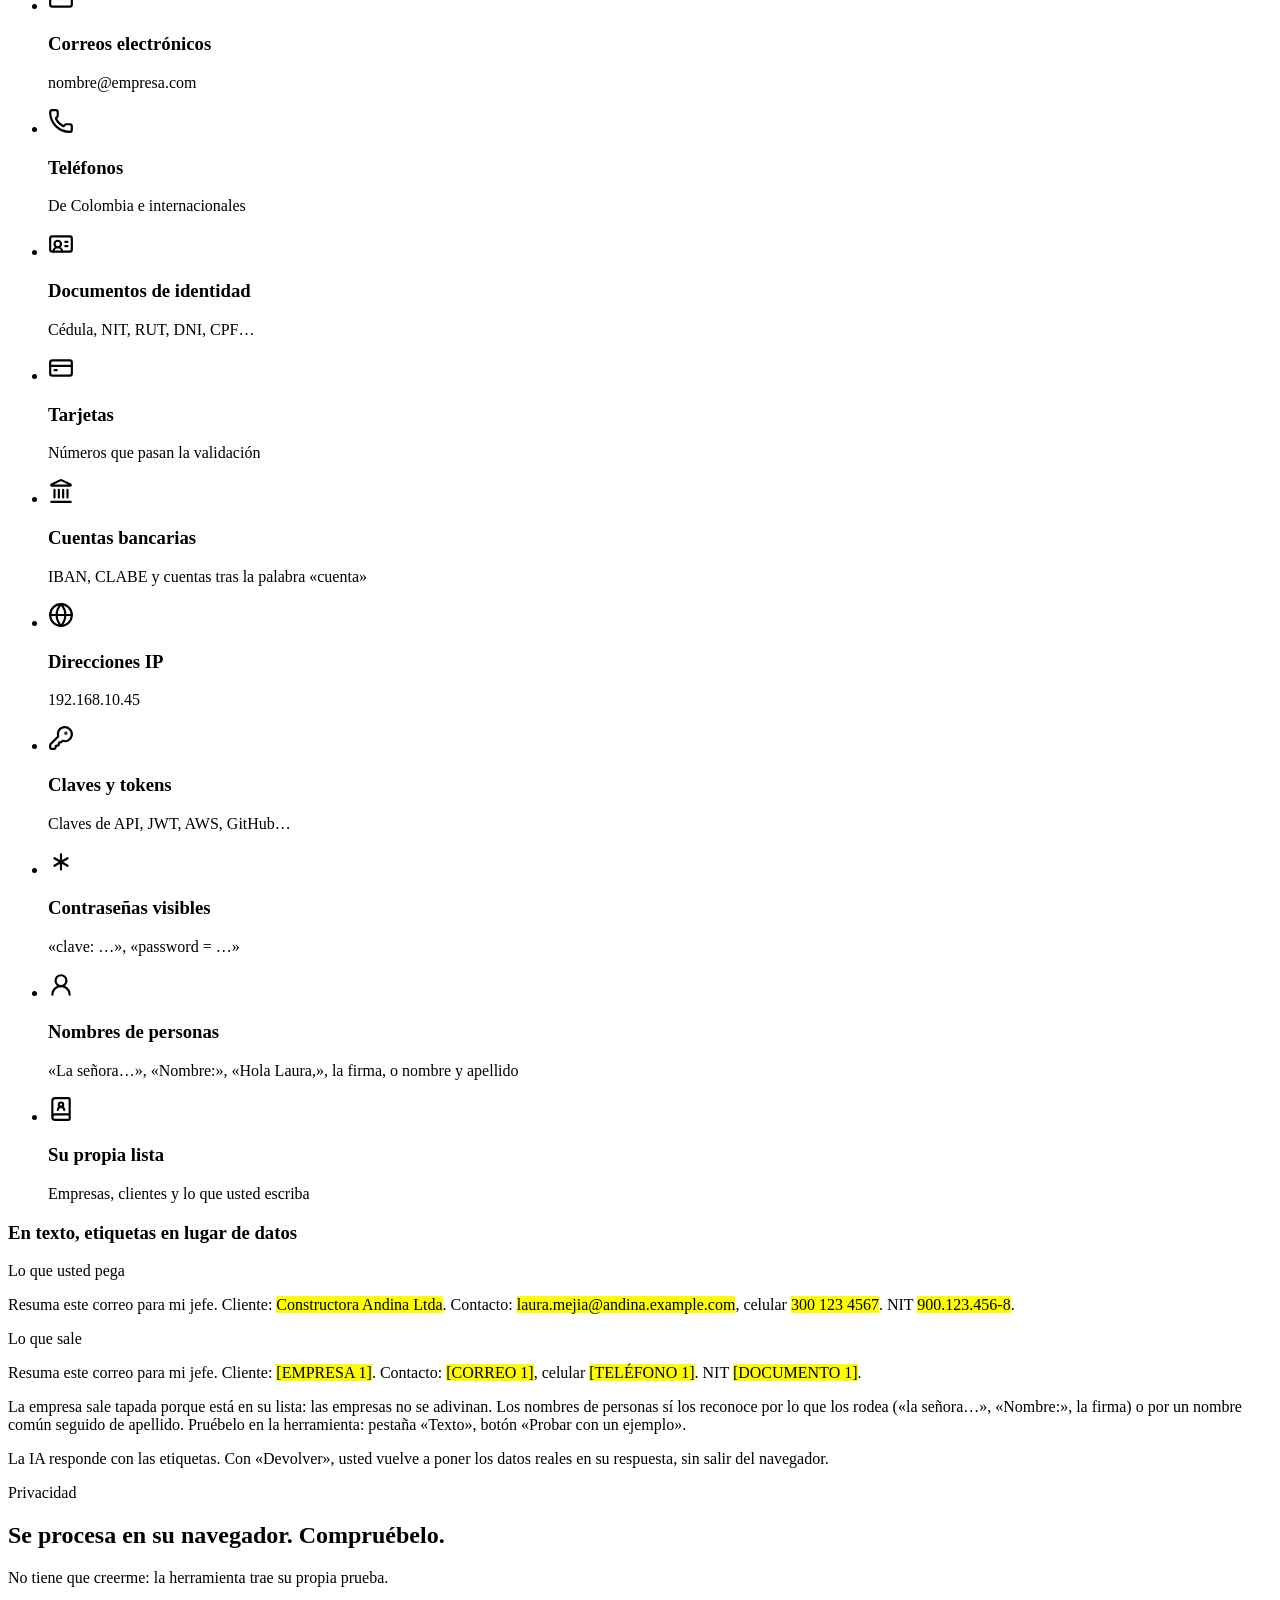
==== commit 94f84295: "Nombres de personas por el contexto y herramienta 0.3.0 La herramienta tapa sola los nombres de pers" ====
--- a/index.html
+++ b/index.html
@@ -1 +1 @@
-<!DOCTYPE html><html lang="es-CO"><head><meta charset="utf-8"><meta http-equiv="Content-Security-Policy" content="default-src 'none'; script-src 'none'; style-src 'self'; img-src 'self'; font-src 'self'; media-src 'self'; connect-src 'none'; manifest-src 'self'; frame-src 'none'; object-src 'none'; base-uri 'none'; form-action 'none'"><meta name="viewport" content="width=device-width, initial-scale=1"><meta name="generator" content="Astro v7.4.3"><title>Anonimizador: tape datos sensibles antes de subirlos a una IA</title><meta name="description" content="Tape correos, cédulas, teléfonos y claves en imágenes, PDF y texto antes de subirlos a una IA. Se procesa en su navegador, sin cuenta ni instalación."><meta name="author" content="Andrés Jaramillo"><meta name="robots" content="noindex, nofollow"><link rel="canonical" href="https://andresjaramilloai.github.io/anonimizador/"><meta name="theme-color" content="#0A0F0D"><link rel="icon" href="/anonimizador/favicon.ico" sizes="32x32"><link rel="icon" href="/anonimizador/favicon.svg" type="image/svg+xml"><link rel="apple-touch-icon" href="/anonimizador/apple-touch-icon.png"><link rel="manifest" href="/anonimizador/manifest.webmanifest"><link rel="preload" href="/anonimizador/_astro/sora-400.5v9NviDD.woff2" as="font" type="font/woff2" crossorigin><link rel="preload" href="/anonimizador/_astro/space-grotesk-400.DPT1xrvW.woff2" as="font" type="font/woff2" crossorigin><meta property="og:type" content="website"><meta property="og:site_name" content="Anonimizador"><meta property="og:locale" content="es_CO"><meta property="og:title" content="Anonimizador: tape datos sensibles antes de subirlos a una IA"><meta property="og:description" content="Tape correos, cédulas, teléfonos y claves en imágenes, PDF y texto antes de subirlos a una IA. Se procesa en su navegador, sin cuenta ni instalación."><meta property="og:url" content="https://andresjaramilloai.github.io/anonimizador/"><meta property="og:image" content="https://andresjaramilloai.github.io/anonimizador/og.png"><meta property="og:image:width" content="1200"><meta property="og:image:height" content="630"><meta property="og:image:alt" content="Anonimizador: tape los datos sensibles antes de subirlos a una IA. Ilustración de un documento con datos tapados en negro."><meta name="twitter:card" content="summary_large_image"><meta name="twitter:title" content="Anonimizador: tape datos sensibles antes de subirlos a una IA"><meta name="twitter:description" content="Tape correos, cédulas, teléfonos y claves en imágenes, PDF y texto antes de subirlos a una IA. Se procesa en su navegador, sin cuenta ni instalación."><meta name="twitter:image" content="https://andresjaramilloai.github.io/anonimizador/og.png"><script type="application/ld+json">{"@context":"https://schema.org","@type":"SoftwareApplication","name":"Anonimizador","description":"Tape correos, cédulas, teléfonos y claves en imágenes, PDF y texto antes de subirlos a una IA. Se procesa en su navegador, sin cuenta ni instalación.","applicationCategory":"SecurityApplication","operatingSystem":"Cualquier navegador moderno","url":"https://andresjaramilloai.github.io/anonimizador/herramienta/","inLanguage":"es","author":{"@type":"Person","name":"Andrés Jaramillo","url":"https://andresjaramillo.pro"}}</script><link rel="stylesheet" href="/anonimizador/_astro/Logo.B1cGOH4g.css"><link rel="stylesheet" href="/anonimizador/_astro/index.Dl4Nudqw.css"></head><body><a class="saltar" href="#contenido">Saltar al contenido</a><header class="encabezado" data-astro-cid-ocp5e6q2><div class="wrap encabezado__fila" data-astro-cid-ocp5e6q2><a class="encabezado__marca" href="#inicio" aria-label="Anonimizador: ir al inicio" data-astro-cid-ocp5e6q2><span class="logo" data-astro-cid-f7espo7c><svg class="logo__marca" viewBox="0 0 512 512" aria-hidden="true" focusable="false" data-astro-cid-f7espo7c><rect x="30" y="30" width="452" height="452" rx="100" fill="#0A0F0D" stroke="none" stroke-width="14" data-astro-cid-f7espo7c></rect><rect x="112" y="156" width="295" height="33" rx="9" fill="#D4D6D0" data-astro-cid-f7espo7c></rect><rect x="103" y="221" width="307" height="46" rx="12" fill="#C6F135" data-astro-cid-f7espo7c></rect><rect x="112" y="299" width="260" height="33" rx="9" fill="#D4D6D0" data-astro-cid-f7espo7c></rect><rect x="112" y="371" width="165" height="33" rx="9" fill="#D4D6D0" data-astro-cid-f7espo7c></rect></svg><span class="logo__texto" data-astro-cid-f7espo7c>Anonimizador</span></span></a><nav class="encabezado__nav" aria-label="Secciones de la página" data-astro-cid-ocp5e6q2><ul data-astro-cid-ocp5e6q2><li data-astro-cid-ocp5e6q2><a href="#como-funciona" data-astro-cid-ocp5e6q2>Cómo funciona</a></li><li data-astro-cid-ocp5e6q2><a href="#que-tapa" data-astro-cid-ocp5e6q2>Qué tapa</a></li><li data-astro-cid-ocp5e6q2><a href="#privacidad" data-astro-cid-ocp5e6q2>Privacidad</a></li><li data-astro-cid-ocp5e6q2><a href="#preguntas" data-astro-cid-ocp5e6q2>Preguntas</a></li></ul></nav><a class="btn btn--negro btn--chico" href="/anonimizador/herramienta/" data-astro-cid-ocp5e6q2><span data-astro-cid-ocp5e6q2>Abrir<span class="encabezado__largo" data-astro-cid-ocp5e6q2> la herramienta</span></span><svg xmlns="http://www.w3.org/2000/svg" width="18" height="18" viewBox="0 0 24 24" fill="none" stroke="currentColor" stroke-width="2" stroke-linecap="round" stroke-linejoin="round" class="lucide lucide-arrow-right" aria-hidden="true" data-astro-cid-ocp5e6q2="true"><path d="M5 12h14"></path><path d="m12 5 7 7-7 7"></path></svg></a></div></header><main id="contenido"><section id="inicio" class="portada banda banda--negra" aria-labelledby="titulo-principal" data-astro-cid-vyevxk66><div class="wrap portada__rejilla" data-astro-cid-vyevxk66><div class="portada__texto" data-astro-cid-vyevxk66><p class="etiqueta" data-astro-cid-vyevxk66>Herramienta para trabajar con IA</p><h1 id="titulo-principal" data-astro-cid-vyevxk66>Tape los datos sensibles <span class="marca" data-astro-cid-vyevxk66>antes de subirlos a una IA.</span></h1><p class="portada__sub" data-astro-cid-vyevxk66>Imágenes, PDF y texto. Se procesa en su navegador: la página no tiene un servidor que reciba sus archivos.</p><div class="portada__acciones" data-astro-cid-vyevxk66><a class="btn btn--lima" href="/anonimizador/herramienta/" data-astro-cid-vyevxk66>Abrir el Anonimizador<svg xmlns="http://www.w3.org/2000/svg" width="20" height="20" viewBox="0 0 24 24" fill="none" stroke="currentColor" stroke-width="2" stroke-linecap="round" stroke-linejoin="round" class="lucide lucide-arrow-right" aria-hidden="true" data-astro-cid-vyevxk66="true"><path d="M5 12h14"></path><path d="m12 5 7 7-7 7"></path></svg></a><a class="btn btn--claro" href="#como-funciona" data-astro-cid-vyevxk66>Ver cómo funciona</a></div><p class="portada__nota" data-astro-cid-vyevxk66>Sin cuenta ni instalación. Reduce el riesgo; revise siempre el resultado antes de compartir.</p></div><div class="portada__marco" data-astro-cid-vyevxk66><img src="/anonimizador/_astro/portada.C_ARJz7B_1LJG1I.webp" srcset="/anonimizador/_astro/portada.C_ARJz7B_fYbxX.webp 360w, /anonimizador/_astro/portada.C_ARJz7B_1LJG1I.webp 599w" alt="Ilustración de una ventana de navegador con un documento: varias líneas de texto están tapadas con barras negras y un candado verde lima aparece en una esquina." sizes="(min-width: 900px) 380px, 70vw" loading="eager" fetchpriority="high" data-astro-cid-vyevxk66="true" decoding="async" width="599" height="640"></div></div></section><section id="en-uso" class="en-uso banda banda--papel" aria-labelledby="titulo-en-uso" data-astro-cid-mm64qzlf><div class="wrap en-uso__rejilla es-vertical" data-astro-cid-mm64qzlf><div class="en-uso__cabeza" data-astro-cid-mm64qzlf><header class="cabeza" data-astro-cid-ucuivymo><p class="etiqueta" data-astro-cid-ucuivymo>En 1 minuto</p><h2 class="titulo" id="titulo-en-uso" data-astro-cid-ucuivymo>Véalo funcionar</h2><span class="cabeza__barra" aria-hidden="true" data-astro-cid-ucuivymo></span><p class="cabeza__intro" data-astro-cid-ucuivymo>La herramienta de verdad, con un correo de ejemplo: lo carga, marca lo sensible, lo tapa en negro y entrega una copia nueva.</p></header></div><figure class="en-uso__video" data-astro-cid-mm64qzlf><div class="en-uso__marco" data-astro-cid-mm64qzlf><video controls playsinline preload="none" poster="/anonimizador/video/anonimizador-demo-portada.jpg" width="720" height="1280" aria-describedby="video-descripcion" data-astro-cid-mm64qzlf><source src="/anonimizador/video/anonimizador-demo.mp4" type="video/mp4" data-astro-cid-mm64qzlf><track kind="captions" srclang="es" label="Español (pasos)" src="/anonimizador/video/anonimizador-demo.vtt" data-astro-cid-mm64qzlf><a href="/anonimizador/video/anonimizador-demo.mp4" data-astro-cid-mm64qzlf>Su navegador no reproduce este video: descárguelo (MP4)</a></video></div><figcaption data-astro-cid-mm64qzlf>Grabado con la herramienta real y datos inventados. Sin sonido; los pasos están en los subtítulos.</figcaption><p id="video-descripcion" class="solo-lectores" data-astro-cid-mm64qzlf>Video sin sonido de la herramienta. Se carga la captura de un correo de ejemplo; la herramienta lee el texto en el navegador y marca en rojo 11 datos sensibles; con «Después» quedan tapados en negro; al anonimizar entrega una copia nueva. Luego, en la pestaña «Texto», el ejemplo cambia los datos por etiquetas, y en «Devolver» la respuesta de la IA vuelve a mostrar los datos reales.</p></figure><ul class="datos" data-astro-cid-mm64qzlf><li class="dato" data-astro-cid-mm64qzlf><span class="dato__cifra" aria-hidden="true" data-astro-cid-mm64qzlf>3</span><p data-astro-cid-mm64qzlf><span class="solo-lectores" data-astro-cid-mm64qzlf>3 </span><span class="dato__titulo" data-astro-cid-mm64qzlf>formatos</span><span class="dato__detalle" data-astro-cid-mm64qzlf>Imagen, PDF y texto pegado.</span></p></li><li class="dato" data-astro-cid-mm64qzlf><span class="dato__cifra" aria-hidden="true" data-astro-cid-mm64qzlf>8</span><p data-astro-cid-mm64qzlf><span class="solo-lectores" data-astro-cid-mm64qzlf>8 </span><span class="dato__titulo" data-astro-cid-mm64qzlf>tipos de datos</span><span class="dato__detalle" data-astro-cid-mm64qzlf>Más su propia lista de empresas y personas.</span></p></li><li class="dato" data-astro-cid-mm64qzlf><span class="dato__cifra" aria-hidden="true" data-astro-cid-mm64qzlf>0</span><p data-astro-cid-mm64qzlf><span class="solo-lectores" data-astro-cid-mm64qzlf>0 </span><span class="dato__titulo" data-astro-cid-mm64qzlf>servidores que reciban archivos</span><span class="dato__detalle" data-astro-cid-mm64qzlf>Todo ocurre en su navegador.</span></p></li><li class="dato" data-astro-cid-mm64qzlf><span class="dato__cifra" aria-hidden="true" data-astro-cid-mm64qzlf>1</span><p data-astro-cid-mm64qzlf><span class="solo-lectores" data-astro-cid-mm64qzlf>1 </span><span class="dato__titulo" data-astro-cid-mm64qzlf>minuto para comprobarlo</span><span class="dato__detalle" data-astro-cid-mm64qzlf>Con el modo avión, sin tener que creerme.</span></p></li></ul></div></section><section id="como-funciona" class="pasos banda banda--negra" aria-labelledby="titulo-pasos" data-astro-cid-cp77yaug><div class="wrap" data-astro-cid-cp77yaug><header class="cabeza" data-astro-cid-ucuivymo><p class="etiqueta" data-astro-cid-ucuivymo>Cómo funciona</p><h2 class="titulo" id="titulo-pasos" data-astro-cid-ucuivymo>Tres pasos, sin instalar nada</h2><span class="cabeza__barra" aria-hidden="true" data-astro-cid-ucuivymo></span><p class="cabeza__intro" data-astro-cid-ucuivymo>Puede probarlo ahora mismo: la herramienta trae un archivo de ejemplo con datos inventados.</p></header><ol class="pasos__lista" data-astro-cid-cp77yaug><li data-astro-cid-cp77yaug><article class="tarjeta" data-astro-cid-6ni4jmy3><div class="tarjeta__dibujo" data-astro-cid-6ni4jmy3><img src="/anonimizador/_astro/cargar.h1pc6fX9_ZWzckj.webp" srcset="/anonimizador/_astro/cargar.h1pc6fX9_ZWzckj.webp 1x, /anonimizador/_astro/cargar.h1pc6fX9_R1Bkp.webp 2x" alt="Ilustración de una bandeja con una hoja que cae dentro y una flecha verde lima hacia abajo." data-astro-cid-6ni4jmy3="true" loading="lazy" decoding="async" width="160" height="160"></div><p class="tarjeta__numero" data-astro-cid-6ni4jmy3>01</p><h3 data-astro-cid-6ni4jmy3>Cargue su archivo</h3><p class="tarjeta__texto" data-astro-cid-6ni4jmy3>Arrastre una imagen o un PDF, o pegue un texto. La herramienta lee el texto del archivo y marca los datos sensibles que reconoce.</p></article></li><li data-astro-cid-cp77yaug><article class="tarjeta" data-astro-cid-6ni4jmy3><div class="tarjeta__dibujo" data-astro-cid-6ni4jmy3><img src="/anonimizador/_astro/revisar.D7kCtpCF_ZEVhBG.webp" srcset="/anonimizador/_astro/revisar.D7kCtpCF_ZEVhBG.webp 1x, /anonimizador/_astro/revisar.D7kCtpCF_29pRVl.webp 2x" alt="Ilustración de una lista con casillas marcadas en verde lima y una lupa encima." data-astro-cid-6ni4jmy3="true" loading="lazy" decoding="async" width="164" height="160"></div><p class="tarjeta__numero" data-astro-cid-6ni4jmy3>02</p><h3 data-astro-cid-6ni4jmy3>Revise lo marcado</h3><p class="tarjeta__texto" data-astro-cid-6ni4jmy3>Quite la marca de lo que no deba taparse. Si falta algo, dibuje un recuadro con el ratón o con el dedo. Este paso es parte del método, no un adorno.</p></article></li><li data-astro-cid-cp77yaug><article class="tarjeta" data-astro-cid-6ni4jmy3><div class="tarjeta__dibujo" data-astro-cid-6ni4jmy3><img src="/anonimizador/_astro/copiar.C0X1112w_77ct4.webp" srcset="/anonimizador/_astro/copiar.C0X1112w_77ct4.webp 1x, /anonimizador/_astro/copiar.C0X1112w_15WGru.webp 2x" alt="Ilustración de un portapapeles con una marca de verificación verde lima." data-astro-cid-6ni4jmy3="true" loading="lazy" decoding="async" width="119" height="160"></div><p class="tarjeta__numero" data-astro-cid-6ni4jmy3>03</p><h3 data-astro-cid-6ni4jmy3>Copie o descargue</h3><p class="tarjeta__texto" data-astro-cid-6ni4jmy3>Sale una copia nueva con los datos tapados en negro sólido y sin metadatos. Lo tapado ya no está en la copia, y el original no se toca.</p></article></li></ol><div class="galeria" data-astro-cid-xuurkdjp><h3 class="galeria__titulo" data-astro-cid-xuurkdjp>Así queda: antes y después</h3><p class="galeria__intro" data-astro-cid-xuurkdjp>Archivos de prueba con datos inventados, pasados por la herramienta. Lo de «Después» es exactamente lo que ella entrega, sin retoques. Las empresas y personas se tapan porque están en la lista de ejemplo.</p><article class="ejemplo" aria-labelledby="ejemplo-correo" data-astro-cid-xuurkdjp><header class="ejemplo__cabeza" data-astro-cid-xuurkdjp><p class="ejemplo__tipo" data-astro-cid-xuurkdjp>Imagen</p><h4 id="ejemplo-correo" data-astro-cid-xuurkdjp>Captura de un correo</h4><p class="ejemplo__resumen" data-astro-cid-xuurkdjp>11 datos tapados: 2 empresas y 2 personas de su lista, 2 correos, 2 teléfonos, 2 documentos y 1 cuenta bancaria.</p></header><div class="ejemplo__par es-ancha" data-astro-cid-xuurkdjp><figure data-astro-cid-xuurkdjp><figcaption class="chip" data-astro-cid-xuurkdjp>Antes</figcaption><div class="ejemplo__marco" data-astro-cid-xuurkdjp><img src="/anonimizador/_astro/correo-antes.C4hLf3QH_Z2oRl76.webp" srcset="/anonimizador/_astro/correo-antes.C4hLf3QH_22wXLj.webp 520w, /anonimizador/_astro/correo-antes.C4hLf3QH_ZJg7DC.webp 820w, /anonimizador/_astro/correo-antes.C4hLf3QH_Z1tvSy1.webp 1100w" alt="Antes: un correo de ejemplo con el nombre de la empresa y de quien escribe, su cédula, dos correos, una cuenta de ahorros, el NIT y dos teléfonos a la vista." sizes="(min-width: 900px) 540px, 92vw" data-astro-cid-xuurkdjp="true" loading="lazy" decoding="async" width="1640" height="1200"></div></figure><figure data-astro-cid-xuurkdjp><figcaption class="chip chip--lima" data-astro-cid-xuurkdjp>Después</figcaption><div class="ejemplo__marco" data-astro-cid-xuurkdjp><img src="/anonimizador/_astro/correo-despues.CQwLvn_w_1gQ0fV.webp" srcset="/anonimizador/_astro/correo-despues.CQwLvn_w_Z16vtbL.webp 520w, /anonimizador/_astro/correo-despues.CQwLvn_w_Z1YRLy0.webp 820w, /anonimizador/_astro/correo-despues.CQwLvn_w_1sneG4.webp 1100w" alt="Después: el mismo correo con esos datos cubiertos por barras negras, tal como lo entrega la herramienta." sizes="(min-width: 900px) 540px, 92vw" data-astro-cid-xuurkdjp="true" loading="lazy" decoding="async" width="1640" height="1200"></div></figure></div></article><article class="ejemplo" aria-labelledby="ejemplo-chat" data-astro-cid-xuurkdjp><header class="ejemplo__cabeza" data-astro-cid-xuurkdjp><p class="ejemplo__tipo" data-astro-cid-xuurkdjp>Imagen</p><h4 id="ejemplo-chat" data-astro-cid-xuurkdjp>Chat de soporte</h4><p class="ejemplo__resumen" data-astro-cid-xuurkdjp>5 datos tapados: 1 empresa de su lista, 1 tarjeta, 1 dirección IP, 1 clave de API y 1 contraseña.</p></header><div class="ejemplo__par es-media" data-astro-cid-xuurkdjp><figure data-astro-cid-xuurkdjp><figcaption class="chip" data-astro-cid-xuurkdjp>Antes</figcaption><div class="ejemplo__marco" data-astro-cid-xuurkdjp><img src="/anonimizador/_astro/chat-antes.Bt9prbGt_1X8b5o.webp" srcset="/anonimizador/_astro/chat-antes.Bt9prbGt_g01kw.webp 420w, /anonimizador/_astro/chat-antes.Bt9prbGt_Z1NkY83.webp 640w, /anonimizador/_astro/chat-antes.Bt9prbGt_1HnK9e.webp 900w" alt="Antes: un chat de soporte de ejemplo con una dirección IP, una contraseña, una clave de API y un número de tarjeta partido en dos renglones." sizes="(min-width: 900px) 420px, 92vw" data-astro-cid-xuurkdjp="true" loading="lazy" decoding="async" width="1096" height="1200"></div></figure><figure data-astro-cid-xuurkdjp><figcaption class="chip chip--lima" data-astro-cid-xuurkdjp>Después</figcaption><div class="ejemplo__marco" data-astro-cid-xuurkdjp><img src="/anonimizador/_astro/chat-despues.BlliRPJj_ZdguSa.webp" srcset="/anonimizador/_astro/chat-despues.BlliRPJj_Z16cYyf.webp 420w, /anonimizador/_astro/chat-despues.BlliRPJj_ZSDTTD.webp 640w, /anonimizador/_astro/chat-despues.BlliRPJj_Z2hOGQi.webp 900w" alt="Después: el mismo chat con esos datos cubiertos por barras negras, incluidas las dos partes de la tarjeta." sizes="(min-width: 900px) 420px, 92vw" data-astro-cid-xuurkdjp="true" loading="lazy" decoding="async" width="1096" height="1200"></div></figure></div></article><article class="ejemplo" aria-labelledby="ejemplo-contrato" data-astro-cid-xuurkdjp><header class="ejemplo__cabeza" data-astro-cid-xuurkdjp><p class="ejemplo__tipo" data-astro-cid-xuurkdjp>PDF</p><h4 id="ejemplo-contrato" data-astro-cid-xuurkdjp>Contrato de dos páginas</h4><p class="ejemplo__resumen" data-astro-cid-xuurkdjp>20 datos tapados en 2 páginas: 2 empresas y 4 personas de su lista, 2 correos, 2 teléfonos, 6 documentos, 1 cuenta bancaria, 1 dirección IP, 1 clave de API y 1 contraseña.</p></header><div class="ejemplo__par es-alta" data-astro-cid-xuurkdjp><figure data-astro-cid-xuurkdjp><figcaption class="chip" data-astro-cid-xuurkdjp>Antes · página 1</figcaption><div class="ejemplo__marco" data-astro-cid-xuurkdjp><img src="/anonimizador/_astro/contrato-antes.ChIH-0tS_Z1LJDvd.webp" srcset="/anonimizador/_astro/contrato-antes.ChIH-0tS_23PPwq.webp 360w, /anonimizador/_astro/contrato-antes.ChIH-0tS_Zv93EY.webp 560w, /anonimizador/_astro/contrato-antes.ChIH-0tS_ZS0PYC.webp 800w" alt="Antes: la primera página de un contrato de ejemplo con empresas, representantes, cédulas, NIT, una cuenta corriente partida en dos renglones, correos y celulares." sizes="(min-width: 900px) 360px, 92vw" data-astro-cid-xuurkdjp="true" loading="lazy" decoding="async" width="1653" height="2339"></div></figure><figure data-astro-cid-xuurkdjp><figcaption class="chip chip--lima" data-astro-cid-xuurkdjp>Después · página 1</figcaption><div class="ejemplo__marco" data-astro-cid-xuurkdjp><img src="/anonimizador/_astro/contrato-despues.lk3FLhKm_Z2asU3T.webp" srcset="/anonimizador/_astro/contrato-despues.lk3FLhKm_1Vj2I8.webp 360w, /anonimizador/_astro/contrato-despues.lk3FLhKm_1hDA4S.webp 560w, /anonimizador/_astro/contrato-despues.lk3FLhKm_Z1y9pGq.webp 800w" alt="Después: la misma página en el PDF que entrega la herramienta, con esos datos cubiertos por barras negras." sizes="(min-width: 900px) 360px, 92vw" data-astro-cid-xuurkdjp="true" loading="lazy" decoding="async" width="1653" height="2339"></div></figure></div></article></div></div></section><section id="que-tapa" class="tipos banda banda--papel" aria-labelledby="titulo-tipos" data-astro-cid-dkhu54rw><div class="wrap" data-astro-cid-dkhu54rw><div class="tipos__cabeza" data-astro-cid-dkhu54rw><header class="cabeza" data-astro-cid-ucuivymo><p class="etiqueta" data-astro-cid-ucuivymo>Qué tapa</p><h2 class="titulo" id="titulo-tipos" data-astro-cid-ucuivymo>Reconoce estos datos</h2><span class="cabeza__barra" aria-hidden="true" data-astro-cid-ucuivymo></span><p class="cabeza__intro" data-astro-cid-ucuivymo>Y valida los dígitos de control (tarjetas, NIT, IBAN, CPF…) para equivocarse menos.</p></header><div class="tipos__dibujos" aria-hidden="true" data-astro-cid-dkhu54rw><img src="/anonimizador/_astro/cedula-tapada.WgBcVd3a_Z2g3dRR.webp" srcset="/anonimizador/_astro/cedula-tapada.WgBcVd3a_Z2g3dRR.webp 1x, /anonimizador/_astro/cedula-tapada.WgBcVd3a_1lhBcJ.webp 2x" alt data-astro-cid-dkhu54rw="true" loading="lazy" decoding="async" width="140" height="92"><img src="/anonimizador/_astro/tarjeta-tapada.CPDD-Ew9_2wGfJS.webp" srcset="/anonimizador/_astro/tarjeta-tapada.CPDD-Ew9_2wGfJS.webp 1x, /anonimizador/_astro/tarjeta-tapada.CPDD-Ew9_Z2rbX8N.webp 2x" alt data-astro-cid-dkhu54rw="true" loading="lazy" decoding="async" width="137" height="92"><img src="/anonimizador/_astro/correo-tapado.BVyu_ftI_ZQ7QUJ.webp" srcset="/anonimizador/_astro/correo-tapado.BVyu_ftI_ZQ7QUJ.webp 1x, /anonimizador/_astro/correo-tapado.BVyu_ftI_Z2m7mM6.webp 2x" alt data-astro-cid-dkhu54rw="true" loading="lazy" decoding="async" width="129" height="92"></div></div><ul class="tipos__lista" data-astro-cid-dkhu54rw><li class="tipo" data-astro-cid-dkhu54rw><span class="tipo__icono" data-astro-cid-dkhu54rw><svg xmlns="http://www.w3.org/2000/svg" width="26" height="26" viewBox="0 0 24 24" fill="none" stroke="currentColor" stroke-width="2" stroke-linecap="round" stroke-linejoin="round" class="lucide lucide-mail" aria-hidden="true" data-astro-cid-dkhu54rw="true"><path d="m22 7-8.991 5.727a2 2 0 0 1-2.009 0L2 7"></path><rect x="2" y="4" width="20" height="16" rx="2"></rect></svg></span><div data-astro-cid-dkhu54rw><h3 data-astro-cid-dkhu54rw>Correos electrónicos</h3><p data-astro-cid-dkhu54rw>nombre@empresa.com</p></div></li><li class="tipo" data-astro-cid-dkhu54rw><span class="tipo__icono" data-astro-cid-dkhu54rw><svg xmlns="http://www.w3.org/2000/svg" width="26" height="26" viewBox="0 0 24 24" fill="none" stroke="currentColor" stroke-width="2" stroke-linecap="round" stroke-linejoin="round" class="lucide lucide-phone" aria-hidden="true" data-astro-cid-dkhu54rw="true"><path d="M13.832 16.568a1 1 0 0 0 1.213-.303l.355-.465A2 2 0 0 1 17 15h3a2 2 0 0 1 2 2v3a2 2 0 0 1-2 2A18 18 0 0 1 2 4a2 2 0 0 1 2-2h3a2 2 0 0 1 2 2v3a2 2 0 0 1-.8 1.6l-.468.351a1 1 0 0 0-.292 1.233 14 14 0 0 0 6.392 6.384"></path></svg></span><div data-astro-cid-dkhu54rw><h3 data-astro-cid-dkhu54rw>Teléfonos</h3><p data-astro-cid-dkhu54rw>De Colombia e internacionales</p></div></li><li class="tipo" data-astro-cid-dkhu54rw><span class="tipo__icono" data-astro-cid-dkhu54rw><svg xmlns="http://www.w3.org/2000/svg" width="26" height="26" viewBox="0 0 24 24" fill="none" stroke="currentColor" stroke-width="2" stroke-linecap="round" stroke-linejoin="round" class="lucide lucide-id-card" aria-hidden="true" data-astro-cid-dkhu54rw="true"><path d="M13 19a4 4 0 00-8 0"></path><path d="M16 10h2"></path><path d="M16 14h2"></path><circle cx="9" cy="12" r="3"></circle><rect x="2" y="5" width="20" height="14" rx="2"></rect></svg></span><div data-astro-cid-dkhu54rw><h3 data-astro-cid-dkhu54rw>Documentos de identidad</h3><p data-astro-cid-dkhu54rw>Cédula, NIT, RUT, DNI, CPF…</p></div></li><li class="tipo" data-astro-cid-dkhu54rw><span class="tipo__icono" data-astro-cid-dkhu54rw><svg xmlns="http://www.w3.org/2000/svg" width="26" height="26" viewBox="0 0 24 24" fill="none" stroke="currentColor" stroke-width="2" stroke-linecap="round" stroke-linejoin="round" class="lucide lucide-credit-card" aria-hidden="true" data-astro-cid-dkhu54rw="true"><rect width="20" height="14" x="2" y="5" rx="2"></rect><line x1="2" x2="22" y1="10" y2="10"></line><path d="M6 14h2"></path></svg></span><div data-astro-cid-dkhu54rw><h3 data-astro-cid-dkhu54rw>Tarjetas</h3><p data-astro-cid-dkhu54rw>Números que pasan la validación</p></div></li><li class="tipo" data-astro-cid-dkhu54rw><span class="tipo__icono" data-astro-cid-dkhu54rw><svg xmlns="http://www.w3.org/2000/svg" width="26" height="26" viewBox="0 0 24 24" fill="none" stroke="currentColor" stroke-width="2" stroke-linecap="round" stroke-linejoin="round" class="lucide lucide-landmark" aria-hidden="true" data-astro-cid-dkhu54rw="true"><path d="M10 18v-7"></path><path d="M11.119 2.205a2 2 0 0 1 1.762 0l7.84 3.846A.5.5 0 0 1 20.5 7h-17a.5.5 0 0 1-.22-.949z"></path><path d="M14 18v-7"></path><path d="M18 18v-7"></path><path d="M3 22h18"></path><path d="M6 18v-7"></path></svg></span><div data-astro-cid-dkhu54rw><h3 data-astro-cid-dkhu54rw>Cuentas bancarias</h3><p data-astro-cid-dkhu54rw>IBAN, CLABE y cuentas tras la palabra «cuenta»</p></div></li><li class="tipo" data-astro-cid-dkhu54rw><span class="tipo__icono" data-astro-cid-dkhu54rw><svg xmlns="http://www.w3.org/2000/svg" width="26" height="26" viewBox="0 0 24 24" fill="none" stroke="currentColor" stroke-width="2" stroke-linecap="round" stroke-linejoin="round" class="lucide lucide-globe" aria-hidden="true" data-astro-cid-dkhu54rw="true"><circle cx="12" cy="12" r="10"></circle><path d="M12 2a14.5 14.5 0 0 0 0 20 14.5 14.5 0 0 0 0-20"></path><path d="M2 12h20"></path></svg></span><div data-astro-cid-dkhu54rw><h3 data-astro-cid-dkhu54rw>Direcciones IP</h3><p data-astro-cid-dkhu54rw>192.168.10.45</p></div></li><li class="tipo" data-astro-cid-dkhu54rw><span class="tipo__icono" data-astro-cid-dkhu54rw><svg xmlns="http://www.w3.org/2000/svg" width="26" height="26" viewBox="0 0 24 24" fill="none" stroke="currentColor" stroke-width="2" stroke-linecap="round" stroke-linejoin="round" class="lucide lucide-key-round" aria-hidden="true" data-astro-cid-dkhu54rw="true"><path d="M2.586 17.414A2 2 0 0 0 2 18.828V21a1 1 0 0 0 1 1h3a1 1 0 0 0 1-1v-1a1 1 0 0 1 1-1h1a1 1 0 0 0 1-1v-1a1 1 0 0 1 1-1h.172a2 2 0 0 0 1.414-.586l.814-.814a6.5 6.5 0 1 0-4-4z"></path><circle cx="16.5" cy="7.5" r=".5" fill="currentColor"></circle></svg></span><div data-astro-cid-dkhu54rw><h3 data-astro-cid-dkhu54rw>Claves y tokens</h3><p data-astro-cid-dkhu54rw>Claves de API, JWT, AWS, GitHub…</p></div></li><li class="tipo" data-astro-cid-dkhu54rw><span class="tipo__icono" data-astro-cid-dkhu54rw><svg xmlns="http://www.w3.org/2000/svg" width="26" height="26" viewBox="0 0 24 24" fill="none" stroke="currentColor" stroke-width="2" stroke-linecap="round" stroke-linejoin="round" class="lucide lucide-asterisk" aria-hidden="true" data-astro-cid-dkhu54rw="true"><path d="M12 5v14"></path><path d="m18.065 8.496-12.125 7"></path><path d="m5.94 8.504 12.125 7"></path></svg></span><div data-astro-cid-dkhu54rw><h3 data-astro-cid-dkhu54rw>Contraseñas visibles</h3><p data-astro-cid-dkhu54rw>«clave: …», «password = …»</p></div></li><li class="tipo" data-astro-cid-dkhu54rw><span class="tipo__icono" data-astro-cid-dkhu54rw><svg xmlns="http://www.w3.org/2000/svg" width="26" height="26" viewBox="0 0 24 24" fill="none" stroke="currentColor" stroke-width="2" stroke-linecap="round" stroke-linejoin="round" class="lucide lucide-book-user" aria-hidden="true" data-astro-cid-dkhu54rw="true"><path d="M15 13a3 3 0 1 0-6 0"></path><path d="M4 19.5v-15A2.5 2.5 0 0 1 6.5 2H19a1 1 0 0 1 1 1v18a1 1 0 0 1-1 1H6.5a1 1 0 0 1 0-5H20"></path><circle cx="12" cy="8" r="2"></circle></svg></span><div data-astro-cid-dkhu54rw><h3 data-astro-cid-dkhu54rw>Su propia lista</h3><p data-astro-cid-dkhu54rw>Empresas, clientes y personas que usted escriba</p></div></li></ul><div class="demo" data-astro-cid-dkhu54rw><h3 class="demo__titulo" data-astro-cid-dkhu54rw>En texto, etiquetas en lugar de datos</h3><div class="demo__rejilla" data-astro-cid-dkhu54rw><div class="demo__caja" data-astro-cid-dkhu54rw><p class="demo__chip" data-astro-cid-dkhu54rw>Lo que usted pega</p><p class="demo__texto" data-astro-cid-dkhu54rw>Resuma este correo para mi jefe. Cliente: <mark class="dato" data-astro-cid-dkhu54rw>Constructora Andina Ltda</mark>. Contacto: <mark class="dato" data-astro-cid-dkhu54rw>laura.mejia@andina.example.com</mark>, celular <mark class="dato" data-astro-cid-dkhu54rw>300 123 4567</mark>. NIT <mark class="dato" data-astro-cid-dkhu54rw>900.123.456-8</mark>.</p></div><div class="demo__caja demo__caja--negra" data-astro-cid-dkhu54rw><p class="demo__chip demo__chip--lima" data-astro-cid-dkhu54rw>Lo que sale</p><p class="demo__texto" data-astro-cid-dkhu54rw>Resuma este correo para mi jefe. Cliente: <mark class="etiqueta-dato" data-astro-cid-dkhu54rw>[EMPRESA 1]</mark>. Contacto: <mark class="etiqueta-dato" data-astro-cid-dkhu54rw>[CORREO 1]</mark>, celular <mark class="etiqueta-dato" data-astro-cid-dkhu54rw>[TELÉFONO 1]</mark>. NIT <mark class="etiqueta-dato" data-astro-cid-dkhu54rw>[DOCUMENTO 1]</mark>.</p></div></div><p class="demo__nota" data-astro-cid-dkhu54rw>La empresa sale tapada porque está en su lista: la herramienta no adivina nombres de empresas ni de personas. Pruébelo en la herramienta: pestaña «Texto», botón «Probar con un ejemplo».</p><p class="demo__nota" data-astro-cid-dkhu54rw>La IA responde con las etiquetas. Con «Devolver», usted vuelve a poner los datos reales en su respuesta, sin salir del navegador.</p></div></div></section><section id="privacidad" class="privacidad banda banda--negra" aria-labelledby="titulo-privacidad" data-astro-cid-we74zp43><div class="wrap" data-astro-cid-we74zp43><header class="cabeza" data-astro-cid-ucuivymo><p class="etiqueta" data-astro-cid-ucuivymo>Privacidad</p><h2 class="titulo" id="titulo-privacidad" data-astro-cid-ucuivymo>Se procesa en su navegador. Compruébelo.</h2><span class="cabeza__barra" aria-hidden="true" data-astro-cid-ucuivymo></span><p class="cabeza__intro" data-astro-cid-ucuivymo>No tiene que creerme: la herramienta trae su propia prueba.</p></header><ul class="privacidad__pilares" data-astro-cid-we74zp43><li data-astro-cid-we74zp43><article class="tarjeta" data-astro-cid-6ni4jmy3><div class="tarjeta__dibujo" data-astro-cid-6ni4jmy3><img src="/anonimizador/_astro/laptop-candado.Ckme3-sE_Z1p0xeI.webp" srcset="/anonimizador/_astro/laptop-candado.Ckme3-sE_Z1p0xeI.webp 1x, /anonimizador/_astro/laptop-candado.Ckme3-sE_Zu3foX.webp 2x" alt="Ilustración de un portátil con un candado verde lima en la pantalla." data-astro-cid-6ni4jmy3="true" loading="lazy" decoding="async" width="220" height="160"></div><h3 data-astro-cid-6ni4jmy3>En su equipo</h3><p class="tarjeta__texto" data-astro-cid-6ni4jmy3>La lectura del texto y el tapado ocurren dentro del navegador. No hay cuenta ni servidor que reciba archivos.</p></article></li><li data-astro-cid-we74zp43><article class="tarjeta" data-astro-cid-6ni4jmy3><div class="tarjeta__dibujo" data-astro-cid-6ni4jmy3><img src="/anonimizador/_astro/nube-tachada.C3bk7KkZ_ZddTeB.webp" srcset="/anonimizador/_astro/nube-tachada.C3bk7KkZ_ZddTeB.webp 1x, /anonimizador/_astro/nube-tachada.C3bk7KkZ_ZN9rmh.webp 2x" alt="Ilustración de una nube tachada con una línea diagonal." data-astro-cid-6ni4jmy3="true" loading="lazy" decoding="async" width="207" height="160"></div><h3 data-astro-cid-6ni4jmy3>Sin nube</h3><p class="tarjeta__texto" data-astro-cid-6ni4jmy3>La página solo puede conectarse a sí misma. Si algo intentara enviar datos a otro sitio, el navegador lo bloquea.</p></article></li><li data-astro-cid-we74zp43><article class="tarjeta" data-astro-cid-6ni4jmy3><div class="tarjeta__dibujo" data-astro-cid-6ni4jmy3><img src="/anonimizador/_astro/wifi-tachado.D2x5uHnF_ZaFciF.webp" srcset="/anonimizador/_astro/wifi-tachado.D2x5uHnF_ZaFciF.webp 1x, /anonimizador/_astro/wifi-tachado.D2x5uHnF_ZQwQtC.webp 2x" alt="Ilustración del símbolo de wifi tachado con una línea diagonal." data-astro-cid-6ni4jmy3="true" loading="lazy" decoding="async" width="181" height="160"></div><h3 data-astro-cid-6ni4jmy3>También sin internet</h3><p class="tarjeta__texto" data-astro-cid-6ni4jmy3>Prepárela una vez, active el modo avión y úsela: todo sigue funcionando.</p></article></li></ul><div class="privacidad__prueba" data-astro-cid-we74zp43><figure class="captura" data-astro-cid-l56lpylv><div class="captura__marco" data-astro-cid-l56lpylv><img src="/anonimizador/_astro/verificar.DM8eNg0s_22t4iz.webp" srcset="/anonimizador/_astro/verificar.DM8eNg0s_ZGjSMh.webp 480w, /anonimizador/_astro/verificar.DM8eNg0s_198tLw.webp 760w, /anonimizador/_astro/verificar.DM8eNg0s_1GpeeW.webp 1000w" alt="Captura del panel «Verificar» de la herramienta: explica que la página no tiene servidor, cuenta los archivos cargados y muestra cero conexiones a otros sitios." sizes="(min-width: 900px) 540px, 92vw" data-astro-cid-l56lpylv="true" loading="lazy" decoding="async" width="2000" height="1600"></div><figcaption data-astro-cid-l56lpylv>El panel «Verificar»: cuenta lo que ha hecho la página desde que la abrió.</figcaption></figure><div class="privacidad__texto" data-astro-cid-we74zp43><h3 data-astro-cid-we74zp43>Compruébelo en 1 minuto</h3><ol class="pasos-prueba" data-astro-cid-we74zp43><li data-astro-cid-we74zp43>Abra la herramienta y pulse «Verificar».</li><li data-astro-cid-we74zp43>Pulse «Preparar para usar sin conexión» (descarga el lector de texto, unos 10 MB, una sola vez).</li><li data-astro-cid-we74zp43>Desconecte el internet de su equipo (modo avión).</li><li data-astro-cid-we74zp43>Cargue una imagen o un PDF: todo debe seguir funcionando.</li></ol><div class="limites" data-astro-cid-we74zp43><h3 class="etiqueta" data-astro-cid-we74zp43>Lo que esto no cubre</h3><ul data-astro-cid-we74zp43><li data-astro-cid-we74zp43>No controla las extensiones de su navegador ni el estado de su equipo.</li><li data-astro-cid-we74zp43>Lo que no detecta queda a la vista: nombres que no estén en su lista, datos sueltos sin la palabra que los acompaña, texto borroso, muy pequeño o girado.</li><li data-astro-cid-we74zp43>El PDF resultante es de imágenes: no se puede buscar ni copiar su texto.</li><li data-astro-cid-we74zp43>Si su empresa lo exige, el área de sistemas puede revisar el código o alojar la página dentro de su red.</li></ul><p class="limites__cierre" data-astro-cid-we74zp43>Por eso hay un paso de revisión: la herramienta reduce el riesgo, no lo elimina.</p></div></div></div></div></section><section id="equipos" class="equipos banda banda--lima" aria-labelledby="titulo-equipos" data-astro-cid-y6bxef7n><div class="wrap equipos__rejilla" data-astro-cid-y6bxef7n><div data-astro-cid-y6bxef7n><p class="etiqueta" data-astro-cid-y6bxef7n>Para equipos y empresas</p><h2 class="titulo" id="titulo-equipos" data-astro-cid-y6bxef7n>Complemento de mis capacitaciones en IA</h2><span class="equipos__barra" aria-hidden="true" data-astro-cid-y6bxef7n></span><div class="equipos__texto" data-astro-cid-y6bxef7n><p data-astro-cid-y6bxef7n>Enseño a equipos a usar la IA en su trabajo real, con sus propios archivos. Esta herramienta es parte de ese trabajo: antes de subir un contrato, una factura o una captura de pantalla, se tapan los datos que no deben salir.</p><p data-astro-cid-y6bxef7n>Las condiciones para equipos y empresas las acordamos directamente. Cuénteme su caso y le digo por dónde empezaría.</p></div><div class="equipos__acciones" data-astro-cid-y6bxef7n><a class="btn btn--negro" href="https://wa.me/573104238426?text=Hola%2C%20quiero%20informaci%C3%B3n%20sobre%20el%20Anonimizador%20para%20mi%20equipo." rel="noopener" data-astro-cid-y6bxef7n><svg xmlns="http://www.w3.org/2000/svg" width="20" height="20" viewBox="0 0 24 24" fill="none" stroke="currentColor" stroke-width="2" stroke-linecap="round" stroke-linejoin="round" class="lucide lucide-message-circle" aria-hidden="true" data-astro-cid-y6bxef7n="true"><path d="M2.992 16.342a2 2 0 0 1 .094 1.167l-1.065 3.29a1 1 0 0 0 1.236 1.168l3.413-.998a2 2 0 0 1 1.099.092 10 10 0 1 0-4.777-4.719"></path></svg>Cuénteme su caso</a><a class="btn btn--borde" href="https://andresjaramillo.pro/capacitaciones/" rel="noopener" data-astro-cid-y6bxef7n>Conozca mis capacitaciones</a></div></div><div class="equipos__marco" aria-hidden="true" data-astro-cid-y6bxef7n><img src="/anonimizador/_astro/marcador.D-cbjY6q_1Sl8MD.webp" srcset="/anonimizador/_astro/marcador.D-cbjY6q_1Sl8MD.webp 1x, /anonimizador/_astro/marcador.D-cbjY6q_2iGs8j.webp 2x" alt data-astro-cid-y6bxef7n="true" loading="lazy" decoding="async" width="260" height="107"></div></div></section><section id="preguntas" class="preguntas banda banda--papel" aria-labelledby="titulo-preguntas" data-astro-cid-gb4nbdvp><div class="wrap preguntas__rejilla" data-astro-cid-gb4nbdvp><header class="cabeza" data-astro-cid-ucuivymo><p class="etiqueta" data-astro-cid-ucuivymo>Preguntas</p><h2 class="titulo" id="titulo-preguntas" data-astro-cid-ucuivymo>Lo que suelen preguntar</h2><span class="cabeza__barra" aria-hidden="true" data-astro-cid-ucuivymo></span></header><div class="preguntas__lista" data-astro-cid-gb4nbdvp><details class="pregunta" data-astro-cid-gb4nbdvp><summary data-astro-cid-gb4nbdvp><span data-astro-cid-gb4nbdvp>¿Mis archivos se suben a algún servidor?</span><svg xmlns="http://www.w3.org/2000/svg" width="24" height="24" viewBox="0 0 24 24" fill="none" stroke="currentColor" stroke-width="2" stroke-linecap="round" stroke-linejoin="round" class="lucide lucide-plus" aria-hidden="true" data-astro-cid-gb4nbdvp="true"><path d="M5 12h14"></path><path d="M12 5v14"></path></svg></summary><p data-astro-cid-gb4nbdvp>No. La página son archivos estáticos: no tiene un servidor que reciba archivos. La lectura y el tapado ocurren en su navegador, y el navegador bloquea cualquier envío a otros sitios. Puede comprobarlo con el botón «Verificar» de la herramienta.</p></details><details class="pregunta" data-astro-cid-gb4nbdvp><summary data-astro-cid-gb4nbdvp><span data-astro-cid-gb4nbdvp>¿Garantiza que no quede ningún dato a la vista?</span><svg xmlns="http://www.w3.org/2000/svg" width="24" height="24" viewBox="0 0 24 24" fill="none" stroke="currentColor" stroke-width="2" stroke-linecap="round" stroke-linejoin="round" class="lucide lucide-plus" aria-hidden="true" data-astro-cid-gb4nbdvp="true"><path d="M5 12h14"></path><path d="M12 5v14"></path></svg></summary><p data-astro-cid-gb4nbdvp>No, y ninguna herramienta debería prometerlo. Reduce el riesgo: marca los tipos de datos que reconoce y lo que usted agregue a su lista, y usted revisa y tapa a mano lo que falte. Lo que no detecta queda a la vista.</p></details><details class="pregunta" data-astro-cid-gb4nbdvp><summary data-astro-cid-gb4nbdvp><span data-astro-cid-gb4nbdvp>¿Qué pasa con el archivo original?</span><svg xmlns="http://www.w3.org/2000/svg" width="24" height="24" viewBox="0 0 24 24" fill="none" stroke="currentColor" stroke-width="2" stroke-linecap="round" stroke-linejoin="round" class="lucide lucide-plus" aria-hidden="true" data-astro-cid-gb4nbdvp="true"><path d="M5 12h14"></path><path d="M12 5v14"></path></svg></summary><p data-astro-cid-gb4nbdvp>No se toca. La herramienta crea una copia nueva con los datos tapados en negro sólido y sin metadatos. En un PDF, cada página se convierte en imagen y se arma un PDF nuevo, sin autor, sin título y sin el texto que había debajo.</p></details><details class="pregunta" data-astro-cid-gb4nbdvp><summary data-astro-cid-gb4nbdvp><span data-astro-cid-gb4nbdvp>¿Funciona sin internet?</span><svg xmlns="http://www.w3.org/2000/svg" width="24" height="24" viewBox="0 0 24 24" fill="none" stroke="currentColor" stroke-width="2" stroke-linecap="round" stroke-linejoin="round" class="lucide lucide-plus" aria-hidden="true" data-astro-cid-gb4nbdvp="true"><path d="M5 12h14"></path><path d="M12 5v14"></path></svg></summary><p data-astro-cid-gb4nbdvp>Sí, después de prepararla una vez con «Preparar para usar sin conexión» (descarga unos 10 MB). La primera carga sí necesita conexión.</p></details><details class="pregunta" data-astro-cid-gb4nbdvp><summary data-astro-cid-gb4nbdvp><span data-astro-cid-gb4nbdvp>¿Cuánto cuesta?</span><svg xmlns="http://www.w3.org/2000/svg" width="24" height="24" viewBox="0 0 24 24" fill="none" stroke="currentColor" stroke-width="2" stroke-linecap="round" stroke-linejoin="round" class="lucide lucide-plus" aria-hidden="true" data-astro-cid-gb4nbdvp="true"><path d="M5 12h14"></path><path d="M12 5v14"></path></svg></summary><p data-astro-cid-gb4nbdvp>Hoy puede probar la versión web sin registro. Las condiciones para equipos y empresas las acordamos directamente: escríbame.</p></details><details class="pregunta" data-astro-cid-gb4nbdvp><summary data-astro-cid-gb4nbdvp><span data-astro-cid-gb4nbdvp>¿Hay versión de escritorio?</span><svg xmlns="http://www.w3.org/2000/svg" width="24" height="24" viewBox="0 0 24 24" fill="none" stroke="currentColor" stroke-width="2" stroke-linecap="round" stroke-linejoin="round" class="lucide lucide-plus" aria-hidden="true" data-astro-cid-gb4nbdvp="true"><path d="M5 12h14"></path><path d="M12 5v14"></path></svg></summary><p data-astro-cid-gb4nbdvp>Está en preparación para Mac y todavía no se ofrece. Por ahora, la versión web es la forma de probarlo.</p></details></div></div></section><section class="cierre banda banda--negra" aria-labelledby="titulo-cierre" data-astro-cid-qreezy6w><div class="wrap cierre__caja" data-astro-cid-qreezy6w><h2 class="titulo" id="titulo-cierre" data-astro-cid-qreezy6w>Pruébelo con un archivo de ejemplo</h2><p class="cierre__texto" data-astro-cid-qreezy6w>Dentro de la herramienta hay un botón «Probar con un ejemplo»: carga una imagen con datos inventados para que vea el resultado en un minuto.</p><div class="cierre__acciones" data-astro-cid-qreezy6w><a class="btn btn--lima" href="/anonimizador/herramienta/" data-astro-cid-qreezy6w>Abrir el Anonimizador<svg xmlns="http://www.w3.org/2000/svg" width="20" height="20" viewBox="0 0 24 24" fill="none" stroke="currentColor" stroke-width="2" stroke-linecap="round" stroke-linejoin="round" class="lucide lucide-arrow-right" aria-hidden="true" data-astro-cid-qreezy6w="true"><path d="M5 12h14"></path><path d="m12 5 7 7-7 7"></path></svg></a><p class="cierre__nota" data-astro-cid-qreezy6w>Sin cuenta. Sin instalación.</p></div></div></section></main><footer class="pie" data-astro-cid-kb2vq6wp><div class="wrap pie__rejilla" data-astro-cid-kb2vq6wp><div class="pie__marca" data-astro-cid-kb2vq6wp><span class="logo" data-astro-cid-f7espo7c><svg class="logo__marca" viewBox="0 0 512 512" aria-hidden="true" focusable="false" data-astro-cid-f7espo7c><rect x="30" y="30" width="452" height="452" rx="100" fill="#0A0F0D" stroke="#F7F8F4" stroke-width="14" data-astro-cid-f7espo7c></rect><rect x="112" y="156" width="295" height="33" rx="9" fill="#D4D6D0" data-astro-cid-f7espo7c></rect><rect x="103" y="221" width="307" height="46" rx="12" fill="#C6F135" data-astro-cid-f7espo7c></rect><rect x="112" y="299" width="260" height="33" rx="9" fill="#D4D6D0" data-astro-cid-f7espo7c></rect><rect x="112" y="371" width="165" height="33" rx="9" fill="#D4D6D0" data-astro-cid-f7espo7c></rect></svg><span class="logo__texto" data-astro-cid-f7espo7c>Anonimizador</span></span><p class="pie__aviso" data-astro-cid-kb2vq6wp>Reduce el riesgo; revise siempre el resultado antes de compartir.</p></div><div class="pie__datos" data-astro-cid-kb2vq6wp><p data-astro-cid-kb2vq6wp>Hecho por Andrés Jaramillo ·<a href="https://instagram.com/andresjaramilloai" rel="noopener" data-astro-cid-kb2vq6wp>@andresjaramilloai</a></p><p data-astro-cid-kb2vq6wp><a href="https://andresjaramillo.pro" rel="noopener" data-astro-cid-kb2vq6wp>Mi sitio</a></p><p class="pie__suave" data-astro-cid-kb2vq6wp>Esta página no usa cookies, analítica, scripts ni servicios de otros sitios.</p><p class="pie__suave" data-astro-cid-kb2vq6wp>La herramienta usa Tesseract.js y pdf.js (Apache-2.0).</p></div></div></footer></body></html>+<!DOCTYPE html><html lang="es-CO"><head><meta charset="utf-8"><meta http-equiv="Content-Security-Policy" content="default-src 'none'; script-src 'none'; style-src 'self'; img-src 'self'; font-src 'self'; media-src 'self'; connect-src 'none'; manifest-src 'self'; frame-src 'none'; object-src 'none'; base-uri 'none'; form-action 'none'"><meta name="viewport" content="width=device-width, initial-scale=1"><meta name="generator" content="Astro v7.4.3"><title>Anonimizador: tape datos sensibles antes de subirlos a una IA</title><meta name="description" content="Tape correos, cédulas, teléfonos y claves en imágenes, PDF y texto antes de subirlos a una IA. Se procesa en su navegador, sin cuenta ni instalación."><meta name="author" content="Andrés Jaramillo"><meta name="robots" content="noindex, nofollow"><link rel="canonical" href="https://andresjaramilloai.github.io/anonimizador/"><meta name="theme-color" content="#0A0F0D"><link rel="icon" href="/anonimizador/favicon.ico" sizes="32x32"><link rel="icon" href="/anonimizador/favicon.svg" type="image/svg+xml"><link rel="apple-touch-icon" href="/anonimizador/apple-touch-icon.png"><link rel="manifest" href="/anonimizador/manifest.webmanifest"><link rel="preload" href="/anonimizador/_astro/sora-400.5v9NviDD.woff2" as="font" type="font/woff2" crossorigin><link rel="preload" href="/anonimizador/_astro/space-grotesk-400.DPT1xrvW.woff2" as="font" type="font/woff2" crossorigin><meta property="og:type" content="website"><meta property="og:site_name" content="Anonimizador"><meta property="og:locale" content="es_CO"><meta property="og:title" content="Anonimizador: tape datos sensibles antes de subirlos a una IA"><meta property="og:description" content="Tape correos, cédulas, teléfonos y claves en imágenes, PDF y texto antes de subirlos a una IA. Se procesa en su navegador, sin cuenta ni instalación."><meta property="og:url" content="https://andresjaramilloai.github.io/anonimizador/"><meta property="og:image" content="https://andresjaramilloai.github.io/anonimizador/og.png"><meta property="og:image:width" content="1200"><meta property="og:image:height" content="630"><meta property="og:image:alt" content="Anonimizador: tape los datos sensibles antes de subirlos a una IA. Ilustración de un documento con datos tapados en negro."><meta name="twitter:card" content="summary_large_image"><meta name="twitter:title" content="Anonimizador: tape datos sensibles antes de subirlos a una IA"><meta name="twitter:description" content="Tape correos, cédulas, teléfonos y claves en imágenes, PDF y texto antes de subirlos a una IA. Se procesa en su navegador, sin cuenta ni instalación."><meta name="twitter:image" content="https://andresjaramilloai.github.io/anonimizador/og.png"><script type="application/ld+json">{"@context":"https://schema.org","@type":"SoftwareApplication","name":"Anonimizador","description":"Tape correos, cédulas, teléfonos y claves en imágenes, PDF y texto antes de subirlos a una IA. Se procesa en su navegador, sin cuenta ni instalación.","applicationCategory":"SecurityApplication","operatingSystem":"Cualquier navegador moderno","url":"https://andresjaramilloai.github.io/anonimizador/herramienta/","inLanguage":"es","author":{"@type":"Person","name":"Andrés Jaramillo","url":"https://andresjaramillo.pro"}}</script><link rel="stylesheet" href="/anonimizador/_astro/Logo.B1cGOH4g.css"><link rel="stylesheet" href="/anonimizador/_astro/index.Dl4Nudqw.css"></head><body><a class="saltar" href="#contenido">Saltar al contenido</a><header class="encabezado" data-astro-cid-ocp5e6q2><div class="wrap encabezado__fila" data-astro-cid-ocp5e6q2><a class="encabezado__marca" href="#inicio" aria-label="Anonimizador: ir al inicio" data-astro-cid-ocp5e6q2><span class="logo" data-astro-cid-f7espo7c><svg class="logo__marca" viewBox="0 0 512 512" aria-hidden="true" focusable="false" data-astro-cid-f7espo7c><rect x="30" y="30" width="452" height="452" rx="100" fill="#0A0F0D" stroke="none" stroke-width="14" data-astro-cid-f7espo7c></rect><rect x="112" y="156" width="295" height="33" rx="9" fill="#D4D6D0" data-astro-cid-f7espo7c></rect><rect x="103" y="221" width="307" height="46" rx="12" fill="#C6F135" data-astro-cid-f7espo7c></rect><rect x="112" y="299" width="260" height="33" rx="9" fill="#D4D6D0" data-astro-cid-f7espo7c></rect><rect x="112" y="371" width="165" height="33" rx="9" fill="#D4D6D0" data-astro-cid-f7espo7c></rect></svg><span class="logo__texto" data-astro-cid-f7espo7c>Anonimizador</span></span></a><nav class="encabezado__nav" aria-label="Secciones de la página" data-astro-cid-ocp5e6q2><ul data-astro-cid-ocp5e6q2><li data-astro-cid-ocp5e6q2><a href="#como-funciona" data-astro-cid-ocp5e6q2>Cómo funciona</a></li><li data-astro-cid-ocp5e6q2><a href="#que-tapa" data-astro-cid-ocp5e6q2>Qué tapa</a></li><li data-astro-cid-ocp5e6q2><a href="#privacidad" data-astro-cid-ocp5e6q2>Privacidad</a></li><li data-astro-cid-ocp5e6q2><a href="#preguntas" data-astro-cid-ocp5e6q2>Preguntas</a></li></ul></nav><a class="btn btn--negro btn--chico" href="/anonimizador/herramienta/" data-astro-cid-ocp5e6q2><span data-astro-cid-ocp5e6q2>Abrir<span class="encabezado__largo" data-astro-cid-ocp5e6q2> la herramienta</span></span><svg xmlns="http://www.w3.org/2000/svg" width="18" height="18" viewBox="0 0 24 24" fill="none" stroke="currentColor" stroke-width="2" stroke-linecap="round" stroke-linejoin="round" class="lucide lucide-arrow-right" aria-hidden="true" data-astro-cid-ocp5e6q2="true"><path d="M5 12h14"></path><path d="m12 5 7 7-7 7"></path></svg></a></div></header><main id="contenido"><section id="inicio" class="portada banda banda--negra" aria-labelledby="titulo-principal" data-astro-cid-vyevxk66><div class="wrap portada__rejilla" data-astro-cid-vyevxk66><div class="portada__texto" data-astro-cid-vyevxk66><p class="etiqueta" data-astro-cid-vyevxk66>Herramienta para trabajar con IA</p><h1 id="titulo-principal" data-astro-cid-vyevxk66>Tape los datos sensibles <span class="marca" data-astro-cid-vyevxk66>antes de subirlos a una IA.</span></h1><p class="portada__sub" data-astro-cid-vyevxk66>Imágenes, PDF y texto. Se procesa en su navegador: la página no tiene un servidor que reciba sus archivos.</p><div class="portada__acciones" data-astro-cid-vyevxk66><a class="btn btn--lima" href="/anonimizador/herramienta/" data-astro-cid-vyevxk66>Abrir el Anonimizador<svg xmlns="http://www.w3.org/2000/svg" width="20" height="20" viewBox="0 0 24 24" fill="none" stroke="currentColor" stroke-width="2" stroke-linecap="round" stroke-linejoin="round" class="lucide lucide-arrow-right" aria-hidden="true" data-astro-cid-vyevxk66="true"><path d="M5 12h14"></path><path d="m12 5 7 7-7 7"></path></svg></a><a class="btn btn--claro" href="#como-funciona" data-astro-cid-vyevxk66>Ver cómo funciona</a></div><p class="portada__nota" data-astro-cid-vyevxk66>Sin cuenta ni instalación. Reduce el riesgo; revise siempre el resultado antes de compartir.</p></div><div class="portada__marco" data-astro-cid-vyevxk66><img src="/anonimizador/_astro/portada.C_ARJz7B_1LJG1I.webp" srcset="/anonimizador/_astro/portada.C_ARJz7B_fYbxX.webp 360w, /anonimizador/_astro/portada.C_ARJz7B_1LJG1I.webp 599w" alt="Ilustración de una ventana de navegador con un documento: varias líneas de texto están tapadas con barras negras y un candado verde lima aparece en una esquina." sizes="(min-width: 900px) 380px, 70vw" loading="eager" fetchpriority="high" data-astro-cid-vyevxk66="true" decoding="async" width="599" height="640"></div></div></section><section id="en-uso" class="en-uso banda banda--papel" aria-labelledby="titulo-en-uso" data-astro-cid-mm64qzlf><div class="wrap en-uso__rejilla es-vertical" data-astro-cid-mm64qzlf><div class="en-uso__cabeza" data-astro-cid-mm64qzlf><header class="cabeza" data-astro-cid-ucuivymo><p class="etiqueta" data-astro-cid-ucuivymo>En 1 minuto</p><h2 class="titulo" id="titulo-en-uso" data-astro-cid-ucuivymo>Véalo funcionar</h2><span class="cabeza__barra" aria-hidden="true" data-astro-cid-ucuivymo></span><p class="cabeza__intro" data-astro-cid-ucuivymo>La herramienta de verdad, con un correo de ejemplo: lo carga, marca lo sensible, lo tapa en negro y entrega una copia nueva.</p></header></div><figure class="en-uso__video" data-astro-cid-mm64qzlf><div class="en-uso__marco" data-astro-cid-mm64qzlf><video controls playsinline preload="none" poster="/anonimizador/video/anonimizador-demo-portada.jpg" width="720" height="1280" aria-describedby="video-descripcion" data-astro-cid-mm64qzlf><source src="/anonimizador/video/anonimizador-demo.mp4" type="video/mp4" data-astro-cid-mm64qzlf><track kind="captions" srclang="es" label="Español (pasos)" src="/anonimizador/video/anonimizador-demo.vtt" data-astro-cid-mm64qzlf><a href="/anonimizador/video/anonimizador-demo.mp4" data-astro-cid-mm64qzlf>Su navegador no reproduce este video: descárguelo (MP4)</a></video></div><figcaption data-astro-cid-mm64qzlf>Grabado con la herramienta real y datos inventados. Sin sonido; los pasos están en los subtítulos.</figcaption><p id="video-descripcion" class="solo-lectores" data-astro-cid-mm64qzlf>Video sin sonido de la herramienta. Se carga la captura de un correo de ejemplo; la herramienta lee el texto en el navegador y marca en rojo 11 datos sensibles; con «Después» quedan tapados en negro; al anonimizar entrega una copia nueva. Luego, en la pestaña «Texto», el ejemplo cambia los datos por etiquetas, y en «Devolver» la respuesta de la IA vuelve a mostrar los datos reales.</p></figure><ul class="datos" data-astro-cid-mm64qzlf><li class="dato" data-astro-cid-mm64qzlf><span class="dato__cifra" aria-hidden="true" data-astro-cid-mm64qzlf>3</span><p data-astro-cid-mm64qzlf><span class="solo-lectores" data-astro-cid-mm64qzlf>3 </span><span class="dato__titulo" data-astro-cid-mm64qzlf>formatos</span><span class="dato__detalle" data-astro-cid-mm64qzlf>Imagen, PDF y texto pegado.</span></p></li><li class="dato" data-astro-cid-mm64qzlf><span class="dato__cifra" aria-hidden="true" data-astro-cid-mm64qzlf>9</span><p data-astro-cid-mm64qzlf><span class="solo-lectores" data-astro-cid-mm64qzlf>9 </span><span class="dato__titulo" data-astro-cid-mm64qzlf>tipos de datos</span><span class="dato__detalle" data-astro-cid-mm64qzlf>Incluidos nombres de personas, más su propia lista.</span></p></li><li class="dato" data-astro-cid-mm64qzlf><span class="dato__cifra" aria-hidden="true" data-astro-cid-mm64qzlf>0</span><p data-astro-cid-mm64qzlf><span class="solo-lectores" data-astro-cid-mm64qzlf>0 </span><span class="dato__titulo" data-astro-cid-mm64qzlf>servidores que reciban archivos</span><span class="dato__detalle" data-astro-cid-mm64qzlf>Todo ocurre en su navegador.</span></p></li><li class="dato" data-astro-cid-mm64qzlf><span class="dato__cifra" aria-hidden="true" data-astro-cid-mm64qzlf>1</span><p data-astro-cid-mm64qzlf><span class="solo-lectores" data-astro-cid-mm64qzlf>1 </span><span class="dato__titulo" data-astro-cid-mm64qzlf>minuto para comprobarlo</span><span class="dato__detalle" data-astro-cid-mm64qzlf>Con el modo avión, sin tener que creerme.</span></p></li></ul></div></section><section id="como-funciona" class="pasos banda banda--negra" aria-labelledby="titulo-pasos" data-astro-cid-cp77yaug><div class="wrap" data-astro-cid-cp77yaug><header class="cabeza" data-astro-cid-ucuivymo><p class="etiqueta" data-astro-cid-ucuivymo>Cómo funciona</p><h2 class="titulo" id="titulo-pasos" data-astro-cid-ucuivymo>Tres pasos, sin instalar nada</h2><span class="cabeza__barra" aria-hidden="true" data-astro-cid-ucuivymo></span><p class="cabeza__intro" data-astro-cid-ucuivymo>Puede probarlo ahora mismo: la herramienta trae un archivo de ejemplo con datos inventados.</p></header><ol class="pasos__lista" data-astro-cid-cp77yaug><li data-astro-cid-cp77yaug><article class="tarjeta" data-astro-cid-6ni4jmy3><div class="tarjeta__dibujo" data-astro-cid-6ni4jmy3><img src="/anonimizador/_astro/cargar.h1pc6fX9_ZWzckj.webp" srcset="/anonimizador/_astro/cargar.h1pc6fX9_ZWzckj.webp 1x, /anonimizador/_astro/cargar.h1pc6fX9_R1Bkp.webp 2x" alt="Ilustración de una bandeja con una hoja que cae dentro y una flecha verde lima hacia abajo." data-astro-cid-6ni4jmy3="true" loading="lazy" decoding="async" width="160" height="160"></div><p class="tarjeta__numero" data-astro-cid-6ni4jmy3>01</p><h3 data-astro-cid-6ni4jmy3>Cargue su archivo</h3><p class="tarjeta__texto" data-astro-cid-6ni4jmy3>Arrastre una imagen o un PDF, o pegue un texto. La herramienta lee el texto del archivo y marca los datos sensibles que reconoce.</p></article></li><li data-astro-cid-cp77yaug><article class="tarjeta" data-astro-cid-6ni4jmy3><div class="tarjeta__dibujo" data-astro-cid-6ni4jmy3><img src="/anonimizador/_astro/revisar.D7kCtpCF_ZEVhBG.webp" srcset="/anonimizador/_astro/revisar.D7kCtpCF_ZEVhBG.webp 1x, /anonimizador/_astro/revisar.D7kCtpCF_29pRVl.webp 2x" alt="Ilustración de una lista con casillas marcadas en verde lima y una lupa encima." data-astro-cid-6ni4jmy3="true" loading="lazy" decoding="async" width="164" height="160"></div><p class="tarjeta__numero" data-astro-cid-6ni4jmy3>02</p><h3 data-astro-cid-6ni4jmy3>Revise lo marcado</h3><p class="tarjeta__texto" data-astro-cid-6ni4jmy3>Quite la marca de lo que no deba taparse. Si falta algo, dibuje un recuadro con el ratón o con el dedo. Este paso es parte del método, no un adorno.</p></article></li><li data-astro-cid-cp77yaug><article class="tarjeta" data-astro-cid-6ni4jmy3><div class="tarjeta__dibujo" data-astro-cid-6ni4jmy3><img src="/anonimizador/_astro/copiar.C0X1112w_77ct4.webp" srcset="/anonimizador/_astro/copiar.C0X1112w_77ct4.webp 1x, /anonimizador/_astro/copiar.C0X1112w_15WGru.webp 2x" alt="Ilustración de un portapapeles con una marca de verificación verde lima." data-astro-cid-6ni4jmy3="true" loading="lazy" decoding="async" width="119" height="160"></div><p class="tarjeta__numero" data-astro-cid-6ni4jmy3>03</p><h3 data-astro-cid-6ni4jmy3>Copie o descargue</h3><p class="tarjeta__texto" data-astro-cid-6ni4jmy3>Sale una copia nueva con los datos tapados en negro sólido y sin metadatos. Lo tapado ya no está en la copia, y el original no se toca.</p></article></li></ol><div class="galeria" data-astro-cid-xuurkdjp><h3 class="galeria__titulo" data-astro-cid-xuurkdjp>Así queda: antes y después</h3><p class="galeria__intro" data-astro-cid-xuurkdjp>Archivos de prueba con datos inventados, pasados por la herramienta. Lo de «Después» es exactamente lo que ella entrega, sin retoques. Las empresas se tapan porque están en la lista de ejemplo; los nombres de personas los encontró sola.</p><article class="ejemplo" aria-labelledby="ejemplo-correo" data-astro-cid-xuurkdjp><header class="ejemplo__cabeza" data-astro-cid-xuurkdjp><p class="ejemplo__tipo" data-astro-cid-xuurkdjp>Imagen</p><h4 id="ejemplo-correo" data-astro-cid-xuurkdjp>Captura de un correo</h4><p class="ejemplo__resumen" data-astro-cid-xuurkdjp>11 datos tapados: 2 empresas de su lista, 2 nombres de personas, 2 correos, 2 teléfonos, 2 documentos y 1 cuenta bancaria.</p></header><div class="ejemplo__par es-ancha" data-astro-cid-xuurkdjp><figure data-astro-cid-xuurkdjp><figcaption class="chip" data-astro-cid-xuurkdjp>Antes</figcaption><div class="ejemplo__marco" data-astro-cid-xuurkdjp><img src="/anonimizador/_astro/correo-antes.C4hLf3QH_Z2oRl76.webp" srcset="/anonimizador/_astro/correo-antes.C4hLf3QH_22wXLj.webp 520w, /anonimizador/_astro/correo-antes.C4hLf3QH_ZJg7DC.webp 820w, /anonimizador/_astro/correo-antes.C4hLf3QH_Z1tvSy1.webp 1100w" alt="Antes: un correo de ejemplo con el nombre de la empresa y de quien escribe, su cédula, dos correos, una cuenta de ahorros, el NIT y dos teléfonos a la vista." sizes="(min-width: 900px) 540px, 92vw" data-astro-cid-xuurkdjp="true" loading="lazy" decoding="async" width="1640" height="1200"></div></figure><figure data-astro-cid-xuurkdjp><figcaption class="chip chip--lima" data-astro-cid-xuurkdjp>Después</figcaption><div class="ejemplo__marco" data-astro-cid-xuurkdjp><img src="/anonimizador/_astro/correo-despues.CQwLvn_w_1gQ0fV.webp" srcset="/anonimizador/_astro/correo-despues.CQwLvn_w_Z16vtbL.webp 520w, /anonimizador/_astro/correo-despues.CQwLvn_w_Z1YRLy0.webp 820w, /anonimizador/_astro/correo-despues.CQwLvn_w_1sneG4.webp 1100w" alt="Después: el mismo correo con esos datos cubiertos por barras negras, tal como lo entrega la herramienta." sizes="(min-width: 900px) 540px, 92vw" data-astro-cid-xuurkdjp="true" loading="lazy" decoding="async" width="1640" height="1200"></div></figure></div></article><article class="ejemplo" aria-labelledby="ejemplo-chat" data-astro-cid-xuurkdjp><header class="ejemplo__cabeza" data-astro-cid-xuurkdjp><p class="ejemplo__tipo" data-astro-cid-xuurkdjp>Imagen</p><h4 id="ejemplo-chat" data-astro-cid-xuurkdjp>Chat de soporte</h4><p class="ejemplo__resumen" data-astro-cid-xuurkdjp>6 datos tapados: 1 empresa de su lista, 1 nombre de persona, 1 tarjeta, 1 dirección IP, 1 clave de API y 1 contraseña.</p></header><div class="ejemplo__par es-media" data-astro-cid-xuurkdjp><figure data-astro-cid-xuurkdjp><figcaption class="chip" data-astro-cid-xuurkdjp>Antes</figcaption><div class="ejemplo__marco" data-astro-cid-xuurkdjp><img src="/anonimizador/_astro/chat-antes.Bt9prbGt_1X8b5o.webp" srcset="/anonimizador/_astro/chat-antes.Bt9prbGt_g01kw.webp 420w, /anonimizador/_astro/chat-antes.Bt9prbGt_Z1NkY83.webp 640w, /anonimizador/_astro/chat-antes.Bt9prbGt_1HnK9e.webp 900w" alt="Antes: un chat de soporte de ejemplo con una dirección IP, una contraseña, una clave de API y un número de tarjeta partido en dos renglones." sizes="(min-width: 900px) 420px, 92vw" data-astro-cid-xuurkdjp="true" loading="lazy" decoding="async" width="1096" height="1200"></div></figure><figure data-astro-cid-xuurkdjp><figcaption class="chip chip--lima" data-astro-cid-xuurkdjp>Después</figcaption><div class="ejemplo__marco" data-astro-cid-xuurkdjp><img src="/anonimizador/_astro/chat-despues.BbW219Sy_WTrIt.webp" srcset="/anonimizador/_astro/chat-despues.BbW219Sy_1ydiFV.webp 420w, /anonimizador/_astro/chat-despues.BbW219Sy_1KLnkx.webp 640w, /anonimizador/_astro/chat-despues.BbW219Sy_mAAnS.webp 900w" alt="Después: el mismo chat con esos datos cubiertos por barras negras, incluidas las dos partes de la tarjeta." sizes="(min-width: 900px) 420px, 92vw" data-astro-cid-xuurkdjp="true" loading="lazy" decoding="async" width="1096" height="1200"></div></figure></div></article><article class="ejemplo" aria-labelledby="ejemplo-contrato" data-astro-cid-xuurkdjp><header class="ejemplo__cabeza" data-astro-cid-xuurkdjp><p class="ejemplo__tipo" data-astro-cid-xuurkdjp>PDF</p><h4 id="ejemplo-contrato" data-astro-cid-xuurkdjp>Contrato de dos páginas</h4><p class="ejemplo__resumen" data-astro-cid-xuurkdjp>19 datos tapados en 2 páginas: 2 empresas de su lista, 3 nombres de personas, 2 correos, 2 teléfonos, 6 documentos, 1 cuenta bancaria, 1 dirección IP, 1 clave de API y 1 contraseña.</p></header><div class="ejemplo__par es-alta" data-astro-cid-xuurkdjp><figure data-astro-cid-xuurkdjp><figcaption class="chip" data-astro-cid-xuurkdjp>Antes · página 1</figcaption><div class="ejemplo__marco" data-astro-cid-xuurkdjp><img src="/anonimizador/_astro/contrato-antes.ChIH-0tS_Z1LJDvd.webp" srcset="/anonimizador/_astro/contrato-antes.ChIH-0tS_23PPwq.webp 360w, /anonimizador/_astro/contrato-antes.ChIH-0tS_Zv93EY.webp 560w, /anonimizador/_astro/contrato-antes.ChIH-0tS_ZS0PYC.webp 800w" alt="Antes: la primera página de un contrato de ejemplo con empresas, representantes, cédulas, NIT, una cuenta corriente partida en dos renglones, correos y celulares." sizes="(min-width: 900px) 360px, 92vw" data-astro-cid-xuurkdjp="true" loading="lazy" decoding="async" width="1653" height="2339"></div></figure><figure data-astro-cid-xuurkdjp><figcaption class="chip chip--lima" data-astro-cid-xuurkdjp>Después · página 1</figcaption><div class="ejemplo__marco" data-astro-cid-xuurkdjp><img src="/anonimizador/_astro/contrato-despues.lk3FLhKm_Z2asU3T.webp" srcset="/anonimizador/_astro/contrato-despues.lk3FLhKm_1Vj2I8.webp 360w, /anonimizador/_astro/contrato-despues.lk3FLhKm_1hDA4S.webp 560w, /anonimizador/_astro/contrato-despues.lk3FLhKm_Z1y9pGq.webp 800w" alt="Después: la misma página en el PDF que entrega la herramienta, con esos datos cubiertos por barras negras." sizes="(min-width: 900px) 360px, 92vw" data-astro-cid-xuurkdjp="true" loading="lazy" decoding="async" width="1653" height="2339"></div></figure></div></article></div></div></section><section id="que-tapa" class="tipos banda banda--papel" aria-labelledby="titulo-tipos" data-astro-cid-dkhu54rw><div class="wrap" data-astro-cid-dkhu54rw><div class="tipos__cabeza" data-astro-cid-dkhu54rw><header class="cabeza" data-astro-cid-ucuivymo><p class="etiqueta" data-astro-cid-ucuivymo>Qué tapa</p><h2 class="titulo" id="titulo-tipos" data-astro-cid-ucuivymo>Reconoce estos datos</h2><span class="cabeza__barra" aria-hidden="true" data-astro-cid-ucuivymo></span><p class="cabeza__intro" data-astro-cid-ucuivymo>Y valida los dígitos de control (tarjetas, NIT, IBAN, CPF…) para equivocarse menos.</p></header><div class="tipos__dibujos" aria-hidden="true" data-astro-cid-dkhu54rw><img src="/anonimizador/_astro/cedula-tapada.WgBcVd3a_Z2g3dRR.webp" srcset="/anonimizador/_astro/cedula-tapada.WgBcVd3a_Z2g3dRR.webp 1x, /anonimizador/_astro/cedula-tapada.WgBcVd3a_1lhBcJ.webp 2x" alt data-astro-cid-dkhu54rw="true" loading="lazy" decoding="async" width="140" height="92"><img src="/anonimizador/_astro/tarjeta-tapada.CPDD-Ew9_2wGfJS.webp" srcset="/anonimizador/_astro/tarjeta-tapada.CPDD-Ew9_2wGfJS.webp 1x, /anonimizador/_astro/tarjeta-tapada.CPDD-Ew9_Z2rbX8N.webp 2x" alt data-astro-cid-dkhu54rw="true" loading="lazy" decoding="async" width="137" height="92"><img src="/anonimizador/_astro/correo-tapado.BVyu_ftI_ZQ7QUJ.webp" srcset="/anonimizador/_astro/correo-tapado.BVyu_ftI_ZQ7QUJ.webp 1x, /anonimizador/_astro/correo-tapado.BVyu_ftI_Z2m7mM6.webp 2x" alt data-astro-cid-dkhu54rw="true" loading="lazy" decoding="async" width="129" height="92"></div></div><ul class="tipos__lista" data-astro-cid-dkhu54rw><li class="tipo" data-astro-cid-dkhu54rw><span class="tipo__icono" data-astro-cid-dkhu54rw><svg xmlns="http://www.w3.org/2000/svg" width="26" height="26" viewBox="0 0 24 24" fill="none" stroke="currentColor" stroke-width="2" stroke-linecap="round" stroke-linejoin="round" class="lucide lucide-mail" aria-hidden="true" data-astro-cid-dkhu54rw="true"><path d="m22 7-8.991 5.727a2 2 0 0 1-2.009 0L2 7"></path><rect x="2" y="4" width="20" height="16" rx="2"></rect></svg></span><div data-astro-cid-dkhu54rw><h3 data-astro-cid-dkhu54rw>Correos electrónicos</h3><p data-astro-cid-dkhu54rw>nombre@empresa.com</p></div></li><li class="tipo" data-astro-cid-dkhu54rw><span class="tipo__icono" data-astro-cid-dkhu54rw><svg xmlns="http://www.w3.org/2000/svg" width="26" height="26" viewBox="0 0 24 24" fill="none" stroke="currentColor" stroke-width="2" stroke-linecap="round" stroke-linejoin="round" class="lucide lucide-phone" aria-hidden="true" data-astro-cid-dkhu54rw="true"><path d="M13.832 16.568a1 1 0 0 0 1.213-.303l.355-.465A2 2 0 0 1 17 15h3a2 2 0 0 1 2 2v3a2 2 0 0 1-2 2A18 18 0 0 1 2 4a2 2 0 0 1 2-2h3a2 2 0 0 1 2 2v3a2 2 0 0 1-.8 1.6l-.468.351a1 1 0 0 0-.292 1.233 14 14 0 0 0 6.392 6.384"></path></svg></span><div data-astro-cid-dkhu54rw><h3 data-astro-cid-dkhu54rw>Teléfonos</h3><p data-astro-cid-dkhu54rw>De Colombia e internacionales</p></div></li><li class="tipo" data-astro-cid-dkhu54rw><span class="tipo__icono" data-astro-cid-dkhu54rw><svg xmlns="http://www.w3.org/2000/svg" width="26" height="26" viewBox="0 0 24 24" fill="none" stroke="currentColor" stroke-width="2" stroke-linecap="round" stroke-linejoin="round" class="lucide lucide-id-card" aria-hidden="true" data-astro-cid-dkhu54rw="true"><path d="M13 19a4 4 0 00-8 0"></path><path d="M16 10h2"></path><path d="M16 14h2"></path><circle cx="9" cy="12" r="3"></circle><rect x="2" y="5" width="20" height="14" rx="2"></rect></svg></span><div data-astro-cid-dkhu54rw><h3 data-astro-cid-dkhu54rw>Documentos de identidad</h3><p data-astro-cid-dkhu54rw>Cédula, NIT, RUT, DNI, CPF…</p></div></li><li class="tipo" data-astro-cid-dkhu54rw><span class="tipo__icono" data-astro-cid-dkhu54rw><svg xmlns="http://www.w3.org/2000/svg" width="26" height="26" viewBox="0 0 24 24" fill="none" stroke="currentColor" stroke-width="2" stroke-linecap="round" stroke-linejoin="round" class="lucide lucide-credit-card" aria-hidden="true" data-astro-cid-dkhu54rw="true"><rect width="20" height="14" x="2" y="5" rx="2"></rect><line x1="2" x2="22" y1="10" y2="10"></line><path d="M6 14h2"></path></svg></span><div data-astro-cid-dkhu54rw><h3 data-astro-cid-dkhu54rw>Tarjetas</h3><p data-astro-cid-dkhu54rw>Números que pasan la validación</p></div></li><li class="tipo" data-astro-cid-dkhu54rw><span class="tipo__icono" data-astro-cid-dkhu54rw><svg xmlns="http://www.w3.org/2000/svg" width="26" height="26" viewBox="0 0 24 24" fill="none" stroke="currentColor" stroke-width="2" stroke-linecap="round" stroke-linejoin="round" class="lucide lucide-landmark" aria-hidden="true" data-astro-cid-dkhu54rw="true"><path d="M10 18v-7"></path><path d="M11.119 2.205a2 2 0 0 1 1.762 0l7.84 3.846A.5.5 0 0 1 20.5 7h-17a.5.5 0 0 1-.22-.949z"></path><path d="M14 18v-7"></path><path d="M18 18v-7"></path><path d="M3 22h18"></path><path d="M6 18v-7"></path></svg></span><div data-astro-cid-dkhu54rw><h3 data-astro-cid-dkhu54rw>Cuentas bancarias</h3><p data-astro-cid-dkhu54rw>IBAN, CLABE y cuentas tras la palabra «cuenta»</p></div></li><li class="tipo" data-astro-cid-dkhu54rw><span class="tipo__icono" data-astro-cid-dkhu54rw><svg xmlns="http://www.w3.org/2000/svg" width="26" height="26" viewBox="0 0 24 24" fill="none" stroke="currentColor" stroke-width="2" stroke-linecap="round" stroke-linejoin="round" class="lucide lucide-globe" aria-hidden="true" data-astro-cid-dkhu54rw="true"><circle cx="12" cy="12" r="10"></circle><path d="M12 2a14.5 14.5 0 0 0 0 20 14.5 14.5 0 0 0 0-20"></path><path d="M2 12h20"></path></svg></span><div data-astro-cid-dkhu54rw><h3 data-astro-cid-dkhu54rw>Direcciones IP</h3><p data-astro-cid-dkhu54rw>192.168.10.45</p></div></li><li class="tipo" data-astro-cid-dkhu54rw><span class="tipo__icono" data-astro-cid-dkhu54rw><svg xmlns="http://www.w3.org/2000/svg" width="26" height="26" viewBox="0 0 24 24" fill="none" stroke="currentColor" stroke-width="2" stroke-linecap="round" stroke-linejoin="round" class="lucide lucide-key-round" aria-hidden="true" data-astro-cid-dkhu54rw="true"><path d="M2.586 17.414A2 2 0 0 0 2 18.828V21a1 1 0 0 0 1 1h3a1 1 0 0 0 1-1v-1a1 1 0 0 1 1-1h1a1 1 0 0 0 1-1v-1a1 1 0 0 1 1-1h.172a2 2 0 0 0 1.414-.586l.814-.814a6.5 6.5 0 1 0-4-4z"></path><circle cx="16.5" cy="7.5" r=".5" fill="currentColor"></circle></svg></span><div data-astro-cid-dkhu54rw><h3 data-astro-cid-dkhu54rw>Claves y tokens</h3><p data-astro-cid-dkhu54rw>Claves de API, JWT, AWS, GitHub…</p></div></li><li class="tipo" data-astro-cid-dkhu54rw><span class="tipo__icono" data-astro-cid-dkhu54rw><svg xmlns="http://www.w3.org/2000/svg" width="26" height="26" viewBox="0 0 24 24" fill="none" stroke="currentColor" stroke-width="2" stroke-linecap="round" stroke-linejoin="round" class="lucide lucide-asterisk" aria-hidden="true" data-astro-cid-dkhu54rw="true"><path d="M12 5v14"></path><path d="m18.065 8.496-12.125 7"></path><path d="m5.94 8.504 12.125 7"></path></svg></span><div data-astro-cid-dkhu54rw><h3 data-astro-cid-dkhu54rw>Contraseñas visibles</h3><p data-astro-cid-dkhu54rw>«clave: …», «password = …»</p></div></li><li class="tipo" data-astro-cid-dkhu54rw><span class="tipo__icono" data-astro-cid-dkhu54rw><svg xmlns="http://www.w3.org/2000/svg" width="26" height="26" viewBox="0 0 24 24" fill="none" stroke="currentColor" stroke-width="2" stroke-linecap="round" stroke-linejoin="round" class="lucide lucide-user-round lucide-user-2" aria-hidden="true" data-astro-cid-dkhu54rw="true"><circle cx="12" cy="8" r="5"></circle><path d="M20 21a8 8 0 0 0-16 0"></path></svg></span><div data-astro-cid-dkhu54rw><h3 data-astro-cid-dkhu54rw>Nombres de personas</h3><p data-astro-cid-dkhu54rw>«La señora…», «Nombre:», «Hola Laura,», la firma, o nombre y apellido</p></div></li><li class="tipo" data-astro-cid-dkhu54rw><span class="tipo__icono" data-astro-cid-dkhu54rw><svg xmlns="http://www.w3.org/2000/svg" width="26" height="26" viewBox="0 0 24 24" fill="none" stroke="currentColor" stroke-width="2" stroke-linecap="round" stroke-linejoin="round" class="lucide lucide-book-user" aria-hidden="true" data-astro-cid-dkhu54rw="true"><path d="M15 13a3 3 0 1 0-6 0"></path><path d="M4 19.5v-15A2.5 2.5 0 0 1 6.5 2H19a1 1 0 0 1 1 1v18a1 1 0 0 1-1 1H6.5a1 1 0 0 1 0-5H20"></path><circle cx="12" cy="8" r="2"></circle></svg></span><div data-astro-cid-dkhu54rw><h3 data-astro-cid-dkhu54rw>Su propia lista</h3><p data-astro-cid-dkhu54rw>Empresas, clientes y lo que usted escriba</p></div></li></ul><div class="demo" data-astro-cid-dkhu54rw><h3 class="demo__titulo" data-astro-cid-dkhu54rw>En texto, etiquetas en lugar de datos</h3><div class="demo__rejilla" data-astro-cid-dkhu54rw><div class="demo__caja" data-astro-cid-dkhu54rw><p class="demo__chip" data-astro-cid-dkhu54rw>Lo que usted pega</p><p class="demo__texto" data-astro-cid-dkhu54rw>Resuma este correo para mi jefe. Cliente: <mark class="dato" data-astro-cid-dkhu54rw>Constructora Andina Ltda</mark>. Contacto: <mark class="dato" data-astro-cid-dkhu54rw>laura.mejia@andina.example.com</mark>, celular <mark class="dato" data-astro-cid-dkhu54rw>300 123 4567</mark>. NIT <mark class="dato" data-astro-cid-dkhu54rw>900.123.456-8</mark>.</p></div><div class="demo__caja demo__caja--negra" data-astro-cid-dkhu54rw><p class="demo__chip demo__chip--lima" data-astro-cid-dkhu54rw>Lo que sale</p><p class="demo__texto" data-astro-cid-dkhu54rw>Resuma este correo para mi jefe. Cliente: <mark class="etiqueta-dato" data-astro-cid-dkhu54rw>[EMPRESA 1]</mark>. Contacto: <mark class="etiqueta-dato" data-astro-cid-dkhu54rw>[CORREO 1]</mark>, celular <mark class="etiqueta-dato" data-astro-cid-dkhu54rw>[TELÉFONO 1]</mark>. NIT <mark class="etiqueta-dato" data-astro-cid-dkhu54rw>[DOCUMENTO 1]</mark>.</p></div></div><p class="demo__nota" data-astro-cid-dkhu54rw>La empresa sale tapada porque está en su lista: las empresas no se adivinan. Los nombres de personas sí los reconoce por lo que los rodea («la señora…», «Nombre:», la firma) o por un nombre común seguido de apellido. Pruébelo en la herramienta: pestaña «Texto», botón «Probar con un ejemplo».</p><p class="demo__nota" data-astro-cid-dkhu54rw>La IA responde con las etiquetas. Con «Devolver», usted vuelve a poner los datos reales en su respuesta, sin salir del navegador.</p></div></div></section><section id="privacidad" class="privacidad banda banda--negra" aria-labelledby="titulo-privacidad" data-astro-cid-we74zp43><div class="wrap" data-astro-cid-we74zp43><header class="cabeza" data-astro-cid-ucuivymo><p class="etiqueta" data-astro-cid-ucuivymo>Privacidad</p><h2 class="titulo" id="titulo-privacidad" data-astro-cid-ucuivymo>Se procesa en su navegador. Compruébelo.</h2><span class="cabeza__barra" aria-hidden="true" data-astro-cid-ucuivymo></span><p class="cabeza__intro" data-astro-cid-ucuivymo>No tiene que creerme: la herramienta trae su propia prueba.</p></header><ul class="privacidad__pilares" data-astro-cid-we74zp43><li data-astro-cid-we74zp43><article class="tarjeta" data-astro-cid-6ni4jmy3><div class="tarjeta__dibujo" data-astro-cid-6ni4jmy3><img src="/anonimizador/_astro/laptop-candado.Ckme3-sE_Z1p0xeI.webp" srcset="/anonimizador/_astro/laptop-candado.Ckme3-sE_Z1p0xeI.webp 1x, /anonimizador/_astro/laptop-candado.Ckme3-sE_Zu3foX.webp 2x" alt="Ilustración de un portátil con un candado verde lima en la pantalla." data-astro-cid-6ni4jmy3="true" loading="lazy" decoding="async" width="220" height="160"></div><h3 data-astro-cid-6ni4jmy3>En su equipo</h3><p class="tarjeta__texto" data-astro-cid-6ni4jmy3>La lectura del texto y el tapado ocurren dentro del navegador. No hay cuenta ni servidor que reciba archivos.</p></article></li><li data-astro-cid-we74zp43><article class="tarjeta" data-astro-cid-6ni4jmy3><div class="tarjeta__dibujo" data-astro-cid-6ni4jmy3><img src="/anonimizador/_astro/nube-tachada.C3bk7KkZ_ZddTeB.webp" srcset="/anonimizador/_astro/nube-tachada.C3bk7KkZ_ZddTeB.webp 1x, /anonimizador/_astro/nube-tachada.C3bk7KkZ_ZN9rmh.webp 2x" alt="Ilustración de una nube tachada con una línea diagonal." data-astro-cid-6ni4jmy3="true" loading="lazy" decoding="async" width="207" height="160"></div><h3 data-astro-cid-6ni4jmy3>Sin nube</h3><p class="tarjeta__texto" data-astro-cid-6ni4jmy3>La página solo puede conectarse a sí misma. Si algo intentara enviar datos a otro sitio, el navegador lo bloquea.</p></article></li><li data-astro-cid-we74zp43><article class="tarjeta" data-astro-cid-6ni4jmy3><div class="tarjeta__dibujo" data-astro-cid-6ni4jmy3><img src="/anonimizador/_astro/wifi-tachado.D2x5uHnF_ZaFciF.webp" srcset="/anonimizador/_astro/wifi-tachado.D2x5uHnF_ZaFciF.webp 1x, /anonimizador/_astro/wifi-tachado.D2x5uHnF_ZQwQtC.webp 2x" alt="Ilustración del símbolo de wifi tachado con una línea diagonal." data-astro-cid-6ni4jmy3="true" loading="lazy" decoding="async" width="181" height="160"></div><h3 data-astro-cid-6ni4jmy3>También sin internet</h3><p class="tarjeta__texto" data-astro-cid-6ni4jmy3>Prepárela una vez, active el modo avión y úsela: todo sigue funcionando.</p></article></li></ul><div class="privacidad__prueba" data-astro-cid-we74zp43><figure class="captura" data-astro-cid-l56lpylv><div class="captura__marco" data-astro-cid-l56lpylv><img src="/anonimizador/_astro/verificar.DM8eNg0s_22t4iz.webp" srcset="/anonimizador/_astro/verificar.DM8eNg0s_ZGjSMh.webp 480w, /anonimizador/_astro/verificar.DM8eNg0s_198tLw.webp 760w, /anonimizador/_astro/verificar.DM8eNg0s_1GpeeW.webp 1000w" alt="Captura del panel «Verificar» de la herramienta: explica que la página no tiene servidor, cuenta los archivos cargados y muestra cero conexiones a otros sitios." sizes="(min-width: 900px) 540px, 92vw" data-astro-cid-l56lpylv="true" loading="lazy" decoding="async" width="2000" height="1600"></div><figcaption data-astro-cid-l56lpylv>El panel «Verificar»: cuenta lo que ha hecho la página desde que la abrió.</figcaption></figure><div class="privacidad__texto" data-astro-cid-we74zp43><h3 data-astro-cid-we74zp43>Compruébelo en 1 minuto</h3><ol class="pasos-prueba" data-astro-cid-we74zp43><li data-astro-cid-we74zp43>Abra la herramienta y pulse «Verificar».</li><li data-astro-cid-we74zp43>Pulse «Preparar para usar sin conexión» (descarga el lector de texto, unos 10 MB, una sola vez).</li><li data-astro-cid-we74zp43>Desconecte el internet de su equipo (modo avión).</li><li data-astro-cid-we74zp43>Cargue una imagen o un PDF: todo debe seguir funcionando.</li></ol><div class="limites" data-astro-cid-we74zp43><h3 class="etiqueta" data-astro-cid-we74zp43>Lo que esto no cubre</h3><ul data-astro-cid-we74zp43><li data-astro-cid-we74zp43>No controla las extensiones de su navegador ni el estado de su equipo.</li><li data-astro-cid-we74zp43>Lo que no detecta queda a la vista: empresas que no estén en su lista, nombres de personas sin nada que los anuncie, datos sueltos sin la palabra que los acompaña, texto borroso, muy pequeño o girado.</li><li data-astro-cid-we74zp43>El PDF resultante es de imágenes: no se puede buscar ni copiar su texto.</li><li data-astro-cid-we74zp43>Si su empresa lo exige, el área de sistemas puede revisar el código o alojar la página dentro de su red.</li></ul><p class="limites__cierre" data-astro-cid-we74zp43>Por eso hay un paso de revisión: la herramienta reduce el riesgo, no lo elimina.</p></div></div></div></div></section><section id="equipos" class="equipos banda banda--lima" aria-labelledby="titulo-equipos" data-astro-cid-y6bxef7n><div class="wrap equipos__rejilla" data-astro-cid-y6bxef7n><div data-astro-cid-y6bxef7n><p class="etiqueta" data-astro-cid-y6bxef7n>Para equipos y empresas</p><h2 class="titulo" id="titulo-equipos" data-astro-cid-y6bxef7n>Complemento de mis capacitaciones en IA</h2><span class="equipos__barra" aria-hidden="true" data-astro-cid-y6bxef7n></span><div class="equipos__texto" data-astro-cid-y6bxef7n><p data-astro-cid-y6bxef7n>Enseño a equipos a usar la IA en su trabajo real, con sus propios archivos. Esta herramienta es parte de ese trabajo: antes de subir un contrato, una factura o una captura de pantalla, se tapan los datos que no deben salir.</p><p data-astro-cid-y6bxef7n>Las condiciones para equipos y empresas las acordamos directamente. Cuénteme su caso y le digo por dónde empezaría.</p></div><div class="equipos__acciones" data-astro-cid-y6bxef7n><a class="btn btn--negro" href="https://wa.me/573104238426?text=Hola%2C%20quiero%20informaci%C3%B3n%20sobre%20el%20Anonimizador%20para%20mi%20equipo." rel="noopener" data-astro-cid-y6bxef7n><svg xmlns="http://www.w3.org/2000/svg" width="20" height="20" viewBox="0 0 24 24" fill="none" stroke="currentColor" stroke-width="2" stroke-linecap="round" stroke-linejoin="round" class="lucide lucide-message-circle" aria-hidden="true" data-astro-cid-y6bxef7n="true"><path d="M2.992 16.342a2 2 0 0 1 .094 1.167l-1.065 3.29a1 1 0 0 0 1.236 1.168l3.413-.998a2 2 0 0 1 1.099.092 10 10 0 1 0-4.777-4.719"></path></svg>Cuénteme su caso</a><a class="btn btn--borde" href="https://andresjaramillo.pro/capacitaciones/" rel="noopener" data-astro-cid-y6bxef7n>Conozca mis capacitaciones</a></div></div><div class="equipos__marco" aria-hidden="true" data-astro-cid-y6bxef7n><img src="/anonimizador/_astro/marcador.D-cbjY6q_1Sl8MD.webp" srcset="/anonimizador/_astro/marcador.D-cbjY6q_1Sl8MD.webp 1x, /anonimizador/_astro/marcador.D-cbjY6q_2iGs8j.webp 2x" alt data-astro-cid-y6bxef7n="true" loading="lazy" decoding="async" width="260" height="107"></div></div></section><section id="preguntas" class="preguntas banda banda--papel" aria-labelledby="titulo-preguntas" data-astro-cid-gb4nbdvp><div class="wrap preguntas__rejilla" data-astro-cid-gb4nbdvp><header class="cabeza" data-astro-cid-ucuivymo><p class="etiqueta" data-astro-cid-ucuivymo>Preguntas</p><h2 class="titulo" id="titulo-preguntas" data-astro-cid-ucuivymo>Lo que suelen preguntar</h2><span class="cabeza__barra" aria-hidden="true" data-astro-cid-ucuivymo></span></header><div class="preguntas__lista" data-astro-cid-gb4nbdvp><details class="pregunta" data-astro-cid-gb4nbdvp><summary data-astro-cid-gb4nbdvp><span data-astro-cid-gb4nbdvp>¿Mis archivos se suben a algún servidor?</span><svg xmlns="http://www.w3.org/2000/svg" width="24" height="24" viewBox="0 0 24 24" fill="none" stroke="currentColor" stroke-width="2" stroke-linecap="round" stroke-linejoin="round" class="lucide lucide-plus" aria-hidden="true" data-astro-cid-gb4nbdvp="true"><path d="M5 12h14"></path><path d="M12 5v14"></path></svg></summary><p data-astro-cid-gb4nbdvp>No. La página son archivos estáticos: no tiene un servidor que reciba archivos. La lectura y el tapado ocurren en su navegador, y el navegador bloquea cualquier envío a otros sitios. Puede comprobarlo con el botón «Verificar» de la herramienta.</p></details><details class="pregunta" data-astro-cid-gb4nbdvp><summary data-astro-cid-gb4nbdvp><span data-astro-cid-gb4nbdvp>¿Garantiza que no quede ningún dato a la vista?</span><svg xmlns="http://www.w3.org/2000/svg" width="24" height="24" viewBox="0 0 24 24" fill="none" stroke="currentColor" stroke-width="2" stroke-linecap="round" stroke-linejoin="round" class="lucide lucide-plus" aria-hidden="true" data-astro-cid-gb4nbdvp="true"><path d="M5 12h14"></path><path d="M12 5v14"></path></svg></summary><p data-astro-cid-gb4nbdvp>No, y ninguna herramienta debería prometerlo. Reduce el riesgo: marca los tipos de datos que reconoce y lo que usted agregue a su lista, y usted revisa y tapa a mano lo que falte. Lo que no detecta queda a la vista.</p></details><details class="pregunta" data-astro-cid-gb4nbdvp><summary data-astro-cid-gb4nbdvp><span data-astro-cid-gb4nbdvp>¿Qué pasa con el archivo original?</span><svg xmlns="http://www.w3.org/2000/svg" width="24" height="24" viewBox="0 0 24 24" fill="none" stroke="currentColor" stroke-width="2" stroke-linecap="round" stroke-linejoin="round" class="lucide lucide-plus" aria-hidden="true" data-astro-cid-gb4nbdvp="true"><path d="M5 12h14"></path><path d="M12 5v14"></path></svg></summary><p data-astro-cid-gb4nbdvp>No se toca. La herramienta crea una copia nueva con los datos tapados en negro sólido y sin metadatos. En un PDF, cada página se convierte en imagen y se arma un PDF nuevo, sin autor, sin título y sin el texto que había debajo.</p></details><details class="pregunta" data-astro-cid-gb4nbdvp><summary data-astro-cid-gb4nbdvp><span data-astro-cid-gb4nbdvp>¿Funciona sin internet?</span><svg xmlns="http://www.w3.org/2000/svg" width="24" height="24" viewBox="0 0 24 24" fill="none" stroke="currentColor" stroke-width="2" stroke-linecap="round" stroke-linejoin="round" class="lucide lucide-plus" aria-hidden="true" data-astro-cid-gb4nbdvp="true"><path d="M5 12h14"></path><path d="M12 5v14"></path></svg></summary><p data-astro-cid-gb4nbdvp>Sí, después de prepararla una vez con «Preparar para usar sin conexión» (descarga unos 10 MB). La primera carga sí necesita conexión.</p></details><details class="pregunta" data-astro-cid-gb4nbdvp><summary data-astro-cid-gb4nbdvp><span data-astro-cid-gb4nbdvp>¿Cuánto cuesta?</span><svg xmlns="http://www.w3.org/2000/svg" width="24" height="24" viewBox="0 0 24 24" fill="none" stroke="currentColor" stroke-width="2" stroke-linecap="round" stroke-linejoin="round" class="lucide lucide-plus" aria-hidden="true" data-astro-cid-gb4nbdvp="true"><path d="M5 12h14"></path><path d="M12 5v14"></path></svg></summary><p data-astro-cid-gb4nbdvp>Hoy puede probar la versión web sin registro. Las condiciones para equipos y empresas las acordamos directamente: escríbame.</p></details><details class="pregunta" data-astro-cid-gb4nbdvp><summary data-astro-cid-gb4nbdvp><span data-astro-cid-gb4nbdvp>¿Hay versión de escritorio?</span><svg xmlns="http://www.w3.org/2000/svg" width="24" height="24" viewBox="0 0 24 24" fill="none" stroke="currentColor" stroke-width="2" stroke-linecap="round" stroke-linejoin="round" class="lucide lucide-plus" aria-hidden="true" data-astro-cid-gb4nbdvp="true"><path d="M5 12h14"></path><path d="M12 5v14"></path></svg></summary><p data-astro-cid-gb4nbdvp>Está en preparación para Mac y todavía no se ofrece. Por ahora, la versión web es la forma de probarlo.</p></details></div></div></section><section class="cierre banda banda--negra" aria-labelledby="titulo-cierre" data-astro-cid-qreezy6w><div class="wrap cierre__caja" data-astro-cid-qreezy6w><h2 class="titulo" id="titulo-cierre" data-astro-cid-qreezy6w>Pruébelo con un archivo de ejemplo</h2><p class="cierre__texto" data-astro-cid-qreezy6w>Dentro de la herramienta hay un botón «Probar con un ejemplo»: carga una imagen con datos inventados para que vea el resultado en un minuto.</p><div class="cierre__acciones" data-astro-cid-qreezy6w><a class="btn btn--lima" href="/anonimizador/herramienta/" data-astro-cid-qreezy6w>Abrir el Anonimizador<svg xmlns="http://www.w3.org/2000/svg" width="20" height="20" viewBox="0 0 24 24" fill="none" stroke="currentColor" stroke-width="2" stroke-linecap="round" stroke-linejoin="round" class="lucide lucide-arrow-right" aria-hidden="true" data-astro-cid-qreezy6w="true"><path d="M5 12h14"></path><path d="m12 5 7 7-7 7"></path></svg></a><p class="cierre__nota" data-astro-cid-qreezy6w>Sin cuenta. Sin instalación.</p></div></div></section></main><footer class="pie" data-astro-cid-kb2vq6wp><div class="wrap pie__rejilla" data-astro-cid-kb2vq6wp><div class="pie__marca" data-astro-cid-kb2vq6wp><span class="logo" data-astro-cid-f7espo7c><svg class="logo__marca" viewBox="0 0 512 512" aria-hidden="true" focusable="false" data-astro-cid-f7espo7c><rect x="30" y="30" width="452" height="452" rx="100" fill="#0A0F0D" stroke="#F7F8F4" stroke-width="14" data-astro-cid-f7espo7c></rect><rect x="112" y="156" width="295" height="33" rx="9" fill="#D4D6D0" data-astro-cid-f7espo7c></rect><rect x="103" y="221" width="307" height="46" rx="12" fill="#C6F135" data-astro-cid-f7espo7c></rect><rect x="112" y="299" width="260" height="33" rx="9" fill="#D4D6D0" data-astro-cid-f7espo7c></rect><rect x="112" y="371" width="165" height="33" rx="9" fill="#D4D6D0" data-astro-cid-f7espo7c></rect></svg><span class="logo__texto" data-astro-cid-f7espo7c>Anonimizador</span></span><p class="pie__aviso" data-astro-cid-kb2vq6wp>Reduce el riesgo; revise siempre el resultado antes de compartir.</p></div><div class="pie__datos" data-astro-cid-kb2vq6wp><p data-astro-cid-kb2vq6wp>Hecho por Andrés Jaramillo ·<a href="https://instagram.com/andresjaramilloai" rel="noopener" data-astro-cid-kb2vq6wp>@andresjaramilloai</a></p><p data-astro-cid-kb2vq6wp><a href="https://andresjaramillo.pro" rel="noopener" data-astro-cid-kb2vq6wp>Mi sitio</a></p><p class="pie__suave" data-astro-cid-kb2vq6wp>Esta página no usa cookies, analítica, scripts ni servicios de otros sitios.</p><p class="pie__suave" data-astro-cid-kb2vq6wp>La herramienta usa Tesseract.js y pdf.js (Apache-2.0).</p></div></div></footer></body></html>
